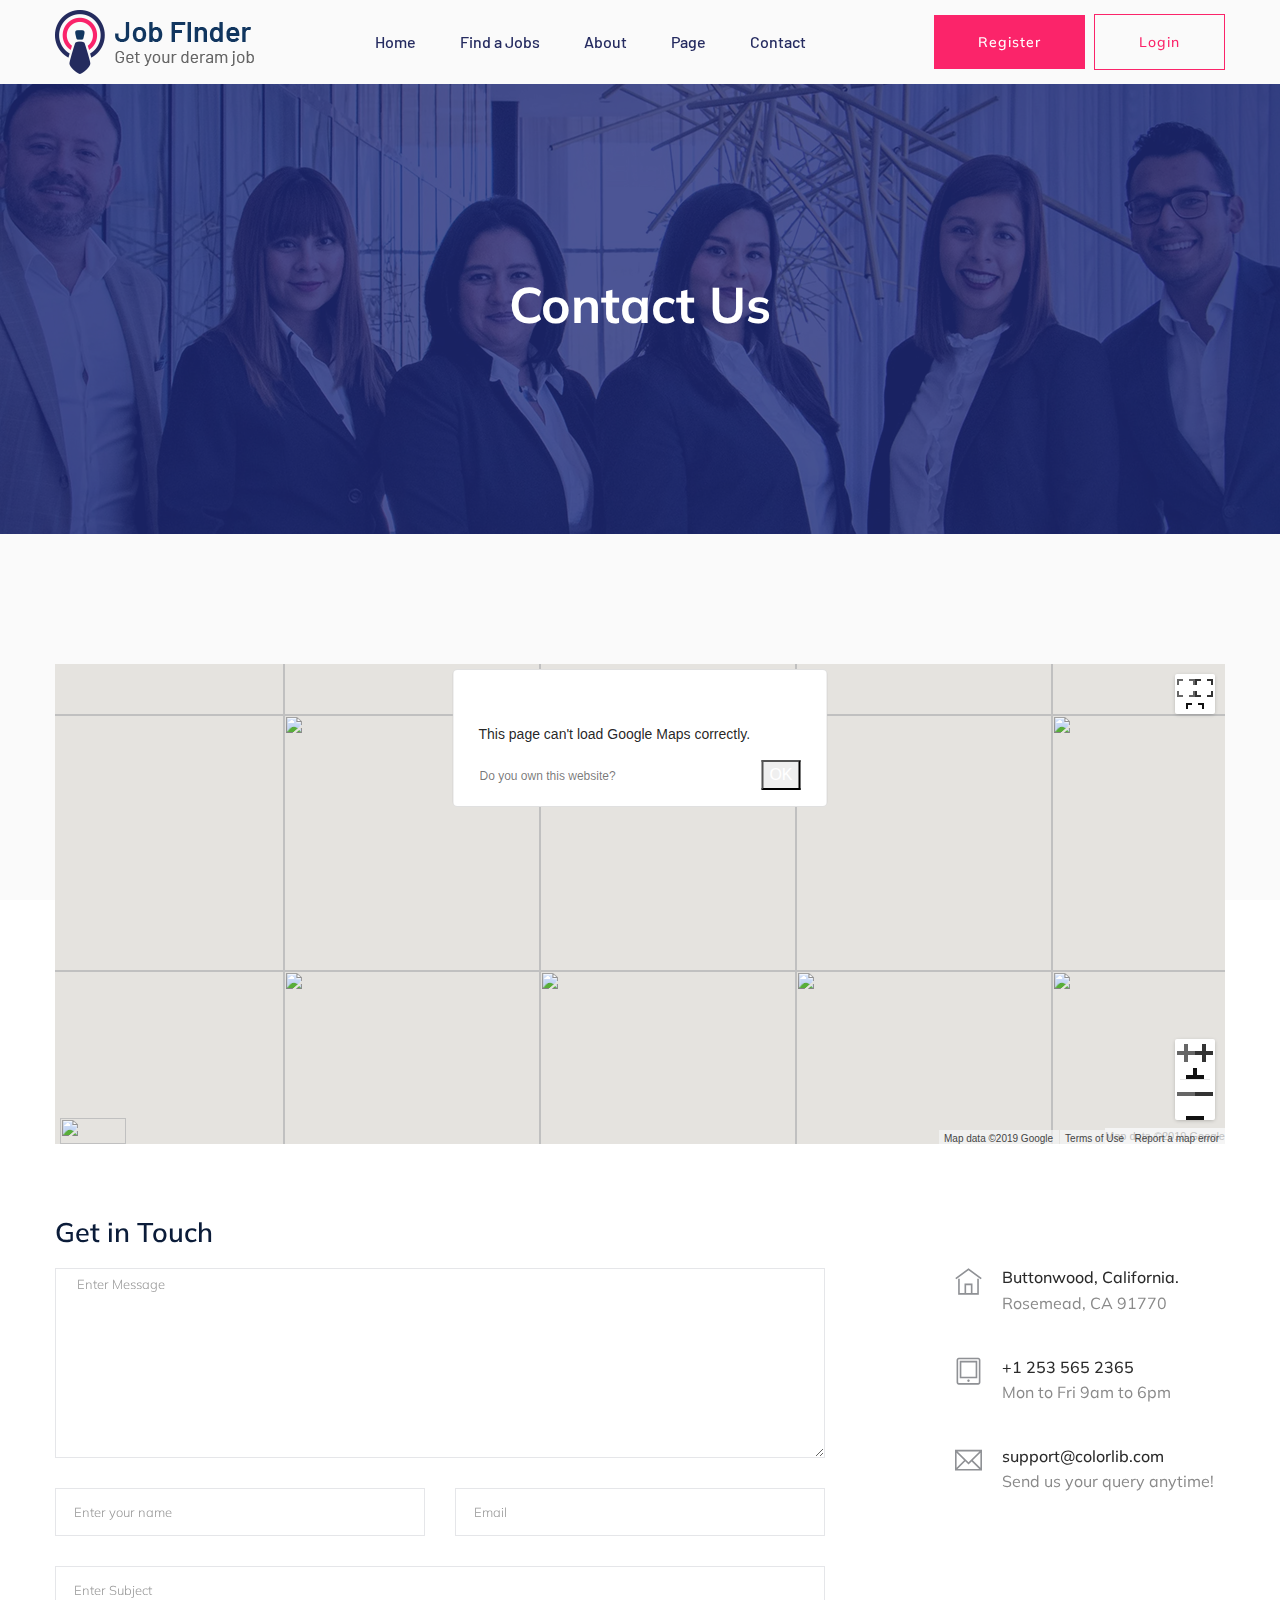
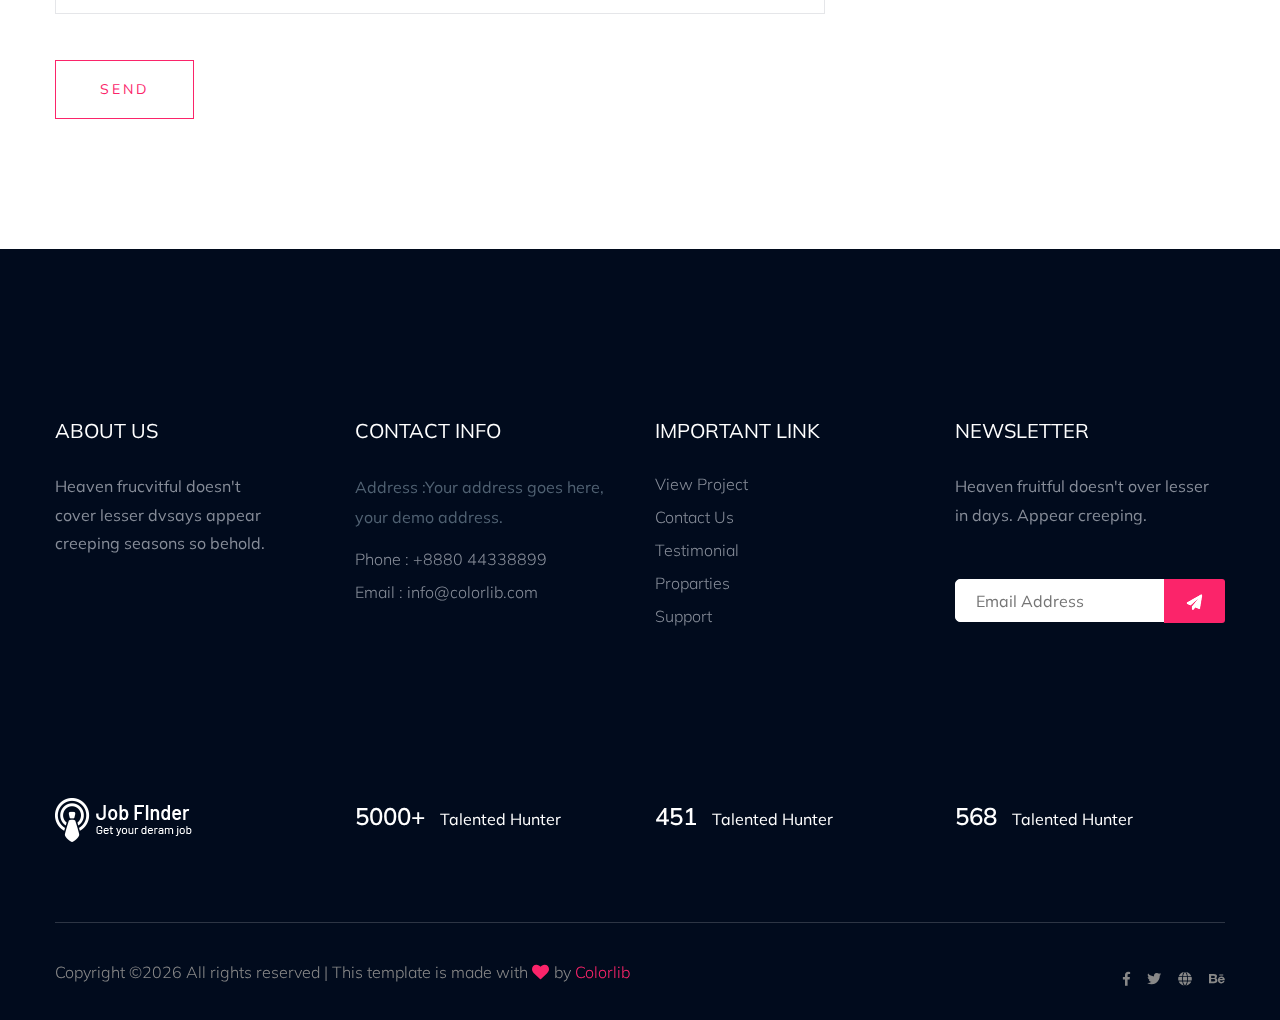
==== client/public/contact.html @ 09d2f173 "init" ====
<!doctype html>
<html class="no-js" lang="zxx">

<head>
    <meta charset="utf-8">
    <meta http-equiv="x-ua-compatible" content="ie=edge">
     <title>Job board HTML-5 Template </title>
    <meta name="description" content="">
    <meta name="viewport" content="width=device-width, initial-scale=1">
    <link rel="shortcut icon" type="image/x-icon" href="img/favicon.png">

   <!-- CSS here -->
        <link rel="stylesheet" href="assets/css/bootstrap.min.css">
        <link rel="stylesheet" href="assets/css/owl.carousel.min.css">
        <link rel="stylesheet" href="assets/css/slicknav.css">
        <link rel="stylesheet" href="assets/css/price_rangs.css">
        <link rel="stylesheet" href="assets/css/animate.min.css">
        <link rel="stylesheet" href="assets/css/magnific-popup.css">
        <link rel="stylesheet" href="assets/css/fontawesome-all.min.css">
        <link rel="stylesheet" href="assets/css/themify-icons.css">
        <link rel="stylesheet" href="assets/css/themify-icons.css">
        <link rel="stylesheet" href="assets/css/slick.css">
        <link rel="stylesheet" href="assets/css/nice-select.css">
        <link rel="stylesheet" href="assets/css/style.css">
        <link rel="stylesheet" href="assets/css/responsive.css">
</head>

<body>
    <!-- Preloader Start -->
    <div id="preloader-active">
        <div class="preloader d-flex align-items-center justify-content-center">
            <div class="preloader-inner position-relative">
                <div class="preloader-circle"></div>
                <div class="preloader-img pere-text">
                    <img src="assets/img/logo/logo.png" alt="">
                </div>
            </div>
        </div>
    </div>
    <!-- Preloader Start -->
    <header>
        <!-- Header Start -->
       <div class="header-area header-transparrent">
           <div class="headder-top header-sticky">
                <div class="container">
                    <div class="row align-items-center">
                        <div class="col-lg-3 col-md-2">
                            <!-- Logo -->
                            <div class="logo">
                                <a href="index.html"><img src="assets/img/logo/logo.png" alt=""></a>
                            </div>  
                        </div>
                        <div class="col-lg-9 col-md-9">
                            <div class="menu-wrapper">
                                <!-- Main-menu -->
                                <div class="main-menu">
                                    <nav class="d-none d-lg-block">
                                        <ul id="navigation">
                                            <li><a href="index.html">Home</a></li>
                                            <li><a href="job_listing.html">Find a Jobs </a></li>
                                            <li><a href="about.html">About</a></li>
                                            <li><a href="#">Page</a>
                                                <ul class="submenu">
                                                    <li><a href="blog.html">Blog</a></li>
                                                    <li><a href="single-blog.html">Blog Details</a></li>
                                                    <li><a href="elements.html">Elements</a></li>
                                                    <li><a href="job_details.html">job Details</a></li>
                                                </ul>
                                            </li>
                                            <li><a href="contact.html">Contact</a></li>
                                        </ul>
                                    </nav>
                                </div>          
                                <!-- Header-btn -->
                                <div class="header-btn d-none f-right d-lg-block">
                                    <a href="#" class="btn head-btn1">Register</a>
                                    <a href="#" class="btn head-btn2">Login</a>
                                </div>
                            </div>
                        </div>
                        <!-- Mobile Menu -->
                        <div class="col-12">
                            <div class="mobile_menu d-block d-lg-none"></div>
                        </div>
                    </div>
                </div>
           </div>
       </div>
        <!-- Header End -->
    </header>
    <!-- Hero Area Start-->
    <div class="slider-area ">
        <div class="single-slider section-overly slider-height2 d-flex align-items-center" data-background="assets/img/hero/about.jpg">
            <div class="container">
                <div class="row">
                    <div class="col-xl-12">
                        <div class="hero-cap text-center">
                            <h2>Contact us</h2>
                        </div>
                    </div>
                </div>
            </div>
        </div>
    </div>
        <!-- Hero Area End -->
    <!-- ================ contact section start ================= -->
    <section class="contact-section">
            <div class="container">
                <div class="d-none d-sm-block mb-5 pb-4">
                    <div id="map" style="height: 480px; position: relative; overflow: hidden;"><div style="height: 100%; width: 100%; position: absolute; top: 0px; left: 0px; background-color: rgb(229, 227, 223);"><div class="gm-style" style="position: absolute; z-index: 0; left: 0px; top: 0px; height: 100%; width: 100%; padding: 0px; border-width: 0px; margin: 0px;"><div tabindex="0" style="position: absolute; z-index: 0; left: 0px; top: 0px; height: 100%; width: 100%; padding: 0px; border-width: 0px; margin: 0px; cursor: url(&quot;https://maps.gstatic.com/mapfiles/openhand_8_8.cur&quot;), default; touch-action: pan-x pan-y;"><div style="z-index: 1; position: absolute; left: 50%; top: 50%; width: 100%; transform: translate(0px, 0px);"><div style="position: absolute; left: 0px; top: 0px; z-index: 100; width: 100%;"><div style="position: absolute; left: 0px; top: 0px; z-index: 0;"><div style="position: absolute; z-index: 991; transform: matrix(1, 0, 0, 1, -100, -189);"><div style="position: absolute; left: 0px; top: 0px; width: 256px; height: 256px;"><div style="width: 256px; height: 256px;"></div></div><div style="position: absolute; left: -256px; top: 0px; width: 256px; height: 256px;"><div style="width: 256px; height: 256px;"></div></div><div style="position: absolute; left: -256px; top: -256px; width: 256px; height: 256px;"><div style="width: 256px; height: 256px;"></div></div><div style="position: absolute; left: 0px; top: -256px; width: 256px; height: 256px;"><div style="width: 256px; height: 256px;"></div></div><div style="position: absolute; left: 256px; top: -256px; width: 256px; height: 256px;"><div style="width: 256px; height: 256px;"></div></div><div style="position: absolute; left: 256px; top: 0px; width: 256px; height: 256px;"><div style="width: 256px; height: 256px;"></div></div><div style="position: absolute; left: 256px; top: 256px; width: 256px; height: 256px;"><div style="width: 256px; height: 256px;"></div></div><div style="position: absolute; left: 0px; top: 256px; width: 256px; height: 256px;"><div style="width: 256px; height: 256px;"></div></div><div style="position: absolute; left: -256px; top: 256px; width: 256px; height: 256px;"><div style="width: 256px; height: 256px;"></div></div><div style="position: absolute; left: -512px; top: 256px; width: 256px; height: 256px;"><div style="width: 256px; height: 256px;"></div></div><div style="position: absolute; left: -512px; top: 0px; width: 256px; height: 256px;"><div style="width: 256px; height: 256px;"></div></div><div style="position: absolute; left: -512px; top: -256px; width: 256px; height: 256px;"><div style="width: 256px; height: 256px;"></div></div><div style="position: absolute; left: 512px; top: -256px; width: 256px; height: 256px;"><div style="width: 256px; height: 256px;"></div></div><div style="position: absolute; left: 512px; top: 0px; width: 256px; height: 256px;"><div style="width: 256px; height: 256px;"></div></div><div style="position: absolute; left: 512px; top: 256px; width: 256px; height: 256px;"><div style="width: 256px; height: 256px;"></div></div></div></div></div><div style="position: absolute; left: 0px; top: 0px; z-index: 101; width: 100%;"></div><div style="position: absolute; left: 0px; top: 0px; z-index: 102; width: 100%;"></div><div style="position: absolute; left: 0px; top: 0px; z-index: 103; width: 100%;"><div style="position: absolute; left: 0px; top: 0px; z-index: -1;"><div style="position: absolute; z-index: 991; transform: matrix(1, 0, 0, 1, -100, -189);"><div style="width: 256px; height: 256px; overflow: hidden; position: absolute; left: 0px; top: 0px;"></div><div style="width: 256px; height: 256px; overflow: hidden; position: absolute; left: -256px; top: 0px;"></div><div style="width: 256px; height: 256px; overflow: hidden; position: absolute; left: -256px; top: -256px;"></div><div style="width: 256px; height: 256px; overflow: hidden; position: absolute; left: 0px; top: -256px;"></div><div style="width: 256px; height: 256px; overflow: hidden; position: absolute; left: 256px; top: -256px;"></div><div style="width: 256px; height: 256px; overflow: hidden; position: absolute; left: 256px; top: 0px;"></div><div style="width: 256px; height: 256px; overflow: hidden; position: absolute; left: 256px; top: 256px;"></div><div style="width: 256px; height: 256px; overflow: hidden; position: absolute; left: 0px; top: 256px;"></div><div style="width: 256px; height: 256px; overflow: hidden; position: absolute; left: -256px; top: 256px;"></div><div style="width: 256px; height: 256px; overflow: hidden; position: absolute; left: -512px; top: 256px;"></div><div style="width: 256px; height: 256px; overflow: hidden; position: absolute; left: -512px; top: 0px;"></div><div style="width: 256px; height: 256px; overflow: hidden; position: absolute; left: -512px; top: -256px;"></div><div style="width: 256px; height: 256px; overflow: hidden; position: absolute; left: 512px; top: -256px;"></div><div style="width: 256px; height: 256px; overflow: hidden; position: absolute; left: 512px; top: 0px;"></div><div style="width: 256px; height: 256px; overflow: hidden; position: absolute; left: 512px; top: 256px;"></div></div></div></div><div style="position: absolute; left: 0px; top: 0px; z-index: 0;"><div style="position: absolute; z-index: 991; transform: matrix(1, 0, 0, 1, -100, -189);"><div style="position: absolute; left: 0px; top: 0px; width: 256px; height: 256px; transition: opacity 200ms linear 0s;"><img draggable="false" alt="" role="presentation" src="https://maps.googleapis.com/maps/vt?pb=!1m5!1m4!1i9!2i470!3i302!4i256!2m3!1e0!2sm!3i476185792!2m3!1e2!6m1!3e5!3m14!2sen-US!3sUS!5e18!12m1!1e68!12m3!1e37!2m1!1ssmartmaps!12m4!1e26!2m2!1sstyles!2zcC5zOi02MHxwLmw6LTYw!4e0&amp;key=AIzaSyDpfS1oRGreGSBU5HHjMmQ3o5NLw7VdJ6I&amp;token=70038" style="width: 256px; height: 256px; user-select: none; border: 0px; padding: 0px; margin: 0px; max-width: none;"></div><div style="position: absolute; left: 256px; top: 0px; width: 256px; height: 256px; transition: opacity 200ms linear 0s;"><img draggable="false" alt="" role="presentation" src="https://maps.googleapis.com/maps/vt?pb=!1m5!1m4!1i9!2i471!3i302!4i256!2m3!1e0!2sm!3i476185840!2m3!1e2!6m1!3e5!3m14!2sen-US!3sUS!5e18!12m1!1e68!12m3!1e37!2m1!1ssmartmaps!12m4!1e26!2m2!1sstyles!2zcC5zOi02MHxwLmw6LTYw!4e0&amp;key=AIzaSyDpfS1oRGreGSBU5HHjMmQ3o5NLw7VdJ6I&amp;token=84496" style="width: 256px; height: 256px; user-select: none; border: 0px; padding: 0px; margin: 0px; max-width: none;"></div><div style="position: absolute; left: 256px; top: 256px; width: 256px; height: 256px; transition: opacity 200ms linear 0s;"><img draggable="false" alt="" role="presentation" src="https://maps.googleapis.com/maps/vt?pb=!1m5!1m4!1i9!2i471!3i303!4i256!2m3!1e0!2sm!3i476185840!2m3!1e2!6m1!3e5!3m14!2sen-US!3sUS!5e18!12m1!1e68!12m3!1e37!2m1!1ssmartmaps!12m4!1e26!2m2!1sstyles!2zcC5zOi02MHxwLmw6LTYw!4e0&amp;key=AIzaSyDpfS1oRGreGSBU5HHjMmQ3o5NLw7VdJ6I&amp;token=107953" style="width: 256px; height: 256px; user-select: none; border: 0px; padding: 0px; margin: 0px; max-width: none;"></div><div style="position: absolute; left: 0px; top: 256px; width: 256px; height: 256px; transition: opacity 200ms linear 0s;"><img draggable="false" alt="" role="presentation" src="https://maps.googleapis.com/maps/vt?pb=!1m5!1m4!1i9!2i470!3i303!4i256!2m3!1e0!2sm!3i476185792!2m3!1e2!6m1!3e5!3m14!2sen-US!3sUS!5e18!12m1!1e68!12m3!1e37!2m1!1ssmartmaps!12m4!1e26!2m2!1sstyles!2zcC5zOi02MHxwLmw6LTYw!4e0&amp;key=AIzaSyDpfS1oRGreGSBU5HHjMmQ3o5NLw7VdJ6I&amp;token=93495" style="width: 256px; height: 256px; user-select: none; border: 0px; padding: 0px; margin: 0px; max-width: none;"></div><div style="position: absolute; left: -256px; top: 256px; width: 256px; height: 256px; transition: opacity 200ms linear 0s;"><img draggable="false" alt="" role="presentation" src="https://maps.googleapis.com/maps/vt?pb=!1m5!1m4!1i9!2i469!3i303!4i256!2m3!1e0!2sm!3i476185792!2m3!1e2!6m1!3e5!3m14!2sen-US!3sUS!5e18!12m1!1e68!12m3!1e37!2m1!1ssmartmaps!12m4!1e26!2m2!1sstyles!2zcC5zOi02MHxwLmw6LTYw!4e0&amp;key=AIzaSyDpfS1oRGreGSBU5HHjMmQ3o5NLw7VdJ6I&amp;token=85128" style="width: 256px; height: 256px; user-select: none; border: 0px; padding: 0px; margin: 0px; max-width: none;"></div><div style="position: absolute; left: -512px; top: 256px; width: 256px; height: 256px; transition: opacity 200ms linear 0s;"><img draggable="false" alt="" role="presentation" src="https://maps.googleapis.com/maps/vt?pb=!1m5!1m4!1i9!2i468!3i303!4i256!2m3!1e0!2sm!3i476185504!2m3!1e2!6m1!3e5!3m14!2sen-US!3sUS!5e18!12m1!1e68!12m3!1e37!2m1!1ssmartmaps!12m4!1e26!2m2!1sstyles!2zcC5zOi02MHxwLmw6LTYw!4e0&amp;key=AIzaSyDpfS1oRGreGSBU5HHjMmQ3o5NLw7VdJ6I&amp;token=46831" style="width: 256px; height: 256px; user-select: none; border: 0px; padding: 0px; margin: 0px; max-width: none;"></div><div style="position: absolute; left: -512px; top: 0px; width: 256px; height: 256px; transition: opacity 200ms linear 0s;"><img draggable="false" alt="" role="presentation" src="https://maps.googleapis.com/maps/vt?pb=!1m5!1m4!1i9!2i468!3i302!4i256!2m3!1e0!2sm!3i476184952!2m3!1e2!6m1!3e5!3m14!2sen-US!3sUS!5e18!12m1!1e68!12m3!1e37!2m1!1ssmartmaps!12m4!1e26!2m2!1sstyles!2zcC5zOi02MHxwLmw6LTYw!4e0&amp;key=AIzaSyDpfS1oRGreGSBU5HHjMmQ3o5NLw7VdJ6I&amp;token=10814" style="width: 256px; height: 256px; user-select: none; border: 0px; padding: 0px; margin: 0px; max-width: none;"></div><div style="position: absolute; left: -512px; top: -256px; width: 256px; height: 256px; transition: opacity 200ms linear 0s;"><img draggable="false" alt="" role="presentation" src="https://maps.googleapis.com/maps/vt?pb=!1m5!1m4!1i9!2i468!3i301!4i256!2m3!1e0!2sm!3i476184952!2m3!1e2!6m1!3e5!3m14!2sen-US!3sUS!5e18!12m1!1e68!12m3!1e37!2m1!1ssmartmaps!12m4!1e26!2m2!1sstyles!2zcC5zOi02MHxwLmw6LTYw!4e0&amp;key=AIzaSyDpfS1oRGreGSBU5HHjMmQ3o5NLw7VdJ6I&amp;token=118428" style="width: 256px; height: 256px; user-select: none; border: 0px; padding: 0px; margin: 0px; max-width: none;"></div><div style="position: absolute; left: 512px; top: -256px; width: 256px; height: 256px; transition: opacity 200ms linear 0s;"><img draggable="false" alt="" role="presentation" src="https://maps.googleapis.com/maps/vt?pb=!1m5!1m4!1i9!2i472!3i301!4i256!2m3!1e0!2sm!3i476185636!2m3!1e2!6m1!3e5!3m14!2sen-US!3sUS!5e18!12m1!1e68!12m3!1e37!2m1!1ssmartmaps!12m4!1e26!2m2!1sstyles!2zcC5zOi02MHxwLmw6LTYw!4e0&amp;key=AIzaSyDpfS1oRGreGSBU5HHjMmQ3o5NLw7VdJ6I&amp;token=43995" style="width: 256px; height: 256px; user-select: none; border: 0px; padding: 0px; margin: 0px; max-width: none;"></div><div style="position: absolute; left: 512px; top: 0px; width: 256px; height: 256px; transition: opacity 200ms linear 0s;"><img draggable="false" alt="" role="presentation" src="https://maps.googleapis.com/maps/vt?pb=!1m5!1m4!1i9!2i472!3i302!4i256!2m3!1e0!2sm!3i476185840!2m3!1e2!6m1!3e5!3m14!2sen-US!3sUS!5e18!12m1!1e68!12m3!1e37!2m1!1ssmartmaps!12m4!1e26!2m2!1sstyles!2zcC5zOi02MHxwLmw6LTYw!4e0&amp;key=AIzaSyDpfS1oRGreGSBU5HHjMmQ3o5NLw7VdJ6I&amp;token=905" style="width: 256px; height: 256px; user-select: none; border: 0px; padding: 0px; margin: 0px; max-width: none;"></div><div style="position: absolute; left: 512px; top: 256px; width: 256px; height: 256px; transition: opacity 200ms linear 0s;"><img draggable="false" alt="" role="presentation" src="https://maps.googleapis.com/maps/vt?pb=!1m5!1m4!1i9!2i472!3i303!4i256!2m3!1e0!2sm!3i476185840!2m3!1e2!6m1!3e5!3m14!2sen-US!3sUS!5e18!12m1!1e68!12m3!1e37!2m1!1ssmartmaps!12m4!1e26!2m2!1sstyles!2zcC5zOi02MHxwLmw6LTYw!4e0&amp;key=AIzaSyDpfS1oRGreGSBU5HHjMmQ3o5NLw7VdJ6I&amp;token=24362" style="width: 256px; height: 256px; user-select: none; border: 0px; padding: 0px; margin: 0px; max-width: none;"></div><div style="position: absolute; left: -256px; top: 0px; width: 256px; height: 256px; transition: opacity 200ms linear 0s;"><img draggable="false" alt="" role="presentation" src="https://maps.googleapis.com/maps/vt?pb=!1m5!1m4!1i9!2i469!3i302!4i256!2m3!1e0!2sm!3i476185792!2m3!1e2!6m1!3e5!3m14!2sen-US!3sUS!5e18!12m1!1e68!12m3!1e37!2m1!1ssmartmaps!12m4!1e26!2m2!1sstyles!2zcC5zOi02MHxwLmw6LTYw!4e0&amp;key=AIzaSyDpfS1oRGreGSBU5HHjMmQ3o5NLw7VdJ6I&amp;token=61671" style="width: 256px; height: 256px; user-select: none; border: 0px; padding: 0px; margin: 0px; max-width: none;"></div><div style="position: absolute; left: -256px; top: -256px; width: 256px; height: 256px; transition: opacity 200ms linear 0s;"><img draggable="false" alt="" role="presentation" src="https://maps.googleapis.com/maps/vt?pb=!1m5!1m4!1i9!2i469!3i301!4i256!2m3!1e0!2sm!3i476185792!2m3!1e2!6m1!3e5!3m14!2sen-US!3sUS!5e18!12m1!1e68!12m3!1e37!2m1!1ssmartmaps!12m4!1e26!2m2!1sstyles!2zcC5zOi02MHxwLmw6LTYw!4e0&amp;key=AIzaSyDpfS1oRGreGSBU5HHjMmQ3o5NLw7VdJ6I&amp;token=38214" style="width: 256px; height: 256px; user-select: none; border: 0px; padding: 0px; margin: 0px; max-width: none;"></div><div style="position: absolute; left: 0px; top: -256px; width: 256px; height: 256px; transition: opacity 200ms linear 0s;"><img draggable="false" alt="" role="presentation" src="https://maps.googleapis.com/maps/vt?pb=!1m5!1m4!1i9!2i470!3i301!4i256!2m3!1e0!2sm!3i476185792!2m3!1e2!6m1!3e5!3m14!2sen-US!3sUS!5e18!12m1!1e68!12m3!1e37!2m1!1ssmartmaps!12m4!1e26!2m2!1sstyles!2zcC5zOi02MHxwLmw6LTYw!4e0&amp;key=AIzaSyDpfS1oRGreGSBU5HHjMmQ3o5NLw7VdJ6I&amp;token=46581" style="width: 256px; height: 256px; user-select: none; border: 0px; padding: 0px; margin: 0px; max-width: none;"></div><div style="position: absolute; left: 256px; top: -256px; width: 256px; height: 256px; transition: opacity 200ms linear 0s;"><img draggable="false" alt="" role="presentation" src="https://maps.googleapis.com/maps/vt?pb=!1m5!1m4!1i9!2i471!3i301!4i256!2m3!1e0!2sm!3i476185792!2m3!1e2!6m1!3e5!3m14!2sen-US!3sUS!5e18!12m1!1e68!12m3!1e37!2m1!1ssmartmaps!12m4!1e26!2m2!1sstyles!2zcC5zOi02MHxwLmw6LTYw!4e0&amp;key=AIzaSyDpfS1oRGreGSBU5HHjMmQ3o5NLw7VdJ6I&amp;token=94061" style="width: 256px; height: 256px; user-select: none; border: 0px; padding: 0px; margin: 0px; max-width: none;"></div></div></div></div><div class="gm-style-pbc" style="z-index: 2; position: absolute; height: 100%; width: 100%; padding: 0px; border-width: 0px; margin: 0px; left: 0px; top: 0px; opacity: 0;"><p class="gm-style-pbt"></p></div><div style="z-index: 3; position: absolute; height: 100%; width: 100%; padding: 0px; border-width: 0px; margin: 0px; left: 0px; top: 0px; touch-action: pan-x pan-y;"><div style="z-index: 4; position: absolute; left: 50%; top: 50%; width: 100%; transform: translate(0px, 0px);"><div style="position: absolute; left: 0px; top: 0px; z-index: 104; width: 100%;"></div><div style="position: absolute; left: 0px; top: 0px; z-index: 105; width: 100%;"></div><div style="position: absolute; left: 0px; top: 0px; z-index: 106; width: 100%;"></div><div style="position: absolute; left: 0px; top: 0px; z-index: 107; width: 100%;"></div></div></div></div><iframe aria-hidden="true" frameborder="0" style="z-index: -1; position: absolute; width: 100%; height: 100%; top: 0px; left: 0px; border: none;" src="about:blank"></iframe><div style="margin-left: 5px; margin-right: 5px; z-index: 1000000; position: absolute; left: 0px; bottom: 0px;"><a target="_blank" rel="noopener" href="https://maps.google.com/maps?ll=-31.197,150.744&amp;z=9&amp;t=m&amp;hl=en-US&amp;gl=US&amp;mapclient=apiv3" title="Open this area in Google Maps (opens a new window)" style="position: static; overflow: visible; float: none; display: inline;"><div style="width: 66px; height: 26px; cursor: pointer;"><img alt="" src="https://maps.gstatic.com/mapfiles/api-3/images/google_white5.png" draggable="false" style="position: absolute; left: 0px; top: 0px; width: 66px; height: 26px; user-select: none; border: 0px; padding: 0px; margin: 0px;"></div></a></div><div style="background-color: white; padding: 15px 21px; border: 1px solid rgb(171, 171, 171); font-family: Roboto, Arial, sans-serif; color: rgb(34, 34, 34); box-sizing: border-box; box-shadow: rgba(0, 0, 0, 0.2) 0px 4px 16px; z-index: 10000002; display: none; width: 300px; height: 180px; position: absolute; left: 315px; top: 150px;"><div style="padding: 0px 0px 10px; font-size: 16px; box-sizing: border-box;">Map Data</div><div style="font-size: 13px;">Map data ©2019 Google</div><button draggable="false" title="Close" aria-label="Close" type="button" class="gm-ui-hover-effect" style="background: none; display: block; border: 0px; margin: 0px; padding: 0px; position: absolute; cursor: pointer; user-select: none; top: 0px; right: 0px; width: 37px; height: 37px;"><img src="data:image/svg+xml,%3Csvg%20xmlns%3D%22http%3A%2F%2Fwww.w3.org%2F2000%2Fsvg%22%20width%3D%2224px%22%20height%3D%2224px%22%20viewBox%3D%220%200%2024%2024%22%20fill%3D%22%23000000%22%3E%0A%20%20%20%20%3Cpath%20d%3D%22M19%206.41L17.59%205%2012%2010.59%206.41%205%205%206.41%2010.59%2012%205%2017.59%206.41%2019%2012%2013.41%2017.59%2019%2019%2017.59%2013.41%2012z%22%2F%3E%0A%20%20%20%20%3Cpath%20d%3D%22M0%200h24v24H0z%22%20fill%3D%22none%22%2F%3E%0A%3C%2Fsvg%3E%0A" style="pointer-events: none; display: block; width: 13px; height: 13px; margin: 12px;"></button></div><div class="gmnoprint" style="z-index: 1000001; position: absolute; right: 166px; bottom: 0px; width: 121px;"><div draggable="false" class="gm-style-cc" style="user-select: none; height: 14px; line-height: 14px;"><div style="opacity: 0.7; width: 100%; height: 100%; position: absolute;"><div style="width: 1px;"></div><div style="background-color: rgb(245, 245, 245); width: auto; height: 100%; margin-left: 1px;"></div></div><div style="position: relative; padding-right: 6px; padding-left: 6px; box-sizing: border-box; font-family: Roboto, Arial, sans-serif; font-size: 10px; color: rgb(68, 68, 68); white-space: nowrap; direction: ltr; text-align: right; vertical-align: middle; display: inline-block;"><a style="text-decoration: none; cursor: pointer; display: none;">Map Data</a><span>Map data ©2019 Google</span></div></div></div><div class="gmnoscreen" style="position: absolute; right: 0px; bottom: 0px;"><div style="font-family: Roboto, Arial, sans-serif; font-size: 11px; color: rgb(68, 68, 68); direction: ltr; text-align: right; background-color: rgb(245, 245, 245);">Map data ©2019 Google</div></div><div class="gmnoprint gm-style-cc" draggable="false" style="z-index: 1000001; user-select: none; height: 14px; line-height: 14px; position: absolute; right: 95px; bottom: 0px;"><div style="opacity: 0.7; width: 100%; height: 100%; position: absolute;"><div style="width: 1px;"></div><div style="background-color: rgb(245, 245, 245); width: auto; height: 100%; margin-left: 1px;"></div></div><div style="position: relative; padding-right: 6px; padding-left: 6px; box-sizing: border-box; font-family: Roboto, Arial, sans-serif; font-size: 10px; color: rgb(68, 68, 68); white-space: nowrap; direction: ltr; text-align: right; vertical-align: middle; display: inline-block;"><a href="https://www.google.com/intl/en-US_US/help/terms_maps.html" target="_blank" rel="noopener" style="text-decoration: none; cursor: pointer; color: rgb(68, 68, 68);">Terms of Use</a></div></div><button draggable="false" title="Toggle fullscreen view" aria-label="Toggle fullscreen view" type="button" class="gm-control-active gm-fullscreen-control" style="background: none rgb(255, 255, 255); border: 0px; margin: 10px; padding: 0px; position: absolute; cursor: pointer; user-select: none; border-radius: 2px; height: 40px; width: 40px; box-shadow: rgba(0, 0, 0, 0.3) 0px 1px 4px -1px; overflow: hidden; top: 0px; right: 0px;"><img src="data:image/svg+xml,%3Csvg%20xmlns%3D%22http%3A%2F%2Fwww.w3.org%2F2000%2Fsvg%22%20width%3D%2218%22%20height%3D%2218%22%20viewBox%3D%220%20018%2018%22%3E%0A%20%20%3Cpath%20fill%3D%22%23666%22%20d%3D%22M0%2C0v2v4h2V2h4V0H2H0z%20M16%2C0h-4v2h4v4h2V2V0H16z%20M16%2C16h-4v2h4h2v-2v-4h-2V16z%20M2%2C12H0v4v2h2h4v-2H2V12z%22%2F%3E%0A%3C%2Fsvg%3E%0A" style="height: 18px; width: 18px;"><img src="data:image/svg+xml,%3Csvg%20xmlns%3D%22http%3A%2F%2Fwww.w3.org%2F2000%2Fsvg%22%20width%3D%2218%22%20height%3D%2218%22%20viewBox%3D%220%200%2018%2018%22%3E%0A%20%20%3Cpath%20fill%3D%22%23333%22%20d%3D%22M0%2C0v2v4h2V2h4V0H2H0z%20M16%2C0h-4v2h4v4h2V2V0H16z%20M16%2C16h-4v2h4h2v-2v-4h-2V16z%20M2%2C12H0v4v2h2h4v-2H2V12z%22%2F%3E%0A%3C%2Fsvg%3E%0A" style="height: 18px; width: 18px;"><img src="data:image/svg+xml,%3Csvg%20xmlns%3D%22http%3A%2F%2Fwww.w3.org%2F2000%2Fsvg%22%20width%3D%2218%22%20height%3D%2218%22%20viewBox%3D%220%200%2018%2018%22%3E%0A%20%20%3Cpath%20fill%3D%22%23111%22%20d%3D%22M0%2C0v2v4h2V2h4V0H2H0z%20M16%2C0h-4v2h4v4h2V2V0H16z%20M16%2C16h-4v2h4h2v-2v-4h-2V16z%20M2%2C12H0v4v2h2h4v-2H2V12z%22%2F%3E%0A%3C%2Fsvg%3E%0A" style="height: 18px; width: 18px;"></button><div draggable="false" class="gm-style-cc" style="user-select: none; height: 14px; line-height: 14px; position: absolute; right: 0px; bottom: 0px;"><div style="opacity: 0.7; width: 100%; height: 100%; position: absolute;"><div style="width: 1px;"></div><div style="background-color: rgb(245, 245, 245); width: auto; height: 100%; margin-left: 1px;"></div></div><div style="position: relative; padding-right: 6px; padding-left: 6px; box-sizing: border-box; font-family: Roboto, Arial, sans-serif; font-size: 10px; color: rgb(68, 68, 68); white-space: nowrap; direction: ltr; text-align: right; vertical-align: middle; display: inline-block;"><a target="_blank" rel="noopener" title="Report errors in the road map or imagery to Google" href="https://www.google.com/maps/@-31.197,150.744,9z/data=!10m1!1e1!12b1?source=apiv3&amp;rapsrc=apiv3" style="font-family: Roboto, Arial, sans-serif; font-size: 10px; color: rgb(68, 68, 68); text-decoration: none; position: relative;">Report a map error</a></div></div><div class="gmnoprint gm-bundled-control gm-bundled-control-on-bottom" draggable="false" controlwidth="40" controlheight="81" style="margin: 10px; user-select: none; position: absolute; bottom: 95px; right: 40px;"><div class="gmnoprint" controlwidth="40" controlheight="81" style="position: absolute; left: 0px; top: 0px;"><div draggable="false" style="user-select: none; box-shadow: rgba(0, 0, 0, 0.3) 0px 1px 4px -1px; border-radius: 2px; cursor: pointer; background-color: rgb(255, 255, 255); width: 40px; height: 81px;"><button draggable="false" title="Zoom in" aria-label="Zoom in" type="button" class="gm-control-active" style="background: none; display: block; border: 0px; margin: 0px; padding: 0px; position: relative; cursor: pointer; user-select: none; overflow: hidden; width: 40px; height: 40px; top: 0px; left: 0px;"><img src="data:image/svg+xml,%3Csvg%20xmlns%3D%22http%3A%2F%2Fwww.w3.org%2F2000%2Fsvg%22%20width%3D%2218%22%20height%3D%2218%22%20viewBox%3D%220%200%2018%2018%22%3E%0A%20%20%3Cpolygon%20fill%3D%22%23666%22%20points%3D%2218%2C7%2011%2C7%2011%2C0%207%2C0%207%2C7%200%2C7%200%2C11%207%2C11%207%2C18%2011%2C18%2011%2C11%2018%2C11%22%2F%3E%0A%3C%2Fsvg%3E%0A" style="height: 18px; width: 18px;"><img src="data:image/svg+xml,%3Csvg%20xmlns%3D%22http%3A%2F%2Fwww.w3.org%2F2000%2Fsvg%22%20width%3D%2218%22%20height%3D%2218%22%20viewBox%3D%220%200%2018%2018%22%3E%0A%20%20%3Cpolygon%20fill%3D%22%23333%22%20points%3D%2218%2C7%2011%2C7%2011%2C0%207%2C0%207%2C7%200%2C7%200%2C11%207%2C11%207%2C18%2011%2C18%2011%2C11%2018%2C11%22%2F%3E%0A%3C%2Fsvg%3E%0A" style="height: 18px; width: 18px;"><img src="data:image/svg+xml,%3Csvg%20xmlns%3D%22http%3A%2F%2Fwww.w3.org%2F2000%2Fsvg%22%20width%3D%2218%22%20height%3D%2218%22%20viewBox%3D%220%200%2018%2018%22%3E%0A%20%20%3Cpolygon%20fill%3D%22%23111%22%20points%3D%2218%2C7%2011%2C7%2011%2C0%207%2C0%207%2C7%200%2C7%200%2C11%207%2C11%207%2C18%2011%2C18%2011%2C11%2018%2C11%22%2F%3E%0A%3C%2Fsvg%3E%0A" style="height: 18px; width: 18px;"></button><div style="position: relative; overflow: hidden; width: 30px; height: 1px; margin: 0px 5px; background-color: rgb(230, 230, 230); top: 0px;"></div><button draggable="false" title="Zoom out" aria-label="Zoom out" type="button" class="gm-control-active" style="background: none; display: block; border: 0px; margin: 0px; padding: 0px; position: relative; cursor: pointer; user-select: none; overflow: hidden; width: 40px; height: 40px; top: 0px; left: 0px;"><img src="data:image/svg+xml,%3Csvg%20xmlns%3D%22http%3A%2F%2Fwww.w3.org%2F2000%2Fsvg%22%20width%3D%2218%22%20height%3D%2218%22%20viewBox%3D%220%200%2018%2018%22%3E%0A%20%20%3Cpath%20fill%3D%22%23666%22%20d%3D%22M0%2C7h18v4H0V7z%22%2F%3E%0A%3C%2Fsvg%3E%0A" style="height: 18px; width: 18px;"><img src="data:image/svg+xml,%3Csvg%20xmlns%3D%22http%3A%2F%2Fwww.w3.org%2F2000%2Fsvg%22%20width%3D%2218%22%20height%3D%2218%22%20viewBox%3D%220%200%2018%2018%22%3E%0A%20%20%3Cpath%20fill%3D%22%23333%22%20d%3D%22M0%2C7h18v4H0V7z%22%2F%3E%0A%3C%2Fsvg%3E%0A" style="height: 18px; width: 18px;"><img src="data:image/svg+xml,%3Csvg%20xmlns%3D%22http%3A%2F%2Fwww.w3.org%2F2000%2Fsvg%22%20width%3D%2218%22%20height%3D%2218%22%20viewBox%3D%220%200%2018%2018%22%3E%0A%20%20%3Cpath%20fill%3D%22%23111%22%20d%3D%22M0%2C7h18v4H0V7z%22%2F%3E%0A%3C%2Fsvg%3E%0A" style="height: 18px; width: 18px;"></button></div></div><div class="gmnoprint" controlwidth="40" controlheight="40" style="display: none; position: absolute;"><div style="width: 40px; height: 40px;"><button draggable="false" title="Rotate map 90 degrees" aria-label="Rotate map 90 degrees" type="button" class="gm-control-active" style="background: none rgb(255, 255, 255); display: none; border: 0px; margin: 0px 0px 32px; padding: 0px; position: relative; cursor: pointer; user-select: none; width: 40px; height: 40px; top: 0px; left: 0px; overflow: hidden; box-shadow: rgba(0, 0, 0, 0.3) 0px 1px 4px -1px; border-radius: 2px;"><img src="data:image/svg+xml,%3Csvg%20xmlns%3D%22http%3A%2F%2Fwww.w3.org%2F2000%2Fsvg%22%20width%3D%2224%22%20height%3D%2222%22%20viewBox%3D%220%200%2024%2022%22%3E%0A%20%20%3Cpath%20fill%3D%22%23666%22%20fill-rule%3D%22evenodd%22%20d%3D%22M20%2010c0-5.52-4.48-10-10-10s-10%204.48-10%2010v5h5v-5c0-2.76%202.24-5%205-5s5%202.24%205%205v5h-4l6.5%207%206.5-7h-4v-5z%22%20clip-rule%3D%22evenodd%22%2F%3E%0A%3C%2Fsvg%3E%0A" style="height: 18px; width: 18px;"><img src="data:image/svg+xml,%3Csvg%20xmlns%3D%22http%3A%2F%2Fwww.w3.org%2F2000%2Fsvg%22%20width%3D%2224%22%20height%3D%2222%22%20viewBox%3D%220%200%2024%2022%22%3E%0A%20%20%3Cpath%20fill%3D%22%23333%22%20fill-rule%3D%22evenodd%22%20d%3D%22M20%2010c0-5.52-4.48-10-10-10s-10%204.48-10%2010v5h5v-5c0-2.76%202.24-5%205-5s5%202.24%205%205v5h-4l6.5%207%206.5-7h-4v-5z%22%20clip-rule%3D%22evenodd%22%2F%3E%0A%3C%2Fsvg%3E%0A" style="height: 18px; width: 18px;"><img src="data:image/svg+xml,%3Csvg%20xmlns%3D%22http%3A%2F%2Fwww.w3.org%2F2000%2Fsvg%22%20width%3D%2224%22%20height%3D%2222%22%20viewBox%3D%220%200%2024%2022%22%3E%0A%20%20%3Cpath%20fill%3D%22%23111%22%20fill-rule%3D%22evenodd%22%20d%3D%22M20%2010c0-5.52-4.48-10-10-10s-10%204.48-10%2010v5h5v-5c0-2.76%202.24-5%205-5s5%202.24%205%205v5h-4l6.5%207%206.5-7h-4v-5z%22%20clip-rule%3D%22evenodd%22%2F%3E%0A%3C%2Fsvg%3E%0A" style="height: 18px; width: 18px;"></button><button draggable="false" title="Tilt map" aria-label="Tilt map" type="button" class="gm-tilt gm-control-active" style="background: none rgb(255, 255, 255); display: block; border: 0px; margin: 0px; padding: 0px; position: relative; cursor: pointer; user-select: none; width: 40px; height: 40px; top: 0px; left: 0px; overflow: hidden; box-shadow: rgba(0, 0, 0, 0.3) 0px 1px 4px -1px; border-radius: 2px;"><img src="data:image/svg+xml,%3Csvg%20xmlns%3D%22http%3A%2F%2Fwww.w3.org%2F2000%2Fsvg%22%20width%3D%2218px%22%20height%3D%2216px%22%20viewBox%3D%220%200%2018%2016%22%3E%0A%20%20%3Cpath%20fill%3D%22%23666%22%20d%3D%22M0%2C16h8V9H0V16z%20M10%2C16h8V9h-8V16z%20M0%2C7h8V0H0V7z%20M10%2C0v7h8V0H10z%22%2F%3E%0A%3C%2Fsvg%3E%0A" style="width: 18px;"><img src="data:image/svg+xml,%3Csvg%20xmlns%3D%22http%3A%2F%2Fwww.w3.org%2F2000%2Fsvg%22%20width%3D%2218px%22%20height%3D%2216px%22%20viewBox%3D%220%200%2018%2016%22%3E%0A%20%20%3Cpath%20fill%3D%22%23333%22%20d%3D%22M0%2C16h8V9H0V16z%20M10%2C16h8V9h-8V16z%20M0%2C7h8V0H0V7z%20M10%2C0v7h8V0H10z%22%2F%3E%0A%3C%2Fsvg%3E%0A" style="width: 18px;"><img src="data:image/svg+xml,%3Csvg%20xmlns%3D%22http%3A%2F%2Fwww.w3.org%2F2000%2Fsvg%22%20width%3D%2218px%22%20height%3D%2216px%22%20viewBox%3D%220%200%2018%2016%22%3E%0A%20%20%3Cpath%20fill%3D%22%23111%22%20d%3D%22M0%2C16h8V9H0V16z%20M10%2C16h8V9h-8V16z%20M0%2C7h8V0H0V7z%20M10%2C0v7h8V0H10z%22%2F%3E%0A%3C%2Fsvg%3E%0A" style="width: 18px;"></button></div></div></div></div></div><div style="background-color: white; font-weight: 500; font-family: Roboto, sans-serif; padding: 15px 25px; box-sizing: border-box; top: 5px; border: 1px solid rgba(0, 0, 0, 0.12); border-radius: 5px; left: 50%; max-width: 375px; position: absolute; transform: translateX(-50%); width: calc(100% - 10px); z-index: 1;"><div><img alt="" src="https://maps.gstatic.com/mapfiles/api-3/images/google_gray.svg" draggable="false" style="padding: 0px; margin: 0px; border: 0px; height: 17px; vertical-align: middle; width: 52px; user-select: none;"></div><div style="line-height: 20px; margin: 15px 0px;"><span style="color: rgba(0, 0, 0, 0.87); font-size: 14px;">This page can't load Google Maps correctly.</span></div><table style="width: 100%;"><tr><td style="line-height: 16px; vertical-align: middle;"><a href="https://developers.google.com/maps/documentation/javascript/error-messages?utm_source=maps_js&amp;utm_medium=degraded&amp;utm_campaign=billing#api-key-and-billing-errors" target="_blank" rel="noopener" style="color: rgba(0, 0, 0, 0.54); font-size: 12px;">Do you own this website?</a></td><td style="text-align: right;"><button class="dismissButton">OK</button></td></tr></table></div></div>
                    <script>
                        function initMap() {
                            var uluru = {
                                lat: -25.363,
                                lng: 131.044
                            };
                            var grayStyles = [{
                                    featureType: "all",
                                    stylers: [{
                                            saturation: -90
                                        },
                                        {
                                            lightness: 50
                                        }
                                    ]
                                },
                                {
                                    elementType: 'labels.text.fill',
                                    stylers: [{
                                        color: '#ccdee9'
                                    }]
                                }
                            ];
                            var map = new google.maps.Map(document.getElementById('map'), {
                                center: {
                                    lat: -31.197,
                                    lng: 150.744
                                },
                                zoom: 9,
                                styles: grayStyles,
                                scrollwheel: false
                            });
                        }
                    </script>
                    <script src="https://maps.googleapis.com/maps/api/js?key=AIzaSyDpfS1oRGreGSBU5HHjMmQ3o5NLw7VdJ6I&amp;callback=initMap">
                    </script>
                </div>
    
                <div class="row">
                    <div class="col-12">
                        <h2 class="contact-title">Get in Touch</h2>
                    </div>
                    <div class="col-lg-8">
                        <form class="form-contact contact_form" action="contact_process.php" method="post" id="contactForm" novalidate="novalidate">
                            <div class="row">
                                <div class="col-12">
                                    <div class="form-group">
                                        <textarea class="form-control w-100" name="message" id="message" cols="30" rows="9" onfocus="this.placeholder = ''" onblur="this.placeholder = 'Enter Message'" placeholder=" Enter Message"></textarea>
                                    </div>
                                </div>
                                <div class="col-sm-6">
                                    <div class="form-group">
                                        <input class="form-control valid" name="name" id="name" type="text" onfocus="this.placeholder = ''" onblur="this.placeholder = 'Enter your name'" placeholder="Enter your name">
                                    </div>
                                </div>
                                <div class="col-sm-6">
                                    <div class="form-group">
                                        <input class="form-control valid" name="email" id="email" type="email" onfocus="this.placeholder = ''" onblur="this.placeholder = 'Enter email address'" placeholder="Email">
                                    </div>
                                </div>
                                <div class="col-12">
                                    <div class="form-group">
                                        <input class="form-control" name="subject" id="subject" type="text" onfocus="this.placeholder = ''" onblur="this.placeholder = 'Enter Subject'" placeholder="Enter Subject">
                                    </div>
                                </div>
                            </div>
                            <div class="form-group mt-3">
                                <button type="submit" class="button button-contactForm boxed-btn">Send</button>
                            </div>
                        </form>
                    </div>
                    <div class="col-lg-3 offset-lg-1">
                        <div class="media contact-info">
                            <span class="contact-info__icon"><i class="ti-home"></i></span>
                            <div class="media-body">
                                <h3>Buttonwood, California.</h3>
                                <p>Rosemead, CA 91770</p>
                            </div>
                        </div>
                        <div class="media contact-info">
                            <span class="contact-info__icon"><i class="ti-tablet"></i></span>
                            <div class="media-body">
                                <h3>+1 253 565 2365</h3>
                                <p>Mon to Fri 9am to 6pm</p>
                            </div>
                        </div>
                        <div class="media contact-info">
                            <span class="contact-info__icon"><i class="ti-email"></i></span>
                            <div class="media-body">
                                <h3>support@colorlib.com</h3>
                                <p>Send us your query anytime!</p>
                            </div>
                        </div>
                    </div>
                </div>
            </div>
        </section>
    <!-- ================ contact section end ================= -->
    <footer>
        <!-- Footer Start-->
        <div class="footer-area footer-bg footer-padding">
            <div class="container">
                <div class="row d-flex justify-content-between">
                    <div class="col-xl-3 col-lg-3 col-md-4 col-sm-6">
                       <div class="single-footer-caption mb-50">
                         <div class="single-footer-caption mb-30">
                             <div class="footer-tittle">
                                 <h4>About Us</h4>
                                 <div class="footer-pera">
                                     <p>Heaven frucvitful doesn't cover lesser dvsays appear creeping seasons so behold.</p>
                                </div>
                             </div>
                         </div>

                       </div>
                    </div>
                    <div class="col-xl-3 col-lg-3 col-md-4 col-sm-5">
                        <div class="single-footer-caption mb-50">
                            <div class="footer-tittle">
                                <h4>Contact Info</h4>
                                <ul>
                                    <li>
                                    <p>Address :Your address goes
                                        here, your demo address.</p>
                                    </li>
                                    <li><a href="#">Phone : +8880 44338899</a></li>
                                    <li><a href="#">Email : info@colorlib.com</a></li>
                                </ul>
                            </div>

                        </div>
                    </div>
                    <div class="col-xl-3 col-lg-3 col-md-4 col-sm-5">
                        <div class="single-footer-caption mb-50">
                            <div class="footer-tittle">
                                <h4>Important Link</h4>
                                <ul>
                                    <li><a href="#"> View Project</a></li>
                                    <li><a href="#">Contact Us</a></li>
                                    <li><a href="#">Testimonial</a></li>
                                    <li><a href="#">Proparties</a></li>
                                    <li><a href="#">Support</a></li>
                                </ul>
                            </div>
                        </div>
                    </div>
                    <div class="col-xl-3 col-lg-3 col-md-4 col-sm-5">
                        <div class="single-footer-caption mb-50">
                            <div class="footer-tittle">
                                <h4>Newsletter</h4>
                                <div class="footer-pera footer-pera2">
                                 <p>Heaven fruitful doesn't over lesser in days. Appear creeping.</p>
                             </div>
                             <!-- Form -->
                             <div class="footer-form" >
                                 <div id="mc_embed_signup">
                                     <form target="_blank" action="https://spondonit.us12.list-manage.com/subscribe/post?u=1462626880ade1ac87bd9c93a&amp;id=92a4423d01"
                                     method="get" class="subscribe_form relative mail_part">
                                         <input type="email" name="email" id="newsletter-form-email" placeholder="Email Address"
                                         class="placeholder hide-on-focus" onfocus="this.placeholder = ''"
                                         onblur="this.placeholder = ' Email Address '">
                                         <div class="form-icon">
                                             <button type="submit" name="submit" id="newsletter-submit"
                                             class="email_icon newsletter-submit button-contactForm"><img src="assets/img/icon/form.png" alt=""></button>
                                         </div>
                                         <div class="mt-10 info"></div>
                                     </form>
                                 </div>
                             </div>
                            </div>
                        </div>
                    </div>
                </div>
               <!--  -->
               <div class="row footer-wejed justify-content-between">
                       <div class="col-xl-3 col-lg-3 col-md-4 col-sm-6">
                          <!-- logo -->
                          <div class="footer-logo mb-20">
                            <a href="index.html"><img src="assets/img/logo/logo2_footer.png" alt=""></a>
                          </div>
                       </div>
                       <div class="col-xl-3 col-lg-3 col-md-4 col-sm-5">
                        <div class="footer-tittle-bottom">
                            <span>5000+</span>
                            <p>Talented Hunter</p>
                        </div>
                       </div>
                       <div class="col-xl-3 col-lg-3 col-md-4 col-sm-5">
                            <div class="footer-tittle-bottom">
                                <span>451</span>
                                <p>Talented Hunter</p>
                            </div>
                       </div>
                       <div class="col-xl-3 col-lg-3 col-md-4 col-sm-5">
                            <!-- Footer Bottom Tittle -->
                            <div class="footer-tittle-bottom">
                                <span>568</span>
                                <p>Talented Hunter</p>
                            </div>
                       </div>
               </div>
            </div>
        </div>
        <!-- footer-bottom area -->
        <div class="footer-bottom-area footer-bg">
            <div class="container">
                <div class="footer-border">
                     <div class="row d-flex justify-content-between align-items-center">
                         <div class="col-xl-10 col-lg-10 ">
                             <div class="footer-copy-right">
                                 <p><!-- Link back to Colorlib can't be removed. Template is licensed under CC BY 3.0. -->
  Copyright &copy;<script>document.write(new Date().getFullYear());</script> All rights reserved | This template is made with <i class="fa fa-heart" aria-hidden="true"></i> by <a href="https://colorlib.com" target="_blank">Colorlib</a>
  <!-- Link back to Colorlib can't be removed. Template is licensed under CC BY 3.0. --></p>
                             </div>
                         </div>
                         <div class="col-xl-2 col-lg-2">
                             <div class="footer-social f-right">
                                 <a href="#"><i class="fab fa-facebook-f"></i></a>
                                 <a href="#"><i class="fab fa-twitter"></i></a>
                                 <a href="#"><i class="fas fa-globe"></i></a>
                                 <a href="#"><i class="fab fa-behance"></i></a>
                             </div>
                         </div>
                     </div>
                </div>
            </div>
        </div>
        <!-- Footer End-->
    </footer>

<!-- JS here -->
	
		<!-- All JS Custom Plugins Link Here here -->
        <script src="./assets/js/vendor/modernizr-3.5.0.min.js"></script>
		<!-- Jquery, Popper, Bootstrap -->
		<script src="./assets/js/vendor/jquery-1.12.4.min.js"></script>
        <script src="./assets/js/popper.min.js"></script>
        <script src="./assets/js/bootstrap.min.js"></script>
	    <!-- Jquery Mobile Menu -->
        <script src="./assets/js/jquery.slicknav.min.js"></script>

		<!-- Jquery Slick , Owl-Carousel Plugins -->
        <script src="./assets/js/owl.carousel.min.js"></script>
        <script src="./assets/js/slick.min.js"></script>
        <script src="./assets/js/price_rangs.js"></script>
        
		<!-- One Page, Animated-HeadLin -->
        <script src="./assets/js/wow.min.js"></script>
		<script src="./assets/js/animated.headline.js"></script>
		
		<!-- Scrollup, nice-select, sticky -->
        <script src="./assets/js/jquery.scrollUp.min.js"></script>
        <script src="./assets/js/jquery.nice-select.min.js"></script>
		<script src="./assets/js/jquery.sticky.js"></script>
        <script src="./assets/js/jquery.magnific-popup.js"></script>

        <!-- contact js -->
        <script src="./assets/js/contact.js"></script>
        <script src="./assets/js/jquery.form.js"></script>
        <script src="./assets/js/jquery.validate.min.js"></script>
        <script src="./assets/js/mail-script.js"></script>
        <script src="./assets/js/jquery.ajaxchimp.min.js"></script>
        
		<!-- Jquery Plugins, main Jquery -->	
        <script src="./assets/js/plugins.js"></script>
        <script src="./assets/js/main.js"></script>
        
    </body>
    
    </html>
---- client/public/assets/css/price_rangs.css ----
/* Ion.RangeSlider
// css version 2.0.3
// Â© 2013-2014 Denis Ineshin | IonDen.com
// ===================================================================================================================*/

/* =====================================================================================================================
// RangeSlider */

.irs {
    position: relative; display: block;
    -webkit-touch-callout: none;
    -webkit-user-select: none;
     -khtml-user-select: none;
       -moz-user-select: none;
        -ms-user-select: none;
            user-select: none;
}
    .irs-line {
        position: relative; display: block;
        overflow: hidden;
        outline: none !important;
    }
        .irs-line-left, .irs-line-mid, .irs-line-right {
            position: absolute; display: block;
            top: 0;
        }
        .irs-line-left {
            left: 0; width: 11%;
        }
        .irs-line-mid {
            left: 9%; width: 82%;
        }
        .irs-line-right {
            right: 0; width: 11%;
        }

    .irs-bar {
        position: absolute; display: block;
        left: 0; width: 0;
    }
        .irs-bar-edge {
            position: absolute; display: block;
            top: 0; left: 0;
        }

    .irs-shadow {
        position: absolute; display: none;
        left: 0; width: 0;
    }

    .irs-slider {
        position: absolute; display: block;
        cursor: default;
        z-index: 1;
    }
        .irs-slider.single {

        }
        .irs-slider.from {

        }
        .irs-slider.to {

        }
        .irs-slider.type_last {
            z-index: 2;
        }

    .irs-min {
        position: absolute; display: block;
        left: 0;
        cursor: default;
    }
    .irs-max {
        position: absolute; display: block;
        right: 0;
        cursor: default;
    }

    .irs-from, .irs-to, .irs-single {
        position: absolute; display: block;
        top: 0; left: 0;
        cursor: default;
        white-space: nowrap;
    }

.irs-grid {
    position: absolute; display: none;
    bottom: 0; left: 0;
    width: 100%; height: 20px;
}
.irs-with-grid .irs-grid {
    display: block;
}
    .irs-grid-pol {
        position: absolute;
        top: 0; left: 0;
        width: 1px; height: 8px;
        background: #000;
    }
    .irs-grid-pol.small {
        height: 4px;
    }
    .irs-grid-text {
        position: absolute;
        bottom: 0; left: 0;
        white-space: nowrap;
        text-align: center;
        font-size: 9px; line-height: 9px;
        padding: 0 3px;
        color: #000;
    }

.irs-disable-mask {
    position: absolute; display: block;
    top: 0; left: -1%;
    width: 102%; height: 100%;
    cursor: default;
    background: rgba(0,0,0,0.0);
    z-index: 2;
}
.lt-ie9 .irs-disable-mask {
    background: #000;
    filter: alpha(opacity=0);
    cursor: not-allowed;
}

.irs-disabled {
    opacity: 0.4;
}


.irs-hidden-input {
    position: absolute !important;
    display: block !important;
    top: 0 !important;
    left: 0 !important;
    width: 0 !important;
    height: 0 !important;
    font-size: 0 !important;
    line-height: 0 !important;
    padding: 0 !important;
    margin: 0 !important;
    outline: none !important;
    z-index: -9999 !important;
    background: none !important;
    border-style: solid !important;
    border-color: transparent !important;
}


/* Ion.RangeSlider, Simple Skin
// css version 2.0.3
// Â© Denis Ineshin, 2014    https://github.com/IonDen
// Â© guybowden, 2014        https://github.com/guybowden
// ===================================================================================================================*/

/* =====================================================================================================================
// Skin details */

.irs {
    height: 55px;
}
.irs-with-grid {
    height: 75px;
}
.irs-line {
    height: 10px; top: 33px;
    background: #EEE;
    background: linear-gradient(to bottom, #DDD -50%, #FFF 150%); /* W3C */
    border: 1px solid #CCC;
    border-radius: 16px;
    -moz-border-radius: 16px;
}
    .irs-line-left {
        height: 8px;
    }
    .irs-line-mid {
        height: 8px;
    }
    .irs-line-right {
        height: 8px;
    }

.irs-bar {
    height: 10px; top: 33px;
    border-top: 1px solid #428bca;
    border-bottom: 1px solid #428bca;
    background: #428bca;
    background: linear-gradient(to top, rgba(66,139,202,1) 0%,rgba(127,195,232,1) 100%); /* W3C */
}
    .irs-bar-edge {
        height: 10px; top: 33px;
        width: 14px;
        border: 1px solid #428bca;
        border-right: 0;
        background: #428bca;
        background: linear-gradient(to top, rgba(66,139,202,1) 0%,rgba(127,195,232,1) 100%); /* W3C */
        border-radius: 16px 0 0 16px;
        -moz-border-radius: 16px 0 0 16px;
    }

.irs-shadow {
    height: 2px; top: 38px;
    background: #000;
    opacity: 0.3;
    border-radius: 5px;
    -moz-border-radius: 5px;
}
.lt-ie9 .irs-shadow {
    filter: alpha(opacity=30);
}

.irs-slider {
    top: 25px;
    width: 27px; height: 27px;
    border: 1px solid #AAA;
    background: #DDD;
    background: linear-gradient(to bottom, rgba(255,255,255,1) 0%,rgba(220,220,220,1) 20%,rgba(255,255,255,1) 100%); /* W3C */
    border-radius: 27px;
    -moz-border-radius: 27px;
    box-shadow: 1px 1px 3px rgba(0,0,0,0.3);
    cursor: pointer;
}

.irs-slider.state_hover, .irs-slider:hover {
    background: #FFF;
}

.irs-min, .irs-max {
    color: #333;
    font-size: 12px; line-height: 1.333;
    text-shadow: none;
    top: 0;
    padding: 1px 5px;
    background: rgba(0,0,0,0.1);
    border-radius: 3px;
    -moz-border-radius: 3px;
}

.lt-ie9 .irs-min, .lt-ie9 .irs-max {
    background: #ccc;
}

.lt-ie9 .irs-from, .lt-ie9 .irs-to, .lt-ie9 .irs-single {
    background: #999;
}

.irs-grid {
    height: 27px;
}
.irs-grid-pol {
    opacity: 0.5;
    background: #428bca;
}
.irs-grid-pol.small {
    background: #999;
}

.irs-grid-text {
    bottom: 5px;
    color: #99a4ac;
}

.irs-disabled {
}
---- client/public/assets/css/themify-icons.css ----
@font-face {
	font-family: 'themify';
	src:url('../fonts/themify.eot?-fvbane');


	src:url('../fonts/themify.eot?#iefix-fvbane') format('embedded-opentype'),
		url('../fonts/themify.woff?-fvbane') format('woff'),
		url('../fonts/themify.ttf?-fvbane') format('truetype'),
		url('../fonts/themify.svg?-fvbane#themify') format('svg');
	font-weight: normal;
	font-style: normal;
}

[class^="ti-"], [class*=" ti-"] {
	font-family: 'themify';
	speak: none;
	font-style: normal;
	font-weight: normal;
	font-variant: normal;
	text-transform: none;
	line-height: 1;

	/* Better Font Rendering =========== */
	-webkit-font-smoothing: antialiased;
	-moz-osx-font-smoothing: grayscale;
}

.ti-wand:before {
	content: "\e600";
}
.ti-volume:before {
	content: "\e601";
}
.ti-user:before {
	content: "\e602";
}
.ti-unlock:before {
	content: "\e603";
}
.ti-unlink:before {
	content: "\e604";
}
.ti-trash:before {
	content: "\e605";
}
.ti-thought:before {
	content: "\e606";
}
.ti-target:before {
	content: "\e607";
}
.ti-tag:before {
	content: "\e608";
}
.ti-tablet:before {
	content: "\e609";
}
.ti-star:before {
	content: "\e60a";
}
.ti-spray:before {
	content: "\e60b";
}
.ti-signal:before {
	content: "\e60c";
}
.ti-shopping-cart:before {
	content: "\e60d";
}
.ti-shopping-cart-full:before {
	content: "\e60e";
}
.ti-settings:before {
	content: "\e60f";
}
.ti-search:before {
	content: "\e610";
}
.ti-zoom-in:before {
	content: "\e611";
}
.ti-zoom-out:before {
	content: "\e612";
}
.ti-cut:before {
	content: "\e613";
}
.ti-ruler:before {
	content: "\e614";
}
.ti-ruler-pencil:before {
	content: "\e615";
}
.ti-ruler-alt:before {
	content: "\e616";
}
.ti-bookmark:before {
	content: "\e617";
}
.ti-bookmark-alt:before {
	content: "\e618";
}
.ti-reload:before {
	content: "\e619";
}
.ti-plus:before {
	content: "\e61a";
}
.ti-pin:before {
	content: "\e61b";
}
.ti-pencil:before {
	content: "\e61c";
}
.ti-pencil-alt:before {
	content: "\e61d";
}
.ti-paint-roller:before {
	content: "\e61e";
}
.ti-paint-bucket:before {
	content: "\e61f";
}
.ti-na:before {
	content: "\e620";
}
.ti-mobile:before {
	content: "\e621";
}
.ti-minus:before {
	content: "\e622";
}
.ti-medall:before {
	content: "\e623";
}
.ti-medall-alt:before {
	content: "\e624";
}
.ti-marker:before {
	content: "\e625";
}
.ti-marker-alt:before {
	content: "\e626";
}
.ti-arrow-up:before {
	content: "\e627";
}
.ti-arrow-right:before {
	content: "\e628";
}
.ti-arrow-left:before {
	content: "\e629";
}
.ti-arrow-down:before {
	content: "\e62a";
}
.ti-lock:before {
	content: "\e62b";
}
.ti-location-arrow:before {
	content: "\e62c";
}
.ti-link:before {
	content: "\e62d";
}
.ti-layout:before {
	content: "\e62e";
}
.ti-layers:before {
	content: "\e62f";
}
.ti-layers-alt:before {
	content: "\e630";
}
.ti-key:before {
	content: "\e631";
}
.ti-import:before {
	content: "\e632";
}
.ti-image:before {
	content: "\e633";
}
.ti-heart:before {
	content: "\e634";
}
.ti-heart-broken:before {
	content: "\e635";
}
.ti-hand-stop:before {
	content: "\e636";
}
.ti-hand-open:before {
	content: "\e637";
}
.ti-hand-drag:before {
	content: "\e638";
}
.ti-folder:before {
	content: "\e639";
}
.ti-flag:before {
	content: "\e63a";
}
.ti-flag-alt:before {
	content: "\e63b";
}
.ti-flag-alt-2:before {
	content: "\e63c";
}
.ti-eye:before {
	content: "\e63d";
}
.ti-export:before {
	content: "\e63e";
}
.ti-exchange-vertical:before {
	content: "\e63f";
}
.ti-desktop:before {
	content: "\e640";
}
.ti-cup:before {
	content: "\e641";
}
.ti-crown:before {
	content: "\e642";
}
.ti-comments:before {
	content: "\e643";
}
.ti-comment:before {
	content: "\e644";
}
.ti-comment-alt:before {
	content: "\e645";
}
.ti-close:before {
	content: "\e646";
}
.ti-clip:before {
	content: "\e647";
}
.ti-angle-up:before {
	content: "\e648";
}
.ti-angle-right:before {
	content: "\e649";
}
.ti-angle-left:before {
	content: "\e64a";
}
.ti-angle-down:before {
	content: "\e64b";
}
.ti-check:before {
	content: "\e64c";
}
.ti-check-box:before {
	content: "\e64d";
}
.ti-camera:before {
	content: "\e64e";
}
.ti-announcement:before {
	content: "\e64f";
}
.ti-brush:before {
	content: "\e650";
}
.ti-briefcase:before {
	content: "\e651";
}
.ti-bolt:before {
	content: "\e652";
}
.ti-bolt-alt:before {
	content: "\e653";
}
.ti-blackboard:before {
	content: "\e654";
}
.ti-bag:before {
	content: "\e655";
}
.ti-move:before {
	content: "\e656";
}
.ti-arrows-vertical:before {
	content: "\e657";
}
.ti-arrows-horizontal:before {
	content: "\e658";
}
.ti-fullscreen:before {
	content: "\e659";
}
.ti-arrow-top-right:before {
	content: "\e65a";
}
.ti-arrow-top-left:before {
	content: "\e65b";
}
.ti-arrow-circle-up:before {
	content: "\e65c";
}
.ti-arrow-circle-right:before {
	content: "\e65d";
}
.ti-arrow-circle-left:before {
	content: "\e65e";
}
.ti-arrow-circle-down:before {
	content: "\e65f";
}
.ti-angle-double-up:before {
	content: "\e660";
}
.ti-angle-double-right:before {
	content: "\e661";
}
.ti-angle-double-left:before {
	content: "\e662";
}
.ti-angle-double-down:before {
	content: "\e663";
}
.ti-zip:before {
	content: "\e664";
}
.ti-world:before {
	content: "\e665";
}
.ti-wheelchair:before {
	content: "\e666";
}
.ti-view-list:before {
	content: "\e667";
}
.ti-view-list-alt:before {
	content: "\e668";
}
.ti-view-grid:before {
	content: "\e669";
}
.ti-uppercase:before {
	content: "\e66a";
}
.ti-upload:before {
	content: "\e66b";
}
.ti-underline:before {
	content: "\e66c";
}
.ti-truck:before {
	content: "\e66d";
}
.ti-timer:before {
	content: "\e66e";
}
.ti-ticket:before {
	content: "\e66f";
}
.ti-thumb-up:before {
	content: "\e670";
}
.ti-thumb-down:before {
	content: "\e671";
}
.ti-text:before {
	content: "\e672";
}
.ti-stats-up:before {
	content: "\e673";
}
.ti-stats-down:before {
	content: "\e674";
}
.ti-split-v:before {
	content: "\e675";
}
.ti-split-h:before {
	content: "\e676";
}
.ti-smallcap:before {
	content: "\e677";
}
.ti-shine:before {
	content: "\e678";
}
.ti-shift-right:before {
	content: "\e679";
}
.ti-shift-left:before {
	content: "\e67a";
}
.ti-shield:before {
	content: "\e67b";
}
.ti-notepad:before {
	content: "\e67c";
}
.ti-server:before {
	content: "\e67d";
}
.ti-quote-right:before {
	content: "\e67e";
}
.ti-quote-left:before {
	content: "\e67f";
}
.ti-pulse:before {
	content: "\e680";
}
.ti-printer:before {
	content: "\e681";
}
.ti-power-off:before {
	content: "\e682";
}
.ti-plug:before {
	content: "\e683";
}
.ti-pie-chart:before {
	content: "\e684";
}
.ti-paragraph:before {
	content: "\e685";
}
.ti-panel:before {
	content: "\e686";
}
.ti-package:before {
	content: "\e687";
}
.ti-music:before {
	content: "\e688";
}
.ti-music-alt:before {
	content: "\e689";
}
.ti-mouse:before {
	content: "\e68a";
}
.ti-mouse-alt:before {
	content: "\e68b";
}
.ti-money:before {
	content: "\e68c";
}
.ti-microphone:before {
	content: "\e68d";
}
.ti-menu:before {
	content: "\e68e";
}
.ti-menu-alt:before {
	content: "\e68f";
}
.ti-map:before {
	content: "\e690";
}
.ti-map-alt:before {
	content: "\e691";
}
.ti-loop:before {
	content: "\e692";
}
.ti-location-pin:before {
	content: "\e693";
}
.ti-list:before {
	content: "\e694";
}
.ti-light-bulb:before {
	content: "\e695";
}
.ti-Italic:before {
	content: "\e696";
}
.ti-info:before {
	content: "\e697";
}
.ti-infinite:before {
	content: "\e698";
}
.ti-id-badge:before {
	content: "\e699";
}
.ti-hummer:before {
	content: "\e69a";
}
.ti-home:before {
	content: "\e69b";
}
.ti-help:before {
	content: "\e69c";
}
.ti-headphone:before {
	content: "\e69d";
}
.ti-harddrives:before {
	content: "\e69e";
}
.ti-harddrive:before {
	content: "\e69f";
}
.ti-gift:before {
	content: "\e6a0";
}
.ti-game:before {
	content: "\e6a1";
}
.ti-filter:before {
	content: "\e6a2";
}
.ti-files:before {
	content: "\e6a3";
}
.ti-file:before {
	content: "\e6a4";
}
.ti-eraser:before {
	content: "\e6a5";
}
.ti-envelope:before {
	content: "\e6a6";
}
.ti-download:before {
	content: "\e6a7";
}
.ti-direction:before {
	content: "\e6a8";
}
.ti-direction-alt:before {
	content: "\e6a9";
}
.ti-dashboard:before {
	content: "\e6aa";
}
.ti-control-stop:before {
	content: "\e6ab";
}
.ti-control-shuffle:before {
	content: "\e6ac";
}
.ti-control-play:before {
	content: "\e6ad";
}
.ti-control-pause:before {
	content: "\e6ae";
}
.ti-control-forward:before {
	content: "\e6af";
}
.ti-control-backward:before {
	content: "\e6b0";
}
.ti-cloud:before {
	content: "\e6b1";
}
.ti-cloud-up:before {
	content: "\e6b2";
}
.ti-cloud-down:before {
	content: "\e6b3";
}
.ti-clipboard:before {
	content: "\e6b4";
}
.ti-car:before {
	content: "\e6b5";
}
.ti-calendar:before {
	content: "\e6b6";
}
.ti-book:before {
	content: "\e6b7";
}
.ti-bell:before {
	content: "\e6b8";
}
.ti-basketball:before {
	content: "\e6b9";
}
.ti-bar-chart:before {
	content: "\e6ba";
}
.ti-bar-chart-alt:before {
	content: "\e6bb";
}
.ti-back-right:before {
	content: "\e6bc";
}
.ti-back-left:before {
	content: "\e6bd";
}
.ti-arrows-corner:before {
	content: "\e6be";
}
.ti-archive:before {
	content: "\e6bf";
}
.ti-anchor:before {
	content: "\e6c0";
}
.ti-align-right:before {
	content: "\e6c1";
}
.ti-align-left:before {
	content: "\e6c2";
}
.ti-align-justify:before {
	content: "\e6c3";
}
.ti-align-center:before {
	content: "\e6c4";
}
.ti-alert:before {
	content: "\e6c5";
}
.ti-alarm-clock:before {
	content: "\e6c6";
}
.ti-agenda:before {
	content: "\e6c7";
}
.ti-write:before {
	content: "\e6c8";
}
.ti-window:before {
	content: "\e6c9";
}
.ti-widgetized:before {
	content: "\e6ca";
}
.ti-widget:before {
	content: "\e6cb";
}
.ti-widget-alt:before {
	content: "\e6cc";
}
.ti-wallet:before {
	content: "\e6cd";
}
.ti-video-clapper:before {
	content: "\e6ce";
}
.ti-video-camera:before {
	content: "\e6cf";
}
.ti-vector:before {
	content: "\e6d0";
}
.ti-themify-logo:before {
	content: "\e6d1";
}
.ti-themify-favicon:before {
	content: "\e6d2";
}
.ti-themify-favicon-alt:before {
	content: "\e6d3";
}
.ti-support:before {
	content: "\e6d4";
}
.ti-stamp:before {
	content: "\e6d5";
}
.ti-split-v-alt:before {
	content: "\e6d6";
}
.ti-slice:before {
	content: "\e6d7";
}
.ti-shortcode:before {
	content: "\e6d8";
}
.ti-shift-right-alt:before {
	content: "\e6d9";
}
.ti-shift-left-alt:before {
	content: "\e6da";
}
.ti-ruler-alt-2:before {
	content: "\e6db";
}
.ti-receipt:before {
	content: "\e6dc";
}
.ti-pin2:before {
	content: "\e6dd";
}
.ti-pin-alt:before {
	content: "\e6de";
}
.ti-pencil-alt2:before {
	content: "\e6df";
}
.ti-palette:before {
	content: "\e6e0";
}
.ti-more:before {
	content: "\e6e1";
}
.ti-more-alt:before {
	content: "\e6e2";
}
.ti-microphone-alt:before {
	content: "\e6e3";
}
.ti-magnet:before {
	content: "\e6e4";
}
.ti-line-double:before {
	content: "\e6e5";
}
.ti-line-dotted:before {
	content: "\e6e6";
}
.ti-line-dashed:before {
	content: "\e6e7";
}
.ti-layout-width-full:before {
	content: "\e6e8";
}
.ti-layout-width-default:before {
	content: "\e6e9";
}
.ti-layout-width-default-alt:before {
	content: "\e6ea";
}
.ti-layout-tab:before {
	content: "\e6eb";
}
.ti-layout-tab-window:before {
	content: "\e6ec";
}
.ti-layout-tab-v:before {
	content: "\e6ed";
}
.ti-layout-tab-min:before {
	content: "\e6ee";
}
.ti-layout-slider:before {
	content: "\e6ef";
}
.ti-layout-slider-alt:before {
	content: "\e6f0";
}
.ti-layout-sidebar-right:before {
	content: "\e6f1";
}
.ti-layout-sidebar-none:before {
	content: "\e6f2";
}
.ti-layout-sidebar-left:before {
	content: "\e6f3";
}
.ti-layout-placeholder:before {
	content: "\e6f4";
}
.ti-layout-menu:before {
	content: "\e6f5";
}
.ti-layout-menu-v:before {
	content: "\e6f6";
}
.ti-layout-menu-separated:before {
	content: "\e6f7";
}
.ti-layout-menu-full:before {
	content: "\e6f8";
}
.ti-layout-media-right-alt:before {
	content: "\e6f9";
}
.ti-layout-media-right:before {
	content: "\e6fa";
}
.ti-layout-media-overlay:before {
	content: "\e6fb";
}
.ti-layout-media-overlay-alt:before {
	content: "\e6fc";
}
.ti-layout-media-overlay-alt-2:before {
	content: "\e6fd";
}
.ti-layout-media-left-alt:before {
	content: "\e6fe";
}
.ti-layout-media-left:before {
	content: "\e6ff";
}
.ti-layout-media-center-alt:before {
	content: "\e700";
}
.ti-layout-media-center:before {
	content: "\e701";
}
.ti-layout-list-thumb:before {
	content: "\e702";
}
.ti-layout-list-thumb-alt:before {
	content: "\e703";
}
.ti-layout-list-post:before {
	content: "\e704";
}
.ti-layout-list-large-image:before {
	content: "\e705";
}
.ti-layout-line-solid:before {
	content: "\e706";
}
.ti-layout-grid4:before {
	content: "\e707";
}
.ti-layout-grid3:before {
	content: "\e708";
}
.ti-layout-grid2:before {
	content: "\e709";
}
.ti-layout-grid2-thumb:before {
	content: "\e70a";
}
.ti-layout-cta-right:before {
	content: "\e70b";
}
.ti-layout-cta-left:before {
	content: "\e70c";
}
.ti-layout-cta-center:before {
	content: "\e70d";
}
.ti-layout-cta-btn-right:before {
	content: "\e70e";
}
.ti-layout-cta-btn-left:before {
	content: "\e70f";
}
.ti-layout-column4:before {
	content: "\e710";
}
.ti-layout-column3:before {
	content: "\e711";
}
.ti-layout-column2:before {
	content: "\e712";
}
.ti-layout-accordion-separated:before {
	content: "\e713";
}
.ti-layout-accordion-merged:before {
	content: "\e714";
}
.ti-layout-accordion-list:before {
	content: "\e715";
}
.ti-ink-pen:before {
	content: "\e716";
}
.ti-info-alt:before {
	content: "\e717";
}
.ti-help-alt:before {
	content: "\e718";
}
.ti-headphone-alt:before {
	content: "\e719";
}
.ti-hand-point-up:before {
	content: "\e71a";
}
.ti-hand-point-right:before {
	content: "\e71b";
}
.ti-hand-point-left:before {
	content: "\e71c";
}
.ti-hand-point-down:before {
	content: "\e71d";
}
.ti-gallery:before {
	content: "\e71e";
}
.ti-face-smile:before {
	content: "\e71f";
}
.ti-face-sad:before {
	content: "\e720";
}
.ti-credit-card:before {
	content: "\e721";
}
.ti-control-skip-forward:before {
	content: "\e722";
}
.ti-control-skip-backward:before {
	content: "\e723";
}
.ti-control-record:before {
	content: "\e724";
}
.ti-control-eject:before {
	content: "\e725";
}
.ti-comments-smiley:before {
	content: "\e726";
}
.ti-brush-alt:before {
	content: "\e727";
}
.ti-youtube:before {
	content: "\e728";
}
.ti-vimeo:before {
	content: "\e729";
}
.ti-twitter:before {
	content: "\e72a";
}
.ti-time:before {
	content: "\e72b";
}
.ti-tumblr:before {
	content: "\e72c";
}
.ti-skype:before {
	content: "\e72d";
}
.ti-share:before {
	content: "\e72e";
}
.ti-share-alt:before {
	content: "\e72f";
}
.ti-rocket:before {
	content: "\e730";
}
.ti-pinterest:before {
	content: "\e731";
}
.ti-new-window:before {
	content: "\e732";
}
.ti-microsoft:before {
	content: "\e733";
}
.ti-list-ol:before {
	content: "\e734";
}
.ti-linkedin:before {
	content: "\e735";
}
.ti-layout-sidebar-2:before {
	content: "\e736";
}
.ti-layout-grid4-alt:before {
	content: "\e737";
}
.ti-layout-grid3-alt:before {
	content: "\e738";
}
.ti-layout-grid2-alt:before {
	content: "\e739";
}
.ti-layout-column4-alt:before {
	content: "\e73a";
}
.ti-layout-column3-alt:before {
	content: "\e73b";
}
.ti-layout-column2-alt:before {
	content: "\e73c";
}
.ti-instagram:before {
	content: "\e73d";
}
.ti-google:before {
	content: "\e73e";
}
.ti-github:before {
	content: "\e73f";
}
.ti-flickr:before {
	content: "\e740";
}
.ti-facebook:before {
	content: "\e741";
}
.ti-dropbox:before {
	content: "\e742";
}
.ti-dribbble:before {
	content: "\e743";
}
.ti-apple:before {
	content: "\e744";
}
.ti-android:before {
	content: "\e745";
}
.ti-save:before {
	content: "\e746";
}
.ti-save-alt:before {
	content: "\e747";
}
.ti-yahoo:before {
	content: "\e748";
}
.ti-wordpress:before {
	content: "\e749";
}
.ti-vimeo-alt:before {
	content: "\e74a";
}
.ti-twitter-alt:before {
	content: "\e74b";
}
.ti-tumblr-alt:before {
	content: "\e74c";
}
.ti-trello:before {
	content: "\e74d";
}
.ti-stack-overflow:before {
	content: "\e74e";
}
.ti-soundcloud:before {
	content: "\e74f";
}
.ti-sharethis:before {
	content: "\e750";
}
.ti-sharethis-alt:before {
	content: "\e751";
}
.ti-reddit:before {
	content: "\e752";
}
.ti-pinterest-alt:before {
	content: "\e753";
}
.ti-microsoft-alt:before {
	content: "\e754";
}
.ti-linux:before {
	content: "\e755";
}
.ti-jsfiddle:before {
	content: "\e756";
}
.ti-joomla:before {
	content: "\e757";
}
.ti-html5:before {
	content: "\e758";
}
.ti-flickr-alt:before {
	content: "\e759";
}
.ti-email:before {
	content: "\e75a";
}
.ti-drupal:before {
	content: "\e75b";
}
.ti-dropbox-alt:before {
	content: "\e75c";
}
.ti-css3:before {
	content: "\e75d";
}
.ti-rss:before {
	content: "\e75e";
}
.ti-rss-alt:before {
	content: "\e75f";
}
---- client/public/assets/css/themify-icons.css ----
@font-face {
	font-family: 'themify';
	src:url('../fonts/themify.eot?-fvbane');


	src:url('../fonts/themify.eot?#iefix-fvbane') format('embedded-opentype'),
		url('../fonts/themify.woff?-fvbane') format('woff'),
		url('../fonts/themify.ttf?-fvbane') format('truetype'),
		url('../fonts/themify.svg?-fvbane#themify') format('svg');
	font-weight: normal;
	font-style: normal;
}

[class^="ti-"], [class*=" ti-"] {
	font-family: 'themify';
	speak: none;
	font-style: normal;
	font-weight: normal;
	font-variant: normal;
	text-transform: none;
	line-height: 1;

	/* Better Font Rendering =========== */
	-webkit-font-smoothing: antialiased;
	-moz-osx-font-smoothing: grayscale;
}

.ti-wand:before {
	content: "\e600";
}
.ti-volume:before {
	content: "\e601";
}
.ti-user:before {
	content: "\e602";
}
.ti-unlock:before {
	content: "\e603";
}
.ti-unlink:before {
	content: "\e604";
}
.ti-trash:before {
	content: "\e605";
}
.ti-thought:before {
	content: "\e606";
}
.ti-target:before {
	content: "\e607";
}
.ti-tag:before {
	content: "\e608";
}
.ti-tablet:before {
	content: "\e609";
}
.ti-star:before {
	content: "\e60a";
}
.ti-spray:before {
	content: "\e60b";
}
.ti-signal:before {
	content: "\e60c";
}
.ti-shopping-cart:before {
	content: "\e60d";
}
.ti-shopping-cart-full:before {
	content: "\e60e";
}
.ti-settings:before {
	content: "\e60f";
}
.ti-search:before {
	content: "\e610";
}
.ti-zoom-in:before {
	content: "\e611";
}
.ti-zoom-out:before {
	content: "\e612";
}
.ti-cut:before {
	content: "\e613";
}
.ti-ruler:before {
	content: "\e614";
}
.ti-ruler-pencil:before {
	content: "\e615";
}
.ti-ruler-alt:before {
	content: "\e616";
}
.ti-bookmark:before {
	content: "\e617";
}
.ti-bookmark-alt:before {
	content: "\e618";
}
.ti-reload:before {
	content: "\e619";
}
.ti-plus:before {
	content: "\e61a";
}
.ti-pin:before {
	content: "\e61b";
}
.ti-pencil:before {
	content: "\e61c";
}
.ti-pencil-alt:before {
	content: "\e61d";
}
.ti-paint-roller:before {
	content: "\e61e";
}
.ti-paint-bucket:before {
	content: "\e61f";
}
.ti-na:before {
	content: "\e620";
}
.ti-mobile:before {
	content: "\e621";
}
.ti-minus:before {
	content: "\e622";
}
.ti-medall:before {
	content: "\e623";
}
.ti-medall-alt:before {
	content: "\e624";
}
.ti-marker:before {
	content: "\e625";
}
.ti-marker-alt:before {
	content: "\e626";
}
.ti-arrow-up:before {
	content: "\e627";
}
.ti-arrow-right:before {
	content: "\e628";
}
.ti-arrow-left:before {
	content: "\e629";
}
.ti-arrow-down:before {
	content: "\e62a";
}
.ti-lock:before {
	content: "\e62b";
}
.ti-location-arrow:before {
	content: "\e62c";
}
.ti-link:before {
	content: "\e62d";
}
.ti-layout:before {
	content: "\e62e";
}
.ti-layers:before {
	content: "\e62f";
}
.ti-layers-alt:before {
	content: "\e630";
}
.ti-key:before {
	content: "\e631";
}
.ti-import:before {
	content: "\e632";
}
.ti-image:before {
	content: "\e633";
}
.ti-heart:before {
	content: "\e634";
}
.ti-heart-broken:before {
	content: "\e635";
}
.ti-hand-stop:before {
	content: "\e636";
}
.ti-hand-open:before {
	content: "\e637";
}
.ti-hand-drag:before {
	content: "\e638";
}
.ti-folder:before {
	content: "\e639";
}
.ti-flag:before {
	content: "\e63a";
}
.ti-flag-alt:before {
	content: "\e63b";
}
.ti-flag-alt-2:before {
	content: "\e63c";
}
.ti-eye:before {
	content: "\e63d";
}
.ti-export:before {
	content: "\e63e";
}
.ti-exchange-vertical:before {
	content: "\e63f";
}
.ti-desktop:before {
	content: "\e640";
}
.ti-cup:before {
	content: "\e641";
}
.ti-crown:before {
	content: "\e642";
}
.ti-comments:before {
	content: "\e643";
}
.ti-comment:before {
	content: "\e644";
}
.ti-comment-alt:before {
	content: "\e645";
}
.ti-close:before {
	content: "\e646";
}
.ti-clip:before {
	content: "\e647";
}
.ti-angle-up:before {
	content: "\e648";
}
.ti-angle-right:before {
	content: "\e649";
}
.ti-angle-left:before {
	content: "\e64a";
}
.ti-angle-down:before {
	content: "\e64b";
}
.ti-check:before {
	content: "\e64c";
}
.ti-check-box:before {
	content: "\e64d";
}
.ti-camera:before {
	content: "\e64e";
}
.ti-announcement:before {
	content: "\e64f";
}
.ti-brush:before {
	content: "\e650";
}
.ti-briefcase:before {
	content: "\e651";
}
.ti-bolt:before {
	content: "\e652";
}
.ti-bolt-alt:before {
	content: "\e653";
}
.ti-blackboard:before {
	content: "\e654";
}
.ti-bag:before {
	content: "\e655";
}
.ti-move:before {
	content: "\e656";
}
.ti-arrows-vertical:before {
	content: "\e657";
}
.ti-arrows-horizontal:before {
	content: "\e658";
}
.ti-fullscreen:before {
	content: "\e659";
}
.ti-arrow-top-right:before {
	content: "\e65a";
}
.ti-arrow-top-left:before {
	content: "\e65b";
}
.ti-arrow-circle-up:before {
	content: "\e65c";
}
.ti-arrow-circle-right:before {
	content: "\e65d";
}
.ti-arrow-circle-left:before {
	content: "\e65e";
}
.ti-arrow-circle-down:before {
	content: "\e65f";
}
.ti-angle-double-up:before {
	content: "\e660";
}
.ti-angle-double-right:before {
	content: "\e661";
}
.ti-angle-double-left:before {
	content: "\e662";
}
.ti-angle-double-down:before {
	content: "\e663";
}
.ti-zip:before {
	content: "\e664";
}
.ti-world:before {
	content: "\e665";
}
.ti-wheelchair:before {
	content: "\e666";
}
.ti-view-list:before {
	content: "\e667";
}
.ti-view-list-alt:before {
	content: "\e668";
}
.ti-view-grid:before {
	content: "\e669";
}
.ti-uppercase:before {
	content: "\e66a";
}
.ti-upload:before {
	content: "\e66b";
}
.ti-underline:before {
	content: "\e66c";
}
.ti-truck:before {
	content: "\e66d";
}
.ti-timer:before {
	content: "\e66e";
}
.ti-ticket:before {
	content: "\e66f";
}
.ti-thumb-up:before {
	content: "\e670";
}
.ti-thumb-down:before {
	content: "\e671";
}
.ti-text:before {
	content: "\e672";
}
.ti-stats-up:before {
	content: "\e673";
}
.ti-stats-down:before {
	content: "\e674";
}
.ti-split-v:before {
	content: "\e675";
}
.ti-split-h:before {
	content: "\e676";
}
.ti-smallcap:before {
	content: "\e677";
}
.ti-shine:before {
	content: "\e678";
}
.ti-shift-right:before {
	content: "\e679";
}
.ti-shift-left:before {
	content: "\e67a";
}
.ti-shield:before {
	content: "\e67b";
}
.ti-notepad:before {
	content: "\e67c";
}
.ti-server:before {
	content: "\e67d";
}
.ti-quote-right:before {
	content: "\e67e";
}
.ti-quote-left:before {
	content: "\e67f";
}
.ti-pulse:before {
	content: "\e680";
}
.ti-printer:before {
	content: "\e681";
}
.ti-power-off:before {
	content: "\e682";
}
.ti-plug:before {
	content: "\e683";
}
.ti-pie-chart:before {
	content: "\e684";
}
.ti-paragraph:before {
	content: "\e685";
}
.ti-panel:before {
	content: "\e686";
}
.ti-package:before {
	content: "\e687";
}
.ti-music:before {
	content: "\e688";
}
.ti-music-alt:before {
	content: "\e689";
}
.ti-mouse:before {
	content: "\e68a";
}
.ti-mouse-alt:before {
	content: "\e68b";
}
.ti-money:before {
	content: "\e68c";
}
.ti-microphone:before {
	content: "\e68d";
}
.ti-menu:before {
	content: "\e68e";
}
.ti-menu-alt:before {
	content: "\e68f";
}
.ti-map:before {
	content: "\e690";
}
.ti-map-alt:before {
	content: "\e691";
}
.ti-loop:before {
	content: "\e692";
}
.ti-location-pin:before {
	content: "\e693";
}
.ti-list:before {
	content: "\e694";
}
.ti-light-bulb:before {
	content: "\e695";
}
.ti-Italic:before {
	content: "\e696";
}
.ti-info:before {
	content: "\e697";
}
.ti-infinite:before {
	content: "\e698";
}
.ti-id-badge:before {
	content: "\e699";
}
.ti-hummer:before {
	content: "\e69a";
}
.ti-home:before {
	content: "\e69b";
}
.ti-help:before {
	content: "\e69c";
}
.ti-headphone:before {
	content: "\e69d";
}
.ti-harddrives:before {
	content: "\e69e";
}
.ti-harddrive:before {
	content: "\e69f";
}
.ti-gift:before {
	content: "\e6a0";
}
.ti-game:before {
	content: "\e6a1";
}
.ti-filter:before {
	content: "\e6a2";
}
.ti-files:before {
	content: "\e6a3";
}
.ti-file:before {
	content: "\e6a4";
}
.ti-eraser:before {
	content: "\e6a5";
}
.ti-envelope:before {
	content: "\e6a6";
}
.ti-download:before {
	content: "\e6a7";
}
.ti-direction:before {
	content: "\e6a8";
}
.ti-direction-alt:before {
	content: "\e6a9";
}
.ti-dashboard:before {
	content: "\e6aa";
}
.ti-control-stop:before {
	content: "\e6ab";
}
.ti-control-shuffle:before {
	content: "\e6ac";
}
.ti-control-play:before {
	content: "\e6ad";
}
.ti-control-pause:before {
	content: "\e6ae";
}
.ti-control-forward:before {
	content: "\e6af";
}
.ti-control-backward:before {
	content: "\e6b0";
}
.ti-cloud:before {
	content: "\e6b1";
}
.ti-cloud-up:before {
	content: "\e6b2";
}
.ti-cloud-down:before {
	content: "\e6b3";
}
.ti-clipboard:before {
	content: "\e6b4";
}
.ti-car:before {
	content: "\e6b5";
}
.ti-calendar:before {
	content: "\e6b6";
}
.ti-book:before {
	content: "\e6b7";
}
.ti-bell:before {
	content: "\e6b8";
}
.ti-basketball:before {
	content: "\e6b9";
}
.ti-bar-chart:before {
	content: "\e6ba";
}
.ti-bar-chart-alt:before {
	content: "\e6bb";
}
.ti-back-right:before {
	content: "\e6bc";
}
.ti-back-left:before {
	content: "\e6bd";
}
.ti-arrows-corner:before {
	content: "\e6be";
}
.ti-archive:before {
	content: "\e6bf";
}
.ti-anchor:before {
	content: "\e6c0";
}
.ti-align-right:before {
	content: "\e6c1";
}
.ti-align-left:before {
	content: "\e6c2";
}
.ti-align-justify:before {
	content: "\e6c3";
}
.ti-align-center:before {
	content: "\e6c4";
}
.ti-alert:before {
	content: "\e6c5";
}
.ti-alarm-clock:before {
	content: "\e6c6";
}
.ti-agenda:before {
	content: "\e6c7";
}
.ti-write:before {
	content: "\e6c8";
}
.ti-window:before {
	content: "\e6c9";
}
.ti-widgetized:before {
	content: "\e6ca";
}
.ti-widget:before {
	content: "\e6cb";
}
.ti-widget-alt:before {
	content: "\e6cc";
}
.ti-wallet:before {
	content: "\e6cd";
}
.ti-video-clapper:before {
	content: "\e6ce";
}
.ti-video-camera:before {
	content: "\e6cf";
}
.ti-vector:before {
	content: "\e6d0";
}
.ti-themify-logo:before {
	content: "\e6d1";
}
.ti-themify-favicon:before {
	content: "\e6d2";
}
.ti-themify-favicon-alt:before {
	content: "\e6d3";
}
.ti-support:before {
	content: "\e6d4";
}
.ti-stamp:before {
	content: "\e6d5";
}
.ti-split-v-alt:before {
	content: "\e6d6";
}
.ti-slice:before {
	content: "\e6d7";
}
.ti-shortcode:before {
	content: "\e6d8";
}
.ti-shift-right-alt:before {
	content: "\e6d9";
}
.ti-shift-left-alt:before {
	content: "\e6da";
}
.ti-ruler-alt-2:before {
	content: "\e6db";
}
.ti-receipt:before {
	content: "\e6dc";
}
.ti-pin2:before {
	content: "\e6dd";
}
.ti-pin-alt:before {
	content: "\e6de";
}
.ti-pencil-alt2:before {
	content: "\e6df";
}
.ti-palette:before {
	content: "\e6e0";
}
.ti-more:before {
	content: "\e6e1";
}
.ti-more-alt:before {
	content: "\e6e2";
}
.ti-microphone-alt:before {
	content: "\e6e3";
}
.ti-magnet:before {
	content: "\e6e4";
}
.ti-line-double:before {
	content: "\e6e5";
}
.ti-line-dotted:before {
	content: "\e6e6";
}
.ti-line-dashed:before {
	content: "\e6e7";
}
.ti-layout-width-full:before {
	content: "\e6e8";
}
.ti-layout-width-default:before {
	content: "\e6e9";
}
.ti-layout-width-default-alt:before {
	content: "\e6ea";
}
.ti-layout-tab:before {
	content: "\e6eb";
}
.ti-layout-tab-window:before {
	content: "\e6ec";
}
.ti-layout-tab-v:before {
	content: "\e6ed";
}
.ti-layout-tab-min:before {
	content: "\e6ee";
}
.ti-layout-slider:before {
	content: "\e6ef";
}
.ti-layout-slider-alt:before {
	content: "\e6f0";
}
.ti-layout-sidebar-right:before {
	content: "\e6f1";
}
.ti-layout-sidebar-none:before {
	content: "\e6f2";
}
.ti-layout-sidebar-left:before {
	content: "\e6f3";
}
.ti-layout-placeholder:before {
	content: "\e6f4";
}
.ti-layout-menu:before {
	content: "\e6f5";
}
.ti-layout-menu-v:before {
	content: "\e6f6";
}
.ti-layout-menu-separated:before {
	content: "\e6f7";
}
.ti-layout-menu-full:before {
	content: "\e6f8";
}
.ti-layout-media-right-alt:before {
	content: "\e6f9";
}
.ti-layout-media-right:before {
	content: "\e6fa";
}
.ti-layout-media-overlay:before {
	content: "\e6fb";
}
.ti-layout-media-overlay-alt:before {
	content: "\e6fc";
}
.ti-layout-media-overlay-alt-2:before {
	content: "\e6fd";
}
.ti-layout-media-left-alt:before {
	content: "\e6fe";
}
.ti-layout-media-left:before {
	content: "\e6ff";
}
.ti-layout-media-center-alt:before {
	content: "\e700";
}
.ti-layout-media-center:before {
	content: "\e701";
}
.ti-layout-list-thumb:before {
	content: "\e702";
}
.ti-layout-list-thumb-alt:before {
	content: "\e703";
}
.ti-layout-list-post:before {
	content: "\e704";
}
.ti-layout-list-large-image:before {
	content: "\e705";
}
.ti-layout-line-solid:before {
	content: "\e706";
}
.ti-layout-grid4:before {
	content: "\e707";
}
.ti-layout-grid3:before {
	content: "\e708";
}
.ti-layout-grid2:before {
	content: "\e709";
}
.ti-layout-grid2-thumb:before {
	content: "\e70a";
}
.ti-layout-cta-right:before {
	content: "\e70b";
}
.ti-layout-cta-left:before {
	content: "\e70c";
}
.ti-layout-cta-center:before {
	content: "\e70d";
}
.ti-layout-cta-btn-right:before {
	content: "\e70e";
}
.ti-layout-cta-btn-left:before {
	content: "\e70f";
}
.ti-layout-column4:before {
	content: "\e710";
}
.ti-layout-column3:before {
	content: "\e711";
}
.ti-layout-column2:before {
	content: "\e712";
}
.ti-layout-accordion-separated:before {
	content: "\e713";
}
.ti-layout-accordion-merged:before {
	content: "\e714";
}
.ti-layout-accordion-list:before {
	content: "\e715";
}
.ti-ink-pen:before {
	content: "\e716";
}
.ti-info-alt:before {
	content: "\e717";
}
.ti-help-alt:before {
	content: "\e718";
}
.ti-headphone-alt:before {
	content: "\e719";
}
.ti-hand-point-up:before {
	content: "\e71a";
}
.ti-hand-point-right:before {
	content: "\e71b";
}
.ti-hand-point-left:before {
	content: "\e71c";
}
.ti-hand-point-down:before {
	content: "\e71d";
}
.ti-gallery:before {
	content: "\e71e";
}
.ti-face-smile:before {
	content: "\e71f";
}
.ti-face-sad:before {
	content: "\e720";
}
.ti-credit-card:before {
	content: "\e721";
}
.ti-control-skip-forward:before {
	content: "\e722";
}
.ti-control-skip-backward:before {
	content: "\e723";
}
.ti-control-record:before {
	content: "\e724";
}
.ti-control-eject:before {
	content: "\e725";
}
.ti-comments-smiley:before {
	content: "\e726";
}
.ti-brush-alt:before {
	content: "\e727";
}
.ti-youtube:before {
	content: "\e728";
}
.ti-vimeo:before {
	content: "\e729";
}
.ti-twitter:before {
	content: "\e72a";
}
.ti-time:before {
	content: "\e72b";
}
.ti-tumblr:before {
	content: "\e72c";
}
.ti-skype:before {
	content: "\e72d";
}
.ti-share:before {
	content: "\e72e";
}
.ti-share-alt:before {
	content: "\e72f";
}
.ti-rocket:before {
	content: "\e730";
}
.ti-pinterest:before {
	content: "\e731";
}
.ti-new-window:before {
	content: "\e732";
}
.ti-microsoft:before {
	content: "\e733";
}
.ti-list-ol:before {
	content: "\e734";
}
.ti-linkedin:before {
	content: "\e735";
}
.ti-layout-sidebar-2:before {
	content: "\e736";
}
.ti-layout-grid4-alt:before {
	content: "\e737";
}
.ti-layout-grid3-alt:before {
	content: "\e738";
}
.ti-layout-grid2-alt:before {
	content: "\e739";
}
.ti-layout-column4-alt:before {
	content: "\e73a";
}
.ti-layout-column3-alt:before {
	content: "\e73b";
}
.ti-layout-column2-alt:before {
	content: "\e73c";
}
.ti-instagram:before {
	content: "\e73d";
}
.ti-google:before {
	content: "\e73e";
}
.ti-github:before {
	content: "\e73f";
}
.ti-flickr:before {
	content: "\e740";
}
.ti-facebook:before {
	content: "\e741";
}
.ti-dropbox:before {
	content: "\e742";
}
.ti-dribbble:before {
	content: "\e743";
}
.ti-apple:before {
	content: "\e744";
}
.ti-android:before {
	content: "\e745";
}
.ti-save:before {
	content: "\e746";
}
.ti-save-alt:before {
	content: "\e747";
}
.ti-yahoo:before {
	content: "\e748";
}
.ti-wordpress:before {
	content: "\e749";
}
.ti-vimeo-alt:before {
	content: "\e74a";
}
.ti-twitter-alt:before {
	content: "\e74b";
}
.ti-tumblr-alt:before {
	content: "\e74c";
}
.ti-trello:before {
	content: "\e74d";
}
.ti-stack-overflow:before {
	content: "\e74e";
}
.ti-soundcloud:before {
	content: "\e74f";
}
.ti-sharethis:before {
	content: "\e750";
}
.ti-sharethis-alt:before {
	content: "\e751";
}
.ti-reddit:before {
	content: "\e752";
}
.ti-pinterest-alt:before {
	content: "\e753";
}
.ti-microsoft-alt:before {
	content: "\e754";
}
.ti-linux:before {
	content: "\e755";
}
.ti-jsfiddle:before {
	content: "\e756";
}
.ti-joomla:before {
	content: "\e757";
}
.ti-html5:before {
	content: "\e758";
}
.ti-flickr-alt:before {
	content: "\e759";
}
.ti-email:before {
	content: "\e75a";
}
.ti-drupal:before {
	content: "\e75b";
}
.ti-dropbox-alt:before {
	content: "\e75c";
}
.ti-css3:before {
	content: "\e75d";
}
.ti-rss:before {
	content: "\e75e";
}
.ti-rss-alt:before {
	content: "\e75f";
}
---- client/public/assets/css/nice-select.css ----
.nice-select {
  -webkit-tap-highlight-color: transparent;
  background-color: #fff;
  border-radius: 5px;
  border: solid 1px #e8e8e8;
  box-sizing: border-box;
  clear: both;
  cursor: pointer;
  display: block;
  float: left;
  font-family: inherit;
  font-size: 14px;
  font-weight: normal;
  height: 42px;
  line-height: 40px;
  outline: none;
  padding-left: 18px;
  padding-right: 30px;
  position: relative;
  text-align: left !important;
  -webkit-transition: all 0.2s ease-in-out;
  transition: all 0.2s ease-in-out;
  -webkit-user-select: none;
     -moz-user-select: none;
      -ms-user-select: none;
          user-select: none;
  white-space: nowrap;
  width: auto; }
  .nice-select:hover {
    border-color: #dbdbdb; }
  .nice-select:active, .nice-select.open, .nice-select:focus {
    border-color: #999; }
  .nice-select:after {
    border-bottom: 2px solid #999;
    border-right: 2px solid #999;
    content: '';
    display: block;
    height: 5px;
    margin-top: -4px;
    pointer-events: none;
    position: absolute;
    right: 12px;
    top: 50%;
    -webkit-transform-origin: 66% 66%;
        -ms-transform-origin: 66% 66%;
            transform-origin: 66% 66%;
    -webkit-transform: rotate(45deg);
        -ms-transform: rotate(45deg);
            transform: rotate(45deg);
    -webkit-transition: all 0.15s ease-in-out;
    transition: all 0.15s ease-in-out;
    width: 5px; }
  .nice-select.open:after {
    -webkit-transform: rotate(-135deg);
        -ms-transform: rotate(-135deg);
            transform: rotate(-135deg); }
  .nice-select.open .list {
    opacity: 1;
    pointer-events: auto;
    -webkit-transform: scale(1) translateY(0);
        -ms-transform: scale(1) translateY(0);
            transform: scale(1) translateY(0); }
  .nice-select.disabled {
    border-color: #ededed;
    color: #999;
    pointer-events: none; }
    .nice-select.disabled:after {
      border-color: #cccccc; }
  .nice-select.wide {
    width: 100%; }
    .nice-select.wide .list {
      left: 0 !important;
      right: 0 !important; }
  .nice-select.right {
    float: right; }
    .nice-select.right .list {
      left: auto;
      right: 0; }
  .nice-select.small {
    font-size: 12px;
    height: 36px;
    line-height: 34px; }
    .nice-select.small:after {
      height: 4px;
      width: 4px; }
    .nice-select.small .option {
      line-height: 34px;
      min-height: 34px; }
  .nice-select .list {
    background-color: #fff;
    border-radius: 5px;
    box-shadow: 0 0 0 1px rgba(68, 68, 68, 0.11);
    box-sizing: border-box;
    margin-top: 4px;
    opacity: 0;
    overflow: hidden;
    padding: 0;
    pointer-events: none;
    position: absolute;
    top: 100%;
    left: 0;
    -webkit-transform-origin: 50% 0;
        -ms-transform-origin: 50% 0;
            transform-origin: 50% 0;
    -webkit-transform: scale(0.75) translateY(-21px);
        -ms-transform: scale(0.75) translateY(-21px);
            transform: scale(0.75) translateY(-21px);
    -webkit-transition: all 0.2s cubic-bezier(0.5, 0, 0, 1.25), opacity 0.15s ease-out;
    transition: all 0.2s cubic-bezier(0.5, 0, 0, 1.25), opacity 0.15s ease-out;
    z-index: 9; }
    .nice-select .list:hover .option:not(:hover) {
      background-color: transparent !important; }
  .nice-select .option {
    cursor: pointer;
    font-weight: 400;
    line-height: 40px;
    list-style: none;
    min-height: 40px;
    outline: none;
    padding-left: 18px;
    padding-right: 29px;
    text-align: left;
    -webkit-transition: all 0.2s;
    transition: all 0.2s; }
    .nice-select .option:hover, .nice-select .option.focus, .nice-select .option.selected.focus {
      background-color: #f6f6f6; }
    .nice-select .option.selected {
      font-weight: bold; }
    .nice-select .option.disabled {
      background-color: transparent;
      color: #999;
      cursor: default; }

.no-csspointerevents .nice-select .list {
  display: none; }

.no-csspointerevents .nice-select.open .list {
  display: block; }
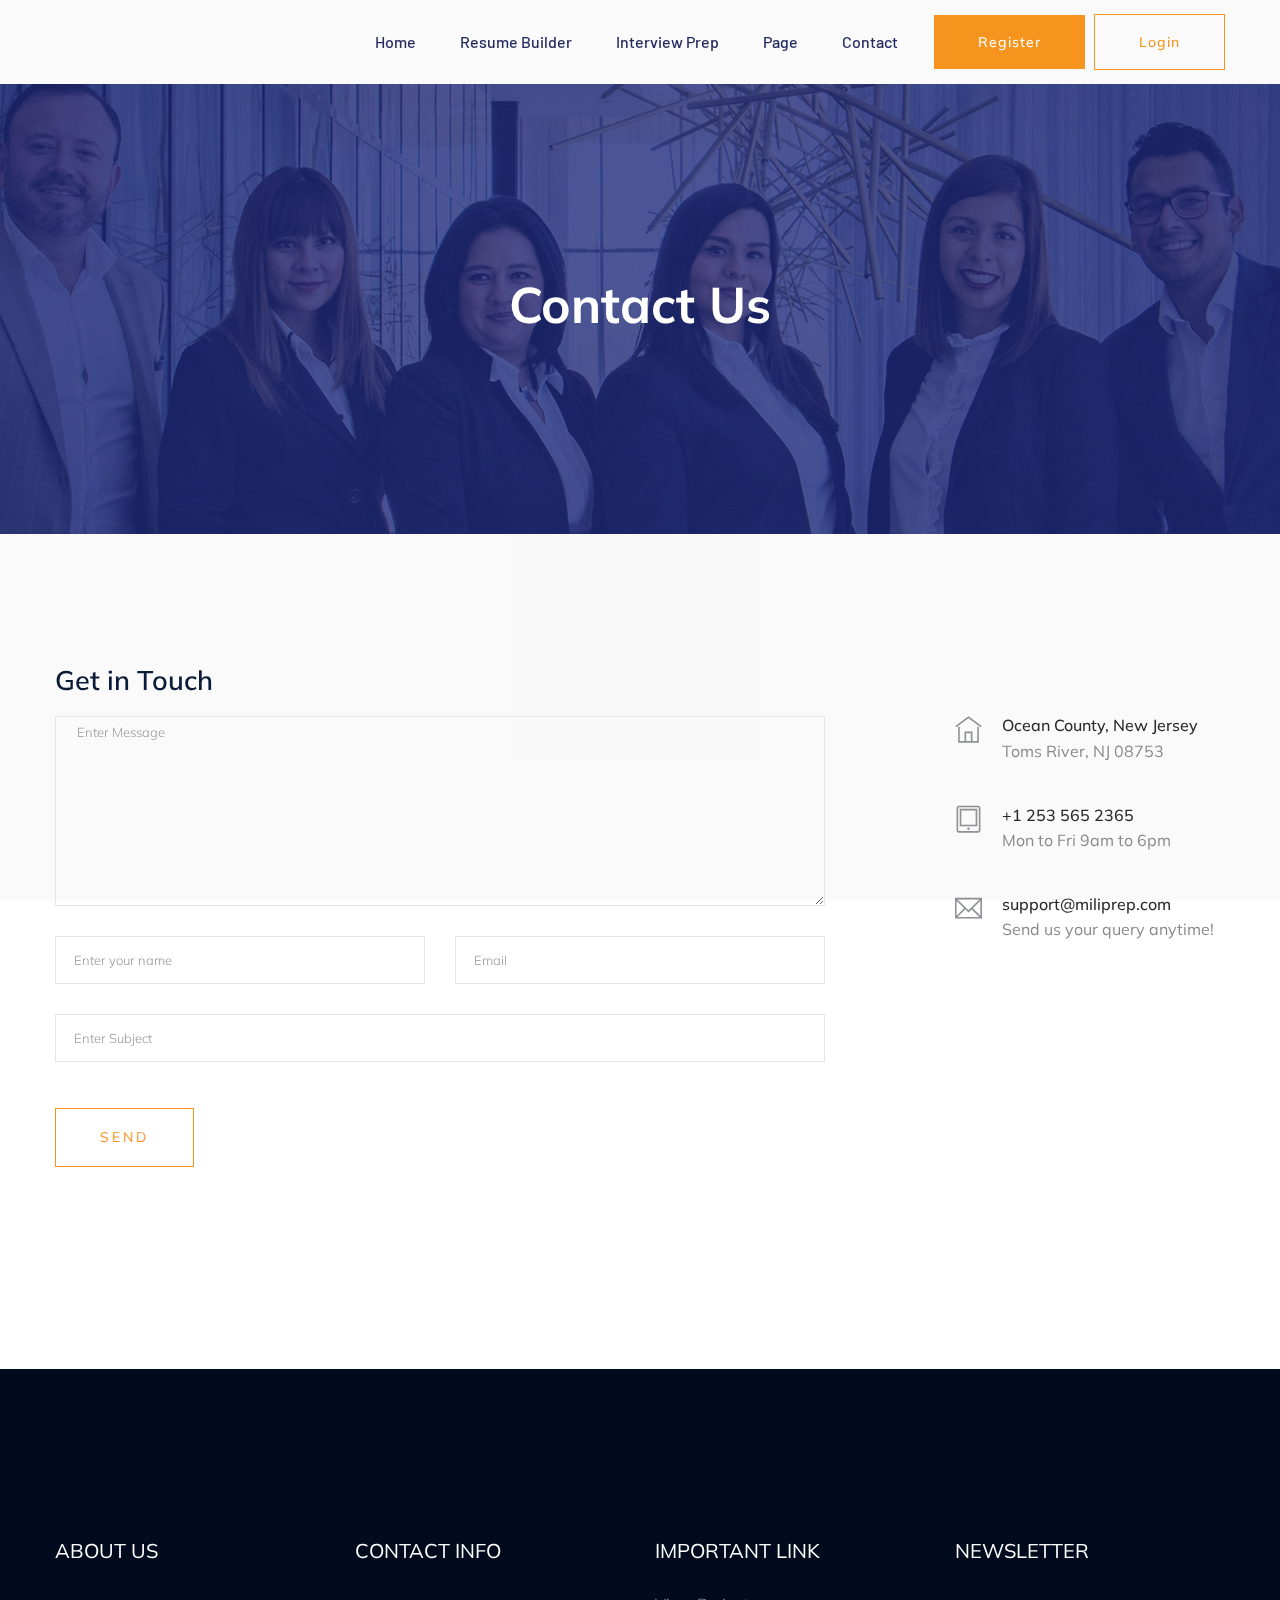
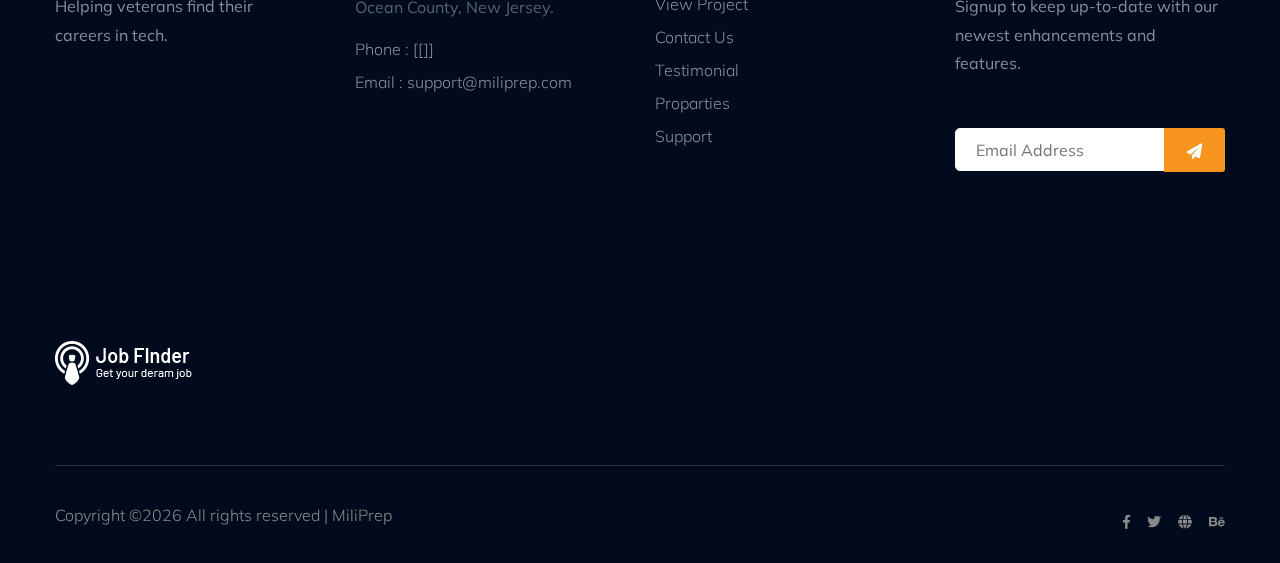
==== commit dfd38553: "added new pages and refactored some text" ====
--- a/client/public/contact.html
+++ b/client/public/contact.html
@@ -57,8 +57,8 @@
                                     <nav class="d-none d-lg-block">
                                         <ul id="navigation">
                                             <li><a href="index.html">Home</a></li>
-                                            <li><a href="job_listing.html">Find a Jobs </a></li>
-                                            <li><a href="about.html">About</a></li>
+                                            <li><a href="resume_builder.html">Resume Builder </a></li>
+                                            <li><a href="interview_prep.html">Interview Prep</a></li>
                                             <li><a href="#">Page</a>
                                                 <ul class="submenu">
                                                     <li><a href="blog.html">Blog</a></li>
@@ -107,44 +107,44 @@
     <section class="contact-section">
             <div class="container">
                 <div class="d-none d-sm-block mb-5 pb-4">
-                    <div id="map" style="height: 480px; position: relative; overflow: hidden;"><div style="height: 100%; width: 100%; position: absolute; top: 0px; left: 0px; background-color: rgb(229, 227, 223);"><div class="gm-style" style="position: absolute; z-index: 0; left: 0px; top: 0px; height: 100%; width: 100%; padding: 0px; border-width: 0px; margin: 0px;"><div tabindex="0" style="position: absolute; z-index: 0; left: 0px; top: 0px; height: 100%; width: 100%; padding: 0px; border-width: 0px; margin: 0px; cursor: url(&quot;https://maps.gstatic.com/mapfiles/openhand_8_8.cur&quot;), default; touch-action: pan-x pan-y;"><div style="z-index: 1; position: absolute; left: 50%; top: 50%; width: 100%; transform: translate(0px, 0px);"><div style="position: absolute; left: 0px; top: 0px; z-index: 100; width: 100%;"><div style="position: absolute; left: 0px; top: 0px; z-index: 0;"><div style="position: absolute; z-index: 991; transform: matrix(1, 0, 0, 1, -100, -189);"><div style="position: absolute; left: 0px; top: 0px; width: 256px; height: 256px;"><div style="width: 256px; height: 256px;"></div></div><div style="position: absolute; left: -256px; top: 0px; width: 256px; height: 256px;"><div style="width: 256px; height: 256px;"></div></div><div style="position: absolute; left: -256px; top: -256px; width: 256px; height: 256px;"><div style="width: 256px; height: 256px;"></div></div><div style="position: absolute; left: 0px; top: -256px; width: 256px; height: 256px;"><div style="width: 256px; height: 256px;"></div></div><div style="position: absolute; left: 256px; top: -256px; width: 256px; height: 256px;"><div style="width: 256px; height: 256px;"></div></div><div style="position: absolute; left: 256px; top: 0px; width: 256px; height: 256px;"><div style="width: 256px; height: 256px;"></div></div><div style="position: absolute; left: 256px; top: 256px; width: 256px; height: 256px;"><div style="width: 256px; height: 256px;"></div></div><div style="position: absolute; left: 0px; top: 256px; width: 256px; height: 256px;"><div style="width: 256px; height: 256px;"></div></div><div style="position: absolute; left: -256px; top: 256px; width: 256px; height: 256px;"><div style="width: 256px; height: 256px;"></div></div><div style="position: absolute; left: -512px; top: 256px; width: 256px; height: 256px;"><div style="width: 256px; height: 256px;"></div></div><div style="position: absolute; left: -512px; top: 0px; width: 256px; height: 256px;"><div style="width: 256px; height: 256px;"></div></div><div style="position: absolute; left: -512px; top: -256px; width: 256px; height: 256px;"><div style="width: 256px; height: 256px;"></div></div><div style="position: absolute; left: 512px; top: -256px; width: 256px; height: 256px;"><div style="width: 256px; height: 256px;"></div></div><div style="position: absolute; left: 512px; top: 0px; width: 256px; height: 256px;"><div style="width: 256px; height: 256px;"></div></div><div style="position: absolute; left: 512px; top: 256px; width: 256px; height: 256px;"><div style="width: 256px; height: 256px;"></div></div></div></div></div><div style="position: absolute; left: 0px; top: 0px; z-index: 101; width: 100%;"></div><div style="position: absolute; left: 0px; top: 0px; z-index: 102; width: 100%;"></div><div style="position: absolute; left: 0px; top: 0px; z-index: 103; width: 100%;"><div style="position: absolute; left: 0px; top: 0px; z-index: -1;"><div style="position: absolute; z-index: 991; transform: matrix(1, 0, 0, 1, -100, -189);"><div style="width: 256px; height: 256px; overflow: hidden; position: absolute; left: 0px; top: 0px;"></div><div style="width: 256px; height: 256px; overflow: hidden; position: absolute; left: -256px; top: 0px;"></div><div style="width: 256px; height: 256px; overflow: hidden; position: absolute; left: -256px; top: -256px;"></div><div style="width: 256px; height: 256px; overflow: hidden; position: absolute; left: 0px; top: -256px;"></div><div style="width: 256px; height: 256px; overflow: hidden; position: absolute; left: 256px; top: -256px;"></div><div style="width: 256px; height: 256px; overflow: hidden; position: absolute; left: 256px; top: 0px;"></div><div style="width: 256px; height: 256px; overflow: hidden; position: absolute; left: 256px; top: 256px;"></div><div style="width: 256px; height: 256px; overflow: hidden; position: absolute; left: 0px; top: 256px;"></div><div style="width: 256px; height: 256px; overflow: hidden; position: absolute; left: -256px; top: 256px;"></div><div style="width: 256px; height: 256px; overflow: hidden; position: absolute; left: -512px; top: 256px;"></div><div style="width: 256px; height: 256px; overflow: hidden; position: absolute; left: -512px; top: 0px;"></div><div style="width: 256px; height: 256px; overflow: hidden; position: absolute; left: -512px; top: -256px;"></div><div style="width: 256px; height: 256px; overflow: hidden; position: absolute; left: 512px; top: -256px;"></div><div style="width: 256px; height: 256px; overflow: hidden; position: absolute; left: 512px; top: 0px;"></div><div style="width: 256px; height: 256px; overflow: hidden; position: absolute; left: 512px; top: 256px;"></div></div></div></div><div style="position: absolute; left: 0px; top: 0px; z-index: 0;"><div style="position: absolute; z-index: 991; transform: matrix(1, 0, 0, 1, -100, -189);"><div style="position: absolute; left: 0px; top: 0px; width: 256px; height: 256px; transition: opacity 200ms linear 0s;"><img draggable="false" alt="" role="presentation" src="https://maps.googleapis.com/maps/vt?pb=!1m5!1m4!1i9!2i470!3i302!4i256!2m3!1e0!2sm!3i476185792!2m3!1e2!6m1!3e5!3m14!2sen-US!3sUS!5e18!12m1!1e68!12m3!1e37!2m1!1ssmartmaps!12m4!1e26!2m2!1sstyles!2zcC5zOi02MHxwLmw6LTYw!4e0&amp;key=AIzaSyDpfS1oRGreGSBU5HHjMmQ3o5NLw7VdJ6I&amp;token=70038" style="width: 256px; height: 256px; user-select: none; border: 0px; padding: 0px; margin: 0px; max-width: none;"></div><div style="position: absolute; left: 256px; top: 0px; width: 256px; height: 256px; transition: opacity 200ms linear 0s;"><img draggable="false" alt="" role="presentation" src="https://maps.googleapis.com/maps/vt?pb=!1m5!1m4!1i9!2i471!3i302!4i256!2m3!1e0!2sm!3i476185840!2m3!1e2!6m1!3e5!3m14!2sen-US!3sUS!5e18!12m1!1e68!12m3!1e37!2m1!1ssmartmaps!12m4!1e26!2m2!1sstyles!2zcC5zOi02MHxwLmw6LTYw!4e0&amp;key=AIzaSyDpfS1oRGreGSBU5HHjMmQ3o5NLw7VdJ6I&amp;token=84496" style="width: 256px; height: 256px; user-select: none; border: 0px; padding: 0px; margin: 0px; max-width: none;"></div><div style="position: absolute; left: 256px; top: 256px; width: 256px; height: 256px; transition: opacity 200ms linear 0s;"><img draggable="false" alt="" role="presentation" src="https://maps.googleapis.com/maps/vt?pb=!1m5!1m4!1i9!2i471!3i303!4i256!2m3!1e0!2sm!3i476185840!2m3!1e2!6m1!3e5!3m14!2sen-US!3sUS!5e18!12m1!1e68!12m3!1e37!2m1!1ssmartmaps!12m4!1e26!2m2!1sstyles!2zcC5zOi02MHxwLmw6LTYw!4e0&amp;key=AIzaSyDpfS1oRGreGSBU5HHjMmQ3o5NLw7VdJ6I&amp;token=107953" style="width: 256px; height: 256px; user-select: none; border: 0px; padding: 0px; margin: 0px; max-width: none;"></div><div style="position: absolute; left: 0px; top: 256px; width: 256px; height: 256px; transition: opacity 200ms linear 0s;"><img draggable="false" alt="" role="presentation" src="https://maps.googleapis.com/maps/vt?pb=!1m5!1m4!1i9!2i470!3i303!4i256!2m3!1e0!2sm!3i476185792!2m3!1e2!6m1!3e5!3m14!2sen-US!3sUS!5e18!12m1!1e68!12m3!1e37!2m1!1ssmartmaps!12m4!1e26!2m2!1sstyles!2zcC5zOi02MHxwLmw6LTYw!4e0&amp;key=AIzaSyDpfS1oRGreGSBU5HHjMmQ3o5NLw7VdJ6I&amp;token=93495" style="width: 256px; height: 256px; user-select: none; border: 0px; padding: 0px; margin: 0px; max-width: none;"></div><div style="position: absolute; left: -256px; top: 256px; width: 256px; height: 256px; transition: opacity 200ms linear 0s;"><img draggable="false" alt="" role="presentation" src="https://maps.googleapis.com/maps/vt?pb=!1m5!1m4!1i9!2i469!3i303!4i256!2m3!1e0!2sm!3i476185792!2m3!1e2!6m1!3e5!3m14!2sen-US!3sUS!5e18!12m1!1e68!12m3!1e37!2m1!1ssmartmaps!12m4!1e26!2m2!1sstyles!2zcC5zOi02MHxwLmw6LTYw!4e0&amp;key=AIzaSyDpfS1oRGreGSBU5HHjMmQ3o5NLw7VdJ6I&amp;token=85128" style="width: 256px; height: 256px; user-select: none; border: 0px; padding: 0px; margin: 0px; max-width: none;"></div><div style="position: absolute; left: -512px; top: 256px; width: 256px; height: 256px; transition: opacity 200ms linear 0s;"><img draggable="false" alt="" role="presentation" src="https://maps.googleapis.com/maps/vt?pb=!1m5!1m4!1i9!2i468!3i303!4i256!2m3!1e0!2sm!3i476185504!2m3!1e2!6m1!3e5!3m14!2sen-US!3sUS!5e18!12m1!1e68!12m3!1e37!2m1!1ssmartmaps!12m4!1e26!2m2!1sstyles!2zcC5zOi02MHxwLmw6LTYw!4e0&amp;key=AIzaSyDpfS1oRGreGSBU5HHjMmQ3o5NLw7VdJ6I&amp;token=46831" style="width: 256px; height: 256px; user-select: none; border: 0px; padding: 0px; margin: 0px; max-width: none;"></div><div style="position: absolute; left: -512px; top: 0px; width: 256px; height: 256px; transition: opacity 200ms linear 0s;"><img draggable="false" alt="" role="presentation" src="https://maps.googleapis.com/maps/vt?pb=!1m5!1m4!1i9!2i468!3i302!4i256!2m3!1e0!2sm!3i476184952!2m3!1e2!6m1!3e5!3m14!2sen-US!3sUS!5e18!12m1!1e68!12m3!1e37!2m1!1ssmartmaps!12m4!1e26!2m2!1sstyles!2zcC5zOi02MHxwLmw6LTYw!4e0&amp;key=AIzaSyDpfS1oRGreGSBU5HHjMmQ3o5NLw7VdJ6I&amp;token=10814" style="width: 256px; height: 256px; user-select: none; border: 0px; padding: 0px; margin: 0px; max-width: none;"></div><div style="position: absolute; left: -512px; top: -256px; width: 256px; height: 256px; transition: opacity 200ms linear 0s;"><img draggable="false" alt="" role="presentation" src="https://maps.googleapis.com/maps/vt?pb=!1m5!1m4!1i9!2i468!3i301!4i256!2m3!1e0!2sm!3i476184952!2m3!1e2!6m1!3e5!3m14!2sen-US!3sUS!5e18!12m1!1e68!12m3!1e37!2m1!1ssmartmaps!12m4!1e26!2m2!1sstyles!2zcC5zOi02MHxwLmw6LTYw!4e0&amp;key=AIzaSyDpfS1oRGreGSBU5HHjMmQ3o5NLw7VdJ6I&amp;token=118428" style="width: 256px; height: 256px; user-select: none; border: 0px; padding: 0px; margin: 0px; max-width: none;"></div><div style="position: absolute; left: 512px; top: -256px; width: 256px; height: 256px; transition: opacity 200ms linear 0s;"><img draggable="false" alt="" role="presentation" src="https://maps.googleapis.com/maps/vt?pb=!1m5!1m4!1i9!2i472!3i301!4i256!2m3!1e0!2sm!3i476185636!2m3!1e2!6m1!3e5!3m14!2sen-US!3sUS!5e18!12m1!1e68!12m3!1e37!2m1!1ssmartmaps!12m4!1e26!2m2!1sstyles!2zcC5zOi02MHxwLmw6LTYw!4e0&amp;key=AIzaSyDpfS1oRGreGSBU5HHjMmQ3o5NLw7VdJ6I&amp;token=43995" style="width: 256px; height: 256px; user-select: none; border: 0px; padding: 0px; margin: 0px; max-width: none;"></div><div style="position: absolute; left: 512px; top: 0px; width: 256px; height: 256px; transition: opacity 200ms linear 0s;"><img draggable="false" alt="" role="presentation" src="https://maps.googleapis.com/maps/vt?pb=!1m5!1m4!1i9!2i472!3i302!4i256!2m3!1e0!2sm!3i476185840!2m3!1e2!6m1!3e5!3m14!2sen-US!3sUS!5e18!12m1!1e68!12m3!1e37!2m1!1ssmartmaps!12m4!1e26!2m2!1sstyles!2zcC5zOi02MHxwLmw6LTYw!4e0&amp;key=AIzaSyDpfS1oRGreGSBU5HHjMmQ3o5NLw7VdJ6I&amp;token=905" style="width: 256px; height: 256px; user-select: none; border: 0px; padding: 0px; margin: 0px; max-width: none;"></div><div style="position: absolute; left: 512px; top: 256px; width: 256px; height: 256px; transition: opacity 200ms linear 0s;"><img draggable="false" alt="" role="presentation" src="https://maps.googleapis.com/maps/vt?pb=!1m5!1m4!1i9!2i472!3i303!4i256!2m3!1e0!2sm!3i476185840!2m3!1e2!6m1!3e5!3m14!2sen-US!3sUS!5e18!12m1!1e68!12m3!1e37!2m1!1ssmartmaps!12m4!1e26!2m2!1sstyles!2zcC5zOi02MHxwLmw6LTYw!4e0&amp;key=AIzaSyDpfS1oRGreGSBU5HHjMmQ3o5NLw7VdJ6I&amp;token=24362" style="width: 256px; height: 256px; user-select: none; border: 0px; padding: 0px; margin: 0px; max-width: none;"></div><div style="position: absolute; left: -256px; top: 0px; width: 256px; height: 256px; transition: opacity 200ms linear 0s;"><img draggable="false" alt="" role="presentation" src="https://maps.googleapis.com/maps/vt?pb=!1m5!1m4!1i9!2i469!3i302!4i256!2m3!1e0!2sm!3i476185792!2m3!1e2!6m1!3e5!3m14!2sen-US!3sUS!5e18!12m1!1e68!12m3!1e37!2m1!1ssmartmaps!12m4!1e26!2m2!1sstyles!2zcC5zOi02MHxwLmw6LTYw!4e0&amp;key=AIzaSyDpfS1oRGreGSBU5HHjMmQ3o5NLw7VdJ6I&amp;token=61671" style="width: 256px; height: 256px; user-select: none; border: 0px; padding: 0px; margin: 0px; max-width: none;"></div><div style="position: absolute; left: -256px; top: -256px; width: 256px; height: 256px; transition: opacity 200ms linear 0s;"><img draggable="false" alt="" role="presentation" src="https://maps.googleapis.com/maps/vt?pb=!1m5!1m4!1i9!2i469!3i301!4i256!2m3!1e0!2sm!3i476185792!2m3!1e2!6m1!3e5!3m14!2sen-US!3sUS!5e18!12m1!1e68!12m3!1e37!2m1!1ssmartmaps!12m4!1e26!2m2!1sstyles!2zcC5zOi02MHxwLmw6LTYw!4e0&amp;key=AIzaSyDpfS1oRGreGSBU5HHjMmQ3o5NLw7VdJ6I&amp;token=38214" style="width: 256px; height: 256px; user-select: none; border: 0px; padding: 0px; margin: 0px; max-width: none;"></div><div style="position: absolute; left: 0px; top: -256px; width: 256px; height: 256px; transition: opacity 200ms linear 0s;"><img draggable="false" alt="" role="presentation" src="https://maps.googleapis.com/maps/vt?pb=!1m5!1m4!1i9!2i470!3i301!4i256!2m3!1e0!2sm!3i476185792!2m3!1e2!6m1!3e5!3m14!2sen-US!3sUS!5e18!12m1!1e68!12m3!1e37!2m1!1ssmartmaps!12m4!1e26!2m2!1sstyles!2zcC5zOi02MHxwLmw6LTYw!4e0&amp;key=AIzaSyDpfS1oRGreGSBU5HHjMmQ3o5NLw7VdJ6I&amp;token=46581" style="width: 256px; height: 256px; user-select: none; border: 0px; padding: 0px; margin: 0px; max-width: none;"></div><div style="position: absolute; left: 256px; top: -256px; width: 256px; height: 256px; transition: opacity 200ms linear 0s;"><img draggable="false" alt="" role="presentation" src="https://maps.googleapis.com/maps/vt?pb=!1m5!1m4!1i9!2i471!3i301!4i256!2m3!1e0!2sm!3i476185792!2m3!1e2!6m1!3e5!3m14!2sen-US!3sUS!5e18!12m1!1e68!12m3!1e37!2m1!1ssmartmaps!12m4!1e26!2m2!1sstyles!2zcC5zOi02MHxwLmw6LTYw!4e0&amp;key=AIzaSyDpfS1oRGreGSBU5HHjMmQ3o5NLw7VdJ6I&amp;token=94061" style="width: 256px; height: 256px; user-select: none; border: 0px; padding: 0px; margin: 0px; max-width: none;"></div></div></div></div><div class="gm-style-pbc" style="z-index: 2; position: absolute; height: 100%; width: 100%; padding: 0px; border-width: 0px; margin: 0px; left: 0px; top: 0px; opacity: 0;"><p class="gm-style-pbt"></p></div><div style="z-index: 3; position: absolute; height: 100%; width: 100%; padding: 0px; border-width: 0px; margin: 0px; left: 0px; top: 0px; touch-action: pan-x pan-y;"><div style="z-index: 4; position: absolute; left: 50%; top: 50%; width: 100%; transform: translate(0px, 0px);"><div style="position: absolute; left: 0px; top: 0px; z-index: 104; width: 100%;"></div><div style="position: absolute; left: 0px; top: 0px; z-index: 105; width: 100%;"></div><div style="position: absolute; left: 0px; top: 0px; z-index: 106; width: 100%;"></div><div style="position: absolute; left: 0px; top: 0px; z-index: 107; width: 100%;"></div></div></div></div><iframe aria-hidden="true" frameborder="0" style="z-index: -1; position: absolute; width: 100%; height: 100%; top: 0px; left: 0px; border: none;" src="about:blank"></iframe><div style="margin-left: 5px; margin-right: 5px; z-index: 1000000; position: absolute; left: 0px; bottom: 0px;"><a target="_blank" rel="noopener" href="https://maps.google.com/maps?ll=-31.197,150.744&amp;z=9&amp;t=m&amp;hl=en-US&amp;gl=US&amp;mapclient=apiv3" title="Open this area in Google Maps (opens a new window)" style="position: static; overflow: visible; float: none; display: inline;"><div style="width: 66px; height: 26px; cursor: pointer;"><img alt="" src="https://maps.gstatic.com/mapfiles/api-3/images/google_white5.png" draggable="false" style="position: absolute; left: 0px; top: 0px; width: 66px; height: 26px; user-select: none; border: 0px; padding: 0px; margin: 0px;"></div></a></div><div style="background-color: white; padding: 15px 21px; border: 1px solid rgb(171, 171, 171); font-family: Roboto, Arial, sans-serif; color: rgb(34, 34, 34); box-sizing: border-box; box-shadow: rgba(0, 0, 0, 0.2) 0px 4px 16px; z-index: 10000002; display: none; width: 300px; height: 180px; position: absolute; left: 315px; top: 150px;"><div style="padding: 0px 0px 10px; font-size: 16px; box-sizing: border-box;">Map Data</div><div style="font-size: 13px;">Map data ©2019 Google</div><button draggable="false" title="Close" aria-label="Close" type="button" class="gm-ui-hover-effect" style="background: none; display: block; border: 0px; margin: 0px; padding: 0px; position: absolute; cursor: pointer; user-select: none; top: 0px; right: 0px; width: 37px; height: 37px;"><img src="data:image/svg+xml,%3Csvg%20xmlns%3D%22http%3A%2F%2Fwww.w3.org%2F2000%2Fsvg%22%20width%3D%2224px%22%20height%3D%2224px%22%20viewBox%3D%220%200%2024%2024%22%20fill%3D%22%23000000%22%3E%0A%20%20%20%20%3Cpath%20d%3D%22M19%206.41L17.59%205%2012%2010.59%206.41%205%205%206.41%2010.59%2012%205%2017.59%206.41%2019%2012%2013.41%2017.59%2019%2019%2017.59%2013.41%2012z%22%2F%3E%0A%20%20%20%20%3Cpath%20d%3D%22M0%200h24v24H0z%22%20fill%3D%22none%22%2F%3E%0A%3C%2Fsvg%3E%0A" style="pointer-events: none; display: block; width: 13px; height: 13px; margin: 12px;"></button></div><div class="gmnoprint" style="z-index: 1000001; position: absolute; right: 166px; bottom: 0px; width: 121px;"><div draggable="false" class="gm-style-cc" style="user-select: none; height: 14px; line-height: 14px;"><div style="opacity: 0.7; width: 100%; height: 100%; position: absolute;"><div style="width: 1px;"></div><div style="background-color: rgb(245, 245, 245); width: auto; height: 100%; margin-left: 1px;"></div></div><div style="position: relative; padding-right: 6px; padding-left: 6px; box-sizing: border-box; font-family: Roboto, Arial, sans-serif; font-size: 10px; color: rgb(68, 68, 68); white-space: nowrap; direction: ltr; text-align: right; vertical-align: middle; display: inline-block;"><a style="text-decoration: none; cursor: pointer; display: none;">Map Data</a><span>Map data ©2019 Google</span></div></div></div><div class="gmnoscreen" style="position: absolute; right: 0px; bottom: 0px;"><div style="font-family: Roboto, Arial, sans-serif; font-size: 11px; color: rgb(68, 68, 68); direction: ltr; text-align: right; background-color: rgb(245, 245, 245);">Map data ©2019 Google</div></div><div class="gmnoprint gm-style-cc" draggable="false" style="z-index: 1000001; user-select: none; height: 14px; line-height: 14px; position: absolute; right: 95px; bottom: 0px;"><div style="opacity: 0.7; width: 100%; height: 100%; position: absolute;"><div style="width: 1px;"></div><div style="background-color: rgb(245, 245, 245); width: auto; height: 100%; margin-left: 1px;"></div></div><div style="position: relative; padding-right: 6px; padding-left: 6px; box-sizing: border-box; font-family: Roboto, Arial, sans-serif; font-size: 10px; color: rgb(68, 68, 68); white-space: nowrap; direction: ltr; text-align: right; vertical-align: middle; display: inline-block;"><a href="https://www.google.com/intl/en-US_US/help/terms_maps.html" target="_blank" rel="noopener" style="text-decoration: none; cursor: pointer; color: rgb(68, 68, 68);">Terms of Use</a></div></div><button draggable="false" title="Toggle fullscreen view" aria-label="Toggle fullscreen view" type="button" class="gm-control-active gm-fullscreen-control" style="background: none rgb(255, 255, 255); border: 0px; margin: 10px; padding: 0px; position: absolute; cursor: pointer; user-select: none; border-radius: 2px; height: 40px; width: 40px; box-shadow: rgba(0, 0, 0, 0.3) 0px 1px 4px -1px; overflow: hidden; top: 0px; right: 0px;"><img src="data:image/svg+xml,%3Csvg%20xmlns%3D%22http%3A%2F%2Fwww.w3.org%2F2000%2Fsvg%22%20width%3D%2218%22%20height%3D%2218%22%20viewBox%3D%220%20018%2018%22%3E%0A%20%20%3Cpath%20fill%3D%22%23666%22%20d%3D%22M0%2C0v2v4h2V2h4V0H2H0z%20M16%2C0h-4v2h4v4h2V2V0H16z%20M16%2C16h-4v2h4h2v-2v-4h-2V16z%20M2%2C12H0v4v2h2h4v-2H2V12z%22%2F%3E%0A%3C%2Fsvg%3E%0A" style="height: 18px; width: 18px;"><img src="data:image/svg+xml,%3Csvg%20xmlns%3D%22http%3A%2F%2Fwww.w3.org%2F2000%2Fsvg%22%20width%3D%2218%22%20height%3D%2218%22%20viewBox%3D%220%200%2018%2018%22%3E%0A%20%20%3Cpath%20fill%3D%22%23333%22%20d%3D%22M0%2C0v2v4h2V2h4V0H2H0z%20M16%2C0h-4v2h4v4h2V2V0H16z%20M16%2C16h-4v2h4h2v-2v-4h-2V16z%20M2%2C12H0v4v2h2h4v-2H2V12z%22%2F%3E%0A%3C%2Fsvg%3E%0A" style="height: 18px; width: 18px;"><img src="data:image/svg+xml,%3Csvg%20xmlns%3D%22http%3A%2F%2Fwww.w3.org%2F2000%2Fsvg%22%20width%3D%2218%22%20height%3D%2218%22%20viewBox%3D%220%200%2018%2018%22%3E%0A%20%20%3Cpath%20fill%3D%22%23111%22%20d%3D%22M0%2C0v2v4h2V2h4V0H2H0z%20M16%2C0h-4v2h4v4h2V2V0H16z%20M16%2C16h-4v2h4h2v-2v-4h-2V16z%20M2%2C12H0v4v2h2h4v-2H2V12z%22%2F%3E%0A%3C%2Fsvg%3E%0A" style="height: 18px; width: 18px;"></button><div draggable="false" class="gm-style-cc" style="user-select: none; height: 14px; line-height: 14px; position: absolute; right: 0px; bottom: 0px;"><div style="opacity: 0.7; width: 100%; height: 100%; position: absolute;"><div style="width: 1px;"></div><div style="background-color: rgb(245, 245, 245); width: auto; height: 100%; margin-left: 1px;"></div></div><div style="position: relative; padding-right: 6px; padding-left: 6px; box-sizing: border-box; font-family: Roboto, Arial, sans-serif; font-size: 10px; color: rgb(68, 68, 68); white-space: nowrap; direction: ltr; text-align: right; vertical-align: middle; display: inline-block;"><a target="_blank" rel="noopener" title="Report errors in the road map or imagery to Google" href="https://www.google.com/maps/@-31.197,150.744,9z/data=!10m1!1e1!12b1?source=apiv3&amp;rapsrc=apiv3" style="font-family: Roboto, Arial, sans-serif; font-size: 10px; color: rgb(68, 68, 68); text-decoration: none; position: relative;">Report a map error</a></div></div><div class="gmnoprint gm-bundled-control gm-bundled-control-on-bottom" draggable="false" controlwidth="40" controlheight="81" style="margin: 10px; user-select: none; position: absolute; bottom: 95px; right: 40px;"><div class="gmnoprint" controlwidth="40" controlheight="81" style="position: absolute; left: 0px; top: 0px;"><div draggable="false" style="user-select: none; box-shadow: rgba(0, 0, 0, 0.3) 0px 1px 4px -1px; border-radius: 2px; cursor: pointer; background-color: rgb(255, 255, 255); width: 40px; height: 81px;"><button draggable="false" title="Zoom in" aria-label="Zoom in" type="button" class="gm-control-active" style="background: none; display: block; border: 0px; margin: 0px; padding: 0px; position: relative; cursor: pointer; user-select: none; overflow: hidden; width: 40px; height: 40px; top: 0px; left: 0px;"><img src="data:image/svg+xml,%3Csvg%20xmlns%3D%22http%3A%2F%2Fwww.w3.org%2F2000%2Fsvg%22%20width%3D%2218%22%20height%3D%2218%22%20viewBox%3D%220%200%2018%2018%22%3E%0A%20%20%3Cpolygon%20fill%3D%22%23666%22%20points%3D%2218%2C7%2011%2C7%2011%2C0%207%2C0%207%2C7%200%2C7%200%2C11%207%2C11%207%2C18%2011%2C18%2011%2C11%2018%2C11%22%2F%3E%0A%3C%2Fsvg%3E%0A" style="height: 18px; width: 18px;"><img src="data:image/svg+xml,%3Csvg%20xmlns%3D%22http%3A%2F%2Fwww.w3.org%2F2000%2Fsvg%22%20width%3D%2218%22%20height%3D%2218%22%20viewBox%3D%220%200%2018%2018%22%3E%0A%20%20%3Cpolygon%20fill%3D%22%23333%22%20points%3D%2218%2C7%2011%2C7%2011%2C0%207%2C0%207%2C7%200%2C7%200%2C11%207%2C11%207%2C18%2011%2C18%2011%2C11%2018%2C11%22%2F%3E%0A%3C%2Fsvg%3E%0A" style="height: 18px; width: 18px;"><img src="data:image/svg+xml,%3Csvg%20xmlns%3D%22http%3A%2F%2Fwww.w3.org%2F2000%2Fsvg%22%20width%3D%2218%22%20height%3D%2218%22%20viewBox%3D%220%200%2018%2018%22%3E%0A%20%20%3Cpolygon%20fill%3D%22%23111%22%20points%3D%2218%2C7%2011%2C7%2011%2C0%207%2C0%207%2C7%200%2C7%200%2C11%207%2C11%207%2C18%2011%2C18%2011%2C11%2018%2C11%22%2F%3E%0A%3C%2Fsvg%3E%0A" style="height: 18px; width: 18px;"></button><div style="position: relative; overflow: hidden; width: 30px; height: 1px; margin: 0px 5px; background-color: rgb(230, 230, 230); top: 0px;"></div><button draggable="false" title="Zoom out" aria-label="Zoom out" type="button" class="gm-control-active" style="background: none; display: block; border: 0px; margin: 0px; padding: 0px; position: relative; cursor: pointer; user-select: none; overflow: hidden; width: 40px; height: 40px; top: 0px; left: 0px;"><img src="data:image/svg+xml,%3Csvg%20xmlns%3D%22http%3A%2F%2Fwww.w3.org%2F2000%2Fsvg%22%20width%3D%2218%22%20height%3D%2218%22%20viewBox%3D%220%200%2018%2018%22%3E%0A%20%20%3Cpath%20fill%3D%22%23666%22%20d%3D%22M0%2C7h18v4H0V7z%22%2F%3E%0A%3C%2Fsvg%3E%0A" style="height: 18px; width: 18px;"><img src="data:image/svg+xml,%3Csvg%20xmlns%3D%22http%3A%2F%2Fwww.w3.org%2F2000%2Fsvg%22%20width%3D%2218%22%20height%3D%2218%22%20viewBox%3D%220%200%2018%2018%22%3E%0A%20%20%3Cpath%20fill%3D%22%23333%22%20d%3D%22M0%2C7h18v4H0V7z%22%2F%3E%0A%3C%2Fsvg%3E%0A" style="height: 18px; width: 18px;"><img src="data:image/svg+xml,%3Csvg%20xmlns%3D%22http%3A%2F%2Fwww.w3.org%2F2000%2Fsvg%22%20width%3D%2218%22%20height%3D%2218%22%20viewBox%3D%220%200%2018%2018%22%3E%0A%20%20%3Cpath%20fill%3D%22%23111%22%20d%3D%22M0%2C7h18v4H0V7z%22%2F%3E%0A%3C%2Fsvg%3E%0A" style="height: 18px; width: 18px;"></button></div></div><div class="gmnoprint" controlwidth="40" controlheight="40" style="display: none; position: absolute;"><div style="width: 40px; height: 40px;"><button draggable="false" title="Rotate map 90 degrees" aria-label="Rotate map 90 degrees" type="button" class="gm-control-active" style="background: none rgb(255, 255, 255); display: none; border: 0px; margin: 0px 0px 32px; padding: 0px; position: relative; cursor: pointer; user-select: none; width: 40px; height: 40px; top: 0px; left: 0px; overflow: hidden; box-shadow: rgba(0, 0, 0, 0.3) 0px 1px 4px -1px; border-radius: 2px;"><img src="data:image/svg+xml,%3Csvg%20xmlns%3D%22http%3A%2F%2Fwww.w3.org%2F2000%2Fsvg%22%20width%3D%2224%22%20height%3D%2222%22%20viewBox%3D%220%200%2024%2022%22%3E%0A%20%20%3Cpath%20fill%3D%22%23666%22%20fill-rule%3D%22evenodd%22%20d%3D%22M20%2010c0-5.52-4.48-10-10-10s-10%204.48-10%2010v5h5v-5c0-2.76%202.24-5%205-5s5%202.24%205%205v5h-4l6.5%207%206.5-7h-4v-5z%22%20clip-rule%3D%22evenodd%22%2F%3E%0A%3C%2Fsvg%3E%0A" style="height: 18px; width: 18px;"><img src="data:image/svg+xml,%3Csvg%20xmlns%3D%22http%3A%2F%2Fwww.w3.org%2F2000%2Fsvg%22%20width%3D%2224%22%20height%3D%2222%22%20viewBox%3D%220%200%2024%2022%22%3E%0A%20%20%3Cpath%20fill%3D%22%23333%22%20fill-rule%3D%22evenodd%22%20d%3D%22M20%2010c0-5.52-4.48-10-10-10s-10%204.48-10%2010v5h5v-5c0-2.76%202.24-5%205-5s5%202.24%205%205v5h-4l6.5%207%206.5-7h-4v-5z%22%20clip-rule%3D%22evenodd%22%2F%3E%0A%3C%2Fsvg%3E%0A" style="height: 18px; width: 18px;"><img src="data:image/svg+xml,%3Csvg%20xmlns%3D%22http%3A%2F%2Fwww.w3.org%2F2000%2Fsvg%22%20width%3D%2224%22%20height%3D%2222%22%20viewBox%3D%220%200%2024%2022%22%3E%0A%20%20%3Cpath%20fill%3D%22%23111%22%20fill-rule%3D%22evenodd%22%20d%3D%22M20%2010c0-5.52-4.48-10-10-10s-10%204.48-10%2010v5h5v-5c0-2.76%202.24-5%205-5s5%202.24%205%205v5h-4l6.5%207%206.5-7h-4v-5z%22%20clip-rule%3D%22evenodd%22%2F%3E%0A%3C%2Fsvg%3E%0A" style="height: 18px; width: 18px;"></button><button draggable="false" title="Tilt map" aria-label="Tilt map" type="button" class="gm-tilt gm-control-active" style="background: none rgb(255, 255, 255); display: block; border: 0px; margin: 0px; padding: 0px; position: relative; cursor: pointer; user-select: none; width: 40px; height: 40px; top: 0px; left: 0px; overflow: hidden; box-shadow: rgba(0, 0, 0, 0.3) 0px 1px 4px -1px; border-radius: 2px;"><img src="data:image/svg+xml,%3Csvg%20xmlns%3D%22http%3A%2F%2Fwww.w3.org%2F2000%2Fsvg%22%20width%3D%2218px%22%20height%3D%2216px%22%20viewBox%3D%220%200%2018%2016%22%3E%0A%20%20%3Cpath%20fill%3D%22%23666%22%20d%3D%22M0%2C16h8V9H0V16z%20M10%2C16h8V9h-8V16z%20M0%2C7h8V0H0V7z%20M10%2C0v7h8V0H10z%22%2F%3E%0A%3C%2Fsvg%3E%0A" style="width: 18px;"><img src="data:image/svg+xml,%3Csvg%20xmlns%3D%22http%3A%2F%2Fwww.w3.org%2F2000%2Fsvg%22%20width%3D%2218px%22%20height%3D%2216px%22%20viewBox%3D%220%200%2018%2016%22%3E%0A%20%20%3Cpath%20fill%3D%22%23333%22%20d%3D%22M0%2C16h8V9H0V16z%20M10%2C16h8V9h-8V16z%20M0%2C7h8V0H0V7z%20M10%2C0v7h8V0H10z%22%2F%3E%0A%3C%2Fsvg%3E%0A" style="width: 18px;"><img src="data:image/svg+xml,%3Csvg%20xmlns%3D%22http%3A%2F%2Fwww.w3.org%2F2000%2Fsvg%22%20width%3D%2218px%22%20height%3D%2216px%22%20viewBox%3D%220%200%2018%2016%22%3E%0A%20%20%3Cpath%20fill%3D%22%23111%22%20d%3D%22M0%2C16h8V9H0V16z%20M10%2C16h8V9h-8V16z%20M0%2C7h8V0H0V7z%20M10%2C0v7h8V0H10z%22%2F%3E%0A%3C%2Fsvg%3E%0A" style="width: 18px;"></button></div></div></div></div></div><div style="background-color: white; font-weight: 500; font-family: Roboto, sans-serif; padding: 15px 25px; box-sizing: border-box; top: 5px; border: 1px solid rgba(0, 0, 0, 0.12); border-radius: 5px; left: 50%; max-width: 375px; position: absolute; transform: translateX(-50%); width: calc(100% - 10px); z-index: 1;"><div><img alt="" src="https://maps.gstatic.com/mapfiles/api-3/images/google_gray.svg" draggable="false" style="padding: 0px; margin: 0px; border: 0px; height: 17px; vertical-align: middle; width: 52px; user-select: none;"></div><div style="line-height: 20px; margin: 15px 0px;"><span style="color: rgba(0, 0, 0, 0.87); font-size: 14px;">This page can't load Google Maps correctly.</span></div><table style="width: 100%;"><tr><td style="line-height: 16px; vertical-align: middle;"><a href="https://developers.google.com/maps/documentation/javascript/error-messages?utm_source=maps_js&amp;utm_medium=degraded&amp;utm_campaign=billing#api-key-and-billing-errors" target="_blank" rel="noopener" style="color: rgba(0, 0, 0, 0.54); font-size: 12px;">Do you own this website?</a></td><td style="text-align: right;"><button class="dismissButton">OK</button></td></tr></table></div></div>
-                    <script>
-                        function initMap() {
-                            var uluru = {
-                                lat: -25.363,
-                                lng: 131.044
-                            };
-                            var grayStyles = [{
-                                    featureType: "all",
-                                    stylers: [{
-                                            saturation: -90
-                                        },
-                                        {
-                                            lightness: 50
-                                        }
-                                    ]
-                                },
-                                {
-                                    elementType: 'labels.text.fill',
-                                    stylers: [{
-                                        color: '#ccdee9'
-                                    }]
-                                }
-                            ];
-                            var map = new google.maps.Map(document.getElementById('map'), {
-                                center: {
-                                    lat: -31.197,
-                                    lng: 150.744
-                                },
-                                zoom: 9,
-                                styles: grayStyles,
-                                scrollwheel: false
-                            });
-                        }
-                    </script>
-                    <script src="https://maps.googleapis.com/maps/api/js?key=AIzaSyDpfS1oRGreGSBU5HHjMmQ3o5NLw7VdJ6I&amp;callback=initMap">
-                    </script>
-                </div>
+<!--                    <div id="map" style="height: 480px; position: relative; overflow: hidden;"><div style="height: 100%; width: 100%; position: absolute; top: 0px; left: 0px; background-color: rgb(229, 227, 223);"><div class="gm-style" style="position: absolute; z-index: 0; left: 0px; top: 0px; height: 100%; width: 100%; padding: 0px; border-width: 0px; margin: 0px;"><div tabindex="0" style="position: absolute; z-index: 0; left: 0px; top: 0px; height: 100%; width: 100%; padding: 0px; border-width: 0px; margin: 0px; cursor: url(&quot;https://maps.gstatic.com/mapfiles/openhand_8_8.cur&quot;), default; touch-action: pan-x pan-y;"><div style="z-index: 1; position: absolute; left: 50%; top: 50%; width: 100%; transform: translate(0px, 0px);"><div style="position: absolute; left: 0px; top: 0px; z-index: 100; width: 100%;"><div style="position: absolute; left: 0px; top: 0px; z-index: 0;"><div style="position: absolute; z-index: 991; transform: matrix(1, 0, 0, 1, -100, -189);"><div style="position: absolute; left: 0px; top: 0px; width: 256px; height: 256px;"><div style="width: 256px; height: 256px;"></div></div><div style="position: absolute; left: -256px; top: 0px; width: 256px; height: 256px;"><div style="width: 256px; height: 256px;"></div></div><div style="position: absolute; left: -256px; top: -256px; width: 256px; height: 256px;"><div style="width: 256px; height: 256px;"></div></div><div style="position: absolute; left: 0px; top: -256px; width: 256px; height: 256px;"><div style="width: 256px; height: 256px;"></div></div><div style="position: absolute; left: 256px; top: -256px; width: 256px; height: 256px;"><div style="width: 256px; height: 256px;"></div></div><div style="position: absolute; left: 256px; top: 0px; width: 256px; height: 256px;"><div style="width: 256px; height: 256px;"></div></div><div style="position: absolute; left: 256px; top: 256px; width: 256px; height: 256px;"><div style="width: 256px; height: 256px;"></div></div><div style="position: absolute; left: 0px; top: 256px; width: 256px; height: 256px;"><div style="width: 256px; height: 256px;"></div></div><div style="position: absolute; left: -256px; top: 256px; width: 256px; height: 256px;"><div style="width: 256px; height: 256px;"></div></div><div style="position: absolute; left: -512px; top: 256px; width: 256px; height: 256px;"><div style="width: 256px; height: 256px;"></div></div><div style="position: absolute; left: -512px; top: 0px; width: 256px; height: 256px;"><div style="width: 256px; height: 256px;"></div></div><div style="position: absolute; left: -512px; top: -256px; width: 256px; height: 256px;"><div style="width: 256px; height: 256px;"></div></div><div style="position: absolute; left: 512px; top: -256px; width: 256px; height: 256px;"><div style="width: 256px; height: 256px;"></div></div><div style="position: absolute; left: 512px; top: 0px; width: 256px; height: 256px;"><div style="width: 256px; height: 256px;"></div></div><div style="position: absolute; left: 512px; top: 256px; width: 256px; height: 256px;"><div style="width: 256px; height: 256px;"></div></div></div></div></div><div style="position: absolute; left: 0px; top: 0px; z-index: 101; width: 100%;"></div><div style="position: absolute; left: 0px; top: 0px; z-index: 102; width: 100%;"></div><div style="position: absolute; left: 0px; top: 0px; z-index: 103; width: 100%;"><div style="position: absolute; left: 0px; top: 0px; z-index: -1;"><div style="position: absolute; z-index: 991; transform: matrix(1, 0, 0, 1, -100, -189);"><div style="width: 256px; height: 256px; overflow: hidden; position: absolute; left: 0px; top: 0px;"></div><div style="width: 256px; height: 256px; overflow: hidden; position: absolute; left: -256px; top: 0px;"></div><div style="width: 256px; height: 256px; overflow: hidden; position: absolute; left: -256px; top: -256px;"></div><div style="width: 256px; height: 256px; overflow: hidden; position: absolute; left: 0px; top: -256px;"></div><div style="width: 256px; height: 256px; overflow: hidden; position: absolute; left: 256px; top: -256px;"></div><div style="width: 256px; height: 256px; overflow: hidden; position: absolute; left: 256px; top: 0px;"></div><div style="width: 256px; height: 256px; overflow: hidden; position: absolute; left: 256px; top: 256px;"></div><div style="width: 256px; height: 256px; overflow: hidden; position: absolute; left: 0px; top: 256px;"></div><div style="width: 256px; height: 256px; overflow: hidden; position: absolute; left: -256px; top: 256px;"></div><div style="width: 256px; height: 256px; overflow: hidden; position: absolute; left: -512px; top: 256px;"></div><div style="width: 256px; height: 256px; overflow: hidden; position: absolute; left: -512px; top: 0px;"></div><div style="width: 256px; height: 256px; overflow: hidden; position: absolute; left: -512px; top: -256px;"></div><div style="width: 256px; height: 256px; overflow: hidden; position: absolute; left: 512px; top: -256px;"></div><div style="width: 256px; height: 256px; overflow: hidden; position: absolute; left: 512px; top: 0px;"></div><div style="width: 256px; height: 256px; overflow: hidden; position: absolute; left: 512px; top: 256px;"></div></div></div></div><div style="position: absolute; left: 0px; top: 0px; z-index: 0;"><div style="position: absolute; z-index: 991; transform: matrix(1, 0, 0, 1, -100, -189);"><div style="position: absolute; left: 0px; top: 0px; width: 256px; height: 256px; transition: opacity 200ms linear 0s;"><img draggable="false" alt="" role="presentation" src="https://maps.googleapis.com/maps/vt?pb=!1m5!1m4!1i9!2i470!3i302!4i256!2m3!1e0!2sm!3i476185792!2m3!1e2!6m1!3e5!3m14!2sen-US!3sUS!5e18!12m1!1e68!12m3!1e37!2m1!1ssmartmaps!12m4!1e26!2m2!1sstyles!2zcC5zOi02MHxwLmw6LTYw!4e0&amp;key=AIzaSyDpfS1oRGreGSBU5HHjMmQ3o5NLw7VdJ6I&amp;token=70038" style="width: 256px; height: 256px; user-select: none; border: 0px; padding: 0px; margin: 0px; max-width: none;"></div><div style="position: absolute; left: 256px; top: 0px; width: 256px; height: 256px; transition: opacity 200ms linear 0s;"><img draggable="false" alt="" role="presentation" src="https://maps.googleapis.com/maps/vt?pb=!1m5!1m4!1i9!2i471!3i302!4i256!2m3!1e0!2sm!3i476185840!2m3!1e2!6m1!3e5!3m14!2sen-US!3sUS!5e18!12m1!1e68!12m3!1e37!2m1!1ssmartmaps!12m4!1e26!2m2!1sstyles!2zcC5zOi02MHxwLmw6LTYw!4e0&amp;key=AIzaSyDpfS1oRGreGSBU5HHjMmQ3o5NLw7VdJ6I&amp;token=84496" style="width: 256px; height: 256px; user-select: none; border: 0px; padding: 0px; margin: 0px; max-width: none;"></div><div style="position: absolute; left: 256px; top: 256px; width: 256px; height: 256px; transition: opacity 200ms linear 0s;"><img draggable="false" alt="" role="presentation" src="https://maps.googleapis.com/maps/vt?pb=!1m5!1m4!1i9!2i471!3i303!4i256!2m3!1e0!2sm!3i476185840!2m3!1e2!6m1!3e5!3m14!2sen-US!3sUS!5e18!12m1!1e68!12m3!1e37!2m1!1ssmartmaps!12m4!1e26!2m2!1sstyles!2zcC5zOi02MHxwLmw6LTYw!4e0&amp;key=AIzaSyDpfS1oRGreGSBU5HHjMmQ3o5NLw7VdJ6I&amp;token=107953" style="width: 256px; height: 256px; user-select: none; border: 0px; padding: 0px; margin: 0px; max-width: none;"></div><div style="position: absolute; left: 0px; top: 256px; width: 256px; height: 256px; transition: opacity 200ms linear 0s;"><img draggable="false" alt="" role="presentation" src="https://maps.googleapis.com/maps/vt?pb=!1m5!1m4!1i9!2i470!3i303!4i256!2m3!1e0!2sm!3i476185792!2m3!1e2!6m1!3e5!3m14!2sen-US!3sUS!5e18!12m1!1e68!12m3!1e37!2m1!1ssmartmaps!12m4!1e26!2m2!1sstyles!2zcC5zOi02MHxwLmw6LTYw!4e0&amp;key=AIzaSyDpfS1oRGreGSBU5HHjMmQ3o5NLw7VdJ6I&amp;token=93495" style="width: 256px; height: 256px; user-select: none; border: 0px; padding: 0px; margin: 0px; max-width: none;"></div><div style="position: absolute; left: -256px; top: 256px; width: 256px; height: 256px; transition: opacity 200ms linear 0s;"><img draggable="false" alt="" role="presentation" src="https://maps.googleapis.com/maps/vt?pb=!1m5!1m4!1i9!2i469!3i303!4i256!2m3!1e0!2sm!3i476185792!2m3!1e2!6m1!3e5!3m14!2sen-US!3sUS!5e18!12m1!1e68!12m3!1e37!2m1!1ssmartmaps!12m4!1e26!2m2!1sstyles!2zcC5zOi02MHxwLmw6LTYw!4e0&amp;key=AIzaSyDpfS1oRGreGSBU5HHjMmQ3o5NLw7VdJ6I&amp;token=85128" style="width: 256px; height: 256px; user-select: none; border: 0px; padding: 0px; margin: 0px; max-width: none;"></div><div style="position: absolute; left: -512px; top: 256px; width: 256px; height: 256px; transition: opacity 200ms linear 0s;"><img draggable="false" alt="" role="presentation" src="https://maps.googleapis.com/maps/vt?pb=!1m5!1m4!1i9!2i468!3i303!4i256!2m3!1e0!2sm!3i476185504!2m3!1e2!6m1!3e5!3m14!2sen-US!3sUS!5e18!12m1!1e68!12m3!1e37!2m1!1ssmartmaps!12m4!1e26!2m2!1sstyles!2zcC5zOi02MHxwLmw6LTYw!4e0&amp;key=AIzaSyDpfS1oRGreGSBU5HHjMmQ3o5NLw7VdJ6I&amp;token=46831" style="width: 256px; height: 256px; user-select: none; border: 0px; padding: 0px; margin: 0px; max-width: none;"></div><div style="position: absolute; left: -512px; top: 0px; width: 256px; height: 256px; transition: opacity 200ms linear 0s;"><img draggable="false" alt="" role="presentation" src="https://maps.googleapis.com/maps/vt?pb=!1m5!1m4!1i9!2i468!3i302!4i256!2m3!1e0!2sm!3i476184952!2m3!1e2!6m1!3e5!3m14!2sen-US!3sUS!5e18!12m1!1e68!12m3!1e37!2m1!1ssmartmaps!12m4!1e26!2m2!1sstyles!2zcC5zOi02MHxwLmw6LTYw!4e0&amp;key=AIzaSyDpfS1oRGreGSBU5HHjMmQ3o5NLw7VdJ6I&amp;token=10814" style="width: 256px; height: 256px; user-select: none; border: 0px; padding: 0px; margin: 0px; max-width: none;"></div><div style="position: absolute; left: -512px; top: -256px; width: 256px; height: 256px; transition: opacity 200ms linear 0s;"><img draggable="false" alt="" role="presentation" src="https://maps.googleapis.com/maps/vt?pb=!1m5!1m4!1i9!2i468!3i301!4i256!2m3!1e0!2sm!3i476184952!2m3!1e2!6m1!3e5!3m14!2sen-US!3sUS!5e18!12m1!1e68!12m3!1e37!2m1!1ssmartmaps!12m4!1e26!2m2!1sstyles!2zcC5zOi02MHxwLmw6LTYw!4e0&amp;key=AIzaSyDpfS1oRGreGSBU5HHjMmQ3o5NLw7VdJ6I&amp;token=118428" style="width: 256px; height: 256px; user-select: none; border: 0px; padding: 0px; margin: 0px; max-width: none;"></div><div style="position: absolute; left: 512px; top: -256px; width: 256px; height: 256px; transition: opacity 200ms linear 0s;"><img draggable="false" alt="" role="presentation" src="https://maps.googleapis.com/maps/vt?pb=!1m5!1m4!1i9!2i472!3i301!4i256!2m3!1e0!2sm!3i476185636!2m3!1e2!6m1!3e5!3m14!2sen-US!3sUS!5e18!12m1!1e68!12m3!1e37!2m1!1ssmartmaps!12m4!1e26!2m2!1sstyles!2zcC5zOi02MHxwLmw6LTYw!4e0&amp;key=AIzaSyDpfS1oRGreGSBU5HHjMmQ3o5NLw7VdJ6I&amp;token=43995" style="width: 256px; height: 256px; user-select: none; border: 0px; padding: 0px; margin: 0px; max-width: none;"></div><div style="position: absolute; left: 512px; top: 0px; width: 256px; height: 256px; transition: opacity 200ms linear 0s;"><img draggable="false" alt="" role="presentation" src="https://maps.googleapis.com/maps/vt?pb=!1m5!1m4!1i9!2i472!3i302!4i256!2m3!1e0!2sm!3i476185840!2m3!1e2!6m1!3e5!3m14!2sen-US!3sUS!5e18!12m1!1e68!12m3!1e37!2m1!1ssmartmaps!12m4!1e26!2m2!1sstyles!2zcC5zOi02MHxwLmw6LTYw!4e0&amp;key=AIzaSyDpfS1oRGreGSBU5HHjMmQ3o5NLw7VdJ6I&amp;token=905" style="width: 256px; height: 256px; user-select: none; border: 0px; padding: 0px; margin: 0px; max-width: none;"></div><div style="position: absolute; left: 512px; top: 256px; width: 256px; height: 256px; transition: opacity 200ms linear 0s;"><img draggable="false" alt="" role="presentation" src="https://maps.googleapis.com/maps/vt?pb=!1m5!1m4!1i9!2i472!3i303!4i256!2m3!1e0!2sm!3i476185840!2m3!1e2!6m1!3e5!3m14!2sen-US!3sUS!5e18!12m1!1e68!12m3!1e37!2m1!1ssmartmaps!12m4!1e26!2m2!1sstyles!2zcC5zOi02MHxwLmw6LTYw!4e0&amp;key=AIzaSyDpfS1oRGreGSBU5HHjMmQ3o5NLw7VdJ6I&amp;token=24362" style="width: 256px; height: 256px; user-select: none; border: 0px; padding: 0px; margin: 0px; max-width: none;"></div><div style="position: absolute; left: -256px; top: 0px; width: 256px; height: 256px; transition: opacity 200ms linear 0s;"><img draggable="false" alt="" role="presentation" src="https://maps.googleapis.com/maps/vt?pb=!1m5!1m4!1i9!2i469!3i302!4i256!2m3!1e0!2sm!3i476185792!2m3!1e2!6m1!3e5!3m14!2sen-US!3sUS!5e18!12m1!1e68!12m3!1e37!2m1!1ssmartmaps!12m4!1e26!2m2!1sstyles!2zcC5zOi02MHxwLmw6LTYw!4e0&amp;key=AIzaSyDpfS1oRGreGSBU5HHjMmQ3o5NLw7VdJ6I&amp;token=61671" style="width: 256px; height: 256px; user-select: none; border: 0px; padding: 0px; margin: 0px; max-width: none;"></div><div style="position: absolute; left: -256px; top: -256px; width: 256px; height: 256px; transition: opacity 200ms linear 0s;"><img draggable="false" alt="" role="presentation" src="https://maps.googleapis.com/maps/vt?pb=!1m5!1m4!1i9!2i469!3i301!4i256!2m3!1e0!2sm!3i476185792!2m3!1e2!6m1!3e5!3m14!2sen-US!3sUS!5e18!12m1!1e68!12m3!1e37!2m1!1ssmartmaps!12m4!1e26!2m2!1sstyles!2zcC5zOi02MHxwLmw6LTYw!4e0&amp;key=AIzaSyDpfS1oRGreGSBU5HHjMmQ3o5NLw7VdJ6I&amp;token=38214" style="width: 256px; height: 256px; user-select: none; border: 0px; padding: 0px; margin: 0px; max-width: none;"></div><div style="position: absolute; left: 0px; top: -256px; width: 256px; height: 256px; transition: opacity 200ms linear 0s;"><img draggable="false" alt="" role="presentation" src="https://maps.googleapis.com/maps/vt?pb=!1m5!1m4!1i9!2i470!3i301!4i256!2m3!1e0!2sm!3i476185792!2m3!1e2!6m1!3e5!3m14!2sen-US!3sUS!5e18!12m1!1e68!12m3!1e37!2m1!1ssmartmaps!12m4!1e26!2m2!1sstyles!2zcC5zOi02MHxwLmw6LTYw!4e0&amp;key=AIzaSyDpfS1oRGreGSBU5HHjMmQ3o5NLw7VdJ6I&amp;token=46581" style="width: 256px; height: 256px; user-select: none; border: 0px; padding: 0px; margin: 0px; max-width: none;"></div><div style="position: absolute; left: 256px; top: -256px; width: 256px; height: 256px; transition: opacity 200ms linear 0s;"><img draggable="false" alt="" role="presentation" src="https://maps.googleapis.com/maps/vt?pb=!1m5!1m4!1i9!2i471!3i301!4i256!2m3!1e0!2sm!3i476185792!2m3!1e2!6m1!3e5!3m14!2sen-US!3sUS!5e18!12m1!1e68!12m3!1e37!2m1!1ssmartmaps!12m4!1e26!2m2!1sstyles!2zcC5zOi02MHxwLmw6LTYw!4e0&amp;key=AIzaSyDpfS1oRGreGSBU5HHjMmQ3o5NLw7VdJ6I&amp;token=94061" style="width: 256px; height: 256px; user-select: none; border: 0px; padding: 0px; margin: 0px; max-width: none;"></div></div></div></div><div class="gm-style-pbc" style="z-index: 2; position: absolute; height: 100%; width: 100%; padding: 0px; border-width: 0px; margin: 0px; left: 0px; top: 0px; opacity: 0;"><p class="gm-style-pbt"></p></div><div style="z-index: 3; position: absolute; height: 100%; width: 100%; padding: 0px; border-width: 0px; margin: 0px; left: 0px; top: 0px; touch-action: pan-x pan-y;"><div style="z-index: 4; position: absolute; left: 50%; top: 50%; width: 100%; transform: translate(0px, 0px);"><div style="position: absolute; left: 0px; top: 0px; z-index: 104; width: 100%;"></div><div style="position: absolute; left: 0px; top: 0px; z-index: 105; width: 100%;"></div><div style="position: absolute; left: 0px; top: 0px; z-index: 106; width: 100%;"></div><div style="position: absolute; left: 0px; top: 0px; z-index: 107; width: 100%;"></div></div></div></div><iframe aria-hidden="true" frameborder="0" style="z-index: -1; position: absolute; width: 100%; height: 100%; top: 0px; left: 0px; border: none;" src="about:blank"></iframe><div style="margin-left: 5px; margin-right: 5px; z-index: 1000000; position: absolute; left: 0px; bottom: 0px;"><a target="_blank" rel="noopener" href="https://maps.google.com/maps?ll=-31.197,150.744&amp;z=9&amp;t=m&amp;hl=en-US&amp;gl=US&amp;mapclient=apiv3" title="Open this area in Google Maps (opens a new window)" style="position: static; overflow: visible; float: none; display: inline;"><div style="width: 66px; height: 26px; cursor: pointer;"><img alt="" src="https://maps.gstatic.com/mapfiles/api-3/images/google_white5.png" draggable="false" style="position: absolute; left: 0px; top: 0px; width: 66px; height: 26px; user-select: none; border: 0px; padding: 0px; margin: 0px;"></div></a></div><div style="background-color: white; padding: 15px 21px; border: 1px solid rgb(171, 171, 171); font-family: Roboto, Arial, sans-serif; color: rgb(34, 34, 34); box-sizing: border-box; box-shadow: rgba(0, 0, 0, 0.2) 0px 4px 16px; z-index: 10000002; display: none; width: 300px; height: 180px; position: absolute; left: 315px; top: 150px;"><div style="padding: 0px 0px 10px; font-size: 16px; box-sizing: border-box;">Map Data</div><div style="font-size: 13px;">Map data ©2019 Google</div><button draggable="false" title="Close" aria-label="Close" type="button" class="gm-ui-hover-effect" style="background: none; display: block; border: 0px; margin: 0px; padding: 0px; position: absolute; cursor: pointer; user-select: none; top: 0px; right: 0px; width: 37px; height: 37px;"><img src="data:image/svg+xml,%3Csvg%20xmlns%3D%22http%3A%2F%2Fwww.w3.org%2F2000%2Fsvg%22%20width%3D%2224px%22%20height%3D%2224px%22%20viewBox%3D%220%200%2024%2024%22%20fill%3D%22%23000000%22%3E%0A%20%20%20%20%3Cpath%20d%3D%22M19%206.41L17.59%205%2012%2010.59%206.41%205%205%206.41%2010.59%2012%205%2017.59%206.41%2019%2012%2013.41%2017.59%2019%2019%2017.59%2013.41%2012z%22%2F%3E%0A%20%20%20%20%3Cpath%20d%3D%22M0%200h24v24H0z%22%20fill%3D%22none%22%2F%3E%0A%3C%2Fsvg%3E%0A" style="pointer-events: none; display: block; width: 13px; height: 13px; margin: 12px;"></button></div><div class="gmnoprint" style="z-index: 1000001; position: absolute; right: 166px; bottom: 0px; width: 121px;"><div draggable="false" class="gm-style-cc" style="user-select: none; height: 14px; line-height: 14px;"><div style="opacity: 0.7; width: 100%; height: 100%; position: absolute;"><div style="width: 1px;"></div><div style="background-color: rgb(245, 245, 245); width: auto; height: 100%; margin-left: 1px;"></div></div><div style="position: relative; padding-right: 6px; padding-left: 6px; box-sizing: border-box; font-family: Roboto, Arial, sans-serif; font-size: 10px; color: rgb(68, 68, 68); white-space: nowrap; direction: ltr; text-align: right; vertical-align: middle; display: inline-block;"><a style="text-decoration: none; cursor: pointer; display: none;">Map Data</a><span>Map data ©2019 Google</span></div></div></div><div class="gmnoscreen" style="position: absolute; right: 0px; bottom: 0px;"><div style="font-family: Roboto, Arial, sans-serif; font-size: 11px; color: rgb(68, 68, 68); direction: ltr; text-align: right; background-color: rgb(245, 245, 245);">Map data ©2019 Google</div></div><div class="gmnoprint gm-style-cc" draggable="false" style="z-index: 1000001; user-select: none; height: 14px; line-height: 14px; position: absolute; right: 95px; bottom: 0px;"><div style="opacity: 0.7; width: 100%; height: 100%; position: absolute;"><div style="width: 1px;"></div><div style="background-color: rgb(245, 245, 245); width: auto; height: 100%; margin-left: 1px;"></div></div><div style="position: relative; padding-right: 6px; padding-left: 6px; box-sizing: border-box; font-family: Roboto, Arial, sans-serif; font-size: 10px; color: rgb(68, 68, 68); white-space: nowrap; direction: ltr; text-align: right; vertical-align: middle; display: inline-block;"><a href="https://www.google.com/intl/en-US_US/help/terms_maps.html" target="_blank" rel="noopener" style="text-decoration: none; cursor: pointer; color: rgb(68, 68, 68);">Terms of Use</a></div></div><button draggable="false" title="Toggle fullscreen view" aria-label="Toggle fullscreen view" type="button" class="gm-control-active gm-fullscreen-control" style="background: none rgb(255, 255, 255); border: 0px; margin: 10px; padding: 0px; position: absolute; cursor: pointer; user-select: none; border-radius: 2px; height: 40px; width: 40px; box-shadow: rgba(0, 0, 0, 0.3) 0px 1px 4px -1px; overflow: hidden; top: 0px; right: 0px;"><img src="data:image/svg+xml,%3Csvg%20xmlns%3D%22http%3A%2F%2Fwww.w3.org%2F2000%2Fsvg%22%20width%3D%2218%22%20height%3D%2218%22%20viewBox%3D%220%20018%2018%22%3E%0A%20%20%3Cpath%20fill%3D%22%23666%22%20d%3D%22M0%2C0v2v4h2V2h4V0H2H0z%20M16%2C0h-4v2h4v4h2V2V0H16z%20M16%2C16h-4v2h4h2v-2v-4h-2V16z%20M2%2C12H0v4v2h2h4v-2H2V12z%22%2F%3E%0A%3C%2Fsvg%3E%0A" style="height: 18px; width: 18px;"><img src="data:image/svg+xml,%3Csvg%20xmlns%3D%22http%3A%2F%2Fwww.w3.org%2F2000%2Fsvg%22%20width%3D%2218%22%20height%3D%2218%22%20viewBox%3D%220%200%2018%2018%22%3E%0A%20%20%3Cpath%20fill%3D%22%23333%22%20d%3D%22M0%2C0v2v4h2V2h4V0H2H0z%20M16%2C0h-4v2h4v4h2V2V0H16z%20M16%2C16h-4v2h4h2v-2v-4h-2V16z%20M2%2C12H0v4v2h2h4v-2H2V12z%22%2F%3E%0A%3C%2Fsvg%3E%0A" style="height: 18px; width: 18px;"><img src="data:image/svg+xml,%3Csvg%20xmlns%3D%22http%3A%2F%2Fwww.w3.org%2F2000%2Fsvg%22%20width%3D%2218%22%20height%3D%2218%22%20viewBox%3D%220%200%2018%2018%22%3E%0A%20%20%3Cpath%20fill%3D%22%23111%22%20d%3D%22M0%2C0v2v4h2V2h4V0H2H0z%20M16%2C0h-4v2h4v4h2V2V0H16z%20M16%2C16h-4v2h4h2v-2v-4h-2V16z%20M2%2C12H0v4v2h2h4v-2H2V12z%22%2F%3E%0A%3C%2Fsvg%3E%0A" style="height: 18px; width: 18px;"></button><div draggable="false" class="gm-style-cc" style="user-select: none; height: 14px; line-height: 14px; position: absolute; right: 0px; bottom: 0px;"><div style="opacity: 0.7; width: 100%; height: 100%; position: absolute;"><div style="width: 1px;"></div><div style="background-color: rgb(245, 245, 245); width: auto; height: 100%; margin-left: 1px;"></div></div><div style="position: relative; padding-right: 6px; padding-left: 6px; box-sizing: border-box; font-family: Roboto, Arial, sans-serif; font-size: 10px; color: rgb(68, 68, 68); white-space: nowrap; direction: ltr; text-align: right; vertical-align: middle; display: inline-block;"><a target="_blank" rel="noopener" title="Report errors in the road map or imagery to Google" href="https://www.google.com/maps/@-31.197,150.744,9z/data=!10m1!1e1!12b1?source=apiv3&amp;rapsrc=apiv3" style="font-family: Roboto, Arial, sans-serif; font-size: 10px; color: rgb(68, 68, 68); text-decoration: none; position: relative;">Report a map error</a></div></div><div class="gmnoprint gm-bundled-control gm-bundled-control-on-bottom" draggable="false" controlwidth="40" controlheight="81" style="margin: 10px; user-select: none; position: absolute; bottom: 95px; right: 40px;"><div class="gmnoprint" controlwidth="40" controlheight="81" style="position: absolute; left: 0px; top: 0px;"><div draggable="false" style="user-select: none; box-shadow: rgba(0, 0, 0, 0.3) 0px 1px 4px -1px; border-radius: 2px; cursor: pointer; background-color: rgb(255, 255, 255); width: 40px; height: 81px;"><button draggable="false" title="Zoom in" aria-label="Zoom in" type="button" class="gm-control-active" style="background: none; display: block; border: 0px; margin: 0px; padding: 0px; position: relative; cursor: pointer; user-select: none; overflow: hidden; width: 40px; height: 40px; top: 0px; left: 0px;"><img src="data:image/svg+xml,%3Csvg%20xmlns%3D%22http%3A%2F%2Fwww.w3.org%2F2000%2Fsvg%22%20width%3D%2218%22%20height%3D%2218%22%20viewBox%3D%220%200%2018%2018%22%3E%0A%20%20%3Cpolygon%20fill%3D%22%23666%22%20points%3D%2218%2C7%2011%2C7%2011%2C0%207%2C0%207%2C7%200%2C7%200%2C11%207%2C11%207%2C18%2011%2C18%2011%2C11%2018%2C11%22%2F%3E%0A%3C%2Fsvg%3E%0A" style="height: 18px; width: 18px;"><img src="data:image/svg+xml,%3Csvg%20xmlns%3D%22http%3A%2F%2Fwww.w3.org%2F2000%2Fsvg%22%20width%3D%2218%22%20height%3D%2218%22%20viewBox%3D%220%200%2018%2018%22%3E%0A%20%20%3Cpolygon%20fill%3D%22%23333%22%20points%3D%2218%2C7%2011%2C7%2011%2C0%207%2C0%207%2C7%200%2C7%200%2C11%207%2C11%207%2C18%2011%2C18%2011%2C11%2018%2C11%22%2F%3E%0A%3C%2Fsvg%3E%0A" style="height: 18px; width: 18px;"><img src="data:image/svg+xml,%3Csvg%20xmlns%3D%22http%3A%2F%2Fwww.w3.org%2F2000%2Fsvg%22%20width%3D%2218%22%20height%3D%2218%22%20viewBox%3D%220%200%2018%2018%22%3E%0A%20%20%3Cpolygon%20fill%3D%22%23111%22%20points%3D%2218%2C7%2011%2C7%2011%2C0%207%2C0%207%2C7%200%2C7%200%2C11%207%2C11%207%2C18%2011%2C18%2011%2C11%2018%2C11%22%2F%3E%0A%3C%2Fsvg%3E%0A" style="height: 18px; width: 18px;"></button><div style="position: relative; overflow: hidden; width: 30px; height: 1px; margin: 0px 5px; background-color: rgb(230, 230, 230); top: 0px;"></div><button draggable="false" title="Zoom out" aria-label="Zoom out" type="button" class="gm-control-active" style="background: none; display: block; border: 0px; margin: 0px; padding: 0px; position: relative; cursor: pointer; user-select: none; overflow: hidden; width: 40px; height: 40px; top: 0px; left: 0px;"><img src="data:image/svg+xml,%3Csvg%20xmlns%3D%22http%3A%2F%2Fwww.w3.org%2F2000%2Fsvg%22%20width%3D%2218%22%20height%3D%2218%22%20viewBox%3D%220%200%2018%2018%22%3E%0A%20%20%3Cpath%20fill%3D%22%23666%22%20d%3D%22M0%2C7h18v4H0V7z%22%2F%3E%0A%3C%2Fsvg%3E%0A" style="height: 18px; width: 18px;"><img src="data:image/svg+xml,%3Csvg%20xmlns%3D%22http%3A%2F%2Fwww.w3.org%2F2000%2Fsvg%22%20width%3D%2218%22%20height%3D%2218%22%20viewBox%3D%220%200%2018%2018%22%3E%0A%20%20%3Cpath%20fill%3D%22%23333%22%20d%3D%22M0%2C7h18v4H0V7z%22%2F%3E%0A%3C%2Fsvg%3E%0A" style="height: 18px; width: 18px;"><img src="data:image/svg+xml,%3Csvg%20xmlns%3D%22http%3A%2F%2Fwww.w3.org%2F2000%2Fsvg%22%20width%3D%2218%22%20height%3D%2218%22%20viewBox%3D%220%200%2018%2018%22%3E%0A%20%20%3Cpath%20fill%3D%22%23111%22%20d%3D%22M0%2C7h18v4H0V7z%22%2F%3E%0A%3C%2Fsvg%3E%0A" style="height: 18px; width: 18px;"></button></div></div><div class="gmnoprint" controlwidth="40" controlheight="40" style="display: none; position: absolute;"><div style="width: 40px; height: 40px;"><button draggable="false" title="Rotate map 90 degrees" aria-label="Rotate map 90 degrees" type="button" class="gm-control-active" style="background: none rgb(255, 255, 255); display: none; border: 0px; margin: 0px 0px 32px; padding: 0px; position: relative; cursor: pointer; user-select: none; width: 40px; height: 40px; top: 0px; left: 0px; overflow: hidden; box-shadow: rgba(0, 0, 0, 0.3) 0px 1px 4px -1px; border-radius: 2px;"><img src="data:image/svg+xml,%3Csvg%20xmlns%3D%22http%3A%2F%2Fwww.w3.org%2F2000%2Fsvg%22%20width%3D%2224%22%20height%3D%2222%22%20viewBox%3D%220%200%2024%2022%22%3E%0A%20%20%3Cpath%20fill%3D%22%23666%22%20fill-rule%3D%22evenodd%22%20d%3D%22M20%2010c0-5.52-4.48-10-10-10s-10%204.48-10%2010v5h5v-5c0-2.76%202.24-5%205-5s5%202.24%205%205v5h-4l6.5%207%206.5-7h-4v-5z%22%20clip-rule%3D%22evenodd%22%2F%3E%0A%3C%2Fsvg%3E%0A" style="height: 18px; width: 18px;"><img src="data:image/svg+xml,%3Csvg%20xmlns%3D%22http%3A%2F%2Fwww.w3.org%2F2000%2Fsvg%22%20width%3D%2224%22%20height%3D%2222%22%20viewBox%3D%220%200%2024%2022%22%3E%0A%20%20%3Cpath%20fill%3D%22%23333%22%20fill-rule%3D%22evenodd%22%20d%3D%22M20%2010c0-5.52-4.48-10-10-10s-10%204.48-10%2010v5h5v-5c0-2.76%202.24-5%205-5s5%202.24%205%205v5h-4l6.5%207%206.5-7h-4v-5z%22%20clip-rule%3D%22evenodd%22%2F%3E%0A%3C%2Fsvg%3E%0A" style="height: 18px; width: 18px;"><img src="data:image/svg+xml,%3Csvg%20xmlns%3D%22http%3A%2F%2Fwww.w3.org%2F2000%2Fsvg%22%20width%3D%2224%22%20height%3D%2222%22%20viewBox%3D%220%200%2024%2022%22%3E%0A%20%20%3Cpath%20fill%3D%22%23111%22%20fill-rule%3D%22evenodd%22%20d%3D%22M20%2010c0-5.52-4.48-10-10-10s-10%204.48-10%2010v5h5v-5c0-2.76%202.24-5%205-5s5%202.24%205%205v5h-4l6.5%207%206.5-7h-4v-5z%22%20clip-rule%3D%22evenodd%22%2F%3E%0A%3C%2Fsvg%3E%0A" style="height: 18px; width: 18px;"></button><button draggable="false" title="Tilt map" aria-label="Tilt map" type="button" class="gm-tilt gm-control-active" style="background: none rgb(255, 255, 255); display: block; border: 0px; margin: 0px; padding: 0px; position: relative; cursor: pointer; user-select: none; width: 40px; height: 40px; top: 0px; left: 0px; overflow: hidden; box-shadow: rgba(0, 0, 0, 0.3) 0px 1px 4px -1px; border-radius: 2px;"><img src="data:image/svg+xml,%3Csvg%20xmlns%3D%22http%3A%2F%2Fwww.w3.org%2F2000%2Fsvg%22%20width%3D%2218px%22%20height%3D%2216px%22%20viewBox%3D%220%200%2018%2016%22%3E%0A%20%20%3Cpath%20fill%3D%22%23666%22%20d%3D%22M0%2C16h8V9H0V16z%20M10%2C16h8V9h-8V16z%20M0%2C7h8V0H0V7z%20M10%2C0v7h8V0H10z%22%2F%3E%0A%3C%2Fsvg%3E%0A" style="width: 18px;"><img src="data:image/svg+xml,%3Csvg%20xmlns%3D%22http%3A%2F%2Fwww.w3.org%2F2000%2Fsvg%22%20width%3D%2218px%22%20height%3D%2216px%22%20viewBox%3D%220%200%2018%2016%22%3E%0A%20%20%3Cpath%20fill%3D%22%23333%22%20d%3D%22M0%2C16h8V9H0V16z%20M10%2C16h8V9h-8V16z%20M0%2C7h8V0H0V7z%20M10%2C0v7h8V0H10z%22%2F%3E%0A%3C%2Fsvg%3E%0A" style="width: 18px;"><img src="data:image/svg+xml,%3Csvg%20xmlns%3D%22http%3A%2F%2Fwww.w3.org%2F2000%2Fsvg%22%20width%3D%2218px%22%20height%3D%2216px%22%20viewBox%3D%220%200%2018%2016%22%3E%0A%20%20%3Cpath%20fill%3D%22%23111%22%20d%3D%22M0%2C16h8V9H0V16z%20M10%2C16h8V9h-8V16z%20M0%2C7h8V0H0V7z%20M10%2C0v7h8V0H10z%22%2F%3E%0A%3C%2Fsvg%3E%0A" style="width: 18px;"></button></div></div></div></div></div><div style="background-color: white; font-weight: 500; font-family: Roboto, sans-serif; padding: 15px 25px; box-sizing: border-box; top: 5px; border: 1px solid rgba(0, 0, 0, 0.12); border-radius: 5px; left: 50%; max-width: 375px; position: absolute; transform: translateX(-50%); width: calc(100% - 10px); z-index: 1;"><div><img alt="" src="https://maps.gstatic.com/mapfiles/api-3/images/google_gray.svg" draggable="false" style="padding: 0px; margin: 0px; border: 0px; height: 17px; vertical-align: middle; width: 52px; user-select: none;"></div><div style="line-height: 20px; margin: 15px 0px;"><span style="color: rgba(0, 0, 0, 0.87); font-size: 14px;">This page can't load Google Maps correctly.</span></div><table style="width: 100%;"><tr><td style="line-height: 16px; vertical-align: middle;"><a href="https://developers.google.com/maps/documentation/javascript/error-messages?utm_source=maps_js&amp;utm_medium=degraded&amp;utm_campaign=billing#api-key-and-billing-errors" target="_blank" rel="noopener" style="color: rgba(0, 0, 0, 0.54); font-size: 12px;">Do you own this website?</a></td><td style="text-align: right;"><button class="dismissButton">OK</button></td></tr></table></div></div>-->
+<!--                    <script>-->
+<!--                        function initMap() {-->
+<!--                            var uluru = {-->
+<!--                                lat: -25.363,-->
+<!--                                lng: 131.044-->
+<!--                            };-->
+<!--                            var grayStyles = [{-->
+<!--                                    featureType: "all",-->
+<!--                                    stylers: [{-->
+<!--                                            saturation: -90-->
+<!--                                        },-->
+<!--                                        {-->
+<!--                                            lightness: 50-->
+<!--                                        }-->
+<!--                                    ]-->
+<!--                                },-->
+<!--                                {-->
+<!--                                    elementType: 'labels.text.fill',-->
+<!--                                    stylers: [{-->
+<!--                                        color: '#ccdee9'-->
+<!--                                    }]-->
+<!--                                }-->
+<!--                            ];-->
+<!--                            var map = new google.maps.Map(document.getElementById('map'), {-->
+<!--                                center: {-->
+<!--                                    lat: -31.197,-->
+<!--                                    lng: 150.744-->
+<!--                                },-->
+<!--                                zoom: 9,-->
+<!--                                styles: grayStyles,-->
+<!--                                scrollwheel: false-->
+<!--                            });-->
+<!--                        }-->
+<!--                    </script>-->
+<!--                    <script src="https://maps.googleapis.com/maps/api/js?key=AIzaSyDpfS1oRGreGSBU5HHjMmQ3o5NLw7VdJ6I&amp;callback=initMap">-->
+<!--                    </script>-->
+<!--                </div>-->
     
                 <div class="row">
                     <div class="col-12">
@@ -183,8 +183,8 @@
                         <div class="media contact-info">
                             <span class="contact-info__icon"><i class="ti-home"></i></span>
                             <div class="media-body">
-                                <h3>Buttonwood, California.</h3>
-                                <p>Rosemead, CA 91770</p>
+                                <h3>Ocean County, New Jersey</h3>
+                                <p>Toms River, NJ 08753</p>
                             </div>
                         </div>
                         <div class="media contact-info">
@@ -197,7 +197,7 @@
                         <div class="media contact-info">
                             <span class="contact-info__icon"><i class="ti-email"></i></span>
                             <div class="media-body">
-                                <h3>support@colorlib.com</h3>
+                                <h3>support@miliprep.com</h3>
                                 <p>Send us your query anytime!</p>
                             </div>
                         </div>
@@ -217,7 +217,7 @@
                              <div class="footer-tittle">
                                  <h4>About Us</h4>
                                  <div class="footer-pera">
-                                     <p>Heaven frucvitful doesn't cover lesser dvsays appear creeping seasons so behold.</p>
+                                     <p>Helping veterans find their careers in tech.</p>
                                 </div>
                              </div>
                          </div>
@@ -230,11 +230,10 @@
                                 <h4>Contact Info</h4>
                                 <ul>
                                     <li>
-                                    <p>Address :Your address goes
-                                        here, your demo address.</p>
+                                    <p>Ocean County, New Jersey.</p>
                                     </li>
-                                    <li><a href="#">Phone : +8880 44338899</a></li>
-                                    <li><a href="#">Email : info@colorlib.com</a></li>
+                                    <li><a href="#">Phone : [[]]</a></li>
+                                    <li><a href="#">Email : support@miliprep.com</a></li>
                                 </ul>
                             </div>
 
@@ -259,7 +258,7 @@
                             <div class="footer-tittle">
                                 <h4>Newsletter</h4>
                                 <div class="footer-pera footer-pera2">
-                                 <p>Heaven fruitful doesn't over lesser in days. Appear creeping.</p>
+                                 <p>Signup to keep up-to-date with our newest enhancements and features.</p>
                              </div>
                              <!-- Form -->
                              <div class="footer-form" >
@@ -291,21 +290,21 @@
                        </div>
                        <div class="col-xl-3 col-lg-3 col-md-4 col-sm-5">
                         <div class="footer-tittle-bottom">
-                            <span>5000+</span>
-                            <p>Talented Hunter</p>
+<!--                            <span>5000+</span>-->
+<!--                            <p>Talented Hunter</p>-->
                         </div>
                        </div>
                        <div class="col-xl-3 col-lg-3 col-md-4 col-sm-5">
                             <div class="footer-tittle-bottom">
-                                <span>451</span>
-                                <p>Talented Hunter</p>
+<!--                                <span>451</span>-->
+<!--                                <p>Talented Hunter</p>-->
                             </div>
                        </div>
                        <div class="col-xl-3 col-lg-3 col-md-4 col-sm-5">
                             <!-- Footer Bottom Tittle -->
                             <div class="footer-tittle-bottom">
-                                <span>568</span>
-                                <p>Talented Hunter</p>
+<!--                                <span>568</span>-->
+                                <!--                                <p>Talented Hunter</p>-->
                             </div>
                        </div>
                </div>
@@ -319,8 +318,7 @@
                          <div class="col-xl-10 col-lg-10 ">
                              <div class="footer-copy-right">
                                  <p><!-- Link back to Colorlib can't be removed. Template is licensed under CC BY 3.0. -->
-  Copyright &copy;<script>document.write(new Date().getFullYear());</script> All rights reserved | This template is made with <i class="fa fa-heart" aria-hidden="true"></i> by <a href="https://colorlib.com" target="_blank">Colorlib</a>
-  <!-- Link back to Colorlib can't be removed. Template is licensed under CC BY 3.0. --></p>
+  Copyright &copy;<script>document.write(new Date().getFullYear());</script> All rights reserved | MiliPrep</p>
                              </div>
                          </div>
                          <div class="col-xl-2 col-lg-2">
--- a/client/public/assets/css/style.css
+++ b/client/public/assets/css/style.css
@@ -1,2 +1,16 @@
-@import url("https://fonts.googleapis.com/css?family=Barlow:300,400,500,600,700,900|Muli:300,400,500,600,700,800,900&display=swap");.white-bg{background:#ffffff}.gray-bg{background:#f5f5f5}.gray-bg{background:#f7f7fd}.white-bg{background:#fff}.black-bg{background:#16161a}.theme-bg{background:#fb246a}.brand-bg{background:#f1f4fa}.testimonial-bg{background:#f9fafc}.white-color{color:#fff}.black-color{color:#16161a}.theme-color{color:#fb246a}.boxed-btn{background:#fff;color:#fb246a !important;display:inline-block;padding:18px 44px;font-family:"Muli",sans-serif;font-size:14px;font-weight:400;border:0;border:1px solid #fb246a;letter-spacing:3px;text-align:center;color:#fb246a;text-transform:uppercase;cursor:pointer}.boxed-btn:hover{background:#fb246a;color:#fff !important;border:1px solid #fb246a}.boxed-btn:focus{outline:none}.boxed-btn.large-width{width:220px}[data-overlay]{position:relative;background-size:cover;background-repeat:no-repeat;background-position:center center}[data-overlay]::before{position:absolute;left:0;top:0;right:0;bottom:0;content:""}[data-opacity="1"]::before{opacity:0.1}[data-opacity="2"]::before{opacity:0.2}[data-opacity="3"]::before{opacity:0.3}[data-opacity="4"]::before{opacity:0.4}[data-opacity="5"]::before{opacity:0.5}[data-opacity="6"]::before{opacity:0.6}[data-opacity="7"]::before{opacity:0.7}[data-opacity="8"]::before{opacity:0.8}[data-opacity="9"]::before{opacity:0.9}body{font-family:"Muli",sans-serif;font-weight:normal;font-style:normal}h1,h2,h3,h4,h5,h6{font-family:"Muli",sans-serif;color:#0b1c39;margin-top:0px;font-style:normal;font-weight:500;text-transform:normal}p{font-family:"Muli",sans-serif;color:#506172;font-size:16px;line-height:30px;margin-bottom:15px;font-weight:normal}.bg-img-1{background-image:url(../img/slider/slider-img-1.jpg)}.bg-img-2{background-image:url(../img/background-img/bg-img-2.jpg)}.cta-bg-1{background-image:url(../img/background-img/bg-img-3.jpg)}.img{max-width:100%;-webkit-transition:all .3s ease-out 0s;-moz-transition:all .3s ease-out 0s;-ms-transition:all .3s ease-out 0s;-o-transition:all .3s ease-out 0s;transition:all .3s ease-out 0s}.f-left{float:left}.f-right{float:right}.fix{overflow:hidden}.clear{clear:both}a,.button{-webkit-transition:all .3s ease-out 0s;-moz-transition:all .3s ease-out 0s;-ms-transition:all .3s ease-out 0s;-o-transition:all .3s ease-out 0s;transition:all .3s ease-out 0s}a:focus,.button:focus{text-decoration:none;outline:none}a{color:#635c5c}a:hover{color:#fff}a:focus,a:hover,.portfolio-cat a:hover,.footer -menu li a:hover{text-decoration:none}a,button{color:#fff;outline:medium none}button:focus,input:focus,input:focus,textarea,textarea:focus{outline:0}.uppercase{text-transform:uppercase}input:focus::-moz-placeholder{opacity:0;-webkit-transition:.4s;-o-transition:.4s;transition:.4s}.capitalize{text-transform:capitalize}h1 a,h2 a,h3 a,h4 a,h5 a,h6 a{color:inherit}ul{margin:0px;padding:0px}li{list-style:none}hr{border-bottom:1px solid #eceff8;border-top:0 none;margin:30px 0;padding:0}.theme-overlay{position:relative}.theme-overlay::before{background:#1696e7 none repeat scroll 0 0;content:"";height:100%;left:0;opacity:0.6;position:absolute;top:0;width:100%}.overlay{position:relative;z-index:0}.overlay::before{position:absolute;content:"";top:0;left:0;width:100%;height:100%;z-index:-1}.overlay2{position:relative;z-index:0}.overlay2::before{position:absolute;content:"";background-color:#2E2200;top:0;left:0;width:100%;height:100%;z-index:-1;opacity:0.5}.section-padding{padding-top:120px;padding-bottom:120px}.separator{border-top:1px solid #f2f2f2}.mb-90{margin-bottom:90px}@media (max-width: 767px){.mb-90{margin-bottom:30px}}@media (min-width: 768px) and (max-width: 991px){.mb-90{margin-bottom:45px}}.owl-carousel .owl-nav div{background:rgba(255,255,255,0.8) none repeat scroll 0 0;height:40px;left:20px;line-height:40px;font-size:22px;color:#646464;opacity:1;visibility:visible;position:absolute;text-align:center;top:50%;transform:translateY(-50%);transition:all 0.3s ease 0s;width:40px}.owl-carousel .owl-nav div.owl-next{left:auto;right:-30px}.owl-carousel .owl-nav div.owl-next i{position:relative;right:0;top:1px}.owl-carousel .owl-nav div.owl-prev i{position:relative;right:1px;top:0px}.owl-carousel:hover .owl-nav div{opacity:1;visibility:visible}.owl-carousel:hover .owl-nav div:hover{color:#fff;background:#ff3500}.btn{background:#fb246a;-moz-user-select:none;text-transform:capitalize;color:#fff;cursor:pointer;display:inline-block;font-size:14px;font-weight:500;letter-spacing:1px;line-height:0;margin-bottom:0;padding:27px 44px;border-radius:0px;margin:10px;cursor:pointer;transition:color 0.4s linear;position:relative;z-index:1;border:0;overflow:hidden;margin:0}.btn::before{content:"";position:absolute;left:0;top:0;width:101%;height:101%;background:#da2461;z-index:1;border-radius:5px;transition:transform 0.5s;transition-timing-function:ease;transform-origin:0 0;transition-timing-function:cubic-bezier(0.5, 1.6, 0.4, 0.7);transform:scaleX(0);border-radius:0}.btn:hover::before{transform:scaleX(1);color:#fff !important;z-index:-1}.head-btn2{background:none;border:1px solid #fb246a;color:#fb246a}@media only screen and (min-width: 992px) and (max-width: 1199px){.head-btn2{padding:27px 34px}}.head-btn2::before{color:#fff !important}.head-btn2:hover{color:#fff}.head-btn1{margin-right:5px}@media only screen and (min-width: 992px) and (max-width: 1199px){.head-btn1{padding:27px 27px}}.border-btn4{border:1px solid #fff;color:#fff}.btn.focus,.btn:focus{outline:0;box-shadow:none}.border-btn{border:1px solid #fb246a;color:#fb246a;font:"Muli",sans-serif;background:none;-moz-user-select:none;padding:27px 44px;margin:0px;text-transform:capitalize;cursor:pointer;display:inline-block;font-size:14px;font-weight:500;letter-spacing:1px;margin-bottom:0;border-radius:0px;position:relative;transition:color 0.4s linear;position:relative;overflow:hidden;margin:0}.border-btn::before{border:1px solid transparent;content:"";position:absolute;left:0;top:0;width:120%;height:105%;background:#da2461;z-index:-1;transition:transform 0.5s;transition-timing-function:ease;transform-origin:0 0;transition-timing-function:cubic-bezier(0.5, 1.6, 0.4, 0.7);transform:scaleY(0);border-radius:0}.border-btn:hover::before{transform:scaleY(1);order:2px solid transparent}.post-btn{border-radius:5px;padding:30px 55px}.border-btn2{border:1px solid #8b92dd;color:#8b92dd;font:"Muli",sans-serif;background:none;-moz-user-select:none;padding:19px 69px;margin:0px;text-transform:uppercase;cursor:pointer;display:inline-block;font-size:14px;font-weight:500;letter-spacing:1px;margin-bottom:0;border-radius:5px;position:relative;transition:color 0.4s linear;position:relative;overflow:hidden;margin:0}@media (max-width: 767px){.border-btn2{padding:19px 30px}}.border-btn2::before{border:1px solid transparent;content:"";position:absolute;left:0;top:0;width:101%;height:101%;background:#8b92dd;z-index:-1;transition:transform 0.5s;transition-timing-function:ease;transform-origin:0 0;transition-timing-function:cubic-bezier(0.5, 1.6, 0.4, 0.7);transform:scaleY(0);border-radius:0px}.border-btn2:hover::before{transform:scaleY(1);order:2px solid transparent}.breadcrumb>.active{color:#888}#scrollUp{background:#fb246a;height:50px;width:50px;right:31px;bottom:18px;color:#fff;font-size:20px;text-align:center;border-radius:50%;line-height:48px;border:2px solid transparent}@media (max-width: 767px){#scrollUp{right:16px}}#scrollUp:hover{color:#fff}.sticky-bar{left:0;margin:auto;position:fixed;top:0;width:100%;-webkit-box-shadow:0 10px 15px rgba(25,25,25,0.1);box-shadow:0 10px 15px rgba(25,25,25,0.1);z-index:9999;-webkit-animation:300ms ease-in-out 0s normal none 1 running fadeInDown;animation:300ms ease-in-out 0s normal none 1 running fadeInDown;-webkit-box-shadow:0 10px 15px rgba(25,25,25,0.1);background:#fff}.mt-5{margin-top:5px}.mt-10{margin-top:10px}.mt-15{margin-top:15px}.mt-20{margin-top:20px}.mt-25{margin-top:25px}.mt-30{margin-top:30px}.mt-35{margin-top:35px}.mt-40{margin-top:40px}.mt-45{margin-top:45px}.mt-50{margin-top:50px}.mt-55{margin-top:55px}.mt-60{margin-top:60px}.mt-65{margin-top:65px}.mt-70{margin-top:70px}.mt-75{margin-top:75px}.mt-80{margin-top:80px}.mt-85{margin-top:85px}.mt-90{margin-top:90px}.mt-95{margin-top:95px}.mt-100{margin-top:100px}.mt-105{margin-top:105px}.mt-110{margin-top:110px}.mt-115{margin-top:115px}.mt-120{margin-top:120px}.mt-125{margin-top:125px}.mt-130{margin-top:130px}.mt-135{margin-top:135px}.mt-140{margin-top:140px}.mt-145{margin-top:145px}.mt-150{margin-top:150px}.mt-155{margin-top:155px}.mt-160{margin-top:160px}.mt-165{margin-top:165px}.mt-170{margin-top:170px}.mt-175{margin-top:175px}.mt-180{margin-top:180px}.mt-185{margin-top:185px}.mt-190{margin-top:190px}.mt-195{margin-top:195px}.mt-200{margin-top:200px}.mb-5{margin-bottom:5px}.mb-10{margin-bottom:10px}.mb-15{margin-bottom:15px}.mb-20{margin-bottom:20px}.mb-25{margin-bottom:25px}.mb-30{margin-bottom:30px}.mb-35{margin-bottom:35px}.mb-40{margin-bottom:40px}.mb-45{margin-bottom:45px}.mb-50{margin-bottom:50px}.mb-55{margin-bottom:55px}.mb-60{margin-bottom:60px}.mb-65{margin-bottom:65px}.mb-70{margin-bottom:70px}.mb-75{margin-bottom:75px}.mb-80{margin-bottom:80px}.mb-85{margin-bottom:85px}.mb-90{margin-bottom:90px}.mb-95{margin-bottom:95px}.mb-100{margin-bottom:100px}.mb-105{margin-bottom:105px}.mb-110{margin-bottom:110px}.mb-115{margin-bottom:115px}.mb-120{margin-bottom:120px}.mb-125{margin-bottom:125px}.mb-130{margin-bottom:130px}.mb-135{margin-bottom:135px}.mb-140{margin-bottom:140px}.mb-145{margin-bottom:145px}.mb-150{margin-bottom:150px}.mb-155{margin-bottom:155px}.mb-160{margin-bottom:160px}.mb-165{margin-bottom:165px}.mb-170{margin-bottom:170px}.mb-175{margin-bottom:175px}.mb-180{margin-bottom:180px}.mb-185{margin-bottom:185px}.mb-190{margin-bottom:190px}.mb-195{margin-bottom:195px}.mb-200{margin-bottom:200px}.ml-5{margin-left:5px}.ml-10{margin-left:10px}.ml-15{margin-left:15px}.ml-20{margin-left:20px}.ml-25{margin-left:25px}.ml-30{margin-left:30px}.ml-35{margin-left:35px}.ml-40{margin-left:40px}.ml-45{margin-left:45px}.ml-50{margin-left:50px}.ml-55{margin-left:55px}.ml-60{margin-left:60px}.ml-65{margin-left:65px}.ml-70{margin-left:70px}.ml-75{margin-left:75px}.ml-80{margin-left:80px}.ml-85{margin-left:85px}.ml-90{margin-left:90px}.ml-95{margin-left:95px}.ml-100{margin-left:100px}.ml-105{margin-left:105px}.ml-110{margin-left:110px}.ml-115{margin-left:115px}.ml-120{margin-left:120px}.ml-125{margin-left:125px}.ml-130{margin-left:130px}.ml-135{margin-left:135px}.ml-140{margin-left:140px}.ml-145{margin-left:145px}.ml-150{margin-left:150px}.ml-155{margin-left:155px}.ml-160{margin-left:160px}.ml-165{margin-left:165px}.ml-170{margin-left:170px}.ml-175{margin-left:175px}.ml-180{margin-left:180px}.ml-185{margin-left:185px}.ml-190{margin-left:190px}.ml-195{margin-left:195px}.ml-200{margin-left:200px}.mr-5{margin-right:5px}.mr-10{margin-right:10px}.mr-15{margin-right:15px}.mr-20{margin-right:20px}.mr-25{margin-right:25px}.mr-30{margin-right:30px}.mr-35{margin-right:35px}.mr-40{margin-right:40px}.mr-45{margin-right:45px}.mr-50{margin-right:50px}.mr-55{margin-right:55px}.mr-60{margin-right:60px}.mr-65{margin-right:65px}.mr-70{margin-right:70px}.mr-75{margin-right:75px}.mr-80{margin-right:80px}.mr-85{margin-right:85px}.mr-90{margin-right:90px}.mr-95{margin-right:95px}.mr-100{margin-right:100px}.mr-105{margin-right:105px}.mr-110{margin-right:110px}.mr-115{margin-right:115px}.mr-120{margin-right:120px}.mr-125{margin-right:125px}.mr-130{margin-right:130px}.mr-135{margin-right:135px}.mr-140{margin-right:140px}.mr-145{margin-right:145px}.mr-150{margin-right:150px}.mr-155{margin-right:155px}.mr-160{margin-right:160px}.mr-165{margin-right:165px}.mr-170{margin-right:170px}.mr-175{margin-right:175px}.mr-180{margin-right:180px}.mr-185{margin-right:185px}.mr-190{margin-right:190px}.mr-195{margin-right:195px}.mr-200{margin-right:200px}.pt-5{padding-top:5px}.pt-10{padding-top:10px}.pt-15{padding-top:15px}.pt-20{padding-top:20px}.pt-25{padding-top:25px}.pt-30{padding-top:30px}.pt-35{padding-top:35px}.pt-40{padding-top:40px}.pt-45{padding-top:45px}.pt-50{padding-top:50px}.pt-55{padding-top:55px}.pt-60{padding-top:60px}.pt-65{padding-top:65px}.pt-70{padding-top:70px}.pt-75{padding-top:75px}.pt-80{padding-top:80px}.pt-85{padding-top:85px}.pt-90{padding-top:90px}.pt-95{padding-top:95px}.pt-100{padding-top:100px}.pt-105{padding-top:105px}.pt-110{padding-top:110px}.pt-115{padding-top:115px}.pt-120{padding-top:120px}.pt-125{padding-top:125px}.pt-130{padding-top:130px}.pt-135{padding-top:135px}.pt-140{padding-top:140px}.pt-145{padding-top:145px}.pt-150{padding-top:150px}.pt-155{padding-top:155px}.pt-160{padding-top:160px}.pt-165{padding-top:165px}.pt-170{padding-top:170px}.pt-175{padding-top:175px}.pt-180{padding-top:180px}.pt-185{padding-top:185px}.pt-190{padding-top:190px}.pt-195{padding-top:195px}.pt-200{padding-top:200px}.pt-260{padding-top:260px}.pb-5{padding-bottom:5px}.pb-10{padding-bottom:10px}.pb-15{padding-bottom:15px}.pb-20{padding-bottom:20px}.pb-25{padding-bottom:25px}.pb-30{padding-bottom:30px}.pb-35{padding-bottom:35px}.pb-40{padding-bottom:40px}.pb-45{padding-bottom:45px}.pb-50{padding-bottom:50px}.pb-55{padding-bottom:55px}.pb-60{padding-bottom:60px}.pb-65{padding-bottom:65px}.pb-70{padding-bottom:70px}.pb-75{padding-bottom:75px}.pb-80{padding-bottom:80px}.pb-85{padding-bottom:85px}.pb-90{padding-bottom:90px}.pb-95{padding-bottom:95px}.pb-100{padding-bottom:100px}.pb-105{padding-bottom:105px}.pb-110{padding-bottom:110px}.pb-115{padding-bottom:115px}.pb-120{padding-bottom:120px}.pb-125{padding-bottom:125px}.pb-130{padding-bottom:130px}.pb-135{padding-bottom:135px}.pb-140{padding-bottom:140px}.pb-145{padding-bottom:145px}.pb-150{padding-bottom:150px}.pb-155{padding-bottom:155px}.pb-160{padding-bottom:160px}.pb-165{padding-bottom:165px}.pb-170{padding-bottom:170px}.pb-175{padding-bottom:175px}.pb-180{padding-bottom:180px}.pb-185{padding-bottom:185px}.pb-190{padding-bottom:190px}.pb-195{padding-bottom:195px}.pb-200{padding-bottom:200px}.pl-5{padding-left:5px}.pl-10{padding-left:10px}.pl-15{padding-left:15px}.pl-20{padding-left:20px}.pl-25{padding-left:25px}.pl-30{padding-left:30px}.pl-35{padding-left:35px}.pl-40{padding-left:40px}.pl-45{padding-left:45px}.pl-50{padding-left:50px}.pl-55{padding-left:55px}.pl-60{padding-left:60px}.pl-65{padding-left:65px}.pl-70{padding-left:70px}.pl-75{padding-left:75px}.pl-80{padding-left:80px}.pl-85{padding-left:85px}.pl-90{padding-left:90px}.pl-95{padding-left:95px}.pl-100{padding-left:100px}.pl-105{padding-left:105px}.pl-110{padding-left:110px}.pl-115{padding-left:115px}.pl-120{padding-left:120px}.pl-125{padding-left:125px}.pl-130{padding-left:130px}.pl-135{padding-left:135px}.pl-140{padding-left:140px}.pl-145{padding-left:145px}.pl-150{padding-left:150px}.pl-155{padding-left:155px}.pl-160{padding-left:160px}.pl-165{padding-left:165px}.pl-170{padding-left:170px}.pl-175{padding-left:175px}.pl-180{padding-left:180px}.pl-185{padding-left:185px}.pl-190{padding-left:190px}.pl-195{padding-left:195px}.pl-200{padding-left:200px}.pr-5{padding-right:5px}.pr-10{padding-right:10px}.pr-15{padding-right:15px}.pr-20{padding-right:20px}.pr-25{padding-right:25px}.pr-30{padding-right:30px}.pr-35{padding-right:35px}.pr-40{padding-right:40px}.pr-45{padding-right:45px}.pr-50{padding-right:50px}.pr-55{padding-right:55px}.pr-60{padding-right:60px}.pr-65{padding-right:65px}.pr-70{padding-right:70px}.pr-75{padding-right:75px}.pr-80{padding-right:80px}.pr-85{padding-right:85px}.pr-90{padding-right:90px}.pr-95{padding-right:95px}.pr-100{padding-right:100px}.pr-105{padding-right:105px}.pr-110{padding-right:110px}.pr-115{padding-right:115px}.pr-120{padding-right:120px}.pr-125{padding-right:125px}.pr-130{padding-right:130px}.pr-135{padding-right:135px}.pr-140{padding-right:140px}.pr-145{padding-right:145px}.pr-150{padding-right:150px}.pr-155{padding-right:155px}.pr-160{padding-right:160px}.pr-165{padding-right:165px}.pr-170{padding-right:170px}.pr-175{padding-right:175px}.pr-180{padding-right:180px}.pr-185{padding-right:185px}.pr-190{padding-right:190px}.pr-195{padding-right:195px}.pr-200{padding-right:200px}.bounce-animate{animation-name:float-bob;animation-duration:2s;animation-iteration-count:infinite;-moz-animation-name:float-bob;-moz-animation-duration:2s;-moz-animation-iteration-count:infinite;-moz-animation-timing-function:linear;-ms-animation-name:float-bob;-ms-animation-duration:2s;-ms-animation-iteration-count:infinite;-ms-animation-timing-function:linear;-o-animation-name:float-bob;-o-animation-duration:2s;-o-animation-iteration-count:infinite;-o-animation-timing-function:linear}@-webkit-keyframes float-bob{0%{-webkit-transform:translateY(-20px);transform:translateY(-20px)}50%{-webkit-transform:translateY(-10px);transform:translateY(-10px)}100%{-webkit-transform:translateY(-20px);transform:translateY(-20px)}}.heartbeat{animation:heartbeat 1s infinite alternate}@-webkit-keyframes heartbeat{to{-webkit-transform:scale(1.03);transform:scale(1.03)}}.rotateme{-webkit-animation-name:rotateme;animation-name:rotateme;-webkit-animation-duration:30s;animation-duration:30s;-webkit-animation-iteration-count:infinite;animation-iteration-count:infinite;-webkit-animation-timing-function:linear;animation-timing-function:linear}@keyframes rotateme{from{-webkit-transform:rotate(0deg);transform:rotate(0deg)}to{-webkit-transform:rotate(360deg);transform:rotate(360deg)}}@-webkit-keyframes rotateme{from{-webkit-transform:rotate(0deg)}to{-webkit-transform:rotate(360deg)}}.preloader{background-color:#f7f7f7;width:100%;height:100%;position:fixed;top:0;left:0;right:0;bottom:0;z-index:999999;-webkit-transition:.6s;-o-transition:.6s;transition:.6s;margin:0 auto}.preloader .preloader-circle{width:100px;height:100px;position:relative;border-style:solid;border-width:1px;border-top-color:#fb246a;border-bottom-color:transparent;border-left-color:transparent;border-right-color:transparent;z-index:10;border-radius:50%;-webkit-box-shadow:0 1px 5px 0 rgba(35,181,185,0.15);box-shadow:0 1px 5px 0 rgba(35,181,185,0.15);background-color:#ffffff;-webkit-animation:zoom 2000ms infinite ease;animation:zoom 2000ms infinite ease;-webkit-transition:.6s;-o-transition:.6s;transition:.6s}.preloader .preloader-circle2{border-top-color:#0078ff}.preloader .preloader-img{position:absolute;top:50%;z-index:200;left:0;right:0;margin:0 auto;text-align:center;display:inline-block;-webkit-transform:translateY(-50%);-ms-transform:translateY(-50%);transform:translateY(-50%);padding-top:6px;-webkit-transition:.6s;-o-transition:.6s;transition:.6s}.preloader .preloader-img img{max-width:55px}.preloader .pere-text strong{font-weight:800;color:#dca73a;text-transform:uppercase}@-webkit-keyframes zoom{0%{-webkit-transform:rotate(0deg);transform:rotate(0deg);-webkit-transition:.6s;-o-transition:.6s;transition:.6s}100%{-webkit-transform:rotate(360deg);transform:rotate(360deg);-webkit-transition:.6s;-o-transition:.6s;transition:.6s}}@keyframes zoom{0%{-webkit-transform:rotate(0deg);transform:rotate(0deg);-webkit-transition:.6s;-o-transition:.6s;transition:.6s}100%{-webkit-transform:rotate(360deg);transform:rotate(360deg);-webkit-transition:.6s;-o-transition:.6s;transition:.6s}}.section-padding2{padding-top:200px;padding-bottom:200px}@media only screen and (min-width: 1200px) and (max-width: 1600px){.section-padding2{padding-top:200px;padding-bottom:200px}}@media only screen and (min-width: 992px) and (max-width: 1199px){.section-padding2{padding-top:200px;padding-bottom:200px}}@media only screen and (min-width: 768px) and (max-width: 991px){.section-padding2{padding-top:100px;padding-bottom:100px}}@media only screen and (min-width: 576px) and (max-width: 767px){.section-padding2{padding-top:70px;padding-bottom:70px}}@media (max-width: 767px){.section-padding2{padding-top:70px;padding-bottom:70px}}.section-padding30{padding-top:200px;padding-bottom:170px}@media only screen and (min-width: 1200px) and (max-width: 1600px){.section-padding30{padding-top:200px;padding-bottom:170px}}@media only screen and (min-width: 992px) and (max-width: 1199px){.section-padding30{padding-top:150px;padding-bottom:120px}}@media only screen and (min-width: 768px) and (max-width: 991px){.section-padding30{padding-top:100px;padding-bottom:70px}}@media only screen and (min-width: 576px) and (max-width: 767px){.section-padding30{padding-top:60px;padding-bottom:28px}}@media (max-width: 767px){.section-padding30{padding-top:60px;padding-bottom:28px}}.section-pad-t30{padding-top:195px;padding-bottom:195px}@media only screen and (min-width: 1200px) and (max-width: 1600px){.section-pad-t30{padding-top:195px;padding-bottom:195px}}@media only screen and (min-width: 992px) and (max-width: 1199px){.section-pad-t30{padding-top:195px;padding-bottom:195px}}@media only screen and (min-width: 768px) and (max-width: 991px){.section-pad-t30{padding-top:95px;padding-bottom:95px}}@media only screen and (min-width: 576px) and (max-width: 767px){.section-pad-t30{padding-top:65px;padding-bottom:65px}}@media (max-width: 767px){.section-pad-t30{padding-top:65px;padding-bottom:65px}}.feature-padding{padding-top:195px;padding-bottom:130px}@media only screen and (min-width: 992px) and (max-width: 1199px){.feature-padding{padding-top:195px;padding-bottom:130px}}@media only screen and (min-width: 768px) and (max-width: 991px){.feature-padding{padding-top:70px;padding-bottom:50px}}@media only screen and (min-width: 576px) and (max-width: 767px){.feature-padding{padding-top:70px;padding-bottom:50px}}@media (max-width: 767px){.feature-padding{padding-top:70px;padding-bottom:50px}}.section-padding3{padding-top:200px;padding-bottom:200px}@media only screen and (min-width: 1200px) and (max-width: 1600px){.section-padding3{padding-top:200px;padding-bottom:200px}}@media only screen and (min-width: 992px) and (max-width: 1199px){.section-padding3{padding-top:150px;padding-bottom:150px}}@media only screen and (min-width: 768px) and (max-width: 991px){.section-padding3{padding-top:50px;padding-bottom:100px}}@media only screen and (min-width: 576px) and (max-width: 767px){.section-padding3{padding-top:60px;padding-bottom:60px}}@media (max-width: 767px){.section-padding3{padding-top:40px;padding-bottom:70px}}.section-padd-top30{padding-top:170px;padding-bottom:200px}@media only screen and (min-width: 1200px) and (max-width: 1600px){.section-padd-top30{padding-top:170px;padding-bottom:200px}}@media only screen and (min-width: 992px) and (max-width: 1199px){.section-padd-top30{padding-top:170px;padding-bottom:200px}}@media only screen and (min-width: 768px) and (max-width: 991px){.section-padd-top30{padding-top:100px;padding-bottom:160px}}@media only screen and (min-width: 576px) and (max-width: 767px){.section-padd-top30{padding-top:50px;padding-bottom:90px}}@media (max-width: 767px){.section-padd-top30{padding-top:35px;padding-bottom:90px}}.testimonial-padding{padding-top:190px;padding-bottom:220px}@media only screen and (min-width: 992px) and (max-width: 1199px){.testimonial-padding{padding-top:150px;padding-bottom:150px}}@media only screen and (min-width: 768px) and (max-width: 991px){.testimonial-padding{padding-top:100px;padding-bottom:100px}}@media only screen and (min-width: 576px) and (max-width: 767px){.testimonial-padding{padding-top:80px;padding-bottom:100px}}@media (max-width: 767px){.testimonial-padding{padding-top:80px;padding-bottom:100px}}.blog-h-padding{padding-top:190px;padding-bottom:170px}@media only screen and (min-width: 992px) and (max-width: 1199px){.blog-h-padding{padding-top:150px;padding-bottom:100px}}@media only screen and (min-width: 768px) and (max-width: 991px){.blog-h-padding{padding-top:70px;padding-bottom:40px}}@media only screen and (min-width: 576px) and (max-width: 767px){.blog-h-padding{padding-top:70px;padding-bottom:40px}}@media (max-width: 767px){.blog-h-padding{padding-top:70px;padding-bottom:40px}}.footer-padding{padding-top:170px;padding-bottom:20px}@media only screen and (min-width: 1200px) and (max-width: 1600px){.footer-padding{padding-top:170px;padding-bottom:20px}}@media only screen and (min-width: 992px) and (max-width: 1199px){.footer-padding{padding-top:170px;padding-bottom:20px}}@media only screen and (min-width: 768px) and (max-width: 991px){.footer-padding{padding-top:100px;padding-bottom:20px}}@media only screen and (min-width: 576px) and (max-width: 767px){.footer-padding{padding-top:80px;padding-bottom:0px}}@media (max-width: 767px){.footer-padding{padding-top:80px;padding-bottom:0px}}.section-tittle h2{color:#28395a;font-size:50px;font-weight:700;line-height:1.2;margin-bottom:95px}@media (max-width: 767px){.section-tittle h2{font-size:30px;line-height:1.4;margin-bottom:50px}}.section-tittle span{color:#fb246a;text-transform:uppercase;margin-bottom:28px;display:block}.section-tittle.white-text h2{color:#fff}.small-section-tittle h4{color:#28395a;font-size:18px;font-weight:600;line-height:1.2;margin-bottom:20px}.small-section-tittle2 h4{color:#1e2147;font-size:18px;font-weight:600;line-height:1.2;margin-bottom:20px}.small-section-tittle2 .ion{float:left;padding-right:16px}.section-tittle2 h2{margin-bottom:35px}@media only screen and (min-width: 992px) and (max-width: 1199px){.section-tittle2 h2{font-size:43px}}@media (max-width: 767px){.section-tittle2 h2{font-size:29px}}.section-overly{position:relative;z-index:0}.section-overly::before{position:absolute;content:"";background-color:rgba(31,43,123,0.8);width:100%;height:100%;left:0;top:0;bottom:0;right:0;z-index:-1;background-repeat:no-repeat}.white-bg{background:#ffffff}.gray-bg{background:#f5f5f5}.gray-bg{background:#f7f7fd}.white-bg{background:#fff}.black-bg{background:#16161a}.theme-bg{background:#fb246a}.brand-bg{background:#f1f4fa}.testimonial-bg{background:#f9fafc}.white-color{color:#fff}.black-color{color:#16161a}.theme-color{color:#fb246a}.latest-blog-area .area-heading{margin-bottom:70px}.blog_area a{color:"Muli",sans-serif !important;text-decoration:none;transition:.4s}.blog_area a:hover,.blog_area a :hover{background:-webkit-linear-gradient(131deg, #fb246a 0%, #fb246a 99%);-webkit-background-clip:text;-webkit-text-fill-color:transparent;text-decoration:none;transition:.4s}.single-blog{overflow:hidden;margin-bottom:30px}.single-blog:hover{box-shadow:0px 10px 20px 0px rgba(42,34,123,0.1)}.single-blog .thumb{overflow:hidden;position:relative}.single-blog .thumb:after{content:'';position:absolute;left:0;top:0;width:100%;height:100%;background:#000;opacity:0;-webkit-transition:all .3s ease-out 0s;-moz-transition:all .3s ease-out 0s;-ms-transition:all .3s ease-out 0s;-o-transition:all .3s ease-out 0s;transition:all .3s ease-out 0s}.single-blog h4{border-bottom:1px solid #dfdfdf;padding-bottom:34px;margin-bottom:25px}.single-blog a{font-size:20px;font-weight:600}.single-blog .date{color:#666666;text-align:left;display:inline-block;font-size:13px;font-weight:300}.single-blog .tag{text-align:left;display:inline-block;float:left;font-size:13px;font-weight:300;margin-right:22px;position:relative}.single-blog .tag:after{content:'';position:absolute;width:1px;height:10px;background:#acacac;right:-12px;top:7px}@media (max-width: 1199px){.single-blog .tag{margin-right:8px}.single-blog .tag:after{display:none}}.single-blog .likes{margin-right:16px}@media (max-width: 800px){.single-blog{margin-bottom:30px}}.single-blog .single-blog-content{padding:30px}.single-blog .single-blog-content .meta-bottom p{font-size:13px;font-weight:300}.single-blog .single-blog-content .meta-bottom i{color:#fdcb9e;font-size:13px;margin-right:7px}@media (max-width: 1199px){.single-blog .single-blog-content{padding:15px}}.single-blog:hover .thumb:after{opacity:.7;-webkit-transition:all .3s ease-out 0s;-moz-transition:all .3s ease-out 0s;-ms-transition:all .3s ease-out 0s;-o-transition:all .3s ease-out 0s;transition:all .3s ease-out 0s}@media (max-width: 1199px){.single-blog h4{transition:all 300ms linear 0s;border-bottom:1px solid #dfdfdf;padding-bottom:14px;margin-bottom:12px}.single-blog h4 a{font-size:18px}}.full_image.single-blog{position:relative}.full_image.single-blog .single-blog-content{position:absolute;left:35px;bottom:0;opacity:0;visibility:hidden;-webkit-transition:all .3s ease-out 0s;-moz-transition:all .3s ease-out 0s;-ms-transition:all .3s ease-out 0s;-o-transition:all .3s ease-out 0s;transition:all .3s ease-out 0s}@media (min-width: 992px){.full_image.single-blog .single-blog-content{bottom:100px}}.full_image.single-blog h4{-webkit-transition:all .3s ease-out 0s;-moz-transition:all .3s ease-out 0s;-ms-transition:all .3s ease-out 0s;-o-transition:all .3s ease-out 0s;transition:all .3s ease-out 0s;border-bottom:none;padding-bottom:5px}.full_image.single-blog a{font-size:20px;font-weight:600}.full_image.single-blog .date{color:#fff}.full_image.single-blog:hover .single-blog-content{opacity:1;visibility:visible;-webkit-transition:all .3s ease-out 0s;-moz-transition:all .3s ease-out 0s;-ms-transition:all .3s ease-out 0s;-o-transition:all .3s ease-out 0s;transition:all .3s ease-out 0s}.l_blog_item .l_blog_text .date{margin-top:24px;margin-bottom:15px}.l_blog_item .l_blog_text .date a{font-size:12px}.l_blog_item .l_blog_text h4{font-size:18px;border-bottom:1px solid #eeeeee;margin-bottom:0px;padding-bottom:20px;-webkit-transition:all .3s ease-out 0s;-moz-transition:all .3s ease-out 0s;-ms-transition:all .3s ease-out 0s;-o-transition:all .3s ease-out 0s;transition:all .3s ease-out 0s}.l_blog_item .l_blog_text p{margin-bottom:0px;padding-top:20px}.causes_slider .owl-dots{text-align:center;margin-top:80px}.causes_slider .owl-dots .owl-dot{height:14px;width:14px;background:#eeeeee;display:inline-block;margin-right:7px}.causes_slider .owl-dots .owl-dot:last-child{margin-right:0px}.causes_item{background:#fff}.causes_item .causes_img{position:relative}.causes_item .causes_img .c_parcent{position:absolute;bottom:0px;width:100%;left:0px;height:3px;background:rgba(255,255,255,0.5)}.causes_item .causes_img .c_parcent span{width:70%;height:3px;position:absolute;left:0px;bottom:0px}.causes_item .causes_img .c_parcent span:before{content:"75%";position:absolute;right:-10px;bottom:0px;color:#fff;padding:0px 5px}.causes_item .causes_text{padding:30px 35px 40px 30px}.causes_item .causes_text h4{font-size:18px;font-weight:600;margin-bottom:15px;cursor:pointer}.causes_item .causes_text p{font-size:14px;line-height:24px;font-weight:300;margin-bottom:0px}.causes_item .causes_bottom a{width:50%;border:1px solid;text-align:center;float:left;line-height:50px;color:#fff;font-size:14px;font-weight:500}.causes_item .causes_bottom a+a{border-color:#eeeeee;background:#fff;font-size:14px}.latest_blog_area{background:#f9f9ff}.single-recent-blog-post{margin-bottom:30px}.single-recent-blog-post .thumb{overflow:hidden}.single-recent-blog-post .thumb img{transition:all 0.7s linear}.single-recent-blog-post .details{padding-top:30px}.single-recent-blog-post .details .sec_h4{line-height:24px;padding:10px 0px 13px;transition:all 0.3s linear}.single-recent-blog-post .date{font-size:14px;line-height:24px;font-weight:400}.single-recent-blog-post:hover img{transform:scale(1.23) rotate(10deg)}.tags .tag_btn{font-size:12px;font-weight:500;line-height:20px;border:1px solid #eeeeee;display:inline-block;padding:1px 18px;text-align:center}.tags .tag_btn+.tag_btn{margin-left:2px}.blog_categorie_area{padding-top:30px;padding-bottom:30px}@media (min-width: 900px){.blog_categorie_area{padding-top:80px;padding-bottom:80px}}@media (min-width: 1100px){.blog_categorie_area{padding-top:120px;padding-bottom:120px}}.categories_post{position:relative;text-align:center;cursor:pointer}.categories_post img{max-width:100%}.categories_post .categories_details{position:absolute;top:20px;left:20px;right:20px;bottom:20px;background:rgba(34,34,34,0.75);color:#fff;transition:all 0.3s linear;display:flex;align-items:center;justify-content:center}.categories_post .categories_details h5{margin-bottom:0px;font-size:18px;line-height:26px;text-transform:uppercase;color:#fff;position:relative}.categories_post .categories_details p{font-weight:300;font-size:14px;line-height:26px;margin-bottom:0px}.categories_post .categories_details .border_line{margin:10px 0px;background:#fff;width:100%;height:1px}.categories_post:hover .categories_details{background:rgba(222,99,32,0.85)}.blog_item{margin-bottom:50px}.blog_details{padding:30px 0 20px 10px;box-shadow:0px 10px 20px 0px rgba(221,221,221,0.3)}@media (min-width: 768px){.blog_details{padding:60px 30px 35px 35px}}.blog_details p{margin-bottom:30px}.blog_details a{color:#242b5e}.blog_details a:hover{color:#fb246a}.blog_details h2{font-size:18px;font-weight:600;margin-bottom:8px}@media (min-width: 768px){.blog_details h2{font-size:24px;margin-bottom:15px}}.blog-info-link li{float:left;font-size:14px}.blog-info-link li a{color:#999999}.blog-info-link li i,.blog-info-link li span{font-size:13px;margin-right:5px}.blog-info-link li::after{content:"|";padding-left:10px;padding-right:10px}.blog-info-link li:last-child::after{display:none}.blog-info-link::after{content:"";display:block;clear:both;display:table}.blog_item_img{position:relative}.blog_item_img .blog_item_date{position:absolute;bottom:-10px;left:10px;display:block;color:#fff;background-color:#fb246a;padding:8px 15px;border-radius:5px}@media (min-width: 768px){.blog_item_img .blog_item_date{bottom:-20px;left:40px;padding:13px 30px}}.blog_item_img .blog_item_date h3{font-size:22px;font-weight:600;color:#fff;margin-bottom:0;line-height:1.2}@media (min-width: 768px){.blog_item_img .blog_item_date h3{font-size:30px}}.blog_item_img .blog_item_date p{font-size:18px;margin-bottom:0;color:#fff}@media (min-width: 768px){.blog_item_img .blog_item_date p{font-size:18px}}.blog_right_sidebar .widget_title{font-size:20px;margin-bottom:40px}.blog_right_sidebar .widget_title::after{content:"";display:block;padding-top:15px;border-bottom:1px solid #f0e9ff}.blog_right_sidebar .single_sidebar_widget{background:#fbf9ff;padding:30px;margin-bottom:30px}.blog_right_sidebar .single_sidebar_widget .btn_1{margin-top:0px}.blog_right_sidebar .search_widget .form-control{height:50px;border-color:#f0e9ff;font-size:13px;color:#999999;padding-left:20px;border-radius:0;border-right:0}.blog_right_sidebar .search_widget .form-control::placeholder{color:#999999}.blog_right_sidebar .search_widget .form-control:focus{border-color:#f0e9ff;outline:0;box-shadow:none}.blog_right_sidebar .search_widget .input-group button{background:#fb246a;border-left:0;border:1px solid #f0e9ff;padding:4px 15px;border-left:0;cursor:pointer}.blog_right_sidebar .search_widget .input-group button i{color:#fff}.blog_right_sidebar .search_widget .input-group button span{font-size:14px;color:#999999}.blog_right_sidebar .newsletter_widget .form-control{height:50px;border-color:#f0e9ff;font-size:13px;color:#999999;padding-left:20px;border-radius:0}.blog_right_sidebar .newsletter_widget .form-control::placeholder{color:#999999}.blog_right_sidebar .newsletter_widget .form-control:focus{border-color:#f0e9ff;outline:0;box-shadow:none}.blog_right_sidebar .newsletter_widget .input-group button{background:#fff;border-left:0;border:1px solid #f0e9ff;padding:4px 15px;border-left:0}.blog_right_sidebar .newsletter_widget .input-group button i,.blog_right_sidebar .newsletter_widget .input-group button span{font-size:14px;color:#fff}.blog_right_sidebar .post_category_widget .cat-list li{border-bottom:1px solid #f0e9ff;transition:all 0.3s ease 0s;padding-bottom:12px}.blog_right_sidebar .post_category_widget .cat-list li:last-child{border-bottom:0}.blog_right_sidebar .post_category_widget .cat-list li a{font-size:14px;line-height:20px;color:#888888}.blog_right_sidebar .post_category_widget .cat-list li a p{margin-bottom:0px}.blog_right_sidebar .post_category_widget .cat-list li+li{padding-top:15px}.blog_right_sidebar .popular_post_widget .post_item .media-body{justify-content:center;align-self:center;padding-left:20px}.blog_right_sidebar .popular_post_widget .post_item .media-body h3{font-size:16px;line-height:20px;margin-bottom:6px;transition:all 0.3s linear}.blog_right_sidebar .popular_post_widget .post_item .media-body a:hover{color:#fff}.blog_right_sidebar .popular_post_widget .post_item .media-body p{font-size:14px;line-height:21px;margin-bottom:0px}.blog_right_sidebar .popular_post_widget .post_item+.post_item{margin-top:20px}.blog_right_sidebar .tag_cloud_widget ul li{display:inline-block}.blog_right_sidebar .tag_cloud_widget ul li a{display:inline-block;border:1px solid #eeeeee;background:#fff;padding:4px 20px;margin-bottom:8px;margin-right:3px;transition:all 0.3s ease 0s;color:#888888;font-size:13px}.blog_right_sidebar .tag_cloud_widget ul li a:hover{background:#fb246a;color:#fff !important;-webkit-text-fill-color:#fff;text-decoration:none;-webkit-transition:0.5s;transition:0.5s}.blog_right_sidebar .instagram_feeds .instagram_row{display:flex;margin-right:-6px;margin-left:-6px}.blog_right_sidebar .instagram_feeds .instagram_row li{width:33.33%;float:left;padding-right:6px;padding-left:6px;margin-bottom:15px}.blog_right_sidebar .br{width:100%;height:1px;background:#eee;margin:30px 0px}.blog-pagination{margin-top:80px}.blog-pagination .page-link{font-size:14px;position:relative;display:block;padding:0;text-align:center;margin-left:-1px;line-height:45px;width:45px;height:45px;border-radius:0 !important;color:#8a8a8a;border:1px solid #f0e9ff;margin-right:10px}.blog-pagination .page-link i,.blog-pagination .page-link span{font-size:13px}.blog-pagination .page-item.active .page-link{background-color:#fbf9ff;border-color:#f0e9ff;color:#888888}.blog-pagination .page-item:last-child .page-link{margin-right:0}.single-post-area .blog_details{box-shadow:none;padding:0}.single-post-area .social-links{padding-top:10px}.single-post-area .social-links li{display:inline-block;margin-bottom:10px}.single-post-area .social-links li a{color:#cccccc;padding:7px;font-size:14px;transition:all 0.2s linear}.single-post-area .blog_details{padding-top:26px}.single-post-area .blog_details p{margin-bottom:20px;font-size:15px}.single-post-area .quote-wrapper{background:rgba(130,139,178,0.1);padding:15px;line-height:1.733;color:#888888;font-style:italic;margin-top:25px;margin-bottom:25px}@media (min-width: 768px){.single-post-area .quote-wrapper{padding:30px}}.single-post-area .quotes{background:#fff;padding:15px 15px 15px 20px;border-left:2px solid}@media (min-width: 768px){.single-post-area .quotes{padding:25px 25px 25px 30px}}.single-post-area .arrow{position:absolute}.single-post-area .arrow .lnr{font-size:20px;font-weight:600}.single-post-area .thumb .overlay-bg{background:rgba(0,0,0,0.8)}.single-post-area .navigation-top{padding-top:15px;border-top:1px solid #f0e9ff}.single-post-area .navigation-top p{margin-bottom:0}.single-post-area .navigation-top .like-info{font-size:14px}.single-post-area .navigation-top .like-info i,.single-post-area .navigation-top .like-info span{font-size:16px;margin-right:5px}.single-post-area .navigation-top .comment-count{font-size:14px}.single-post-area .navigation-top .comment-count i,.single-post-area .navigation-top .comment-count span{font-size:16px;margin-right:5px}.single-post-area .navigation-top .social-icons li{display:inline-block;margin-right:15px}.single-post-area .navigation-top .social-icons li:last-child{margin:0}.single-post-area .navigation-top .social-icons li i,.single-post-area .navigation-top .social-icons li span{font-size:14px;color:#999999}.single-post-area .blog-author{padding:40px 30px;background:#fbf9ff;margin-top:50px}@media (max-width: 600px){.single-post-area .blog-author{padding:20px 8px}}.single-post-area .blog-author img{width:90px;height:90px;border-radius:50%;margin-right:30px}@media (max-width: 600px){.single-post-area .blog-author img{margin-right:15px;width:45px;height:45px}}.single-post-area .blog-author a{display:inline-block}.single-post-area .blog-author a:hover{color:#fb246a}.single-post-area .blog-author p{margin-bottom:0;font-size:15px}.single-post-area .blog-author h4{font-size:16px}.single-post-area .navigation-area{border-bottom:1px solid #eee;padding-bottom:30px;margin-top:55px}.single-post-area .navigation-area p{margin-bottom:0px}.single-post-area .navigation-area h4{font-size:18px;line-height:25px}.single-post-area .navigation-area .nav-left{text-align:left}.single-post-area .navigation-area .nav-left .thumb{margin-right:20px;background:#000}.single-post-area .navigation-area .nav-left .thumb img{-webkit-transition:all .3s ease-out 0s;-moz-transition:all .3s ease-out 0s;-ms-transition:all .3s ease-out 0s;-o-transition:all .3s ease-out 0s;transition:all .3s ease-out 0s}.single-post-area .navigation-area .nav-left .lnr{margin-left:20px;opacity:0;-webkit-transition:all .3s ease-out 0s;-moz-transition:all .3s ease-out 0s;-ms-transition:all .3s ease-out 0s;-o-transition:all .3s ease-out 0s;transition:all .3s ease-out 0s}.single-post-area .navigation-area .nav-left:hover .lnr{opacity:1}.single-post-area .navigation-area .nav-left:hover .thumb img{opacity:.5}@media (max-width: 767px){.single-post-area .navigation-area .nav-left{margin-bottom:30px}}.single-post-area .navigation-area .nav-right{text-align:right}.single-post-area .navigation-area .nav-right .thumb{margin-left:20px;background:#000}.single-post-area .navigation-area .nav-right .thumb img{-webkit-transition:all .3s ease-out 0s;-moz-transition:all .3s ease-out 0s;-ms-transition:all .3s ease-out 0s;-o-transition:all .3s ease-out 0s;transition:all .3s ease-out 0s}.single-post-area .navigation-area .nav-right .lnr{margin-right:20px;opacity:0;-webkit-transition:all .3s ease-out 0s;-moz-transition:all .3s ease-out 0s;-ms-transition:all .3s ease-out 0s;-o-transition:all .3s ease-out 0s;transition:all .3s ease-out 0s}.single-post-area .navigation-area .nav-right:hover .lnr{opacity:1}.single-post-area .navigation-area .nav-right:hover .thumb img{opacity:.5}@media (max-width: 991px){.single-post-area .sidebar-widgets{padding-bottom:0px}}.comments-area{background:transparent;border-top:1px solid #eee;padding:45px 0;margin-top:50px}@media (max-width: 414px){.comments-area{padding:50px 8px}}.comments-area h4{margin-bottom:35px;font-size:18px}.comments-area h5{font-size:16px;margin-bottom:0px}.comments-area .comment-list{padding-bottom:48px}.comments-area .comment-list:last-child{padding-bottom:0px}.comments-area .comment-list.left-padding{padding-left:25px}@media (max-width: 413px){.comments-area .comment-list .single-comment h5{font-size:12px}.comments-area .comment-list .single-comment .date{font-size:11px}.comments-area .comment-list .single-comment .comment{font-size:10px}}.comments-area .thumb{margin-right:20px}.comments-area .thumb img{width:70px;border-radius:50%}.comments-area .date{font-size:14px;color:#999999;margin-bottom:0;margin-left:20px}.comments-area .comment{margin-bottom:10px;color:#777777;font-size:15px}.comments-area .btn-reply{background-color:transparent;color:#888888;padding:5px 18px;font-size:14px;display:block;font-weight:400}.comment-form{border-top:1px solid #eee;padding-top:45px;margin-top:50px;margin-bottom:20px}.comment-form .form-group{margin-bottom:30px}.comment-form h4{margin-bottom:40px;font-size:18px;line-height:22px}.comment-form .name{padding-left:0px}@media (max-width: 767px){.comment-form .name{padding-right:0px;margin-bottom:1rem}}.comment-form .email{padding-right:0px}@media (max-width: 991px){.comment-form .email{padding-left:0px}}.comment-form .form-control{border:1px solid #f0e9ff;border-radius:5px;height:48px;padding-left:18px;font-size:13px;background:transparent}.comment-form .form-control:focus{outline:0;box-shadow:none}.comment-form .form-control::placeholder{font-weight:300;color:#999999}.comment-form .form-control::placeholder{color:#777777}.comment-form textarea{padding-top:18px;border-radius:12px;height:100% !important}.comment-form ::-webkit-input-placeholder{font-size:13px;color:#777}.comment-form ::-moz-placeholder{font-size:13px;color:#777}.comment-form :-ms-input-placeholder{font-size:13px;color:#777}.comment-form :-moz-placeholder{font-size:13px;color:#777}.home-blog-area .home-blog-single{-webkit-transition:all .4s ease-out 0s;-moz-transition:all .4s ease-out 0s;-ms-transition:all .4s ease-out 0s;-o-transition:all .4s ease-out 0s;transition:all .4s ease-out 0s}.home-blog-area .home-blog-single .blog-img-cap .blog-img{overflow:hidden;position:relative}.home-blog-area .home-blog-single .blog-img-cap .blog-img img{width:100%;-webkit-transform:scale 1;-ms-transform:scale 1;transform:scale 1;transition:all 0.5s ease-out 0s}.home-blog-area .home-blog-single .blog-img-cap .blog-img .blog-date{background:#ff2424;padding:15px 34px;display:inline-block;position:absolute;bottom:0;left:0}@media only screen and (min-width: 768px) and (max-width: 991px){.home-blog-area .home-blog-single .blog-img-cap .blog-img .blog-date{padding:8px 20px}}@media only screen and (min-width: 576px) and (max-width: 767px){.home-blog-area .home-blog-single .blog-img-cap .blog-img .blog-date{padding:8px 20px}}@media (max-width: 767px){.home-blog-area .home-blog-single .blog-img-cap .blog-img .blog-date{padding:8px 20px}}.home-blog-area .home-blog-single .blog-img-cap .blog-img .blog-date span{color:#fff;font-size:25px;font-weight:600;line-height:1;margin:0}@media only screen and (min-width: 768px) and (max-width: 991px){.home-blog-area .home-blog-single .blog-img-cap .blog-img .blog-date span{font-size:22px}}@media only screen and (min-width: 576px) and (max-width: 767px){.home-blog-area .home-blog-single .blog-img-cap .blog-img .blog-date span{font-size:22px}}@media (max-width: 767px){.home-blog-area .home-blog-single .blog-img-cap .blog-img .blog-date span{font-size:22px}}.home-blog-area .home-blog-single .blog-img-cap .blog-img .blog-date p{color:#fff;margin:0}.home-blog-area .home-blog-single .blog-img-cap .blog-cap{background:#fff;padding:37px 129px 37px 50px;border:1px solid #f7f7f7}@media only screen and (min-width: 992px) and (max-width: 1199px){.home-blog-area .home-blog-single .blog-img-cap .blog-cap{padding:37px 23px 37px 45px}}@media only screen and (min-width: 576px) and (max-width: 767px){.home-blog-area .home-blog-single .blog-img-cap .blog-cap{padding:19px 8px 17px 18px}}@media only screen and (min-width: 768px) and (max-width: 991px){.home-blog-area .home-blog-single .blog-img-cap .blog-cap{padding:19px 8px 17px 18px}}@media (max-width: 767px){.home-blog-area .home-blog-single .blog-img-cap .blog-cap{padding:19px 8px 17px 18px}}.home-blog-area .home-blog-single .blog-img-cap .blog-cap h3 a{color:#191d34;font-size:24px;font-weight:700;line-height:1.4;margin-bottom:20px;display:block}.home-blog-area .home-blog-single .blog-img-cap .blog-cap h3 a:hover{color:#fb246a}@media only screen and (min-width: 768px) and (max-width: 991px){.home-blog-area .home-blog-single .blog-img-cap .blog-cap h3 a{font-size:19px}}@media only screen and (min-width: 576px) and (max-width: 767px){.home-blog-area .home-blog-single .blog-img-cap .blog-cap h3 a{font-size:19px}}@media (max-width: 767px){.home-blog-area .home-blog-single .blog-img-cap .blog-cap h3 a{font-size:19px}}.home-blog-area .home-blog-single .blog-img-cap .blog-cap .more-btn{color:#3a3a3a;text-transform:uppercase;font-size:14px;font-family:"Muli",sans-serif;color:#3a3a3a}.home-blog-area .home-blog-single .blog-img-cap .blog-cap .more-btn:hover{color:#014b85}.home-blog-single:hover{box-shadow:0px 22px 57px 0px rgba(34,41,72,0.05)}.home-blog-single:hover .blog-img img{-webkit-transform:scale(1.1);-ms-transform:scale(1.1);transform:scale(1.1)}.blog-area .single-blog{box-shadow:1.395px 19.951px 38px 0px rgba(0,0,0,0.05);transition:.4s}.blog-area .single-blog:hover .blog-img img{transform:rotate(1deg) scale(1.1)}.blog-area .single-blog .blog-img{overflow:hidden}.blog-area .single-blog .blog-img img{width:100%;transform:rotate(0deg) scale(1);-webkit-transition:all .4s ease-out 0s;-moz-transition:all .4s ease-out 0s;-ms-transition:all .4s ease-out 0s;-o-transition:all .4s ease-out 0s;transition:all .4s ease-out 0s}.blog-area .single-blog .blog-caption{padding:22px 40px 20px 40px}@media (max-width: 767px){.blog-area .single-blog .blog-caption{padding:22px 22px 20px 20px}}.blog-area .single-blog .blog-caption .blog-cap-top span{color:#fff;background:#fb246a;padding:4px 13px;text-transform:uppercase;font-size:14px;font-weight:300;border-radius:5px}.blog-area .single-blog .blog-caption .blog-cap-top ul li{color:#c7c7c7;font-size:14px;font-family:'Lato', sans-serif}.blog-area .single-blog .blog-caption .blog-cap-top ul li a{color:#fb246a;font-size:14px}.blog-area .single-blog .blog-caption .blog-cap-mid p a{color:#444444;font-size:18px;font-family:'Lato', sans-serif;line-height:28px;margin-bottom:30px}@media (max-width: 767px){.blog-area .single-blog .blog-caption .blog-cap-mid p a{font-size:14px}}.blog-area .single-blog .blog-caption .blog-cap-mid p a:hover{color:#fb246a}.blog-area .single-blog .blog-caption .blog-cap-bottom{padding-top:20px;border-top:1px solid #f9f9f9}.blog-area .single-blog .blog-caption .blog-cap-bottom span{color:#adadad;font-size:14px}.blog-area .single-blog .blog-caption .blog-cap-bottom span img{margin-right:5px}.pb-168{padding-bottom:168px}.dropdown .dropdown-menu{-webkit-transition:all 0.3s;-moz-transition:all 0.3s;-ms-transition:all 0.3s;-o-transition:all 0.3s;transition:all 0.3s}.contact-info{margin-bottom:25px}.contact-info__icon{margin-right:20px}.contact-info__icon i,.contact-info__icon span{color:#8f9195;font-size:27px}.contact-info .media-body h3{font-size:16px;margin-bottom:0;font-size:16px;color:#2a2a2a}.contact-info .media-body h3 a:hover{color:#1f2b7b}.contact-info .media-body p{color:#8a8a8a}.contact-title{font-size:27px;font-weight:600;margin-bottom:20px}.form-contact label{font-size:14px}.form-contact .form-group{margin-bottom:30px}.form-contact .form-control{border:1px solid #e5e6e9;border-radius:0px;height:48px;padding-left:18px;font-size:13px;background:transparent}.form-contact .form-control:focus{outline:0;box-shadow:none}.form-contact .form-control::placeholder{font-weight:300;color:#999999}.form-contact textarea{border-radius:0px;height:100% !important}.modal-message .modal-dialog{position:absolute;top:36%;left:50%;transform:translateX(-50%) translateY(-50%) !important;margin:0px;max-width:500px;width:100%}.modal-message .modal-dialog .modal-content .modal-header{text-align:center;display:block;border-bottom:none;padding-top:50px;padding-bottom:50px}.modal-message .modal-dialog .modal-content .modal-header .close{position:absolute;right:-15px;top:-15px;padding:0px;color:#fff;opacity:1;cursor:pointer}.modal-message .modal-dialog .modal-content .modal-header h2{display:block;text-align:center;padding-bottom:10px}.modal-message .modal-dialog .modal-content .modal-header p{display:block}.contact-section{padding:130px 0 100px}@media (max-width: 991px){.contact-section{padding:70px 0 40px}}@media only screen and (min-width: 992px) and (max-width: 1200px){.contact-section{padding:80px 0 50px}}.contact-section .btn_2{background-color:#191d34;padding:18px 60px;border-radius:50px;margin-top:0}.contact-section .btn_2:hover{background-color:#1f2b7b}.breadcam_bg{background-image:url(../img/banner/bradcam.png)}.breadcam_bg_1{background-image:url(../img/banner/bradcam2.png)}.breadcam_bg_2{background-image:url(../img/banner/bradcam3.png)}.bradcam_area{background-size:cover;background-position:center center;padding:160px 0;background-position:bottom;background-repeat:no-repeat}@media (max-width: 767px){.bradcam_area{padding:150px 0}}@media (min-width: 768px) and (max-width: 991px){.bradcam_area{padding:150px 0}}.bradcam_area h3{font-size:50px;color:#fff;font-weight:900;margin-bottom:0;font-family:"Muli",sans-serif;text-transform:capitalize}@media (max-width: 767px){.bradcam_area h3{font-size:30px}}@media (min-width: 768px) and (max-width: 991px){.bradcam_area h3{font-size:40px}}.popup_box{background:#fff;display:inline-block;z-index:9;width:681px;padding:60px 40px}@media (max-width: 767px){.popup_box{width:320px;padding:45px 30px}}@media only screen and (min-width: 480px) and (max-width: 767px){.popup_box{width:420px !important;padding:45px 30px}}.popup_box h3{text-align:center;font-size:22px;color:#1F1F1F;margin-bottom:46px}.popup_box .boxed-btn3{width:100%;text-transform:capitalize}.popup_box .nice-select{-webkit-tap-highlight-color:transparent;background-color:#fff;border:solid 1px #E2E2E2;box-sizing:border-box;clear:both;cursor:pointer;display:block;float:left;font-family:"Muli",sans-serif;font-weight:normal;width:100% !important;line-height:50px;outline:none;padding-left:18px;padding-right:30px;position:relative;text-align:left !important;-webkit-transition:all 0.2s ease-in-out;transition:all 0.2s ease-in-out;-webkit-user-select:none;-moz-user-select:none;-ms-user-select:none;user-select:none;white-space:nowrap;width:auto;border-radius:0;margin-bottom:30px;height:50px !important;font-size:16px;font-weight:400;color:#919191}.popup_box .nice-select::after{content:"\f0d7";display:block;height:5px;margin-top:-5px;pointer-events:none;position:absolute;right:17px;top:3px;transition:all 0.15s ease-in-out;width:5px;font-family:fontawesome;color:#919191;font-size:15px}.popup_box .nice-select.open .list{opacity:1;pointer-events:auto;-webkit-transform:scale(1) translateY(0);-ms-transform:scale(1) translateY(0);transform:scale(1) translateY(0);height:200px;overflow-y:scroll}.popup_box .nice-select.list{height:200px;overflow-y:scroll}#test-form{display:inline-block;margin:auto;text-align:center;position:absolute;left:50%;top:50%;-webkit-transform:translate(-50%, -50%);-ms-transform:translate(-50%, -50%);transform:translate(-50%, -50%)}@media (max-width: 767px){#test-form{top:0;left:0;width:100%;height:100%;-webkit-transform:none;-ms-transform:none;transform:none}}#test-form .mfp-close-btn-in .mfp-close{color:#333;display:none !important}#test-form button.mfp-close{display:none !important}@media (max-width: 767px){#test-form button.mfp-close{display:block !important;position:absolute;left:0;right:0;margin:auto}}#test-form button.mfp-close{overflow:visible;cursor:pointer;background:transparent;border:0;-webkit-appearance:none;display:block;outline:none;padding:0;z-index:1046;box-shadow:none;touch-action:manipulation;width:40px;height:40px;background:#4A3600;text-align:center;line-height:20px;position:absolute;right:0;border-bottom-right-radius:20px;border-bottom-left-radius:20px;position:absolute;right:-6px;color:#fff !important}.mfp-bg{top:0;left:0;width:100%;height:100%;z-index:1042;overflow:hidden;position:fixed;background:#4A3600;opacity:0.6}@media (max-width: 767px){.gj-picker.gj-picker-md.timepicker{width:310px;left:6px !important}}@media (max-width: 767px){.gj-picker.gj-picker-md.datepicker.gj-unselectable{width:320px;left:0 !important}}.flex-center-start{display:-webkit-box;display:-ms-flexbox;display:flex;-webkit-box-align:center;-ms-flex-align:center;align-items:center;-webkit-box-pack:start;-ms-flex-pack:start;justify-content:start}.overlay::before{background-image:-moz-linear-gradient(170deg, rgba(34,34,34,0) 0%, #000 100%);background-image:-webkit-linear-gradient(170deg, rgba(34,34,34,0) 0%, #000 100%);background-image:-ms-linear-gradient(170deg, rgba(34,34,34,0) 0%, #000 100%)}.sample-text-area{background:#fff;padding:100px 0 70px 0}.text-heading{margin-bottom:30px;font-size:24px}b,sup,sub,u,del{color:#1f2b7b}.typography h1,.typography h2,.typography h3,.typography h4,.typography h5,.typography h6{color:#828bb2}.button-area{background:#fff}.button-area .border-top-generic{padding:70px 15px;border-top:1px dotted #eee}.button-group-area .genric-btn{margin-right:10px;margin-top:10px}.button-group-area .genric-btn:last-child{margin-right:0}.genric-btn{display:inline-block;outline:none;line-height:40px;padding:0 30px;font-size:.8em;text-align:center;text-decoration:none;font-weight:500;cursor:pointer;-webkit-transition:all 0.3s ease 0s;-moz-transition:all 0.3s ease 0s;-o-transition:all 0.3s ease 0s;transition:all 0.3s ease 0s}.genric-btn:focus{outline:none}.genric-btn.e-large{padding:0 40px;line-height:50px}.genric-btn.large{line-height:45px}.genric-btn.medium{line-height:30px}.genric-btn.small{line-height:25px}.genric-btn.radius{border-radius:3px}.genric-btn.circle{border-radius:20px}.genric-btn.arrow{display:-webkit-inline-box;display:-ms-inline-flexbox;display:inline-flex;-webkit-box-align:center;-ms-flex-align:center;align-items:center}.genric-btn.arrow span{margin-left:10px}.genric-btn.default{color:#415094;background:#f9f9ff;border:1px solid transparent}.genric-btn.default:hover{border:1px solid #f9f9ff;background:#fff}.genric-btn.default-border{border:1px solid #f9f9ff;background:#fff}.genric-btn.default-border:hover{color:#415094;background:#f9f9ff;border:1px solid transparent}.genric-btn.primary{color:#fff;background:#1f2b7b;border:1px solid transparent}.genric-btn.primary:hover{color:#1f2b7b;border:1px solid #1f2b7b;background:#fff}.genric-btn.primary-border{color:#1f2b7b;border:1px solid #1f2b7b;background:#fff}.genric-btn.primary-border:hover{color:#fff;background:#1f2b7b;border:1px solid transparent}.genric-btn.success{color:#fff;background:#4cd3e3;border:1px solid transparent}.genric-btn.success:hover{color:#4cd3e3;border:1px solid #4cd3e3;background:#fff}.genric-btn.success-border{color:#4cd3e3;border:1px solid #4cd3e3;background:#fff}.genric-btn.success-border:hover{color:#fff;background:#4cd3e3;border:1px solid transparent}.genric-btn.info{color:#fff;background:#38a4ff;border:1px solid transparent}.genric-btn.info:hover{color:#38a4ff;border:1px solid #38a4ff;background:#fff}.genric-btn.info-border{color:#38a4ff;border:1px solid #38a4ff;background:#fff}.genric-btn.info-border:hover{color:#fff;background:#38a4ff;border:1px solid transparent}.genric-btn.warning{color:#fff;background:#f4e700;border:1px solid transparent}.genric-btn.warning:hover{color:#f4e700;border:1px solid #f4e700;background:#fff}.genric-btn.warning-border{color:#f4e700;border:1px solid #f4e700;background:#fff}.genric-btn.warning-border:hover{color:#fff;background:#f4e700;border:1px solid transparent}.genric-btn.danger{color:#fff;background:#f44a40;border:1px solid transparent}.genric-btn.danger:hover{color:#f44a40;border:1px solid #f44a40;background:#fff}.genric-btn.danger-border{color:#f44a40;border:1px solid #f44a40;background:#fff}.genric-btn.danger-border:hover{color:#fff;background:#f44a40;border:1px solid transparent}.genric-btn.link{color:#415094;background:#f9f9ff;text-decoration:underline;border:1px solid transparent}.genric-btn.link:hover{color:#415094;border:1px solid #f9f9ff;background:#fff}.genric-btn.link-border{color:#415094;border:1px solid #f9f9ff;background:#fff;text-decoration:underline}.genric-btn.link-border:hover{color:#415094;background:#f9f9ff;border:1px solid transparent}.genric-btn.disable{color:#222,0.3;background:#f9f9ff;border:1px solid transparent;cursor:not-allowed}.generic-blockquote{padding:30px 50px 30px 30px;background:#f9f9ff;border-left:2px solid #1f2b7b}.progress-table-wrap{overflow-x:scroll}.progress-table{background:#f9f9ff;padding:15px 0px 30px 0px;min-width:800px}.progress-table .serial{width:11.83%;padding-left:30px}.progress-table .country{width:28.07%}.progress-table .visit{width:19.74%}.progress-table .percentage{width:40.36%;padding-right:50px}.progress-table .table-head{display:flex}.progress-table .table-head .serial,.progress-table .table-head .country,.progress-table .table-head .visit,.progress-table .table-head .percentage{color:#415094;line-height:40px;text-transform:uppercase;font-weight:500}.progress-table .table-row{padding:15px 0;border-top:1px solid #edf3fd;display:flex}.progress-table .table-row .serial,.progress-table .table-row .country,.progress-table .table-row .visit,.progress-table .table-row .percentage{display:flex;align-items:center}.progress-table .table-row .country img{margin-right:15px}.progress-table .table-row .percentage .progress{width:80%;border-radius:0px;background:transparent}.progress-table .table-row .percentage .progress .progress-bar{height:5px;line-height:5px}.progress-table .table-row .percentage .progress .progress-bar.color-1{background-color:#6382e6}.progress-table .table-row .percentage .progress .progress-bar.color-2{background-color:#e66686}.progress-table .table-row .percentage .progress .progress-bar.color-3{background-color:#f09359}.progress-table .table-row .percentage .progress .progress-bar.color-4{background-color:#73fbaf}.progress-table .table-row .percentage .progress .progress-bar.color-5{background-color:#73fbaf}.progress-table .table-row .percentage .progress .progress-bar.color-6{background-color:#6382e6}.progress-table .table-row .percentage .progress .progress-bar.color-7{background-color:#a367e7}.progress-table .table-row .percentage .progress .progress-bar.color-8{background-color:#e66686}.single-gallery-image{margin-top:30px;background-repeat:no-repeat !important;background-position:center center !important;background-size:cover !important;height:200px}.list-style{width:14px;height:14px}.unordered-list li{position:relative;padding-left:30px;line-height:1.82em !important}.unordered-list li:before{content:"";position:absolute;width:14px;height:14px;border:3px solid #1f2b7b;background:#fff;top:4px;left:0;border-radius:50%}.ordered-list{margin-left:30px}.ordered-list li{list-style-type:decimal-leading-zero;color:#1f2b7b;font-weight:500;line-height:1.82em !important}.ordered-list li span{font-weight:300;color:#828bb2}.ordered-list-alpha li{margin-left:30px;list-style-type:lower-alpha;color:#1f2b7b;font-weight:500;line-height:1.82em !important}.ordered-list-alpha li span{font-weight:300;color:#828bb2}.ordered-list-roman li{margin-left:30px;list-style-type:lower-roman;color:#1f2b7b;font-weight:500;line-height:1.82em !important}.ordered-list-roman li span{font-weight:300;color:#828bb2}.single-input{display:block;width:100%;line-height:40px;border:none;outline:none;background:#f9f9ff;padding:0 20px}.single-input:focus{outline:none}.input-group-icon{position:relative}.input-group-icon .icon{position:absolute;left:20px;top:0;line-height:40px;z-index:3}.input-group-icon .icon i{color:#797979}.input-group-icon .single-input{padding-left:45px}.single-textarea{display:block;width:100%;line-height:40px;border:none;outline:none;background:#f9f9ff;padding:0 20px;height:100px;resize:none}.single-textarea:focus{outline:none}.single-input-primary{display:block;width:100%;line-height:40px;border:1px solid transparent;outline:none;background:#f9f9ff;padding:0 20px}.single-input-primary:focus{outline:none;border:1px solid #1f2b7b}.single-input-accent{display:block;width:100%;line-height:40px;border:1px solid transparent;outline:none;background:#f9f9ff;padding:0 20px}.single-input-accent:focus{outline:none;border:1px solid #eb6b55}.single-input-secondary{display:block;width:100%;line-height:40px;border:1px solid transparent;outline:none;background:#f9f9ff;padding:0 20px}.single-input-secondary:focus{outline:none;border:1px solid #f09359}.default-switch{width:35px;height:17px;border-radius:8.5px;background:#f9f9ff;position:relative;cursor:pointer}.default-switch input{position:absolute;left:0;top:0;right:0;bottom:0;width:100%;height:100%;opacity:0;cursor:pointer}.default-switch input+label{position:absolute;top:1px;left:1px;width:15px;height:15px;border-radius:50%;background:#1f2b7b;-webkit-transition:all 0.2s;-moz-transition:all 0.2s;-o-transition:all 0.2s;transition:all 0.2s;box-shadow:0px 4px 5px 0px rgba(0,0,0,0.2);cursor:pointer}.default-switch input:checked+label{left:19px}.primary-switch{width:35px;height:17px;border-radius:8.5px;background:#f9f9ff;position:relative;cursor:pointer}.primary-switch input{position:absolute;left:0;top:0;right:0;bottom:0;width:100%;height:100%;opacity:0}.primary-switch input+label{position:absolute;left:0;top:0;right:0;bottom:0;width:100%;height:100%}.primary-switch input+label:before{content:"";position:absolute;left:0;top:0;right:0;bottom:0;width:100%;height:100%;background:transparent;border-radius:8.5px;cursor:pointer;-webkit-transition:all 0.2s;-moz-transition:all 0.2s;-o-transition:all 0.2s;transition:all 0.2s}.primary-switch input+label:after{content:"";position:absolute;top:1px;left:1px;width:15px;height:15px;border-radius:50%;background:#fff;-webkit-transition:all 0.2s;-moz-transition:all 0.2s;-o-transition:all 0.2s;transition:all 0.2s;box-shadow:0px 4px 5px 0px rgba(0,0,0,0.2);cursor:pointer}.primary-switch input:checked+label:after{left:19px}.primary-switch input:checked+label:before{background:#1f2b7b}.confirm-switch{width:35px;height:17px;border-radius:8.5px;background:#f9f9ff;position:relative;cursor:pointer}.confirm-switch input{position:absolute;left:0;top:0;right:0;bottom:0;width:100%;height:100%;opacity:0}.confirm-switch input+label{position:absolute;left:0;top:0;right:0;bottom:0;width:100%;height:100%}.confirm-switch input+label:before{content:"";position:absolute;left:0;top:0;right:0;bottom:0;width:100%;height:100%;background:transparent;border-radius:8.5px;-webkit-transition:all 0.2s;-moz-transition:all 0.2s;-o-transition:all 0.2s;transition:all 0.2s;cursor:pointer}.confirm-switch input+label:after{content:"";position:absolute;top:1px;left:1px;width:15px;height:15px;border-radius:50%;background:#fff;-webkit-transition:all 0.2s;-moz-transition:all 0.2s;-o-transition:all 0.2s;transition:all 0.2s;box-shadow:0px 4px 5px 0px rgba(0,0,0,0.2);cursor:pointer}.confirm-switch input:checked+label:after{left:19px}.confirm-switch input:checked+label:before{background:#4cd3e3}.primary-checkbox{width:16px;height:16px;border-radius:3px;background:#f9f9ff;position:relative;cursor:pointer}.primary-checkbox input{position:absolute;left:0;top:0;right:0;bottom:0;width:100%;height:100%;opacity:0}.primary-checkbox input+label{position:absolute;left:0;top:0;right:0;bottom:0;width:100%;height:100%;border-radius:3px;cursor:pointer;border:1px solid #f1f1f1}.primary-checkbox input:checked+label{background:url(../img/elements/primary-check.png) no-repeat center center/cover;border:none}.confirm-checkbox{width:16px;height:16px;border-radius:3px;background:#f9f9ff;position:relative;cursor:pointer}.confirm-checkbox input{position:absolute;left:0;top:0;right:0;bottom:0;width:100%;height:100%;opacity:0}.confirm-checkbox input+label{position:absolute;left:0;top:0;right:0;bottom:0;width:100%;height:100%;border-radius:3px;cursor:pointer;border:1px solid #f1f1f1}.confirm-checkbox input:checked+label{background:url(../img/elements/success-check.png) no-repeat center center/cover;border:none}.disabled-checkbox{width:16px;height:16px;border-radius:3px;background:#f9f9ff;position:relative;cursor:pointer}.disabled-checkbox input{position:absolute;left:0;top:0;right:0;bottom:0;width:100%;height:100%;opacity:0}.disabled-checkbox input+label{position:absolute;left:0;top:0;right:0;bottom:0;width:100%;height:100%;border-radius:3px;cursor:pointer;border:1px solid #f1f1f1}.disabled-checkbox input:disabled{cursor:not-allowed;z-index:3}.disabled-checkbox input:checked+label{background:url(../img/elements/disabled-check.png) no-repeat center center/cover;border:none}.primary-radio{width:16px;height:16px;border-radius:8px;background:#f9f9ff;position:relative;cursor:pointer}.primary-radio input{position:absolute;left:0;top:0;right:0;bottom:0;width:100%;height:100%;opacity:0}.primary-radio input+label{position:absolute;left:0;top:0;right:0;bottom:0;width:100%;height:100%;border-radius:8px;cursor:pointer;border:1px solid #f1f1f1}.primary-radio input:checked+label{background:url(../img/elements/primary-radio.png) no-repeat center center/cover;border:none}.confirm-radio{width:16px;height:16px;border-radius:8px;background:#f9f9ff;position:relative;cursor:pointer}.confirm-radio input{position:absolute;left:0;top:0;right:0;bottom:0;width:100%;height:100%;opacity:0}.confirm-radio input+label{position:absolute;left:0;top:0;right:0;bottom:0;width:100%;height:100%;border-radius:8px;cursor:pointer;border:1px solid #f1f1f1}.confirm-radio input:checked+label{background:url(../img/elements/success-radio.png) no-repeat center center/cover;border:none}.disabled-radio{width:16px;height:16px;border-radius:8px;background:#f9f9ff;position:relative;cursor:pointer}.disabled-radio input{position:absolute;left:0;top:0;right:0;bottom:0;width:100%;height:100%;opacity:0}.disabled-radio input+label{position:absolute;left:0;top:0;right:0;bottom:0;width:100%;height:100%;border-radius:8px;cursor:pointer;border:1px solid #f1f1f1}.disabled-radio input:disabled{cursor:not-allowed;z-index:3}.disabled-radio input:checked+label{background:url(../img/elements/disabled-radio.png) no-repeat center center/cover;border:none}.default-select{height:40px}.default-select .nice-select{border:none;border-radius:0px;height:40px;background:#f9f9ff;padding-left:20px;padding-right:40px}.default-select .nice-select .list{margin-top:0;border:none;border-radius:0px;box-shadow:none;width:100%;padding:10px 0 10px 0px}.default-select .nice-select .list .option{font-weight:300;-webkit-transition:all 0.3s ease 0s;-moz-transition:all 0.3s ease 0s;-o-transition:all 0.3s ease 0s;transition:all 0.3s ease 0s;line-height:28px;min-height:28px;font-size:12px;padding-left:20px}.default-select .nice-select .list .option.selected{color:#1f2b7b;background:transparent}.default-select .nice-select .list .option:hover{color:#1f2b7b;background:transparent}.default-select .current{margin-right:50px;font-weight:300}.default-select .nice-select::after{right:20px}.form-select{height:40px;width:100%}.form-select .nice-select{border:none;border-radius:0px;height:40px;background:#f9f9ff;padding-left:45px;padding-right:40px;width:100%}.form-select .nice-select .list{margin-top:0;border:none;border-radius:0px;box-shadow:none;width:100%;padding:10px 0 10px 0px}.form-select .nice-select .list .option{font-weight:300;-webkit-transition:all 0.3s ease 0s;-moz-transition:all 0.3s ease 0s;-o-transition:all 0.3s ease 0s;transition:all 0.3s ease 0s;line-height:28px;min-height:28px;font-size:12px;padding-left:45px}.form-select .nice-select .list .option.selected{color:#1f2b7b;background:transparent}.form-select .nice-select .list .option:hover{color:#1f2b7b;background:transparent}.form-select .current{margin-right:50px;font-weight:300}.form-select .nice-select::after{right:20px}.mt-10{margin-top:10px}.section-top-border{padding:50px 0;border-top:1px dotted #eee}.mb-30{margin-bottom:30px}.mt-30{margin-top:30px}.switch-wrap{margin-bottom:10px}@media only screen and (min-width: 768px) and (max-width: 991px){.header-area{padding:8px 0px}}@media only screen and (min-width: 576px) and (max-width: 767px){.header-area{padding:8px 0px}}@media (max-width: 767px){.header-area{padding:8px 0px}}.header-area .header-wrapper{display:flex;flex-wrap:wrap;justify-content:space-around;align-items:center}.header-area .menu-wrapper{display:flex;align-items:center;justify-content:space-between}.header-area .main-menu ul li{display:inline-block;position:relative;z-index:1}.header-area .main-menu ul li a{color:#252b60;font-weight:500;padding:37px 20px;font-family:"Barlow",sans-serif;display:block;font-size:16px;position:relative;-webkit-transition:.3s;-moz-transition:.3s;-o-transition:.3s;transition:.3s}@media only screen and (min-width: 1200px) and (max-width: 1600px){.header-area .main-menu ul li a{padding:30px 20px}}@media only screen and (min-width: 992px) and (max-width: 1199px){.header-area .main-menu ul li a{padding:30px 13px}}.header-area .main-menu ul li:hover>a{color:#fb246a}.header-area .main-menu ul ul.submenu{position:absolute;width:170px;background:#fff;left:0;top:120%;visibility:hidden;opacity:0;border-top:5px solid #fb246a;box-shadow:0 0 10px 3px rgba(0,0,0,0.05);padding:17px 0;-webkit-transition:.3s;-moz-transition:.3s;-o-transition:.3s;transition:.3s}.header-area .main-menu ul ul.submenu>li{margin-left:7px;display:block}.header-area .main-menu ul ul.submenu>li>a{padding:6px 10px !important;font-size:14px;color:#0b1c39;font-weight:500;font-family:"Barlow",sans-serif}.header-area .main-menu ul ul.submenu>li>a:hover{color:#fb246a}.header-area ul>li:hover>ul.submenu{visibility:visible;opacity:1;top:100%}.header-sticky ul li a{padding:10px 19px}.header-sticky.sticky-bar.sticky .main-menu ul>li>a{padding:26px 20px}@media only screen and (min-width: 992px) and (max-width: 1199px){.header-sticky.sticky-bar.sticky .main-menu ul>li>a{padding:30px 13px}}.header-sticky.sticky-bar{background:#fff}@media only screen and (min-width: 768px) and (max-width: 991px){.header-sticky.sticky-bar.sticky{padding:8px 0px}}@media only screen and (min-width: 576px) and (max-width: 767px){.header-sticky.sticky-bar.sticky{padding:8px 0px}}@media (max-width: 767px){.header-sticky.sticky-bar.sticky{padding:8px 0px}}.slicknav_menu .slicknav_icon-bar{background-color:#fb246a !important}.header-sticky.sticky-bar.sticky .header-btn .get-btn{padding:20px 20px}.header-area .slicknav_btn{top:-45px}.slicknav_menu .slicknav_nav a:hover{background:transparent;color:#fb246a}.slicknav_menu{background:transparent;margin-top:0px !important}.slicknav_nav{margin-top:-3px}.mobile_menu{position:absolute;right:0px;width:100%;z-index:99;top:0px}.slider-height{min-height:850px;background-repeat:no-repeat;background-position:center center;background-size:cover}@media only screen and (min-width: 1200px) and (max-width: 1600px){.slider-height{min-height:700px}}@media only screen and (min-width: 768px) and (max-width: 991px){.slider-height{min-height:600px}}@media (max-width: 767px){.slider-height{min-height:550px}}.slider-height2{min-height:450px;background-repeat:no-repeat;background-position:center center;background-size:cover}@media (max-width: 767px){.slider-height2{min-height:260px}}.slider-area{margin-top:-1px}.slider-area .hero__caption{padding-right:29px}@media (max-width: 767px){.slider-area .hero__caption{padding-right:0px}}.slider-area .hero__caption h1{font-size:80px;font-weight:900;margin-bottom:78px;color:#28395a;line-height:1.2}@media (max-width: 767px){.slider-area .hero__caption h1{font-size:27px}}@media only screen and (min-width: 576px) and (max-width: 767px){.slider-area .hero__caption h1{font-size:41px}}@media only screen and (min-width: 992px) and (max-width: 1199px){.slider-area .hero__caption h1{font-size:60px}}@media only screen and (min-width: 768px) and (max-width: 991px){.slider-area .hero__caption h1{font-size:50px}}.slider-area .hero__caption p{color:#fff;font-size:30px;line-height:1.2;font-weight:400;margin-bottom:39px;font-family:"Muli",sans-serif}@media (max-width: 767px){.slider-area .hero__caption p{margin-bottom:30px}}.hero-overly{position:relative;z-index:0}.hero-overly::before{position:absolute;content:"";background-color:rgba(32,54,38,0.3);width:100%;height:100%;left:0;top:0;bottom:0;right:0;z-index:-1;background-repeat:no-repeat}.slider-area .hero-cap h2{color:#fff;font-size:50px;font-weight:700;text-transform:capitalize}@media only screen and (min-width: 576px) and (max-width: 767px){.slider-area .hero-cap h2{font-size:40px}}@media (max-width: 767px){.slider-area .hero-cap h2{font-size:40px}}form.search-box{box-shadow:0px 6px 29px 0px rgba(36,43,94,0.08);display:flex;flex-wrap:wrap;justify-content:space-between}form.search-box .input-form{width:45%;position:relative}@media (max-width: 767px){form.search-box .input-form{width:100%}}form.search-box .input-form input{height:70px;width:100%;color:#777777;font-size:18px;font-weight:400;padding:9px 33px 9px 32px;border:none;border-radius:0px;position:relative}@media (max-width: 767px){form.search-box .input-form input{margin-bottom:20px}}@media only screen and (min-width: 576px) and (max-width: 767px){form.search-box .input-form input{padding:9px 33px 9px 25px;margin-bottom:20px}}form.search-box .input-form input::placeholder{color:#616875}@media (max-width: 767px){form.search-box .input-form input::placeholder{font-size:13px}}form.search-box .input-form::before{position:absolute;content:'';width:1px;height:51px;background:#e0e4f8;right:22px;top:50%;z-index:1;transform:translateY(-50%)}@media only screen and (min-width: 576px) and (max-width: 767px){form.search-box .input-form::before{display:none}}@media (max-width: 767px){form.search-box .input-form::before{display:none}}form.search-box .select-form{width:34%}@media (max-width: 767px){form.search-box .select-form{width:100%}}form.search-box .select-form .nice-select{width:100%;height:70px;background:#fff;border-radius:0px;padding:11px 19px 11px 10px;color:#616875;line-height:54px;border:0}@media (max-width: 767px){form.search-box .select-form .nice-select{margin-bottom:20px;padding-left:25px}}@media only screen and (min-width: 576px) and (max-width: 767px){form.search-box .select-form .nice-select{margin-bottom:20px;padding-left:25px}}form.search-box .select-form .nice-select .list{width:100%}form.search-box .select-form .nice-select.open .list{width:100%;border-radius:0;border:0}form.search-box .select-form .nice-select::after{border-bottom:1px solid #a9b6cd;border-right:1px solid #a9b6cd;height:12px;width:12px;margin-top:-4px;right:29px}form.search-box .search-form{width:21%}@media (max-width: 767px){form.search-box .search-form{width:100%}}form.search-box .search-form a{width:100%;height:70px;background:#fb246a;font-size:20px;line-height:1;text-align:center;color:#fff;display:block;padding:15px;border-radius:0px;text-transform:capitalize;font-family:"Muli",sans-serif;letter-spacing:0.1em;line-height:1.2;line-height:38px;font-size:14px}.team-profile{background:#f6f9fe}.team-profile .single-profile .single-profile-front{position:relative;top:0;backface-visibility:hidden;transition:transform 0.5s linear;transform:perspective(600px) rotateY(0deg)}.team-profile .single-profile .single-profile-front .profile-img{overflow:hidden}.team-profile .single-profile .single-profile-front .profile-img img{width:100%;margin-bottom:30px;-webkit-transition:.4s;-moz-transition:.4s;-o-transition:.4s;transition:.4s;border-bottom:7px solid transparent;transform:scale(1)}.team-profile .single-profile .single-profile-front .profile-img img:hover{border-bottom:7px solid #fb246a;transform:scale(1.1);-webkit-transform:scale(1.1);-moz-transform:scale(1.1);-ms-transform:scale(1.1);-o-transform:scale(1.1)}.team-profile .single-profile .single-profile-front .profile-caption{overflow:hidden}.team-profile .single-profile .single-profile-front .profile-caption h4 a{color:#28395a;font-size:25px;font-weight:600;margin-bottom:23px;display:block}.team-profile .single-profile .single-profile-front .profile-caption h4 a:hover{color:#fb246a}.team-profile .single-profile .single-profile-back{border:4px solid #fb246a;padding:31px 32px 48px 52px;background:#fff;overflow:hidden;top:0;position:absolute;transform:perspective(600px) rotateY(180deg);backface-visibility:hidden;overflow:hidden;transition:transform 0.5s linear}@media only screen and (min-width: 992px) and (max-width: 1199px){.team-profile .single-profile .single-profile-back{padding:20px}}@media only screen and (min-width: 768px) and (max-width: 991px){.team-profile .single-profile .single-profile-back{padding:20px}}@media (max-width: 767px){.team-profile .single-profile .single-profile-back{padding:20px}}.team-profile .single-profile .single-profile-back h2{color:#28395a;font-size:40px;font-weight:700;line-height:1.3;margin-bottom:30px;position:relative;display:block;padding-bottom:29px}.team-profile .single-profile .single-profile-back h2::before{content:"";position:absolute;width:100px;height:4px;background:#fb246a;left:0;bottom:0}.team-profile .single-profile .single-profile-back p{margin-bottom:30px}.team-profile .single-profile .single-profile-back a{color:#28395a}.team-profile .single-profile .single-profile-back a:hover{color:#fb246a}.team-profile .single-profile .single-profile-front-last{position:absolute;transform:perspective(600px) rotateY(180deg);backface-visibility:hidden;overflow:hidden;transition:transform 0.5s linear}.team-profile .single-profile .single-profile-front-last .profile-img{overflow:hidden}.team-profile .single-profile .single-profile-front-last .profile-img img{width:100%;margin-bottom:30px;-webkit-transition:.4s;-moz-transition:.4s;-o-transition:.4s;transition:.4s;border-bottom:7px solid transparent;transform:scale(1)}.team-profile .single-profile .single-profile-front-last .profile-img img:hover{border-bottom:7px solid #fb246a;transform:scale(1.1);-webkit-transform:scale(1.1);-moz-transform:scale(1.1);-ms-transform:scale(1.1);-o-transform:scale(1.1)}.team-profile .single-profile .single-profile-front-last .profile-caption{overflow:hidden}.team-profile .single-profile .single-profile-front-last .profile-caption h4 a{color:#28395a;font-size:25px;font-weight:600;margin-bottom:23px;display:block}.team-profile .single-profile .single-profile-front-last .profile-caption h4 a:hover{color:#fb246a}.team-profile .single-profile .single-profile-back-last{border:4px solid #fb246a;padding:31px 32px 48px 52px;background:#fff;overflow:hidden;top:0;position:relative;top:0;backface-visibility:hidden;transition:transform 0.5s linear;transform:perspective(600px) rotateY(0deg)}@media only screen and (min-width: 992px) and (max-width: 1199px){.team-profile .single-profile .single-profile-back-last{padding:20px}}@media (max-width: 767px){.team-profile .single-profile .single-profile-back-last{padding:20px}}.team-profile .single-profile .single-profile-back-last h2{color:#28395a;font-size:40px;font-weight:700;line-height:1.3;margin-bottom:30px;position:relative;display:block;padding-bottom:29px}.team-profile .single-profile .single-profile-back-last h2::before{content:"";position:absolute;width:100px;height:4px;background:#fb246a;left:0;bottom:0}.team-profile .single-profile .single-profile-back-last p{margin-bottom:30px}@media only screen and (min-width: 992px) and (max-width: 1199px){.team-profile .single-profile .single-profile-back-last p{font-size:15px}}.team-profile .single-profile .single-profile-back-last a{color:#28395a}.team-profile .single-profile .single-profile-back-last a:hover{color:#fb246a}.single-profile:hover .single-profile-front{transform:perspective(600px) rotateY(-180deg)}.single-profile:hover .single-profile-back{transform:perspective(600px) rotateY(0deg)}.single-profile:hover .single-profile-front-last{transform:perspective(600px) rotateY(0deg)}.single-profile:hover .single-profile-back-last{transform:perspective(600px) rotateY(-180deg)}.our-services .single-services{border:1px solid #dafcef;padding:44px 0;-webkit-transition:.4s;-moz-transition:.4s;-o-transition:.4s;transition:.4s}.our-services .single-services .services-ion span{font-size:60px;margin-bottom:13px;color:#014b85;-webkit-transition:.3s;-moz-transition:.3s;-o-transition:.3s;transition:.3s}.our-services .single-services .services-cap h5 a{font-weight:600;font-size:18px;color:#001f38;line-height:1.4;-webkit-transition:.3s;-moz-transition:.3s;-o-transition:.3s;transition:.3s}.our-services .single-services .services-cap span{color:#fb246a;font-size:18px}.our-services .single-services:hover{box-shadow:0px 10px 30px 0px rgba(133,66,189,0.1)}.our-services .single-services:hover .services-ion span{color:#fb246a}.our-services .single-services:hover .services-cap h5 a{color:#fb246a}@media (max-width: 767px){.online-cv{padding-top:80px;padding-bottom:90px}}.online-cv .cv-caption .pera1{font-family:"Muli",sans-serif;color:#fff;text-transform:uppercase}@media (max-width: 767px){.online-cv .cv-caption .pera1{margin-bottom:25px}}.online-cv .cv-caption .pera2{font-family:"Muli",sans-serif;color:#fff;font-weight:700;font-size:60px;line-height:1.3;margin-bottom:51px}@media (max-width: 767px){.online-cv .cv-caption .pera2{font-size:27px}}.cv-bg{background-size:cover;background-repeat:no-repeat}@media (max-width: 767px){.apply-process-area{padding-top:100px;padding-bottom:100px}}@media only screen and (min-width: 576px) and (max-width: 767px){.apply-process-area{padding-top:100px;padding-bottom:100px}}.apply-process-area .single-process{padding:44px 28px;background:#26317f}@media (max-width: 767px){.apply-process-area .single-process{padding:34px 10px}}.apply-process-area .single-process:hover .process-ion{transform-style:preserve-3d;transform:rotateY(-180deg)}.apply-process-area .single-process .process-ion{transition:transform 650ms ease-in-out,- filter 650ms ease-in-out}.apply-process-area .single-process .process-ion span{font-size:60px;margin-bottom:13px;color:#fff;margin-bottom:20px}.apply-process-area .single-process .process-cap h5{font-weight:700;font-size:24px;color:#fff;line-height:1.4;margin-bottom:20px}.apply-process-area .single-process .process-cap p{color:#a5aaca}.apply-bg{background-size:cover;background-repeat:no-repeat}.support-company-area .support-location-img{position:relative}.support-company-area .support-location-img img{width:100%}.support-company-area .support-location-img .support-img-cap{position:absolute;bottom:0px;background:#1f2b7b;padding:59px 28px;border-radius:5px;left:-100px}@media only screen and (min-width: 992px) and (max-width: 1199px){.support-company-area .support-location-img .support-img-cap{padding:27px 18px;left:-59px}}@media (max-width: 767px){.support-company-area .support-location-img .support-img-cap{left:0px;padding:35px 0px}}@media only screen and (min-width: 576px) and (max-width: 767px){.support-company-area .support-location-img .support-img-cap{left:0px;padding:35px 18px}}@media only screen and (min-width: 768px) and (max-width: 991px){.support-company-area .support-location-img .support-img-cap{left:0px;padding:35px 18px}}.support-company-area .support-location-img .support-img-cap span{font-size:60px;color:#fff;text-transform:uppercase;font-weight:700;font-family:"Muli",sans-serif;line-height:1.2}@media (max-width: 767px){.support-company-area .support-location-img .support-img-cap span{padding:6px 40px;font-size:38px}}@media only screen and (min-width: 992px) and (max-width: 1199px){.support-company-area .support-location-img .support-img-cap span{font-size:35px}}@media only screen and (min-width: 768px) and (max-width: 991px){.support-company-area .support-location-img .support-img-cap span{font-size:35px}}@media only screen and (min-width: 576px) and (max-width: 767px){.support-company-area .support-location-img .support-img-cap span{font-size:35px}}.support-company-area .support-location-img .support-img-cap P{color:#fff;line-height:1;margin:0;font-size:20px}.support-company-area .right-caption{position:relative;right:-50px}@media only screen and (min-width: 992px) and (max-width: 1199px){.support-company-area .right-caption{right:-25px}}@media only screen and (min-width: 576px) and (max-width: 767px){.support-company-area .right-caption{right:0px;margin-bottom:40px}}@media (max-width: 767px){.support-company-area .right-caption{right:0px;margin-bottom:40px}}@media only screen and (min-width: 768px) and (max-width: 991px){.support-company-area .right-caption{right:0px;margin-bottom:40px}}.support-company-area .right-caption .support-caption{padding-right:144px}@media (max-width: 767px){.support-company-area .right-caption .support-caption{padding-right:0px}}@media only screen and (min-width: 576px) and (max-width: 767px){.support-company-area .right-caption .support-caption{padding-right:0px}}@media only screen and (min-width: 992px) and (max-width: 1199px){.support-company-area .right-caption .support-caption{padding-right:70px}}.support-company-area .right-caption .support-caption p{margin-bottom:46px;font-size:15px}.support-company-area .right-caption .support-caption p.pera-top{font-size:17px;font-weight:700;color:#0b0b2b}.single-job-items{padding:36px 30px;display:flex;justify-content:space-between;flex-wrap:wrap;-webkit-transition:.4s;-moz-transition:.4s;-o-transition:.4s;transition:.4s}@media only screen and (min-width: 768px) and (max-width: 991px){.single-job-items{padding:20px 7px}}@media only screen and (min-width: 576px) and (max-width: 767px){.single-job-items{padding:20px 25px}}.single-job-items .company-img img{overflow:hidden;float:left;margin-right:32px;z-index:999}@media (max-width: 767px){.single-job-items .job-tittle{padding-top:25px}}.single-job-items .job-tittle a h4{color:#28395a;font-size:24px;-webkit-transition:.4s;-moz-transition:.4s;-o-transition:.4s;transition:.4s}.single-job-items .job-tittle a h4:hover{color:#8b92dd}.single-job-items .job-tittle ul li{display:inline-block;margin-right:48px;font-size:15px;color:#808080;line-height:1.8}@media only screen and (min-width: 768px) and (max-width: 991px){.single-job-items .job-tittle ul li{margin-right:18px}}@media (max-width: 767px){.single-job-items .job-tittle ul li{margin-right:0px;margin-bottom:7px}}@media only screen and (min-width: 576px) and (max-width: 767px){.single-job-items .job-tittle ul li{margin-right:8px}}.single-job-items .job-tittle ul li:last-child{margin-right:0px}.single-job-items .job-tittle ul li i{font-size:14px;color:#bbbbbb;margin-right:10px}@media only screen and (min-width: 768px) and (max-width: 991px){.single-job-items .job-tittle2{padding-top:25px}}.single-job-items:hover{box-shadow:0px 22px 57px 0px rgba(34,41,72,0.05)}.single-job-items .job-items{display:flex;flex-wrap:wrap}@media only screen and (min-width: 576px) and (max-width: 767px){.items-link{padding-top:35px;text-align:center}}@media (max-width: 767px){.items-link{padding-top:35px;text-align:center}}.items-link a{color:#8b92dd;display:block;border:1px solid #8b92dd;border-radius:30px;padding:4px 33px;text-align:center;margin-bottom:25px}@media only screen and (min-width: 768px) and (max-width: 991px){.items-link a{padding:4px 19px}}.items-link a:hover{color:#fff;background:#8b92dd;border:1px solid transparent}.items-link span{color:#454d72;display:block}@media only screen and (min-width: 992px) and (max-width: 1199px){.items-link2{padding-top:35px;text-align:center}}@media only screen and (min-width: 768px) and (max-width: 991px){.items-link2{padding-top:35px;text-align:center}}.testimonial-area{background-size:cover;background-repeat:no-repeat}.testimonial-area .testimonial-caption .testimonial-top-cap img{margin-bottom:50px;width:auto;display:inline-block}@media only screen and (min-width: 768px) and (max-width: 991px){.testimonial-area .testimonial-caption .testimonial-top-cap img{margin-bottom:30px}}@media (max-width: 767px){.testimonial-area .testimonial-caption .testimonial-top-cap img{margin-bottom:30px}}.testimonial-area .testimonial-caption .testimonial-top-cap p{color:#282828;font-weight:300;line-height:1.6;font-size:24px;font-style:italic}@media only screen and (min-width: 992px) and (max-width: 1199px){.testimonial-area .testimonial-caption .testimonial-top-cap p{font-size:18px;line-height:1.6;font-size:16px}}@media only screen and (min-width: 768px) and (max-width: 991px){.testimonial-area .testimonial-caption .testimonial-top-cap p{margin-bottom:25px;font-size:16px;line-height:1.7;padding:0;font-size:17px}}@media (max-width: 767px){.testimonial-area .testimonial-caption .testimonial-top-cap p{margin-bottom:25px;font-size:16px;line-height:1.7;padding:0 5px;font-size:18px}}.testimonial-area .testimonial-caption .testimonial-founder .founder-img img{margin-bottom:30px;display:inline-block}.testimonial-area .testimonial-caption .testimonial-founder .founder-img span{color:#3f4451;font-size:20px;font-weight:600;line-height:1;display:block;font-family:"Barlow",sans-serif;margin-bottom:10px}.testimonial-area .testimonial-caption .testimonial-founder .founder-img p{font-size:14px;font-weight:300}.testimonial-area .dot-style .slick-dots{text-align:center;bottom:-58px;left:0;right:0;position:absolute}.testimonial-area .dot-style .slick-dots li{display:inline-block}.testimonial-area .dot-style .slick-dots button{text-indent:-100000px;height:9px;width:9px;border:0;padding:0;margin:0 4px;cursor:pointer;border-radius:50%;background:#c0c0c0}.testimonial-area .dot-style .slick-dots .slick-active button{background:#ff4357;background:#ff4357;height:12px;width:12px;position:relative;top:-1px}.h1-testimonial-active button.slick-arrow{position:absolute;top:50%;left:-133px;-webkit-transform:translateY(-50%);-ms-transform:translateY(-50%);transform:translateY(-50%);border:0;padding:0;z-index:2;height:45px;width:45px;line-height:15px;border-radius:50%;cursor:pointer;font-size:20px;-webkit-transition:.3s;-moz-transition:.3s;-o-transition:.3s;transition:.3s;color:#fff;opacity:0;visibility:hidden;background:#fb246a}@media only screen and (min-width: 576px) and (max-width: 767px){.h1-testimonial-active button.slick-arrow{left:-45px}}@media only screen and (min-width: 576px) and (max-width: 767px){.h1-testimonial-active button.slick-arrow{left:-45px}}.h1-testimonial-active button.slick-next{left:auto;right:-133px}@media only screen and (min-width: 576px) and (max-width: 767px){.h1-testimonial-active button.slick-next{right:-45px}}.h1-testimonial-active:hover button.slick-prev{left:-120px}@media only screen and (min-width: 576px) and (max-width: 767px){.h1-testimonial-active:hover button.slick-prev{left:-35px}}.h1-testimonial-active:hover button.slick-next{right:-120px}@media only screen and (min-width: 576px) and (max-width: 767px){.h1-testimonial-active:hover button.slick-next{right:-37px}}.h1-testimonial-active:hover button{opacity:1;visibility:visible}.t-bg{background:#021a47}.slick-initialized .slick-slide{outline:0}.footer-area .footer-social2 a:hover{background:#fb246a;color:#7f7f7f;border:1px solid transparent}.footer-area .footer-pera p{color:#868c98;padding-right:52px;font-size:16px;margin-bottom:50px;line-height:1.8}@media only screen and (min-width: 768px) and (max-width: 991px){.footer-area .footer-pera p{padding-right:0px}}.footer-area .footer-pera.footer-pera2 p{padding:0}.footer-area .footer-tittle h4{color:#ffffff;font-size:20px;margin-bottom:29px;font-weight:400;text-transform:uppercase}.footer-area .footer-tittle ul li{color:#868c98;margin-bottom:9px}.footer-area .footer-tittle ul li a{color:#868c98;font-weight:300}.footer-area .footer-tittle ul li a:hover{color:#fb246a;padding-left:5px}.footer-area .footer-tittle-bottom span{display:inline-block;color:#fff;font-weight:600;font-size:24px;margin-right:11px}@media (max-width: 767px){.footer-area .footer-tittle-bottom span{font-size:20px}}.footer-area .footer-tittle-bottom p{display:inline-block;color:#fff}.footer-area .footer-form{margin-top:40px}.footer-area .footer-form form{position:relative}.footer-area .footer-form form input{width:100%;height:43px;padding:10px 20px;border:1px solid #fff;border-radius:5px}.footer-area .footer-form form .form-icon button{position:absolute;top:0;right:0;background:none;border:0;cursor:pointer;padding:13px 22px;background:#fb246a;line-height:1;border-radius:0 3px 3px 0}.footer-area .info.error{color:#fb246a}.footer-bg{background:#010b1d}.footer-bottom-area .footer-border{border-top:1px solid #2d3544;padding:33px 0px 20px}.footer-bottom-area .footer-copy-right p{color:#888888;font-weight:300;font-size:16px;line-height:2;margin-bottom:12px}@media (max-width: 767px){.footer-bottom-area .footer-copy-right p{margin-bottom:20px}}@media only screen and (min-width: 768px) and (max-width: 991px){.footer-bottom-area .footer-copy-right p{margin-bottom:20px}}.footer-bottom-area .footer-copy-right p i{color:#fb246a}.footer-bottom-area .footer-copy-right p a{color:#fb246a}.footer-bottom-area .footer-copy-right p a:hover{color:#fff}@media (max-width: 767px){.footer-bottom-area .footer-social{float:left}}@media only screen and (min-width: 768px) and (max-width: 991px){.footer-bottom-area .footer-social{float:left}}.footer-bottom-area .footer-social a i{color:#888888;margin-left:13px;font-size:14px;-webkit-transition:.4s;-moz-transition:.4s;-o-transition:.4s;transition:.4s}.footer-bottom-area .footer-social a i:hover{color:#fb246a}.footer-wejed{padding-top:120px;padding-bottom:40px}@media only screen and (min-width: 992px) and (max-width: 1199px){.footer-wejed{padding-top:50px;padding-bottom:40px}}@media only screen and (min-width: 768px) and (max-width: 991px){.footer-wejed{padding-top:50px;padding-bottom:40px}}@media only screen and (min-width: 576px) and (max-width: 767px){.footer-wejed{padding-top:50px;padding-bottom:40px}}@media (max-width: 767px){.footer-wejed{padding-top:20px;padding-bottom:40px}}.hero-caption span{color:#fff;font-size:16px;display:block;margin-bottom:24px;font-weight:600;padding-left:95px;position:relative}.hero-caption span::before{position:absolute;content:"";width:75px;height:3px;background:#fb246a;left:0;top:52%;transform:translateY(-50%)}.hero-caption h2{color:#fff;font-size:50px;font-weight:700}@media (max-width: 767px){.job-post-company{padding-top:70px;padding-bottom:70px}}@media only screen and (min-width: 576px) and (max-width: 767px){.job-post-company{padding-top:70px;padding-bottom:70px}}@media only screen and (min-width: 768px) and (max-width: 991px){.job-post-company{padding-top:70px;padding-bottom:70px}}.post-details2 ul{padding-left:30px}.post-details2 ul li{list-style-type:circle}.post-details3{padding:30px 30px 30px 30px;border:1px solid #ededed}.post-details3 ul li{display:flex;justify-content:space-between;margin-bottom:12px}.post-details3 ul li:last-child{margin-bottom:50px}.post-details4 span{color:#5b5c6e;font-weight:700;margin-bottom:10px;display:block;font-size:18px}.post-details4 p{margin-bottom:30px;display:block}.post-details4 ul li{color:#5b5c6e;font-weight:700;font-size:18px;display:block}.post-details4 ul li span{color:#5b5c6e;font-weight:400;font-size:16px;display:inline-block;padding-left:18px}@media only screen and (min-width: 992px) and (max-width: 1199px){.company-img-details{margin-bottom:20px}}@media (max-width: 767px){.job-listing-area{padding-top:70px;padding-bottom:70px}}@media only screen and (min-width: 576px) and (max-width: 767px){.job-listing-area{padding-top:70px;padding-bottom:70px}}.job-listing-area .count-job{display:flex;justify-content:space-between;flex-wrap:wrap}.job-listing-area .count-job span{padding-right:15px;color:#1e2147;font-size:16px}@media (max-width: 767px){.job-listing-area .count-job span{margin-bottom:30px}}.job-listing-area .count-job .select-job-items{display:flex}.job-listing-area .count-job .select-job-items .nice-select{width:100px;height:30px;background:#fff;border-radius:0px;padding:10px 12px;color:#5d5d5d;line-height:6px;border:1px solid #ededed;border-radius:5px}@media (max-width: 767px){.job-listing-area .count-job .select-job-items .nice-select{margin-bottom:20px;padding-left:25px}}@media only screen and (min-width: 576px) and (max-width: 767px){.job-listing-area .count-job .select-job-items .nice-select{margin-bottom:20px;padding-left:25px}}.job-listing-area .count-job .select-job-items .nice-select .list{width:100%}.job-listing-area .count-job .select-job-items .nice-select.open .list{width:100%;border-radius:0;border:0}.job-listing-area .count-job .select-job-items .nice-select::after{border-bottom:1px solid #a9b6cd;border-right:1px solid #a9b6cd;height:8px;width:8px;margin-top:-5px;right:17px}.job-category-listing{border:1px solid #ededed;padding:30px 19px 30px 30px}@media only screen and (min-width: 992px) and (max-width: 1199px){.job-category-listing{padding:30px 19px 30px 16px}}@media only screen and (min-width: 768px) and (max-width: 991px){.job-category-listing{padding:30px 19px 30px 16px}}.job-category-listing .single-listing .select-job-items2 .nice-select{width:100%;height:45px;background:#fff;border-radius:0px;padding:11px 19px 11px 10px;color:#616875;line-height:20px;border:1px solid #ededed}@media (max-width: 767px){.job-category-listing .single-listing .select-job-items2 .nice-select{margin-bottom:20px;padding-left:25px}}@media only screen and (min-width: 576px) and (max-width: 767px){.job-category-listing .single-listing .select-job-items2 .nice-select{margin-bottom:20px;padding-left:25px}}.job-category-listing .single-listing .select-job-items2 .nice-select .list{width:100%}.job-category-listing .single-listing .select-job-items2 .nice-select.open .list{width:100%;border-radius:0;border:0}.job-category-listing .single-listing .select-job-items2 .nice-select::after{border-bottom:1px solid #a9b6cd;border-right:1px solid #a9b6cd;height:12px;width:12px;margin-top:-9px;right:29px}.job-category-listing .single-listing .select-Categories .container{display:block;position:relative;padding-left:35px;margin-bottom:12px;cursor:pointer;font-size:22px;-webkit-user-select:none;-moz-user-select:none;-ms-user-select:none;user-select:none;color:#666666;font-size:16px}@media (max-width: 767px){.job-category-listing .single-listing .select-Categories .container{font-size:14px}}.job-category-listing .single-listing .select-Categories .container input{position:absolute;opacity:0;cursor:pointer;height:0;width:0}.job-category-listing .single-listing .select-Categories .checkmark{position:absolute;top:0;left:0;height:24px;width:24px;border:1px solid  #ddd}.job-category-listing .single-listing .select-Categories .container input:checked ~ .checkmark{background-color:#ff4357;border:2px solid transparent}.job-category-listing .single-listing .select-Categories .checkmark:after{content:"";position:absolute;display:none}.job-category-listing .single-listing .select-Categories .container input:checked ~ .checkmark:after{display:block}.job-category-listing .single-listing .select-Categories .container .checkmark::after{left:8px;top:1px;width:6px;height:14px;border:solid white;border-width:0px 2px 2px 0;-webkit-transform:rotate(45deg);-ms-transform:rotate(45deg);transform:rotate(45deg)}.range_item p{margin-bottom:0}.price_value input{border:0px;text-align:center;max-width:50px;background-color:transparent}.price_value{align-items:center}.irs-to,.irs-from,.irs-max,.irs-min{display:none}.price_rangs_aside .l_w_title h3{line-height:20px;margin-bottom:0px}.irs-bar{height:6px;top:33px;border-top:1px solid #ff3368;border-bottom:1px solid #ff3368;background:#ff3368;background:linear-gradient(to top, #ff3368 0%, #ff3368 100%)}.irs-line{height:6px;top:33px;background:linear-gradient(to bottom, #ffeaef -50%, #ffeaef 150%);border:1px solid #ffeaef;border-radius:16px;-moz-border-radius:16px}.irs-slider{height:15px;width:15px;border:1px solid #ff3368;background-color:#ff3368;background:linear-gradient(to bottom, #ff3368 0%, #ff3368 20%, #ff3368 100%);top:28px;box-shadow:none;border-radius:0}@media (max-width: 991px){.product_bar_item{width:100% !important}}@media (max-width: 991px){.product_top_bar{margin-top:70px}.product_top_bar h2{font-size:25px}.product_bar_single{margin-left:0;margin-right:5px}.product_bar_single .nice-select{padding-left:15px;padding-right:35px}}@media only screen and (min-width: 992px) and (max-width: 1199px){.pagination-area{padding-bottom:50px}}@media only screen and (min-width: 768px) and (max-width: 991px){.pagination-area{padding-bottom:50px}}@media only screen and (min-width: 576px) and (max-width: 767px){.pagination-area{padding-bottom:50px}}@media (max-width: 767px){.pagination-area{padding-bottom:50px}}.pagination-area .page-item{margin:0}.pagination-area .page-item:first-child{margin:0}.pagination-area .page-link{border:0;font-size:15px;text-align:center;background:none;box-shadow:none;outline:0;color:#777777;padding:11px 12px;background:#fff;margin:0 3px;border-radius:5px;border:1px solid #f0f0f0}.pagination-area .page-link:hover{color:#fb246a}.pagination-area .page-item.active .page-link{z-index:1;border:0;position:relative;box-shadow:none;outline:0;background:#242b5e;color:#fff}
+@import url("https://fonts.googleapis.com/css?family=Barlow:300,400,500,600,700,900|Muli:300,400,500,600,700,800,900&display=swap");
+.white-bg{background:#ffffff}
+.gray-bg{background:#f5f5f5}
+.gray-bg{background:#f7f7fd}
+.white-bg{background:#fff}
+.black-bg{background:#16161a}
+.theme-bg{background:#f7941d}
+.brand-bg{background:#f1f4fa}
+.testimonial-bg{background:#f9fafc}
+.white-color{color:#fff}
+.black-color{color:#16161a}
+.theme-color{color:#f7941d}
+.boxed-btn{background:#fff;
+color:#f7941d !important;display:inline-block;padding:18px 44px;font-family:"Muli",sans-serif;font-size:14px;font-weight:400;border:0;
+border:1px solid #f7941d;letter-spacing:3px;text-align:center;color:#f7941d;text-transform:uppercase;cursor:pointer}.boxed-btn:hover{background:#f7941d;color:#fff !important;border:1px solid #f7941d}.boxed-btn:focus{outline:none}.boxed-btn.large-width{width:220px}[data-overlay]{position:relative;background-size:cover;background-repeat:no-repeat;background-position:center center}[data-overlay]::before{position:absolute;left:0;top:0;right:0;bottom:0;content:""}[data-opacity="1"]::before{opacity:0.1}[data-opacity="2"]::before{opacity:0.2}[data-opacity="3"]::before{opacity:0.3}[data-opacity="4"]::before{opacity:0.4}[data-opacity="5"]::before{opacity:0.5}[data-opacity="6"]::before{opacity:0.6}[data-opacity="7"]::before{opacity:0.7}[data-opacity="8"]::before{opacity:0.8}[data-opacity="9"]::before{opacity:0.9}body{font-family:"Muli",sans-serif;font-weight:normal;font-style:normal}h1,h2,h3,h4,h5,h6{font-family:"Muli",sans-serif;color:#0b1c39;margin-top:0px;font-style:normal;font-weight:500;text-transform:normal}p{font-family:"Muli",sans-serif;color:#506172;font-size:16px;line-height:30px;margin-bottom:15px;font-weight:normal}.bg-img-1{background-image:url(../img/slider/slider-img-1.jpg)}.bg-img-2{background-image:url(../img/background-img/bg-img-2.jpg)}.cta-bg-1{background-image:url(../img/background-img/bg-img-3.jpg)}.img{max-width:100%;-webkit-transition:all .3s ease-out 0s;-moz-transition:all .3s ease-out 0s;-ms-transition:all .3s ease-out 0s;-o-transition:all .3s ease-out 0s;transition:all .3s ease-out 0s}.f-left{float:left}.f-right{float:right}.fix{overflow:hidden}.clear{clear:both}a,.button{-webkit-transition:all .3s ease-out 0s;-moz-transition:all .3s ease-out 0s;-ms-transition:all .3s ease-out 0s;-o-transition:all .3s ease-out 0s;transition:all .3s ease-out 0s}a:focus,.button:focus{text-decoration:none;outline:none}a{color:#635c5c}a:hover{color:#fff}a:focus,a:hover,.portfolio-cat a:hover,.footer -menu li a:hover{text-decoration:none}a,button{color:#fff;outline:medium none}button:focus,input:focus,input:focus,textarea,textarea:focus{outline:0}.uppercase{text-transform:uppercase}input:focus::-moz-placeholder{opacity:0;-webkit-transition:.4s;-o-transition:.4s;transition:.4s}.capitalize{text-transform:capitalize}h1 a,h2 a,h3 a,h4 a,h5 a,h6 a{color:inherit}ul{margin:0px;padding:0px}li{list-style:none}hr{border-bottom:1px solid #eceff8;border-top:0 none;margin:30px 0;padding:0}.theme-overlay{position:relative}.theme-overlay::before{background:#1696e7 none repeat scroll 0 0;content:"";height:100%;left:0;opacity:0.6;position:absolute;top:0;width:100%}.overlay{position:relative;z-index:0}.overlay::before{position:absolute;content:"";top:0;left:0;width:100%;height:100%;z-index:-1}.overlay2{position:relative;z-index:0}.overlay2::before{position:absolute;content:"";background-color:#2E2200;top:0;left:0;width:100%;height:100%;z-index:-1;opacity:0.5}.section-padding{padding-top:120px;padding-bottom:120px}.separator{border-top:1px solid #f2f2f2}.mb-90{margin-bottom:90px}@media (max-width: 767px){.mb-90{margin-bottom:30px}}@media (min-width: 768px) and (max-width: 991px){.mb-90{margin-bottom:45px}}.owl-carousel .owl-nav div{background:rgba(255,255,255,0.8) none repeat scroll 0 0;height:40px;left:20px;line-height:40px;font-size:22px;color:#646464;opacity:1;visibility:visible;position:absolute;text-align:center;top:50%;transform:translateY(-50%);transition:all 0.3s ease 0s;width:40px}.owl-carousel .owl-nav div.owl-next{left:auto;right:-30px}.owl-carousel .owl-nav div.owl-next i{position:relative;right:0;top:1px}.owl-carousel .owl-nav div.owl-prev i{position:relative;right:1px;top:0px}.owl-carousel:hover .owl-nav div{opacity:1;visibility:visible}.owl-carousel:hover .owl-nav div:hover{color:#fff;background:#ff3500}.btn{background:#f7941d;-moz-user-select:none;text-transform:capitalize;color:#fff;cursor:pointer;display:inline-block;font-size:14px;font-weight:500;letter-spacing:1px;line-height:0;margin-bottom:0;padding:27px 44px;border-radius:0px;margin:10px;cursor:pointer;transition:color 0.4s linear;position:relative;z-index:1;border:0;overflow:hidden;margin:0}.btn::before{content:"";position:absolute;left:0;top:0;width:101%;height:101%;background:#da2461;z-index:1;border-radius:5px;transition:transform 0.5s;transition-timing-function:ease;transform-origin:0 0;transition-timing-function:cubic-bezier(0.5, 1.6, 0.4, 0.7);transform:scaleX(0);border-radius:0}.btn:hover::before{transform:scaleX(1);color:#fff !important;z-index:-1}.head-btn2{background:none;border:1px solid #f7941d;color:#f7941d}@media only screen and (min-width: 992px) and (max-width: 1199px){.head-btn2{padding:27px 34px}}.head-btn2::before{color:#fff !important}.head-btn2:hover{color:#fff}.head-btn1{margin-right:5px}@media only screen and (min-width: 992px) and (max-width: 1199px){.head-btn1{padding:27px 27px}}.border-btn4{border:1px solid #fff;color:#fff}.btn.focus,.btn:focus{outline:0;box-shadow:none}.border-btn{border:1px solid #f7941d;color:#f7941d;font:"Muli",sans-serif;background:none;-moz-user-select:none;padding:27px 44px;margin:0px;text-transform:capitalize;cursor:pointer;display:inline-block;font-size:14px;font-weight:500;letter-spacing:1px;margin-bottom:0;border-radius:0px;position:relative;transition:color 0.4s linear;position:relative;overflow:hidden;margin:0}.border-btn::before{border:1px solid transparent;content:"";position:absolute;left:0;top:0;width:120%;height:105%;background:#da2461;z-index:-1;transition:transform 0.5s;transition-timing-function:ease;transform-origin:0 0;transition-timing-function:cubic-bezier(0.5, 1.6, 0.4, 0.7);transform:scaleY(0);border-radius:0}.border-btn:hover::before{transform:scaleY(1);order:2px solid transparent}.post-btn{border-radius:5px;padding:30px 55px}.border-btn2{border:1px solid #8b92dd;color:#8b92dd;font:"Muli",sans-serif;background:none;-moz-user-select:none;padding:19px 69px;margin:0px;text-transform:uppercase;cursor:pointer;display:inline-block;font-size:14px;font-weight:500;letter-spacing:1px;margin-bottom:0;border-radius:5px;position:relative;transition:color 0.4s linear;position:relative;overflow:hidden;margin:0}@media (max-width: 767px){.border-btn2{padding:19px 30px}}.border-btn2::before{border:1px solid transparent;content:"";position:absolute;left:0;top:0;width:101%;height:101%;background:#8b92dd;z-index:-1;transition:transform 0.5s;transition-timing-function:ease;transform-origin:0 0;transition-timing-function:cubic-bezier(0.5, 1.6, 0.4, 0.7);transform:scaleY(0);border-radius:0px}.border-btn2:hover::before{transform:scaleY(1);order:2px solid transparent}.breadcrumb>.active{color:#888}#scrollUp{background:#f7941d;height:50px;width:50px;right:31px;bottom:18px;color:#fff;font-size:20px;text-align:center;border-radius:50%;line-height:48px;border:2px solid transparent}@media (max-width: 767px){#scrollUp{right:16px}}#scrollUp:hover{color:#fff}.sticky-bar{left:0;margin:auto;position:fixed;top:0;width:100%;-webkit-box-shadow:0 10px 15px rgba(25,25,25,0.1);box-shadow:0 10px 15px rgba(25,25,25,0.1);z-index:9999;-webkit-animation:300ms ease-in-out 0s normal none 1 running fadeInDown;animation:300ms ease-in-out 0s normal none 1 running fadeInDown;-webkit-box-shadow:0 10px 15px rgba(25,25,25,0.1);background:#fff}.mt-5{margin-top:5px}.mt-10{margin-top:10px}.mt-15{margin-top:15px}.mt-20{margin-top:20px}.mt-25{margin-top:25px}.mt-30{margin-top:30px}.mt-35{margin-top:35px}.mt-40{margin-top:40px}.mt-45{margin-top:45px}.mt-50{margin-top:50px}.mt-55{margin-top:55px}.mt-60{margin-top:60px}.mt-65{margin-top:65px}.mt-70{margin-top:70px}.mt-75{margin-top:75px}.mt-80{margin-top:80px}.mt-85{margin-top:85px}.mt-90{margin-top:90px}.mt-95{margin-top:95px}.mt-100{margin-top:100px}.mt-105{margin-top:105px}.mt-110{margin-top:110px}.mt-115{margin-top:115px}.mt-120{margin-top:120px}.mt-125{margin-top:125px}.mt-130{margin-top:130px}.mt-135{margin-top:135px}.mt-140{margin-top:140px}.mt-145{margin-top:145px}.mt-150{margin-top:150px}.mt-155{margin-top:155px}.mt-160{margin-top:160px}.mt-165{margin-top:165px}.mt-170{margin-top:170px}.mt-175{margin-top:175px}.mt-180{margin-top:180px}.mt-185{margin-top:185px}.mt-190{margin-top:190px}.mt-195{margin-top:195px}.mt-200{margin-top:200px}.mb-5{margin-bottom:5px}.mb-10{margin-bottom:10px}.mb-15{margin-bottom:15px}.mb-20{margin-bottom:20px}.mb-25{margin-bottom:25px}.mb-30{margin-bottom:30px}.mb-35{margin-bottom:35px}.mb-40{margin-bottom:40px}.mb-45{margin-bottom:45px}.mb-50{margin-bottom:50px}.mb-55{margin-bottom:55px}.mb-60{margin-bottom:60px}.mb-65{margin-bottom:65px}.mb-70{margin-bottom:70px}.mb-75{margin-bottom:75px}.mb-80{margin-bottom:80px}.mb-85{margin-bottom:85px}.mb-90{margin-bottom:90px}.mb-95{margin-bottom:95px}.mb-100{margin-bottom:100px}.mb-105{margin-bottom:105px}.mb-110{margin-bottom:110px}.mb-115{margin-bottom:115px}.mb-120{margin-bottom:120px}.mb-125{margin-bottom:125px}.mb-130{margin-bottom:130px}.mb-135{margin-bottom:135px}.mb-140{margin-bottom:140px}.mb-145{margin-bottom:145px}.mb-150{margin-bottom:150px}.mb-155{margin-bottom:155px}.mb-160{margin-bottom:160px}.mb-165{margin-bottom:165px}.mb-170{margin-bottom:170px}.mb-175{margin-bottom:175px}.mb-180{margin-bottom:180px}.mb-185{margin-bottom:185px}.mb-190{margin-bottom:190px}.mb-195{margin-bottom:195px}.mb-200{margin-bottom:200px}.ml-5{margin-left:5px}.ml-10{margin-left:10px}.ml-15{margin-left:15px}.ml-20{margin-left:20px}.ml-25{margin-left:25px}.ml-30{margin-left:30px}.ml-35{margin-left:35px}.ml-40{margin-left:40px}.ml-45{margin-left:45px}.ml-50{margin-left:50px}.ml-55{margin-left:55px}.ml-60{margin-left:60px}.ml-65{margin-left:65px}.ml-70{margin-left:70px}.ml-75{margin-left:75px}.ml-80{margin-left:80px}.ml-85{margin-left:85px}.ml-90{margin-left:90px}.ml-95{margin-left:95px}.ml-100{margin-left:100px}.ml-105{margin-left:105px}.ml-110{margin-left:110px}.ml-115{margin-left:115px}.ml-120{margin-left:120px}.ml-125{margin-left:125px}.ml-130{margin-left:130px}.ml-135{margin-left:135px}.ml-140{margin-left:140px}.ml-145{margin-left:145px}.ml-150{margin-left:150px}.ml-155{margin-left:155px}.ml-160{margin-left:160px}.ml-165{margin-left:165px}.ml-170{margin-left:170px}.ml-175{margin-left:175px}.ml-180{margin-left:180px}.ml-185{margin-left:185px}.ml-190{margin-left:190px}.ml-195{margin-left:195px}.ml-200{margin-left:200px}.mr-5{margin-right:5px}.mr-10{margin-right:10px}.mr-15{margin-right:15px}.mr-20{margin-right:20px}.mr-25{margin-right:25px}.mr-30{margin-right:30px}.mr-35{margin-right:35px}.mr-40{margin-right:40px}.mr-45{margin-right:45px}.mr-50{margin-right:50px}.mr-55{margin-right:55px}.mr-60{margin-right:60px}.mr-65{margin-right:65px}.mr-70{margin-right:70px}.mr-75{margin-right:75px}.mr-80{margin-right:80px}.mr-85{margin-right:85px}.mr-90{margin-right:90px}.mr-95{margin-right:95px}.mr-100{margin-right:100px}.mr-105{margin-right:105px}.mr-110{margin-right:110px}.mr-115{margin-right:115px}.mr-120{margin-right:120px}.mr-125{margin-right:125px}.mr-130{margin-right:130px}.mr-135{margin-right:135px}.mr-140{margin-right:140px}.mr-145{margin-right:145px}.mr-150{margin-right:150px}.mr-155{margin-right:155px}.mr-160{margin-right:160px}.mr-165{margin-right:165px}.mr-170{margin-right:170px}.mr-175{margin-right:175px}.mr-180{margin-right:180px}.mr-185{margin-right:185px}.mr-190{margin-right:190px}.mr-195{margin-right:195px}.mr-200{margin-right:200px}.pt-5{padding-top:5px}.pt-10{padding-top:10px}.pt-15{padding-top:15px}.pt-20{padding-top:20px}.pt-25{padding-top:25px}.pt-30{padding-top:30px}.pt-35{padding-top:35px}.pt-40{padding-top:40px}.pt-45{padding-top:45px}.pt-50{padding-top:50px}.pt-55{padding-top:55px}.pt-60{padding-top:60px}.pt-65{padding-top:65px}.pt-70{padding-top:70px}.pt-75{padding-top:75px}.pt-80{padding-top:80px}.pt-85{padding-top:85px}.pt-90{padding-top:90px}.pt-95{padding-top:95px}.pt-100{padding-top:100px}.pt-105{padding-top:105px}.pt-110{padding-top:110px}.pt-115{padding-top:115px}.pt-120{padding-top:120px}.pt-125{padding-top:125px}.pt-130{padding-top:130px}.pt-135{padding-top:135px}.pt-140{padding-top:140px}.pt-145{padding-top:145px}.pt-150{padding-top:150px}.pt-155{padding-top:155px}.pt-160{padding-top:160px}.pt-165{padding-top:165px}.pt-170{padding-top:170px}.pt-175{padding-top:175px}.pt-180{padding-top:180px}.pt-185{padding-top:185px}.pt-190{padding-top:190px}.pt-195{padding-top:195px}.pt-200{padding-top:200px}.pt-260{padding-top:260px}.pb-5{padding-bottom:5px}.pb-10{padding-bottom:10px}.pb-15{padding-bottom:15px}.pb-20{padding-bottom:20px}.pb-25{padding-bottom:25px}.pb-30{padding-bottom:30px}.pb-35{padding-bottom:35px}.pb-40{padding-bottom:40px}.pb-45{padding-bottom:45px}.pb-50{padding-bottom:50px}.pb-55{padding-bottom:55px}.pb-60{padding-bottom:60px}.pb-65{padding-bottom:65px}.pb-70{padding-bottom:70px}.pb-75{padding-bottom:75px}.pb-80{padding-bottom:80px}.pb-85{padding-bottom:85px}.pb-90{padding-bottom:90px}.pb-95{padding-bottom:95px}.pb-100{padding-bottom:100px}.pb-105{padding-bottom:105px}.pb-110{padding-bottom:110px}.pb-115{padding-bottom:115px}.pb-120{padding-bottom:120px}.pb-125{padding-bottom:125px}.pb-130{padding-bottom:130px}.pb-135{padding-bottom:135px}.pb-140{padding-bottom:140px}.pb-145{padding-bottom:145px}.pb-150{padding-bottom:150px}.pb-155{padding-bottom:155px}.pb-160{padding-bottom:160px}.pb-165{padding-bottom:165px}.pb-170{padding-bottom:170px}.pb-175{padding-bottom:175px}.pb-180{padding-bottom:180px}.pb-185{padding-bottom:185px}.pb-190{padding-bottom:190px}.pb-195{padding-bottom:195px}.pb-200{padding-bottom:200px}.pl-5{padding-left:5px}.pl-10{padding-left:10px}.pl-15{padding-left:15px}.pl-20{padding-left:20px}.pl-25{padding-left:25px}.pl-30{padding-left:30px}.pl-35{padding-left:35px}.pl-40{padding-left:40px}.pl-45{padding-left:45px}.pl-50{padding-left:50px}.pl-55{padding-left:55px}.pl-60{padding-left:60px}.pl-65{padding-left:65px}.pl-70{padding-left:70px}.pl-75{padding-left:75px}.pl-80{padding-left:80px}.pl-85{padding-left:85px}.pl-90{padding-left:90px}.pl-95{padding-left:95px}.pl-100{padding-left:100px}.pl-105{padding-left:105px}.pl-110{padding-left:110px}.pl-115{padding-left:115px}.pl-120{padding-left:120px}.pl-125{padding-left:125px}.pl-130{padding-left:130px}.pl-135{padding-left:135px}.pl-140{padding-left:140px}.pl-145{padding-left:145px}.pl-150{padding-left:150px}.pl-155{padding-left:155px}.pl-160{padding-left:160px}.pl-165{padding-left:165px}.pl-170{padding-left:170px}.pl-175{padding-left:175px}.pl-180{padding-left:180px}.pl-185{padding-left:185px}.pl-190{padding-left:190px}.pl-195{padding-left:195px}.pl-200{padding-left:200px}.pr-5{padding-right:5px}.pr-10{padding-right:10px}.pr-15{padding-right:15px}.pr-20{padding-right:20px}.pr-25{padding-right:25px}.pr-30{padding-right:30px}.pr-35{padding-right:35px}.pr-40{padding-right:40px}.pr-45{padding-right:45px}.pr-50{padding-right:50px}.pr-55{padding-right:55px}.pr-60{padding-right:60px}.pr-65{padding-right:65px}.pr-70{padding-right:70px}.pr-75{padding-right:75px}.pr-80{padding-right:80px}.pr-85{padding-right:85px}.pr-90{padding-right:90px}.pr-95{padding-right:95px}.pr-100{padding-right:100px}.pr-105{padding-right:105px}.pr-110{padding-right:110px}.pr-115{padding-right:115px}.pr-120{padding-right:120px}.pr-125{padding-right:125px}.pr-130{padding-right:130px}.pr-135{padding-right:135px}.pr-140{padding-right:140px}.pr-145{padding-right:145px}.pr-150{padding-right:150px}.pr-155{padding-right:155px}.pr-160{padding-right:160px}.pr-165{padding-right:165px}.pr-170{padding-right:170px}.pr-175{padding-right:175px}.pr-180{padding-right:180px}.pr-185{padding-right:185px}.pr-190{padding-right:190px}.pr-195{padding-right:195px}.pr-200{padding-right:200px}.bounce-animate{animation-name:float-bob;animation-duration:2s;animation-iteration-count:infinite;-moz-animation-name:float-bob;-moz-animation-duration:2s;-moz-animation-iteration-count:infinite;-moz-animation-timing-function:linear;-ms-animation-name:float-bob;-ms-animation-duration:2s;-ms-animation-iteration-count:infinite;-ms-animation-timing-function:linear;-o-animation-name:float-bob;-o-animation-duration:2s;-o-animation-iteration-count:infinite;-o-animation-timing-function:linear}@-webkit-keyframes float-bob{0%{-webkit-transform:translateY(-20px);transform:translateY(-20px)}50%{-webkit-transform:translateY(-10px);transform:translateY(-10px)}100%{-webkit-transform:translateY(-20px);transform:translateY(-20px)}}.heartbeat{animation:heartbeat 1s infinite alternate}@-webkit-keyframes heartbeat{to{-webkit-transform:scale(1.03);transform:scale(1.03)}}.rotateme{-webkit-animation-name:rotateme;animation-name:rotateme;-webkit-animation-duration:30s;animation-duration:30s;-webkit-animation-iteration-count:infinite;animation-iteration-count:infinite;-webkit-animation-timing-function:linear;animation-timing-function:linear}@keyframes rotateme{from{-webkit-transform:rotate(0deg);transform:rotate(0deg)}to{-webkit-transform:rotate(360deg);transform:rotate(360deg)}}@-webkit-keyframes rotateme{from{-webkit-transform:rotate(0deg)}to{-webkit-transform:rotate(360deg)}}.preloader{background-color:#f7f7f7;width:100%;height:100%;position:fixed;top:0;left:0;right:0;bottom:0;z-index:999999;-webkit-transition:.6s;-o-transition:.6s;transition:.6s;margin:0 auto}.preloader .preloader-circle{width:100px;height:100px;position:relative;border-style:solid;border-width:1px;border-top-color:#f7941d;border-bottom-color:transparent;border-left-color:transparent;border-right-color:transparent;z-index:10;border-radius:50%;-webkit-box-shadow:0 1px 5px 0 rgba(35,181,185,0.15);box-shadow:0 1px 5px 0 rgba(35,181,185,0.15);background-color:#ffffff;-webkit-animation:zoom 2000ms infinite ease;animation:zoom 2000ms infinite ease;-webkit-transition:.6s;-o-transition:.6s;transition:.6s}.preloader .preloader-circle2{border-top-color:#0078ff}.preloader .preloader-img{position:absolute;top:50%;z-index:200;left:0;right:0;margin:0 auto;text-align:center;display:inline-block;-webkit-transform:translateY(-50%);-ms-transform:translateY(-50%);transform:translateY(-50%);padding-top:6px;-webkit-transition:.6s;-o-transition:.6s;transition:.6s}.preloader .preloader-img img{max-width:55px}.preloader .pere-text strong{font-weight:800;color:#dca73a;text-transform:uppercase}@-webkit-keyframes zoom{0%{-webkit-transform:rotate(0deg);transform:rotate(0deg);-webkit-transition:.6s;-o-transition:.6s;transition:.6s}100%{-webkit-transform:rotate(360deg);transform:rotate(360deg);-webkit-transition:.6s;-o-transition:.6s;transition:.6s}}@keyframes zoom{0%{-webkit-transform:rotate(0deg);transform:rotate(0deg);-webkit-transition:.6s;-o-transition:.6s;transition:.6s}100%{-webkit-transform:rotate(360deg);transform:rotate(360deg);-webkit-transition:.6s;-o-transition:.6s;transition:.6s}}.section-padding2{padding-top:200px;padding-bottom:200px}@media only screen and (min-width: 1200px) and (max-width: 1600px){.section-padding2{padding-top:200px;padding-bottom:200px}}@media only screen and (min-width: 992px) and (max-width: 1199px){.section-padding2{padding-top:200px;padding-bottom:200px}}@media only screen and (min-width: 768px) and (max-width: 991px){.section-padding2{padding-top:100px;padding-bottom:100px}}@media only screen and (min-width: 576px) and (max-width: 767px){.section-padding2{padding-top:70px;padding-bottom:70px}}@media (max-width: 767px){.section-padding2{padding-top:70px;padding-bottom:70px}}.section-padding30{padding-top:200px;padding-bottom:170px}@media only screen and (min-width: 1200px) and (max-width: 1600px){.section-padding30{padding-top:200px;padding-bottom:170px}}@media only screen and (min-width: 992px) and (max-width: 1199px){.section-padding30{padding-top:150px;padding-bottom:120px}}@media only screen and (min-width: 768px) and (max-width: 991px){.section-padding30{padding-top:100px;padding-bottom:70px}}@media only screen and (min-width: 576px) and (max-width: 767px){.section-padding30{padding-top:60px;padding-bottom:28px}}@media (max-width: 767px){.section-padding30{padding-top:60px;padding-bottom:28px}}.section-pad-t30{padding-top:195px;padding-bottom:195px}@media only screen and (min-width: 1200px) and (max-width: 1600px){.section-pad-t30{padding-top:195px;padding-bottom:195px}}@media only screen and (min-width: 992px) and (max-width: 1199px){.section-pad-t30{padding-top:195px;padding-bottom:195px}}@media only screen and (min-width: 768px) and (max-width: 991px){.section-pad-t30{padding-top:95px;padding-bottom:95px}}@media only screen and (min-width: 576px) and (max-width: 767px){.section-pad-t30{padding-top:65px;padding-bottom:65px}}@media (max-width: 767px){.section-pad-t30{padding-top:65px;padding-bottom:65px}}.feature-padding{padding-top:195px;padding-bottom:130px}@media only screen and (min-width: 992px) and (max-width: 1199px){.feature-padding{padding-top:195px;padding-bottom:130px}}@media only screen and (min-width: 768px) and (max-width: 991px){.feature-padding{padding-top:70px;padding-bottom:50px}}@media only screen and (min-width: 576px) and (max-width: 767px){.feature-padding{padding-top:70px;padding-bottom:50px}}@media (max-width: 767px){.feature-padding{padding-top:70px;padding-bottom:50px}}.section-padding3{padding-top:200px;padding-bottom:200px}@media only screen and (min-width: 1200px) and (max-width: 1600px){.section-padding3{padding-top:200px;padding-bottom:200px}}@media only screen and (min-width: 992px) and (max-width: 1199px){.section-padding3{padding-top:150px;padding-bottom:150px}}@media only screen and (min-width: 768px) and (max-width: 991px){.section-padding3{padding-top:50px;padding-bottom:100px}}@media only screen and (min-width: 576px) and (max-width: 767px){.section-padding3{padding-top:60px;padding-bottom:60px}}@media (max-width: 767px){.section-padding3{padding-top:40px;padding-bottom:70px}}.section-padd-top30{padding-top:170px;padding-bottom:200px}@media only screen and (min-width: 1200px) and (max-width: 1600px){.section-padd-top30{padding-top:170px;padding-bottom:200px}}@media only screen and (min-width: 992px) and (max-width: 1199px){.section-padd-top30{padding-top:170px;padding-bottom:200px}}@media only screen and (min-width: 768px) and (max-width: 991px){.section-padd-top30{padding-top:100px;padding-bottom:160px}}@media only screen and (min-width: 576px) and (max-width: 767px){.section-padd-top30{padding-top:50px;padding-bottom:90px}}@media (max-width: 767px){.section-padd-top30{padding-top:35px;padding-bottom:90px}}.testimonial-padding{padding-top:190px;padding-bottom:220px}@media only screen and (min-width: 992px) and (max-width: 1199px){.testimonial-padding{padding-top:150px;padding-bottom:150px}}@media only screen and (min-width: 768px) and (max-width: 991px){.testimonial-padding{padding-top:100px;padding-bottom:100px}}@media only screen and (min-width: 576px) and (max-width: 767px){.testimonial-padding{padding-top:80px;padding-bottom:100px}}@media (max-width: 767px){.testimonial-padding{padding-top:80px;padding-bottom:100px}}.blog-h-padding{padding-top:190px;padding-bottom:170px}@media only screen and (min-width: 992px) and (max-width: 1199px){.blog-h-padding{padding-top:150px;padding-bottom:100px}}@media only screen and (min-width: 768px) and (max-width: 991px){.blog-h-padding{padding-top:70px;padding-bottom:40px}}@media only screen and (min-width: 576px) and (max-width: 767px){.blog-h-padding{padding-top:70px;padding-bottom:40px}}@media (max-width: 767px){.blog-h-padding{padding-top:70px;padding-bottom:40px}}.footer-padding{padding-top:170px;padding-bottom:20px}@media only screen and (min-width: 1200px) and (max-width: 1600px){.footer-padding{padding-top:170px;padding-bottom:20px}}@media only screen and (min-width: 992px) and (max-width: 1199px){.footer-padding{padding-top:170px;padding-bottom:20px}}@media only screen and (min-width: 768px) and (max-width: 991px){.footer-padding{padding-top:100px;padding-bottom:20px}}@media only screen and (min-width: 576px) and (max-width: 767px){.footer-padding{padding-top:80px;padding-bottom:0px}}@media (max-width: 767px){.footer-padding{padding-top:80px;padding-bottom:0px}}.section-tittle h2{color:#28395a;font-size:50px;font-weight:700;line-height:1.2;margin-bottom:95px}@media (max-width: 767px){.section-tittle h2{font-size:30px;line-height:1.4;margin-bottom:50px}}.section-tittle span{color:#f7941d;text-transform:uppercase;margin-bottom:28px;display:block}.section-tittle.white-text h2{color:#fff}.small-section-tittle h4{color:#28395a;font-size:18px;font-weight:600;line-height:1.2;margin-bottom:20px}.small-section-tittle2 h4{color:#1e2147;font-size:18px;font-weight:600;line-height:1.2;margin-bottom:20px}.small-section-tittle2 .ion{float:left;padding-right:16px}.section-tittle2 h2{margin-bottom:35px}@media only screen and (min-width: 992px) and (max-width: 1199px){.section-tittle2 h2{font-size:43px}}@media (max-width: 767px){.section-tittle2 h2{font-size:29px}}.section-overly{position:relative;z-index:0}.section-overly::before{position:absolute;content:"";background-color:rgba(31,43,123,0.8);width:100%;height:100%;left:0;top:0;bottom:0;right:0;z-index:-1;background-repeat:no-repeat}.white-bg{background:#ffffff}.gray-bg{background:#f5f5f5}.gray-bg{background:#f7f7fd}.white-bg{background:#fff}.black-bg{background:#16161a}.theme-bg{background:#f7941d}.brand-bg{background:#f1f4fa}.testimonial-bg{background:#f9fafc}.white-color{color:#fff}.black-color{color:#16161a}.theme-color{color:#f7941d}.latest-blog-area .area-heading{margin-bottom:70px}.blog_area a{color:"Muli",sans-serif !important;text-decoration:none;transition:.4s}.blog_area a:hover,.blog_area a :hover{background:-webkit-linear-gradient(131deg, #f7941d 0%, #f7941d 99%);-webkit-background-clip:text;-webkit-text-fill-color:transparent;text-decoration:none;transition:.4s}.single-blog{overflow:hidden;margin-bottom:30px}.single-blog:hover{box-shadow:0px 10px 20px 0px rgba(42,34,123,0.1)}.single-blog .thumb{overflow:hidden;position:relative}.single-blog .thumb:after{content:'';position:absolute;left:0;top:0;width:100%;height:100%;background:#000;opacity:0;-webkit-transition:all .3s ease-out 0s;-moz-transition:all .3s ease-out 0s;-ms-transition:all .3s ease-out 0s;-o-transition:all .3s ease-out 0s;transition:all .3s ease-out 0s}.single-blog h4{border-bottom:1px solid #dfdfdf;padding-bottom:34px;margin-bottom:25px}.single-blog a{font-size:20px;font-weight:600}.single-blog .date{color:#666666;text-align:left;display:inline-block;font-size:13px;font-weight:300}.single-blog .tag{text-align:left;display:inline-block;float:left;font-size:13px;font-weight:300;margin-right:22px;position:relative}.single-blog .tag:after{content:'';position:absolute;width:1px;height:10px;background:#acacac;right:-12px;top:7px}@media (max-width: 1199px){.single-blog .tag{margin-right:8px}.single-blog .tag:after{display:none}}.single-blog .likes{margin-right:16px}@media (max-width: 800px){.single-blog{margin-bottom:30px}}.single-blog .single-blog-content{padding:30px}.single-blog .single-blog-content .meta-bottom p{font-size:13px;font-weight:300}.single-blog .single-blog-content .meta-bottom i{color:#fdcb9e;font-size:13px;margin-right:7px}@media (max-width: 1199px){.single-blog .single-blog-content{padding:15px}}.single-blog:hover .thumb:after{opacity:.7;-webkit-transition:all .3s ease-out 0s;-moz-transition:all .3s ease-out 0s;-ms-transition:all .3s ease-out 0s;-o-transition:all .3s ease-out 0s;transition:all .3s ease-out 0s}@media (max-width: 1199px){.single-blog h4{transition:all 300ms linear 0s;border-bottom:1px solid #dfdfdf;padding-bottom:14px;margin-bottom:12px}.single-blog h4 a{font-size:18px}}.full_image.single-blog{position:relative}.full_image.single-blog .single-blog-content{position:absolute;left:35px;bottom:0;opacity:0;visibility:hidden;-webkit-transition:all .3s ease-out 0s;-moz-transition:all .3s ease-out 0s;-ms-transition:all .3s ease-out 0s;-o-transition:all .3s ease-out 0s;transition:all .3s ease-out 0s}@media (min-width: 992px){.full_image.single-blog .single-blog-content{bottom:100px}}.full_image.single-blog h4{-webkit-transition:all .3s ease-out 0s;-moz-transition:all .3s ease-out 0s;-ms-transition:all .3s ease-out 0s;-o-transition:all .3s ease-out 0s;transition:all .3s ease-out 0s;border-bottom:none;padding-bottom:5px}.full_image.single-blog a{font-size:20px;font-weight:600}.full_image.single-blog .date{color:#fff}.full_image.single-blog:hover .single-blog-content{opacity:1;visibility:visible;-webkit-transition:all .3s ease-out 0s;-moz-transition:all .3s ease-out 0s;-ms-transition:all .3s ease-out 0s;-o-transition:all .3s ease-out 0s;transition:all .3s ease-out 0s}.l_blog_item .l_blog_text .date{margin-top:24px;margin-bottom:15px}.l_blog_item .l_blog_text .date a{font-size:12px}.l_blog_item .l_blog_text h4{font-size:18px;border-bottom:1px solid #eeeeee;margin-bottom:0px;padding-bottom:20px;-webkit-transition:all .3s ease-out 0s;-moz-transition:all .3s ease-out 0s;-ms-transition:all .3s ease-out 0s;-o-transition:all .3s ease-out 0s;transition:all .3s ease-out 0s}.l_blog_item .l_blog_text p{margin-bottom:0px;padding-top:20px}.causes_slider .owl-dots{text-align:center;margin-top:80px}.causes_slider .owl-dots .owl-dot{height:14px;width:14px;background:#eeeeee;display:inline-block;margin-right:7px}.causes_slider .owl-dots .owl-dot:last-child{margin-right:0px}.causes_item{background:#fff}.causes_item .causes_img{position:relative}.causes_item .causes_img .c_parcent{position:absolute;bottom:0px;width:100%;left:0px;height:3px;background:rgba(255,255,255,0.5)}.causes_item .causes_img .c_parcent span{width:70%;height:3px;position:absolute;left:0px;bottom:0px}.causes_item .causes_img .c_parcent span:before{content:"75%";position:absolute;right:-10px;bottom:0px;color:#fff;padding:0px 5px}.causes_item .causes_text{padding:30px 35px 40px 30px}.causes_item .causes_text h4{font-size:18px;font-weight:600;margin-bottom:15px;cursor:pointer}.causes_item .causes_text p{font-size:14px;line-height:24px;font-weight:300;margin-bottom:0px}.causes_item .causes_bottom a{width:50%;border:1px solid;text-align:center;float:left;line-height:50px;color:#fff;font-size:14px;font-weight:500}.causes_item .causes_bottom a+a{border-color:#eeeeee;background:#fff;font-size:14px}.latest_blog_area{background:#f9f9ff}.single-recent-blog-post{margin-bottom:30px}.single-recent-blog-post .thumb{overflow:hidden}.single-recent-blog-post .thumb img{transition:all 0.7s linear}.single-recent-blog-post .details{padding-top:30px}.single-recent-blog-post .details .sec_h4{line-height:24px;padding:10px 0px 13px;transition:all 0.3s linear}.single-recent-blog-post .date{font-size:14px;line-height:24px;font-weight:400}.single-recent-blog-post:hover img{transform:scale(1.23) rotate(10deg)}.tags .tag_btn{font-size:12px;font-weight:500;line-height:20px;border:1px solid #eeeeee;display:inline-block;padding:1px 18px;text-align:center}.tags .tag_btn+.tag_btn{margin-left:2px}.blog_categorie_area{padding-top:30px;padding-bottom:30px}@media (min-width: 900px){.blog_categorie_area{padding-top:80px;padding-bottom:80px}}@media (min-width: 1100px){.blog_categorie_area{padding-top:120px;padding-bottom:120px}}.categories_post{position:relative;text-align:center;cursor:pointer}.categories_post img{max-width:100%}.categories_post .categories_details{position:absolute;top:20px;left:20px;right:20px;bottom:20px;background:rgba(34,34,34,0.75);color:#fff;transition:all 0.3s linear;display:flex;align-items:center;justify-content:center}.categories_post .categories_details h5{margin-bottom:0px;font-size:18px;line-height:26px;text-transform:uppercase;color:#fff;position:relative}.categories_post .categories_details p{font-weight:300;font-size:14px;line-height:26px;margin-bottom:0px}.categories_post .categories_details .border_line{margin:10px 0px;background:#fff;width:100%;height:1px}.categories_post:hover .categories_details{background:rgba(222,99,32,0.85)}.blog_item{margin-bottom:50px}.blog_details{padding:30px 0 20px 10px;box-shadow:0px 10px 20px 0px rgba(221,221,221,0.3)}@media (min-width: 768px){.blog_details{padding:60px 30px 35px 35px}}.blog_details p{margin-bottom:30px}.blog_details a{color:#242b5e}.blog_details a:hover{color:#f7941d}.blog_details h2{font-size:18px;font-weight:600;margin-bottom:8px}@media (min-width: 768px){.blog_details h2{font-size:24px;margin-bottom:15px}}.blog-info-link li{float:left;font-size:14px}.blog-info-link li a{color:#999999}.blog-info-link li i,.blog-info-link li span{font-size:13px;margin-right:5px}.blog-info-link li::after{content:"|";padding-left:10px;padding-right:10px}.blog-info-link li:last-child::after{display:none}.blog-info-link::after{content:"";display:block;clear:both;display:table}.blog_item_img{position:relative}.blog_item_img .blog_item_date{position:absolute;bottom:-10px;left:10px;display:block;color:#fff;background-color:#f7941d;padding:8px 15px;border-radius:5px}@media (min-width: 768px){.blog_item_img .blog_item_date{bottom:-20px;left:40px;padding:13px 30px}}.blog_item_img .blog_item_date h3{font-size:22px;font-weight:600;color:#fff;margin-bottom:0;line-height:1.2}@media (min-width: 768px){.blog_item_img .blog_item_date h3{font-size:30px}}.blog_item_img .blog_item_date p{font-size:18px;margin-bottom:0;color:#fff}@media (min-width: 768px){.blog_item_img .blog_item_date p{font-size:18px}}.blog_right_sidebar .widget_title{font-size:20px;margin-bottom:40px}.blog_right_sidebar .widget_title::after{content:"";display:block;padding-top:15px;border-bottom:1px solid #f0e9ff}.blog_right_sidebar .single_sidebar_widget{background:#fbf9ff;padding:30px;margin-bottom:30px}.blog_right_sidebar .single_sidebar_widget .btn_1{margin-top:0px}.blog_right_sidebar .search_widget .form-control{height:50px;border-color:#f0e9ff;font-size:13px;color:#999999;padding-left:20px;border-radius:0;border-right:0}.blog_right_sidebar .search_widget .form-control::placeholder{color:#999999}.blog_right_sidebar .search_widget .form-control:focus{border-color:#f0e9ff;outline:0;box-shadow:none}.blog_right_sidebar .search_widget .input-group button{background:#f7941d;border-left:0;border:1px solid #f0e9ff;padding:4px 15px;border-left:0;cursor:pointer}.blog_right_sidebar .search_widget .input-group button i{color:#fff}.blog_right_sidebar .search_widget .input-group button span{font-size:14px;color:#999999}.blog_right_sidebar .newsletter_widget .form-control{height:50px;border-color:#f0e9ff;font-size:13px;color:#999999;padding-left:20px;border-radius:0}.blog_right_sidebar .newsletter_widget .form-control::placeholder{color:#999999}.blog_right_sidebar .newsletter_widget .form-control:focus{border-color:#f0e9ff;outline:0;box-shadow:none}.blog_right_sidebar .newsletter_widget .input-group button{background:#fff;border-left:0;border:1px solid #f0e9ff;padding:4px 15px;border-left:0}.blog_right_sidebar .newsletter_widget .input-group button i,.blog_right_sidebar .newsletter_widget .input-group button span{font-size:14px;color:#fff}.blog_right_sidebar .post_category_widget .cat-list li{border-bottom:1px solid #f0e9ff;transition:all 0.3s ease 0s;padding-bottom:12px}.blog_right_sidebar .post_category_widget .cat-list li:last-child{border-bottom:0}.blog_right_sidebar .post_category_widget .cat-list li a{font-size:14px;line-height:20px;color:#888888}.blog_right_sidebar .post_category_widget .cat-list li a p{margin-bottom:0px}.blog_right_sidebar .post_category_widget .cat-list li+li{padding-top:15px}.blog_right_sidebar .popular_post_widget .post_item .media-body{justify-content:center;align-self:center;padding-left:20px}.blog_right_sidebar .popular_post_widget .post_item .media-body h3{font-size:16px;line-height:20px;margin-bottom:6px;transition:all 0.3s linear}.blog_right_sidebar .popular_post_widget .post_item .media-body a:hover{color:#fff}.blog_right_sidebar .popular_post_widget .post_item .media-body p{font-size:14px;line-height:21px;margin-bottom:0px}.blog_right_sidebar .popular_post_widget .post_item+.post_item{margin-top:20px}.blog_right_sidebar .tag_cloud_widget ul li{display:inline-block}.blog_right_sidebar .tag_cloud_widget ul li a{display:inline-block;border:1px solid #eeeeee;background:#fff;padding:4px 20px;margin-bottom:8px;margin-right:3px;transition:all 0.3s ease 0s;color:#888888;font-size:13px}.blog_right_sidebar .tag_cloud_widget ul li a:hover{background:#f7941d;color:#fff !important;-webkit-text-fill-color:#fff;text-decoration:none;-webkit-transition:0.5s;transition:0.5s}.blog_right_sidebar .instagram_feeds .instagram_row{display:flex;margin-right:-6px;margin-left:-6px}.blog_right_sidebar .instagram_feeds .instagram_row li{width:33.33%;float:left;padding-right:6px;padding-left:6px;margin-bottom:15px}.blog_right_sidebar .br{width:100%;height:1px;background:#eee;margin:30px 0px}.blog-pagination{margin-top:80px}.blog-pagination .page-link{font-size:14px;position:relative;display:block;padding:0;text-align:center;margin-left:-1px;line-height:45px;width:45px;height:45px;border-radius:0 !important;color:#8a8a8a;border:1px solid #f0e9ff;margin-right:10px}.blog-pagination .page-link i,.blog-pagination .page-link span{font-size:13px}.blog-pagination .page-item.active .page-link{background-color:#fbf9ff;border-color:#f0e9ff;color:#888888}.blog-pagination .page-item:last-child .page-link{margin-right:0}.single-post-area .blog_details{box-shadow:none;padding:0}.single-post-area .social-links{padding-top:10px}.single-post-area .social-links li{display:inline-block;margin-bottom:10px}.single-post-area .social-links li a{color:#cccccc;padding:7px;font-size:14px;transition:all 0.2s linear}.single-post-area .blog_details{padding-top:26px}.single-post-area .blog_details p{margin-bottom:20px;font-size:15px}.single-post-area .quote-wrapper{background:rgba(130,139,178,0.1);padding:15px;line-height:1.733;color:#888888;font-style:italic;margin-top:25px;margin-bottom:25px}@media (min-width: 768px){.single-post-area .quote-wrapper{padding:30px}}.single-post-area .quotes{background:#fff;padding:15px 15px 15px 20px;border-left:2px solid}@media (min-width: 768px){.single-post-area .quotes{padding:25px 25px 25px 30px}}.single-post-area .arrow{position:absolute}.single-post-area .arrow .lnr{font-size:20px;font-weight:600}.single-post-area .thumb .overlay-bg{background:rgba(0,0,0,0.8)}.single-post-area .navigation-top{padding-top:15px;border-top:1px solid #f0e9ff}.single-post-area .navigation-top p{margin-bottom:0}.single-post-area .navigation-top .like-info{font-size:14px}.single-post-area .navigation-top .like-info i,.single-post-area .navigation-top .like-info span{font-size:16px;margin-right:5px}.single-post-area .navigation-top .comment-count{font-size:14px}.single-post-area .navigation-top .comment-count i,.single-post-area .navigation-top .comment-count span{font-size:16px;margin-right:5px}.single-post-area .navigation-top .social-icons li{display:inline-block;margin-right:15px}.single-post-area .navigation-top .social-icons li:last-child{margin:0}.single-post-area .navigation-top .social-icons li i,.single-post-area .navigation-top .social-icons li span{font-size:14px;color:#999999}.single-post-area .blog-author{padding:40px 30px;background:#fbf9ff;margin-top:50px}@media (max-width: 600px){.single-post-area .blog-author{padding:20px 8px}}.single-post-area .blog-author img{width:90px;height:90px;border-radius:50%;margin-right:30px}@media (max-width: 600px){.single-post-area .blog-author img{margin-right:15px;width:45px;height:45px}}.single-post-area .blog-author a{display:inline-block}.single-post-area .blog-author a:hover{color:#f7941d}.single-post-area .blog-author p{margin-bottom:0;font-size:15px}.single-post-area .blog-author h4{font-size:16px}.single-post-area .navigation-area{border-bottom:1px solid #eee;padding-bottom:30px;margin-top:55px}.single-post-area .navigation-area p{margin-bottom:0px}.single-post-area .navigation-area h4{font-size:18px;line-height:25px}.single-post-area .navigation-area .nav-left{text-align:left}.single-post-area .navigation-area .nav-left .thumb{margin-right:20px;background:#000}.single-post-area .navigation-area .nav-left .thumb img{-webkit-transition:all .3s ease-out 0s;-moz-transition:all .3s ease-out 0s;-ms-transition:all .3s ease-out 0s;-o-transition:all .3s ease-out 0s;transition:all .3s ease-out 0s}.single-post-area .navigation-area .nav-left .lnr{margin-left:20px;opacity:0;-webkit-transition:all .3s ease-out 0s;-moz-transition:all .3s ease-out 0s;-ms-transition:all .3s ease-out 0s;-o-transition:all .3s ease-out 0s;transition:all .3s ease-out 0s}.single-post-area .navigation-area .nav-left:hover .lnr{opacity:1}.single-post-area .navigation-area .nav-left:hover .thumb img{opacity:.5}@media (max-width: 767px){.single-post-area .navigation-area .nav-left{margin-bottom:30px}}.single-post-area .navigation-area .nav-right{text-align:right}.single-post-area .navigation-area .nav-right .thumb{margin-left:20px;background:#000}.single-post-area .navigation-area .nav-right .thumb img{-webkit-transition:all .3s ease-out 0s;-moz-transition:all .3s ease-out 0s;-ms-transition:all .3s ease-out 0s;-o-transition:all .3s ease-out 0s;transition:all .3s ease-out 0s}.single-post-area .navigation-area .nav-right .lnr{margin-right:20px;opacity:0;-webkit-transition:all .3s ease-out 0s;-moz-transition:all .3s ease-out 0s;-ms-transition:all .3s ease-out 0s;-o-transition:all .3s ease-out 0s;transition:all .3s ease-out 0s}.single-post-area .navigation-area .nav-right:hover .lnr{opacity:1}.single-post-area .navigation-area .nav-right:hover .thumb img{opacity:.5}@media (max-width: 991px){.single-post-area .sidebar-widgets{padding-bottom:0px}}.comments-area{background:transparent;border-top:1px solid #eee;padding:45px 0;margin-top:50px}@media (max-width: 414px){.comments-area{padding:50px 8px}}.comments-area h4{margin-bottom:35px;font-size:18px}.comments-area h5{font-size:16px;margin-bottom:0px}.comments-area .comment-list{padding-bottom:48px}.comments-area .comment-list:last-child{padding-bottom:0px}.comments-area .comment-list.left-padding{padding-left:25px}@media (max-width: 413px){.comments-area .comment-list .single-comment h5{font-size:12px}.comments-area .comment-list .single-comment .date{font-size:11px}.comments-area .comment-list .single-comment .comment{font-size:10px}}.comments-area .thumb{margin-right:20px}.comments-area .thumb img{width:70px;border-radius:50%}.comments-area .date{font-size:14px;color:#999999;margin-bottom:0;margin-left:20px}.comments-area .comment{margin-bottom:10px;color:#777777;font-size:15px}.comments-area .btn-reply{background-color:transparent;color:#888888;padding:5px 18px;font-size:14px;display:block;font-weight:400}.comment-form{border-top:1px solid #eee;padding-top:45px;margin-top:50px;margin-bottom:20px}.comment-form .form-group{margin-bottom:30px}.comment-form h4{margin-bottom:40px;font-size:18px;line-height:22px}.comment-form .name{padding-left:0px}@media (max-width: 767px){.comment-form .name{padding-right:0px;margin-bottom:1rem}}.comment-form .email{padding-right:0px}@media (max-width: 991px){.comment-form .email{padding-left:0px}}.comment-form .form-control{border:1px solid #f0e9ff;border-radius:5px;height:48px;padding-left:18px;font-size:13px;background:transparent}.comment-form .form-control:focus{outline:0;box-shadow:none}.comment-form .form-control::placeholder{font-weight:300;color:#999999}.comment-form .form-control::placeholder{color:#777777}.comment-form textarea{padding-top:18px;border-radius:12px;height:100% !important}.comment-form ::-webkit-input-placeholder{font-size:13px;color:#777}.comment-form ::-moz-placeholder{font-size:13px;color:#777}.comment-form :-ms-input-placeholder{font-size:13px;color:#777}.comment-form :-moz-placeholder{font-size:13px;color:#777}.home-blog-area .home-blog-single{-webkit-transition:all .4s ease-out 0s;-moz-transition:all .4s ease-out 0s;-ms-transition:all .4s ease-out 0s;-o-transition:all .4s ease-out 0s;transition:all .4s ease-out 0s}.home-blog-area .home-blog-single .blog-img-cap .blog-img{overflow:hidden;position:relative}.home-blog-area .home-blog-single .blog-img-cap .blog-img img{width:100%;-webkit-transform:scale 1;-ms-transform:scale 1;transform:scale 1;transition:all 0.5s ease-out 0s}.home-blog-area .home-blog-single .blog-img-cap .blog-img .blog-date{background:#ff2424;padding:15px 34px;display:inline-block;position:absolute;bottom:0;left:0}@media only screen and (min-width: 768px) and (max-width: 991px){.home-blog-area .home-blog-single .blog-img-cap .blog-img .blog-date{padding:8px 20px}}@media only screen and (min-width: 576px) and (max-width: 767px){.home-blog-area .home-blog-single .blog-img-cap .blog-img .blog-date{padding:8px 20px}}@media (max-width: 767px){.home-blog-area .home-blog-single .blog-img-cap .blog-img .blog-date{padding:8px 20px}}.home-blog-area .home-blog-single .blog-img-cap .blog-img .blog-date span{color:#fff;font-size:25px;font-weight:600;line-height:1;margin:0}@media only screen and (min-width: 768px) and (max-width: 991px){.home-blog-area .home-blog-single .blog-img-cap .blog-img .blog-date span{font-size:22px}}@media only screen and (min-width: 576px) and (max-width: 767px){.home-blog-area .home-blog-single .blog-img-cap .blog-img .blog-date span{font-size:22px}}@media (max-width: 767px){.home-blog-area .home-blog-single .blog-img-cap .blog-img .blog-date span{font-size:22px}}.home-blog-area .home-blog-single .blog-img-cap .blog-img .blog-date p{color:#fff;margin:0}.home-blog-area .home-blog-single .blog-img-cap .blog-cap{background:#fff;padding:37px 129px 37px 50px;border:1px solid #f7f7f7}@media only screen and (min-width: 992px) and (max-width: 1199px){.home-blog-area .home-blog-single .blog-img-cap .blog-cap{padding:37px 23px 37px 45px}}@media only screen and (min-width: 576px) and (max-width: 767px){.home-blog-area .home-blog-single .blog-img-cap .blog-cap{padding:19px 8px 17px 18px}}@media only screen and (min-width: 768px) and (max-width: 991px){.home-blog-area .home-blog-single .blog-img-cap .blog-cap{padding:19px 8px 17px 18px}}@media (max-width: 767px){.home-blog-area .home-blog-single .blog-img-cap .blog-cap{padding:19px 8px 17px 18px}}.home-blog-area .home-blog-single .blog-img-cap .blog-cap h3 a{color:#191d34;font-size:24px;font-weight:700;line-height:1.4;margin-bottom:20px;display:block}.home-blog-area .home-blog-single .blog-img-cap .blog-cap h3 a:hover{color:#f7941d}@media only screen and (min-width: 768px) and (max-width: 991px){.home-blog-area .home-blog-single .blog-img-cap .blog-cap h3 a{font-size:19px}}@media only screen and (min-width: 576px) and (max-width: 767px){.home-blog-area .home-blog-single .blog-img-cap .blog-cap h3 a{font-size:19px}}@media (max-width: 767px){.home-blog-area .home-blog-single .blog-img-cap .blog-cap h3 a{font-size:19px}}.home-blog-area .home-blog-single .blog-img-cap .blog-cap .more-btn{color:#3a3a3a;text-transform:uppercase;font-size:14px;font-family:"Muli",sans-serif;color:#3a3a3a}.home-blog-area .home-blog-single .blog-img-cap .blog-cap .more-btn:hover{color:#014b85}.home-blog-single:hover{box-shadow:0px 22px 57px 0px rgba(34,41,72,0.05)}.home-blog-single:hover .blog-img img{-webkit-transform:scale(1.1);-ms-transform:scale(1.1);transform:scale(1.1)}.blog-area .single-blog{box-shadow:1.395px 19.951px 38px 0px rgba(0,0,0,0.05);transition:.4s}.blog-area .single-blog:hover .blog-img img{transform:rotate(1deg) scale(1.1)}.blog-area .single-blog .blog-img{overflow:hidden}.blog-area .single-blog .blog-img img{width:100%;transform:rotate(0deg) scale(1);-webkit-transition:all .4s ease-out 0s;-moz-transition:all .4s ease-out 0s;-ms-transition:all .4s ease-out 0s;-o-transition:all .4s ease-out 0s;transition:all .4s ease-out 0s}.blog-area .single-blog .blog-caption{padding:22px 40px 20px 40px}@media (max-width: 767px){.blog-area .single-blog .blog-caption{padding:22px 22px 20px 20px}}.blog-area .single-blog .blog-caption .blog-cap-top span{color:#fff;background:#f7941d;padding:4px 13px;text-transform:uppercase;font-size:14px;font-weight:300;border-radius:5px}.blog-area .single-blog .blog-caption .blog-cap-top ul li{color:#c7c7c7;font-size:14px;font-family:'Lato', sans-serif}.blog-area .single-blog .blog-caption .blog-cap-top ul li a{color:#f7941d;font-size:14px}.blog-area .single-blog .blog-caption .blog-cap-mid p a{color:#444444;font-size:18px;font-family:'Lato', sans-serif;line-height:28px;margin-bottom:30px}@media (max-width: 767px){.blog-area .single-blog .blog-caption .blog-cap-mid p a{font-size:14px}}.blog-area .single-blog .blog-caption .blog-cap-mid p a:hover{color:#f7941d}.blog-area .single-blog .blog-caption .blog-cap-bottom{padding-top:20px;border-top:1px solid #f9f9f9}.blog-area .single-blog .blog-caption .blog-cap-bottom span{color:#adadad;font-size:14px}.blog-area .single-blog .blog-caption .blog-cap-bottom span img{margin-right:5px}.pb-168{padding-bottom:168px}.dropdown .dropdown-menu{-webkit-transition:all 0.3s;-moz-transition:all 0.3s;-ms-transition:all 0.3s;-o-transition:all 0.3s;transition:all 0.3s}.contact-info{margin-bottom:25px}.contact-info__icon{margin-right:20px}.contact-info__icon i,.contact-info__icon span{color:#8f9195;font-size:27px}.contact-info .media-body h3{font-size:16px;margin-bottom:0;font-size:16px;color:#2a2a2a}.contact-info .media-body h3 a:hover{color:#1f2b7b}.contact-info .media-body p{color:#8a8a8a}.contact-title{font-size:27px;font-weight:600;margin-bottom:20px}.form-contact label{font-size:14px}.form-contact .form-group{margin-bottom:30px}.form-contact .form-control{border:1px solid #e5e6e9;border-radius:0px;height:48px;padding-left:18px;font-size:13px;background:transparent}.form-contact .form-control:focus{outline:0;box-shadow:none}.form-contact .form-control::placeholder{font-weight:300;color:#999999}.form-contact textarea{border-radius:0px;height:100% !important}.modal-message .modal-dialog{position:absolute;top:36%;left:50%;transform:translateX(-50%) translateY(-50%) !important;margin:0px;max-width:500px;width:100%}.modal-message .modal-dialog .modal-content .modal-header{text-align:center;display:block;border-bottom:none;padding-top:50px;padding-bottom:50px}.modal-message .modal-dialog .modal-content .modal-header .close{position:absolute;right:-15px;top:-15px;padding:0px;color:#fff;opacity:1;cursor:pointer}.modal-message .modal-dialog .modal-content .modal-header h2{display:block;text-align:center;padding-bottom:10px}.modal-message .modal-dialog .modal-content .modal-header p{display:block}.contact-section{padding:130px 0 100px}@media (max-width: 991px){.contact-section{padding:70px 0 40px}}@media only screen and (min-width: 992px) and (max-width: 1200px){.contact-section{padding:80px 0 50px}}.contact-section .btn_2{background-color:#191d34;padding:18px 60px;border-radius:50px;margin-top:0}.contact-section .btn_2:hover{background-color:#1f2b7b}.breadcam_bg{background-image:url(../img/banner/bradcam.png)}.breadcam_bg_1{background-image:url(../img/banner/bradcam2.png)}.breadcam_bg_2{background-image:url(../img/banner/bradcam3.png)}.bradcam_area{background-size:cover;background-position:center center;padding:160px 0;background-position:bottom;background-repeat:no-repeat}@media (max-width: 767px){.bradcam_area{padding:150px 0}}@media (min-width: 768px) and (max-width: 991px){.bradcam_area{padding:150px 0}}.bradcam_area h3{font-size:50px;color:#fff;font-weight:900;margin-bottom:0;font-family:"Muli",sans-serif;text-transform:capitalize}@media (max-width: 767px){.bradcam_area h3{font-size:30px}}@media (min-width: 768px) and (max-width: 991px){.bradcam_area h3{font-size:40px}}.popup_box{background:#fff;display:inline-block;z-index:9;width:681px;padding:60px 40px}@media (max-width: 767px){.popup_box{width:320px;padding:45px 30px}}@media only screen and (min-width: 480px) and (max-width: 767px){.popup_box{width:420px !important;padding:45px 30px}}.popup_box h3{text-align:center;font-size:22px;color:#1F1F1F;margin-bottom:46px}.popup_box .boxed-btn3{width:100%;text-transform:capitalize}.popup_box .nice-select{-webkit-tap-highlight-color:transparent;background-color:#fff;border:solid 1px #E2E2E2;box-sizing:border-box;clear:both;cursor:pointer;display:block;float:left;font-family:"Muli",sans-serif;font-weight:normal;width:100% !important;line-height:50px;outline:none;padding-left:18px;padding-right:30px;position:relative;text-align:left !important;-webkit-transition:all 0.2s ease-in-out;transition:all 0.2s ease-in-out;-webkit-user-select:none;-moz-user-select:none;-ms-user-select:none;user-select:none;white-space:nowrap;width:auto;border-radius:0;margin-bottom:30px;height:50px !important;font-size:16px;font-weight:400;color:#919191}.popup_box .nice-select::after{content:"\f0d7";display:block;height:5px;margin-top:-5px;pointer-events:none;position:absolute;right:17px;top:3px;transition:all 0.15s ease-in-out;width:5px;font-family:fontawesome;color:#919191;font-size:15px}.popup_box .nice-select.open .list{opacity:1;pointer-events:auto;-webkit-transform:scale(1) translateY(0);-ms-transform:scale(1) translateY(0);transform:scale(1) translateY(0);height:200px;overflow-y:scroll}.popup_box .nice-select.list{height:200px;overflow-y:scroll}#test-form{display:inline-block;margin:auto;text-align:center;position:absolute;left:50%;top:50%;-webkit-transform:translate(-50%, -50%);-ms-transform:translate(-50%, -50%);transform:translate(-50%, -50%)}@media (max-width: 767px){#test-form{top:0;left:0;width:100%;height:100%;-webkit-transform:none;-ms-transform:none;transform:none}}#test-form .mfp-close-btn-in .mfp-close{color:#333;display:none !important}#test-form button.mfp-close{display:none !important}@media (max-width: 767px){#test-form button.mfp-close{display:block !important;position:absolute;left:0;right:0;margin:auto}}#test-form button.mfp-close{overflow:visible;cursor:pointer;background:transparent;border:0;-webkit-appearance:none;display:block;outline:none;padding:0;z-index:1046;box-shadow:none;touch-action:manipulation;width:40px;height:40px;background:#4A3600;text-align:center;line-height:20px;position:absolute;right:0;border-bottom-right-radius:20px;border-bottom-left-radius:20px;position:absolute;right:-6px;color:#fff !important}.mfp-bg{top:0;left:0;width:100%;height:100%;z-index:1042;overflow:hidden;position:fixed;background:#4A3600;opacity:0.6}@media (max-width: 767px){.gj-picker.gj-picker-md.timepicker{width:310px;left:6px !important}}@media (max-width: 767px){.gj-picker.gj-picker-md.datepicker.gj-unselectable{width:320px;left:0 !important}}.flex-center-start{display:-webkit-box;display:-ms-flexbox;display:flex;-webkit-box-align:center;-ms-flex-align:center;align-items:center;-webkit-box-pack:start;-ms-flex-pack:start;justify-content:start}.overlay::before{background-image:-moz-linear-gradient(170deg, rgba(34,34,34,0) 0%, #000 100%);background-image:-webkit-linear-gradient(170deg, rgba(34,34,34,0) 0%, #000 100%);background-image:-ms-linear-gradient(170deg, rgba(34,34,34,0) 0%, #000 100%)}.sample-text-area{background:#fff;padding:100px 0 70px 0}.text-heading{margin-bottom:30px;font-size:24px}b,sup,sub,u,del{color:#1f2b7b}.typography h1,.typography h2,.typography h3,.typography h4,.typography h5,.typography h6{color:#828bb2}.button-area{background:#fff}.button-area .border-top-generic{padding:70px 15px;border-top:1px dotted #eee}.button-group-area .genric-btn{margin-right:10px;margin-top:10px}.button-group-area .genric-btn:last-child{margin-right:0}.genric-btn{display:inline-block;outline:none;line-height:40px;padding:0 30px;font-size:.8em;text-align:center;text-decoration:none;font-weight:500;cursor:pointer;-webkit-transition:all 0.3s ease 0s;-moz-transition:all 0.3s ease 0s;-o-transition:all 0.3s ease 0s;transition:all 0.3s ease 0s}.genric-btn:focus{outline:none}.genric-btn.e-large{padding:0 40px;line-height:50px}.genric-btn.large{line-height:45px}.genric-btn.medium{line-height:30px}.genric-btn.small{line-height:25px}.genric-btn.radius{border-radius:3px}.genric-btn.circle{border-radius:20px}.genric-btn.arrow{display:-webkit-inline-box;display:-ms-inline-flexbox;display:inline-flex;-webkit-box-align:center;-ms-flex-align:center;align-items:center}.genric-btn.arrow span{margin-left:10px}.genric-btn.default{color:#415094;background:#f9f9ff;border:1px solid transparent}.genric-btn.default:hover{border:1px solid #f9f9ff;background:#fff}.genric-btn.default-border{border:1px solid #f9f9ff;background:#fff}.genric-btn.default-border:hover{color:#415094;background:#f9f9ff;border:1px solid transparent}.genric-btn.primary{color:#fff;background:#1f2b7b;border:1px solid transparent}.genric-btn.primary:hover{color:#1f2b7b;border:1px solid #1f2b7b;background:#fff}.genric-btn.primary-border{color:#1f2b7b;border:1px solid #1f2b7b;background:#fff}.genric-btn.primary-border:hover{color:#fff;background:#1f2b7b;border:1px solid transparent}.genric-btn.success{color:#fff;background:#4cd3e3;border:1px solid transparent}.genric-btn.success:hover{color:#4cd3e3;border:1px solid #4cd3e3;background:#fff}.genric-btn.success-border{color:#4cd3e3;border:1px solid #4cd3e3;background:#fff}.genric-btn.success-border:hover{color:#fff;background:#4cd3e3;border:1px solid transparent}.genric-btn.info{color:#fff;background:#38a4ff;border:1px solid transparent}.genric-btn.info:hover{color:#38a4ff;border:1px solid #38a4ff;background:#fff}.genric-btn.info-border{color:#38a4ff;border:1px solid #38a4ff;background:#fff}.genric-btn.info-border:hover{color:#fff;background:#38a4ff;border:1px solid transparent}.genric-btn.warning{color:#fff;background:#f4e700;border:1px solid transparent}.genric-btn.warning:hover{color:#f4e700;border:1px solid #f4e700;background:#fff}.genric-btn.warning-border{color:#f4e700;border:1px solid #f4e700;background:#fff}.genric-btn.warning-border:hover{color:#fff;background:#f4e700;border:1px solid transparent}.genric-btn.danger{color:#fff;background:#f44a40;border:1px solid transparent}.genric-btn.danger:hover{color:#f44a40;border:1px solid #f44a40;background:#fff}.genric-btn.danger-border{color:#f44a40;border:1px solid #f44a40;background:#fff}.genric-btn.danger-border:hover{color:#fff;background:#f44a40;border:1px solid transparent}.genric-btn.link{color:#415094;background:#f9f9ff;text-decoration:underline;border:1px solid transparent}.genric-btn.link:hover{color:#415094;border:1px solid #f9f9ff;background:#fff}.genric-btn.link-border{color:#415094;border:1px solid #f9f9ff;background:#fff;text-decoration:underline}.genric-btn.link-border:hover{color:#415094;background:#f9f9ff;border:1px solid transparent}.genric-btn.disable{color:#222,0.3;background:#f9f9ff;border:1px solid transparent;cursor:not-allowed}.generic-blockquote{padding:30px 50px 30px 30px;background:#f9f9ff;border-left:2px solid #1f2b7b}.progress-table-wrap{overflow-x:scroll}.progress-table{background:#f9f9ff;padding:15px 0px 30px 0px;min-width:800px}.progress-table .serial{width:11.83%;padding-left:30px}.progress-table .country{width:28.07%}.progress-table .visit{width:19.74%}.progress-table .percentage{width:40.36%;padding-right:50px}.progress-table .table-head{display:flex}.progress-table .table-head .serial,.progress-table .table-head .country,.progress-table .table-head .visit,.progress-table .table-head .percentage{color:#415094;line-height:40px;text-transform:uppercase;font-weight:500}.progress-table .table-row{padding:15px 0;border-top:1px solid #edf3fd;display:flex}.progress-table .table-row .serial,.progress-table .table-row .country,.progress-table .table-row .visit,.progress-table .table-row .percentage{display:flex;align-items:center}.progress-table .table-row .country img{margin-right:15px}.progress-table .table-row .percentage .progress{width:80%;border-radius:0px;background:transparent}.progress-table .table-row .percentage .progress .progress-bar{height:5px;line-height:5px}.progress-table .table-row .percentage .progress .progress-bar.color-1{background-color:#6382e6}.progress-table .table-row .percentage .progress .progress-bar.color-2{background-color:#e66686}.progress-table .table-row .percentage .progress .progress-bar.color-3{background-color:#f09359}.progress-table .table-row .percentage .progress .progress-bar.color-4{background-color:#73fbaf}.progress-table .table-row .percentage .progress .progress-bar.color-5{background-color:#73fbaf}.progress-table .table-row .percentage .progress .progress-bar.color-6{background-color:#6382e6}.progress-table .table-row .percentage .progress .progress-bar.color-7{background-color:#a367e7}.progress-table .table-row .percentage .progress .progress-bar.color-8{background-color:#e66686}.single-gallery-image{margin-top:30px;background-repeat:no-repeat !important;background-position:center center !important;background-size:cover !important;height:200px}.list-style{width:14px;height:14px}.unordered-list li{position:relative;padding-left:30px;line-height:1.82em !important}.unordered-list li:before{content:"";position:absolute;width:14px;height:14px;border:3px solid #1f2b7b;background:#fff;top:4px;left:0;border-radius:50%}.ordered-list{margin-left:30px}.ordered-list li{list-style-type:decimal-leading-zero;color:#1f2b7b;font-weight:500;line-height:1.82em !important}.ordered-list li span{font-weight:300;color:#828bb2}.ordered-list-alpha li{margin-left:30px;list-style-type:lower-alpha;color:#1f2b7b;font-weight:500;line-height:1.82em !important}.ordered-list-alpha li span{font-weight:300;color:#828bb2}.ordered-list-roman li{margin-left:30px;list-style-type:lower-roman;color:#1f2b7b;font-weight:500;line-height:1.82em !important}.ordered-list-roman li span{font-weight:300;color:#828bb2}.single-input{display:block;width:100%;line-height:40px;border:none;outline:none;background:#f9f9ff;padding:0 20px}.single-input:focus{outline:none}.input-group-icon{position:relative}.input-group-icon .icon{position:absolute;left:20px;top:0;line-height:40px;z-index:3}.input-group-icon .icon i{color:#797979}.input-group-icon .single-input{padding-left:45px}.single-textarea{display:block;width:100%;line-height:40px;border:none;outline:none;background:#f9f9ff;padding:0 20px;height:100px;resize:none}.single-textarea:focus{outline:none}.single-input-primary{display:block;width:100%;line-height:40px;border:1px solid transparent;outline:none;background:#f9f9ff;padding:0 20px}.single-input-primary:focus{outline:none;border:1px solid #1f2b7b}.single-input-accent{display:block;width:100%;line-height:40px;border:1px solid transparent;outline:none;background:#f9f9ff;padding:0 20px}.single-input-accent:focus{outline:none;border:1px solid #eb6b55}.single-input-secondary{display:block;width:100%;line-height:40px;border:1px solid transparent;outline:none;background:#f9f9ff;padding:0 20px}.single-input-secondary:focus{outline:none;border:1px solid #f09359}.default-switch{width:35px;height:17px;border-radius:8.5px;background:#f9f9ff;position:relative;cursor:pointer}.default-switch input{position:absolute;left:0;top:0;right:0;bottom:0;width:100%;height:100%;opacity:0;cursor:pointer}.default-switch input+label{position:absolute;top:1px;left:1px;width:15px;height:15px;border-radius:50%;background:#1f2b7b;-webkit-transition:all 0.2s;-moz-transition:all 0.2s;-o-transition:all 0.2s;transition:all 0.2s;box-shadow:0px 4px 5px 0px rgba(0,0,0,0.2);cursor:pointer}.default-switch input:checked+label{left:19px}.primary-switch{width:35px;height:17px;border-radius:8.5px;background:#f9f9ff;position:relative;cursor:pointer}.primary-switch input{position:absolute;left:0;top:0;right:0;bottom:0;width:100%;height:100%;opacity:0}.primary-switch input+label{position:absolute;left:0;top:0;right:0;bottom:0;width:100%;height:100%}.primary-switch input+label:before{content:"";position:absolute;left:0;top:0;right:0;bottom:0;width:100%;height:100%;background:transparent;border-radius:8.5px;cursor:pointer;-webkit-transition:all 0.2s;-moz-transition:all 0.2s;-o-transition:all 0.2s;transition:all 0.2s}.primary-switch input+label:after{content:"";position:absolute;top:1px;left:1px;width:15px;height:15px;border-radius:50%;background:#fff;-webkit-transition:all 0.2s;-moz-transition:all 0.2s;-o-transition:all 0.2s;transition:all 0.2s;box-shadow:0px 4px 5px 0px rgba(0,0,0,0.2);cursor:pointer}.primary-switch input:checked+label:after{left:19px}.primary-switch input:checked+label:before{background:#1f2b7b}.confirm-switch{width:35px;height:17px;border-radius:8.5px;background:#f9f9ff;position:relative;cursor:pointer}.confirm-switch input{position:absolute;left:0;top:0;right:0;bottom:0;width:100%;height:100%;opacity:0}.confirm-switch input+label{position:absolute;left:0;top:0;right:0;bottom:0;width:100%;height:100%}.confirm-switch input+label:before{content:"";position:absolute;left:0;top:0;right:0;bottom:0;width:100%;height:100%;background:transparent;border-radius:8.5px;-webkit-transition:all 0.2s;-moz-transition:all 0.2s;-o-transition:all 0.2s;transition:all 0.2s;cursor:pointer}.confirm-switch input+label:after{content:"";position:absolute;top:1px;left:1px;width:15px;height:15px;border-radius:50%;background:#fff;-webkit-transition:all 0.2s;-moz-transition:all 0.2s;-o-transition:all 0.2s;transition:all 0.2s;box-shadow:0px 4px 5px 0px rgba(0,0,0,0.2);cursor:pointer}.confirm-switch input:checked+label:after{left:19px}.confirm-switch input:checked+label:before{background:#4cd3e3}.primary-checkbox{width:16px;height:16px;border-radius:3px;background:#f9f9ff;position:relative;cursor:pointer}.primary-checkbox input{position:absolute;left:0;top:0;right:0;bottom:0;width:100%;height:100%;opacity:0}.primary-checkbox input+label{position:absolute;left:0;top:0;right:0;bottom:0;width:100%;height:100%;border-radius:3px;cursor:pointer;border:1px solid #f1f1f1}.primary-checkbox input:checked+label{background:url(../img/elements/primary-check.png) no-repeat center center/cover;border:none}.confirm-checkbox{width:16px;height:16px;border-radius:3px;background:#f9f9ff;position:relative;cursor:pointer}.confirm-checkbox input{position:absolute;left:0;top:0;right:0;bottom:0;width:100%;height:100%;opacity:0}.confirm-checkbox input+label{position:absolute;left:0;top:0;right:0;bottom:0;width:100%;height:100%;border-radius:3px;cursor:pointer;border:1px solid #f1f1f1}.confirm-checkbox input:checked+label{background:url(../img/elements/success-check.png) no-repeat center center/cover;border:none}.disabled-checkbox{width:16px;height:16px;border-radius:3px;background:#f9f9ff;position:relative;cursor:pointer}.disabled-checkbox input{position:absolute;left:0;top:0;right:0;bottom:0;width:100%;height:100%;opacity:0}.disabled-checkbox input+label{position:absolute;left:0;top:0;right:0;bottom:0;width:100%;height:100%;border-radius:3px;cursor:pointer;border:1px solid #f1f1f1}.disabled-checkbox input:disabled{cursor:not-allowed;z-index:3}.disabled-checkbox input:checked+label{background:url(../img/elements/disabled-check.png) no-repeat center center/cover;border:none}.primary-radio{width:16px;height:16px;border-radius:8px;background:#f9f9ff;position:relative;cursor:pointer}.primary-radio input{position:absolute;left:0;top:0;right:0;bottom:0;width:100%;height:100%;opacity:0}.primary-radio input+label{position:absolute;left:0;top:0;right:0;bottom:0;width:100%;height:100%;border-radius:8px;cursor:pointer;border:1px solid #f1f1f1}.primary-radio input:checked+label{background:url(../img/elements/primary-radio.png) no-repeat center center/cover;border:none}.confirm-radio{width:16px;height:16px;border-radius:8px;background:#f9f9ff;position:relative;cursor:pointer}.confirm-radio input{position:absolute;left:0;top:0;right:0;bottom:0;width:100%;height:100%;opacity:0}.confirm-radio input+label{position:absolute;left:0;top:0;right:0;bottom:0;width:100%;height:100%;border-radius:8px;cursor:pointer;border:1px solid #f1f1f1}.confirm-radio input:checked+label{background:url(../img/elements/success-radio.png) no-repeat center center/cover;border:none}.disabled-radio{width:16px;height:16px;border-radius:8px;background:#f9f9ff;position:relative;cursor:pointer}.disabled-radio input{position:absolute;left:0;top:0;right:0;bottom:0;width:100%;height:100%;opacity:0}.disabled-radio input+label{position:absolute;left:0;top:0;right:0;bottom:0;width:100%;height:100%;border-radius:8px;cursor:pointer;border:1px solid #f1f1f1}.disabled-radio input:disabled{cursor:not-allowed;z-index:3}.disabled-radio input:checked+label{background:url(../img/elements/disabled-radio.png) no-repeat center center/cover;border:none}.default-select{height:40px}.default-select .nice-select{border:none;border-radius:0px;height:40px;background:#f9f9ff;padding-left:20px;padding-right:40px}.default-select .nice-select .list{margin-top:0;border:none;border-radius:0px;box-shadow:none;width:100%;padding:10px 0 10px 0px}.default-select .nice-select .list .option{font-weight:300;-webkit-transition:all 0.3s ease 0s;-moz-transition:all 0.3s ease 0s;-o-transition:all 0.3s ease 0s;transition:all 0.3s ease 0s;line-height:28px;min-height:28px;font-size:12px;padding-left:20px}.default-select .nice-select .list .option.selected{color:#1f2b7b;background:transparent}.default-select .nice-select .list .option:hover{color:#1f2b7b;background:transparent}.default-select .current{margin-right:50px;font-weight:300}.default-select .nice-select::after{right:20px}.form-select{height:40px;width:100%}.form-select .nice-select{border:none;border-radius:0px;height:40px;background:#f9f9ff;padding-left:45px;padding-right:40px;width:100%}.form-select .nice-select .list{margin-top:0;border:none;border-radius:0px;box-shadow:none;width:100%;padding:10px 0 10px 0px}.form-select .nice-select .list .option{font-weight:300;-webkit-transition:all 0.3s ease 0s;-moz-transition:all 0.3s ease 0s;-o-transition:all 0.3s ease 0s;transition:all 0.3s ease 0s;line-height:28px;min-height:28px;font-size:12px;padding-left:45px}.form-select .nice-select .list .option.selected{color:#1f2b7b;background:transparent}.form-select .nice-select .list .option:hover{color:#1f2b7b;background:transparent}.form-select .current{margin-right:50px;font-weight:300}.form-select .nice-select::after{right:20px}.mt-10{margin-top:10px}.section-top-border{padding:50px 0;border-top:1px dotted #eee}.mb-30{margin-bottom:30px}.mt-30{margin-top:30px}.switch-wrap{margin-bottom:10px}@media only screen and (min-width: 768px) and (max-width: 991px){.header-area{padding:8px 0px}}@media only screen and (min-width: 576px) and (max-width: 767px){.header-area{padding:8px 0px}}@media (max-width: 767px){.header-area{padding:8px 0px}}.header-area .header-wrapper{display:flex;flex-wrap:wrap;justify-content:space-around;align-items:center}.header-area .menu-wrapper{display:flex;align-items:center;justify-content:space-between}.header-area .main-menu ul li{display:inline-block;position:relative;z-index:1}.header-area .main-menu ul li a{color:#252b60;font-weight:500;padding:37px 20px;font-family:"Barlow",sans-serif;display:block;font-size:16px;position:relative;-webkit-transition:.3s;-moz-transition:.3s;-o-transition:.3s;transition:.3s}@media only screen and (min-width: 1200px) and (max-width: 1600px){.header-area .main-menu ul li a{padding:30px 20px}}@media only screen and (min-width: 992px) and (max-width: 1199px){.header-area .main-menu ul li a{padding:30px 13px}}.header-area .main-menu ul li:hover>a{color:#f7941d}.header-area .main-menu ul ul.submenu{position:absolute;width:170px;background:#fff;left:0;top:120%;visibility:hidden;opacity:0;border-top:5px solid #f7941d;box-shadow:0 0 10px 3px rgba(0,0,0,0.05);padding:17px 0;-webkit-transition:.3s;-moz-transition:.3s;-o-transition:.3s;transition:.3s}.header-area .main-menu ul ul.submenu>li{margin-left:7px;display:block}.header-area .main-menu ul ul.submenu>li>a{padding:6px 10px !important;font-size:14px;color:#0b1c39;font-weight:500;font-family:"Barlow",sans-serif}.header-area .main-menu ul ul.submenu>li>a:hover{color:#f7941d}.header-area ul>li:hover>ul.submenu{visibility:visible;opacity:1;top:100%}.header-sticky ul li a{padding:10px 19px}.header-sticky.sticky-bar.sticky .main-menu ul>li>a{padding:26px 20px}@media only screen and (min-width: 992px) and (max-width: 1199px){.header-sticky.sticky-bar.sticky .main-menu ul>li>a{padding:30px 13px}}.header-sticky.sticky-bar{background:#fff}@media only screen and (min-width: 768px) and (max-width: 991px){.header-sticky.sticky-bar.sticky{padding:8px 0px}}@media only screen and (min-width: 576px) and (max-width: 767px){.header-sticky.sticky-bar.sticky{padding:8px 0px}}@media (max-width: 767px){.header-sticky.sticky-bar.sticky{padding:8px 0px}}.slicknav_menu .slicknav_icon-bar{background-color:#f7941d !important}.header-sticky.sticky-bar.sticky .header-btn .get-btn{padding:20px 20px}.header-area .slicknav_btn{top:-45px}.slicknav_menu .slicknav_nav a:hover{background:transparent;color:#f7941d}.slicknav_menu{background:transparent;margin-top:0px !important}.slicknav_nav{margin-top:-3px}.mobile_menu{position:absolute;right:0px;width:100%;z-index:99;top:0px}.slider-height{min-height:850px;background-repeat:no-repeat;background-position:center center;background-size:cover}@media only screen and (min-width: 1200px) and (max-width: 1600px){.slider-height{min-height:700px}}@media only screen and (min-width: 768px) and (max-width: 991px){.slider-height{min-height:600px}}@media (max-width: 767px){.slider-height{min-height:550px}}.slider-height2{min-height:450px;background-repeat:no-repeat;background-position:center center;background-size:cover}@media (max-width: 767px){.slider-height2{min-height:260px}}.slider-area{margin-top:-1px}.slider-area .hero__caption{padding-right:29px}@media (max-width: 767px){.slider-area .hero__caption{padding-right:0px}}.slider-area .hero__caption h1{font-size:80px;font-weight:900;margin-bottom:78px;color:#28395a;line-height:1.2}@media (max-width: 767px){.slider-area .hero__caption h1{font-size:27px}}@media only screen and (min-width: 576px) and (max-width: 767px){.slider-area .hero__caption h1{font-size:41px}}@media only screen and (min-width: 992px) and (max-width: 1199px){.slider-area .hero__caption h1{font-size:60px}}@media only screen and (min-width: 768px) and (max-width: 991px){.slider-area .hero__caption h1{font-size:50px}}.slider-area .hero__caption p{color:#fff;font-size:30px;line-height:1.2;font-weight:400;margin-bottom:39px;font-family:"Muli",sans-serif}@media (max-width: 767px){.slider-area .hero__caption p{margin-bottom:30px}}.hero-overly{position:relative;z-index:0}.hero-overly::before{position:absolute;content:"";background-color:rgba(32,54,38,0.3);width:100%;height:100%;left:0;top:0;bottom:0;right:0;z-index:-1;background-repeat:no-repeat}.slider-area .hero-cap h2{color:#fff;font-size:50px;font-weight:700;text-transform:capitalize}@media only screen and (min-width: 576px) and (max-width: 767px){.slider-area .hero-cap h2{font-size:40px}}@media (max-width: 767px){.slider-area .hero-cap h2{font-size:40px}}form.search-box{box-shadow:0px 6px 29px 0px rgba(36,43,94,0.08);display:flex;flex-wrap:wrap;justify-content:space-between}form.search-box .input-form{width:45%;position:relative}@media (max-width: 767px){form.search-box .input-form{width:100%}}form.search-box .input-form input{height:70px;width:100%;color:#777777;font-size:18px;font-weight:400;padding:9px 33px 9px 32px;border:none;border-radius:0px;position:relative}@media (max-width: 767px){form.search-box .input-form input{margin-bottom:20px}}@media only screen and (min-width: 576px) and (max-width: 767px){form.search-box .input-form input{padding:9px 33px 9px 25px;margin-bottom:20px}}form.search-box .input-form input::placeholder{color:#616875}@media (max-width: 767px){form.search-box .input-form input::placeholder{font-size:13px}}form.search-box .input-form::before{position:absolute;content:'';width:1px;height:51px;background:#e0e4f8;right:22px;top:50%;z-index:1;transform:translateY(-50%)}@media only screen and (min-width: 576px) and (max-width: 767px){form.search-box .input-form::before{display:none}}@media (max-width: 767px){form.search-box .input-form::before{display:none}}form.search-box .select-form{width:34%}@media (max-width: 767px){form.search-box .select-form{width:100%}}form.search-box .select-form .nice-select{width:100%;height:70px;background:#fff;border-radius:0px;padding:11px 19px 11px 10px;color:#616875;line-height:54px;border:0}@media (max-width: 767px){form.search-box .select-form .nice-select{margin-bottom:20px;padding-left:25px}}@media only screen and (min-width: 576px) and (max-width: 767px){form.search-box .select-form .nice-select{margin-bottom:20px;padding-left:25px}}form.search-box .select-form .nice-select .list{width:100%}form.search-box .select-form .nice-select.open .list{width:100%;border-radius:0;border:0}form.search-box .select-form .nice-select::after{border-bottom:1px solid #a9b6cd;border-right:1px solid #a9b6cd;height:12px;width:12px;margin-top:-4px;right:29px}form.search-box .search-form{width:21%}@media (max-width: 767px){form.search-box .search-form{width:100%}}form.search-box .search-form a{width:100%;height:70px;background:#f7941d;font-size:20px;line-height:1;text-align:center;color:#fff;display:block;padding:15px;border-radius:0px;text-transform:capitalize;font-family:"Muli",sans-serif;letter-spacing:0.1em;line-height:1.2;line-height:38px;font-size:14px}.team-profile{background:#f6f9fe}.team-profile .single-profile .single-profile-front{position:relative;top:0;backface-visibility:hidden;transition:transform 0.5s linear;transform:perspective(600px) rotateY(0deg)}.team-profile .single-profile .single-profile-front .profile-img{overflow:hidden}.team-profile .single-profile .single-profile-front .profile-img img{width:100%;margin-bottom:30px;-webkit-transition:.4s;-moz-transition:.4s;-o-transition:.4s;transition:.4s;border-bottom:7px solid transparent;transform:scale(1)}.team-profile .single-profile .single-profile-front .profile-img img:hover{border-bottom:7px solid #f7941d;transform:scale(1.1);-webkit-transform:scale(1.1);-moz-transform:scale(1.1);-ms-transform:scale(1.1);-o-transform:scale(1.1)}.team-profile .single-profile .single-profile-front .profile-caption{overflow:hidden}.team-profile .single-profile .single-profile-front .profile-caption h4 a{color:#28395a;font-size:25px;font-weight:600;margin-bottom:23px;display:block}.team-profile .single-profile .single-profile-front .profile-caption h4 a:hover{color:#f7941d}.team-profile .single-profile .single-profile-back{border:4px solid #f7941d;padding:31px 32px 48px 52px;background:#fff;overflow:hidden;top:0;position:absolute;transform:perspective(600px) rotateY(180deg);backface-visibility:hidden;overflow:hidden;transition:transform 0.5s linear}@media only screen and (min-width: 992px) and (max-width: 1199px){.team-profile .single-profile .single-profile-back{padding:20px}}@media only screen and (min-width: 768px) and (max-width: 991px){.team-profile .single-profile .single-profile-back{padding:20px}}@media (max-width: 767px){.team-profile .single-profile .single-profile-back{padding:20px}}.team-profile .single-profile .single-profile-back h2{color:#28395a;font-size:40px;font-weight:700;line-height:1.3;margin-bottom:30px;position:relative;display:block;padding-bottom:29px}.team-profile .single-profile .single-profile-back h2::before{content:"";position:absolute;width:100px;height:4px;background:#f7941d;left:0;bottom:0}.team-profile .single-profile .single-profile-back p{margin-bottom:30px}.team-profile .single-profile .single-profile-back a{color:#28395a}.team-profile .single-profile .single-profile-back a:hover{color:#f7941d}.team-profile .single-profile .single-profile-front-last{position:absolute;transform:perspective(600px) rotateY(180deg);backface-visibility:hidden;overflow:hidden;transition:transform 0.5s linear}.team-profile .single-profile .single-profile-front-last .profile-img{overflow:hidden}.team-profile .single-profile .single-profile-front-last .profile-img img{width:100%;margin-bottom:30px;-webkit-transition:.4s;-moz-transition:.4s;-o-transition:.4s;transition:.4s;border-bottom:7px solid transparent;transform:scale(1)}.team-profile .single-profile .single-profile-front-last .profile-img img:hover{border-bottom:7px solid #f7941d;transform:scale(1.1);-webkit-transform:scale(1.1);-moz-transform:scale(1.1);-ms-transform:scale(1.1);-o-transform:scale(1.1)}.team-profile .single-profile .single-profile-front-last .profile-caption{overflow:hidden}.team-profile .single-profile .single-profile-front-last .profile-caption h4 a{color:#28395a;font-size:25px;font-weight:600;margin-bottom:23px;display:block}.team-profile .single-profile .single-profile-front-last .profile-caption h4 a:hover{color:#f7941d}.team-profile .single-profile .single-profile-back-last{border:4px solid #f7941d;padding:31px 32px 48px 52px;background:#fff;overflow:hidden;top:0;position:relative;top:0;backface-visibility:hidden;transition:transform 0.5s linear;transform:perspective(600px) rotateY(0deg)}@media only screen and (min-width: 992px) and (max-width: 1199px){.team-profile .single-profile .single-profile-back-last{padding:20px}}@media (max-width: 767px){.team-profile .single-profile .single-profile-back-last{padding:20px}}.team-profile .single-profile .single-profile-back-last h2{color:#28395a;font-size:40px;font-weight:700;line-height:1.3;margin-bottom:30px;position:relative;display:block;padding-bottom:29px}.team-profile .single-profile .single-profile-back-last h2::before{content:"";position:absolute;width:100px;height:4px;background:#f7941d;left:0;bottom:0}.team-profile .single-profile .single-profile-back-last p{margin-bottom:30px}@media only screen and (min-width: 992px) and (max-width: 1199px){.team-profile .single-profile .single-profile-back-last p{font-size:15px}}.team-profile .single-profile .single-profile-back-last a{color:#28395a}.team-profile .single-profile .single-profile-back-last a:hover{color:#f7941d}.single-profile:hover .single-profile-front{transform:perspective(600px) rotateY(-180deg)}.single-profile:hover .single-profile-back{transform:perspective(600px) rotateY(0deg)}.single-profile:hover .single-profile-front-last{transform:perspective(600px) rotateY(0deg)}.single-profile:hover .single-profile-back-last{transform:perspective(600px) rotateY(-180deg)}.our-services .single-services{border:1px solid #dafcef;padding:44px 0;-webkit-transition:.4s;-moz-transition:.4s;-o-transition:.4s;transition:.4s}.our-services .single-services .services-ion span{font-size:60px;margin-bottom:13px;color:#014b85;-webkit-transition:.3s;-moz-transition:.3s;-o-transition:.3s;transition:.3s}.our-services .single-services .services-cap h5 a{font-weight:600;font-size:18px;color:#001f38;line-height:1.4;-webkit-transition:.3s;-moz-transition:.3s;-o-transition:.3s;transition:.3s}.our-services .single-services .services-cap span{color:#f7941d;font-size:18px}.our-services .single-services:hover{box-shadow:0px 10px 30px 0px rgba(133,66,189,0.1)}.our-services .single-services:hover .services-ion span{color:#f7941d}.our-services .single-services:hover .services-cap h5 a{color:#f7941d}@media (max-width: 767px){.online-cv{padding-top:80px;padding-bottom:90px}}.online-cv .cv-caption .pera1{font-family:"Muli",sans-serif;color:#fff;text-transform:uppercase}@media (max-width: 767px){.online-cv .cv-caption .pera1{margin-bottom:25px}}.online-cv .cv-caption .pera2{font-family:"Muli",sans-serif;color:#fff;font-weight:700;font-size:60px;line-height:1.3;margin-bottom:51px}@media (max-width: 767px){.online-cv .cv-caption .pera2{font-size:27px}}.cv-bg{background-size:cover;background-repeat:no-repeat}@media (max-width: 767px){.apply-process-area{padding-top:100px;padding-bottom:100px}}@media only screen and (min-width: 576px) and (max-width: 767px){.apply-process-area{padding-top:100px;padding-bottom:100px}}.apply-process-area .single-process{padding:44px 28px;background:#26317f}@media (max-width: 767px){.apply-process-area .single-process{padding:34px 10px}}.apply-process-area .single-process:hover .process-ion{transform-style:preserve-3d;transform:rotateY(-180deg)}.apply-process-area .single-process .process-ion{transition:transform 650ms ease-in-out,
+ filter 650ms ease-in-out}.apply-process-area .single-process .process-ion span{font-size:60px;margin-bottom:13px;color:#fff;margin-bottom:20px}.apply-process-area .single-process .process-cap h5{font-weight:700;font-size:24px;color:#fff;line-height:1.4;margin-bottom:20px}.apply-process-area .single-process .process-cap p{color:#a5aaca}.apply-bg{background-size:cover;background-repeat:no-repeat}.support-company-area .support-location-img{position:relative}.support-company-area .support-location-img img{width:100%}.support-company-area .support-location-img .support-img-cap{position:absolute;bottom:0px;background:#1f2b7b;padding:59px 28px;border-radius:5px;left:-100px}@media only screen and (min-width: 992px) and (max-width: 1199px){.support-company-area .support-location-img .support-img-cap{padding:27px 18px;left:-59px}}@media (max-width: 767px){.support-company-area .support-location-img .support-img-cap{left:0px;padding:35px 0px}}@media only screen and (min-width: 576px) and (max-width: 767px){.support-company-area .support-location-img .support-img-cap{left:0px;padding:35px 18px}}@media only screen and (min-width: 768px) and (max-width: 991px){.support-company-area .support-location-img .support-img-cap{left:0px;padding:35px 18px}}.support-company-area .support-location-img .support-img-cap span{font-size:60px;color:#fff;text-transform:uppercase;font-weight:700;font-family:"Muli",sans-serif;line-height:1.2}@media (max-width: 767px){.support-company-area .support-location-img .support-img-cap span{padding:6px 40px;font-size:38px}}@media only screen and (min-width: 992px) and (max-width: 1199px){.support-company-area .support-location-img .support-img-cap span{font-size:35px}}@media only screen and (min-width: 768px) and (max-width: 991px){.support-company-area .support-location-img .support-img-cap span{font-size:35px}}@media only screen and (min-width: 576px) and (max-width: 767px){.support-company-area .support-location-img .support-img-cap span{font-size:35px}}.support-company-area .support-location-img .support-img-cap P{color:#fff;line-height:1;margin:0;font-size:20px}.support-company-area .right-caption{position:relative;right:-50px}@media only screen and (min-width: 992px) and (max-width: 1199px){.support-company-area .right-caption{right:-25px}}@media only screen and (min-width: 576px) and (max-width: 767px){.support-company-area .right-caption{right:0px;margin-bottom:40px}}@media (max-width: 767px){.support-company-area .right-caption{right:0px;margin-bottom:40px}}@media only screen and (min-width: 768px) and (max-width: 991px){.support-company-area .right-caption{right:0px;margin-bottom:40px}}.support-company-area .right-caption .support-caption{padding-right:144px}@media (max-width: 767px){.support-company-area .right-caption .support-caption{padding-right:0px}}@media only screen and (min-width: 576px) and (max-width: 767px){.support-company-area .right-caption .support-caption{padding-right:0px}}@media only screen and (min-width: 992px) and (max-width: 1199px){.support-company-area .right-caption .support-caption{padding-right:70px}}.support-company-area .right-caption .support-caption p{margin-bottom:46px;font-size:15px}.support-company-area .right-caption .support-caption p.pera-top{font-size:17px;font-weight:700;color:#0b0b2b}.single-job-items{padding:36px 30px;display:flex;justify-content:space-between;flex-wrap:wrap;-webkit-transition:.4s;-moz-transition:.4s;-o-transition:.4s;transition:.4s}@media only screen and (min-width: 768px) and (max-width: 991px){.single-job-items{padding:20px 7px}}@media only screen and (min-width: 576px) and (max-width: 767px){.single-job-items{padding:20px 25px}}.single-job-items .company-img img{overflow:hidden;float:left;margin-right:32px;z-index:999}@media (max-width: 767px){.single-job-items .job-tittle{padding-top:25px}}.single-job-items .job-tittle a h4{color:#28395a;font-size:24px;-webkit-transition:.4s;-moz-transition:.4s;-o-transition:.4s;transition:.4s}.single-job-items .job-tittle a h4:hover{color:#8b92dd}.single-job-items .job-tittle ul li{display:inline-block;margin-right:48px;font-size:15px;color:#808080;line-height:1.8}@media only screen and (min-width: 768px) and (max-width: 991px){.single-job-items .job-tittle ul li{margin-right:18px}}@media (max-width: 767px){.single-job-items .job-tittle ul li{margin-right:0px;margin-bottom:7px}}@media only screen and (min-width: 576px) and (max-width: 767px){.single-job-items .job-tittle ul li{margin-right:8px}}.single-job-items .job-tittle ul li:last-child{margin-right:0px}.single-job-items .job-tittle ul li i{font-size:14px;color:#bbbbbb;margin-right:10px}@media only screen and (min-width: 768px) and (max-width: 991px){.single-job-items .job-tittle2{padding-top:25px}}.single-job-items:hover{box-shadow:0px 22px 57px 0px rgba(34,41,72,0.05)}.single-job-items .job-items{display:flex;flex-wrap:wrap}@media only screen and (min-width: 576px) and (max-width: 767px){.items-link{padding-top:35px;text-align:center}}@media (max-width: 767px){.items-link{padding-top:35px;text-align:center}}.items-link a{color:#8b92dd;display:block;border:1px solid #8b92dd;border-radius:30px;padding:4px 33px;text-align:center;margin-bottom:25px}@media only screen and (min-width: 768px) and (max-width: 991px){.items-link a{padding:4px 19px}}.items-link a:hover{color:#fff;background:#8b92dd;border:1px solid transparent}.items-link span{color:#454d72;display:block}@media only screen and (min-width: 992px) and (max-width: 1199px){.items-link2{padding-top:35px;text-align:center}}@media only screen and (min-width: 768px) and (max-width: 991px){.items-link2{padding-top:35px;text-align:center}}.testimonial-area{background-size:cover;background-repeat:no-repeat}.testimonial-area .testimonial-caption .testimonial-top-cap img{margin-bottom:50px;width:auto;display:inline-block}@media only screen and (min-width: 768px) and (max-width: 991px){.testimonial-area .testimonial-caption .testimonial-top-cap img{margin-bottom:30px}}@media (max-width: 767px){.testimonial-area .testimonial-caption .testimonial-top-cap img{margin-bottom:30px}}.testimonial-area .testimonial-caption .testimonial-top-cap p{color:#282828;font-weight:300;line-height:1.6;font-size:24px;font-style:italic}@media only screen and (min-width: 992px) and (max-width: 1199px){.testimonial-area .testimonial-caption .testimonial-top-cap p{font-size:18px;line-height:1.6;font-size:16px}}@media only screen and (min-width: 768px) and (max-width: 991px){.testimonial-area .testimonial-caption .testimonial-top-cap p{margin-bottom:25px;font-size:16px;line-height:1.7;padding:0;font-size:17px}}@media (max-width: 767px){.testimonial-area .testimonial-caption .testimonial-top-cap p{margin-bottom:25px;font-size:16px;line-height:1.7;padding:0 5px;font-size:18px}}.testimonial-area .testimonial-caption .testimonial-founder .founder-img img{margin-bottom:30px;display:inline-block}.testimonial-area .testimonial-caption .testimonial-founder .founder-img span{color:#3f4451;font-size:20px;font-weight:600;line-height:1;display:block;font-family:"Barlow",sans-serif;margin-bottom:10px}.testimonial-area .testimonial-caption .testimonial-founder .founder-img p{font-size:14px;font-weight:300}.testimonial-area .dot-style .slick-dots{text-align:center;bottom:-58px;left:0;right:0;position:absolute}.testimonial-area .dot-style .slick-dots li{display:inline-block}.testimonial-area .dot-style .slick-dots button{text-indent:-100000px;height:9px;width:9px;border:0;padding:0;margin:0 4px;cursor:pointer;border-radius:50%;background:#c0c0c0}.testimonial-area .dot-style .slick-dots .slick-active button{background:#ff4357;background:#ff4357;height:12px;width:12px;position:relative;top:-1px}.h1-testimonial-active button.slick-arrow{position:absolute;top:50%;left:-133px;-webkit-transform:translateY(-50%);-ms-transform:translateY(-50%);transform:translateY(-50%);border:0;padding:0;z-index:2;height:45px;width:45px;line-height:15px;border-radius:50%;cursor:pointer;font-size:20px;-webkit-transition:.3s;-moz-transition:.3s;-o-transition:.3s;transition:.3s;color:#fff;opacity:0;visibility:hidden;background:#f7941d}@media only screen and (min-width: 576px) and (max-width: 767px){.h1-testimonial-active button.slick-arrow{left:-45px}}@media only screen and (min-width: 576px) and (max-width: 767px){.h1-testimonial-active button.slick-arrow{left:-45px}}.h1-testimonial-active button.slick-next{left:auto;right:-133px}@media only screen and (min-width: 576px) and (max-width: 767px){.h1-testimonial-active button.slick-next{right:-45px}}.h1-testimonial-active:hover button.slick-prev{left:-120px}@media only screen and (min-width: 576px) and (max-width: 767px){.h1-testimonial-active:hover button.slick-prev{left:-35px}}.h1-testimonial-active:hover button.slick-next{right:-120px}@media only screen and (min-width: 576px) and (max-width: 767px){.h1-testimonial-active:hover button.slick-next{right:-37px}}.h1-testimonial-active:hover button{opacity:1;visibility:visible}.t-bg{background:#021a47}.slick-initialized .slick-slide{outline:0}.footer-area .footer-social2 a:hover{background:#f7941d;color:#7f7f7f;border:1px solid transparent}.footer-area .footer-pera p{color:#868c98;padding-right:52px;font-size:16px;margin-bottom:50px;line-height:1.8}@media only screen and (min-width: 768px) and (max-width: 991px){.footer-area .footer-pera p{padding-right:0px}}.footer-area .footer-pera.footer-pera2 p{padding:0}.footer-area .footer-tittle h4{color:#ffffff;font-size:20px;margin-bottom:29px;font-weight:400;text-transform:uppercase}.footer-area .footer-tittle ul li{color:#868c98;margin-bottom:9px}.footer-area .footer-tittle ul li a{color:#868c98;font-weight:300}.footer-area .footer-tittle ul li a:hover{color:#f7941d;padding-left:5px}.footer-area .footer-tittle-bottom span{display:inline-block;color:#fff;font-weight:600;font-size:24px;margin-right:11px}@media (max-width: 767px){.footer-area .footer-tittle-bottom span{font-size:20px}}.footer-area .footer-tittle-bottom p{display:inline-block;color:#fff}.footer-area .footer-form{margin-top:40px}.footer-area .footer-form form{position:relative}.footer-area .footer-form form input{width:100%;height:43px;padding:10px 20px;border:1px solid #fff;border-radius:5px}.footer-area .footer-form form .form-icon button{position:absolute;top:0;right:0;background:none;border:0;cursor:pointer;padding:13px 22px;background:#f7941d;line-height:1;border-radius:0 3px 3px 0}.footer-area .info.error{color:#f7941d}.footer-bg{background:#010b1d}.footer-bottom-area .footer-border{border-top:1px solid #2d3544;padding:33px 0px 20px}.footer-bottom-area .footer-copy-right p{color:#888888;font-weight:300;font-size:16px;line-height:2;margin-bottom:12px}@media (max-width: 767px){.footer-bottom-area .footer-copy-right p{margin-bottom:20px}}@media only screen and (min-width: 768px) and (max-width: 991px){.footer-bottom-area .footer-copy-right p{margin-bottom:20px}}.footer-bottom-area .footer-copy-right p i{color:#f7941d}.footer-bottom-area .footer-copy-right p a{color:#f7941d}.footer-bottom-area .footer-copy-right p a:hover{color:#fff}@media (max-width: 767px){.footer-bottom-area .footer-social{float:left}}@media only screen and (min-width: 768px) and (max-width: 991px){.footer-bottom-area .footer-social{float:left}}.footer-bottom-area .footer-social a i{color:#888888;margin-left:13px;font-size:14px;-webkit-transition:.4s;-moz-transition:.4s;-o-transition:.4s;transition:.4s}.footer-bottom-area .footer-social a i:hover{color:#f7941d}.footer-wejed{padding-top:120px;padding-bottom:40px}@media only screen and (min-width: 992px) and (max-width: 1199px){.footer-wejed{padding-top:50px;padding-bottom:40px}}@media only screen and (min-width: 768px) and (max-width: 991px){.footer-wejed{padding-top:50px;padding-bottom:40px}}@media only screen and (min-width: 576px) and (max-width: 767px){.footer-wejed{padding-top:50px;padding-bottom:40px}}@media (max-width: 767px){.footer-wejed{padding-top:20px;padding-bottom:40px}}.hero-caption span{color:#fff;font-size:16px;display:block;margin-bottom:24px;font-weight:600;padding-left:95px;position:relative}.hero-caption span::before{position:absolute;content:"";width:75px;height:3px;background:#f7941d;left:0;top:52%;transform:translateY(-50%)}.hero-caption h2{color:#fff;font-size:50px;font-weight:700}@media (max-width: 767px){.job-post-company{padding-top:70px;padding-bottom:70px}}@media only screen and (min-width: 576px) and (max-width: 767px){.job-post-company{padding-top:70px;padding-bottom:70px}}@media only screen and (min-width: 768px) and (max-width: 991px){.job-post-company{padding-top:70px;padding-bottom:70px}}.post-details2 ul{padding-left:30px}.post-details2 ul li{list-style-type:circle}.post-details3{padding:30px 30px 30px 30px;border:1px solid #ededed}.post-details3 ul li{display:flex;justify-content:space-between;margin-bottom:12px}.post-details3 ul li:last-child{margin-bottom:50px}.post-details4 span{color:#5b5c6e;font-weight:700;margin-bottom:10px;display:block;font-size:18px}.post-details4 p{margin-bottom:30px;display:block}.post-details4 ul li{color:#5b5c6e;font-weight:700;font-size:18px;display:block}.post-details4 ul li span{color:#5b5c6e;font-weight:400;font-size:16px;display:inline-block;padding-left:18px}@media only screen and (min-width: 992px) and (max-width: 1199px){.company-img-details{margin-bottom:20px}}@media (max-width: 767px){.job-listing-area{padding-top:70px;padding-bottom:70px}}@media only screen and (min-width: 576px) and (max-width: 767px){.job-listing-area{padding-top:70px;padding-bottom:70px}}.job-listing-area .count-job{display:flex;justify-content:space-between;flex-wrap:wrap}.job-listing-area .count-job span{padding-right:15px;color:#1e2147;font-size:16px}@media (max-width: 767px){.job-listing-area .count-job span{margin-bottom:30px}}.job-listing-area .count-job .select-job-items{display:flex}.job-listing-area .count-job .select-job-items .nice-select{width:100px;height:30px;background:#fff;border-radius:0px;padding:10px 12px;color:#5d5d5d;line-height:6px;border:1px solid #ededed;border-radius:5px}@media (max-width: 767px){.job-listing-area .count-job .select-job-items .nice-select{margin-bottom:20px;padding-left:25px}}@media only screen and (min-width: 576px) and (max-width: 767px){.job-listing-area .count-job .select-job-items .nice-select{margin-bottom:20px;padding-left:25px}}.job-listing-area .count-job .select-job-items .nice-select .list{width:100%}.job-listing-area .count-job .select-job-items .nice-select.open .list{width:100%;border-radius:0;border:0}.job-listing-area .count-job .select-job-items .nice-select::after{border-bottom:1px solid #a9b6cd;border-right:1px solid #a9b6cd;height:8px;width:8px;margin-top:-5px;right:17px}.job-category-listing{border:1px solid #ededed;padding:30px 19px 30px 30px}@media only screen and (min-width: 992px) and (max-width: 1199px){.job-category-listing{padding:30px 19px 30px 16px}}@media only screen and (min-width: 768px) and (max-width: 991px){.job-category-listing{padding:30px 19px 30px 16px}}.job-category-listing .single-listing .select-job-items2 .nice-select{width:100%;height:45px;background:#fff;border-radius:0px;padding:11px 19px 11px 10px;color:#616875;line-height:20px;border:1px solid #ededed}@media (max-width: 767px){.job-category-listing .single-listing .select-job-items2 .nice-select{margin-bottom:20px;padding-left:25px}}@media only screen and (min-width: 576px) and (max-width: 767px){.job-category-listing .single-listing .select-job-items2 .nice-select{margin-bottom:20px;padding-left:25px}}.job-category-listing .single-listing .select-job-items2 .nice-select .list{width:100%}.job-category-listing .single-listing .select-job-items2 .nice-select.open .list{width:100%;border-radius:0;border:0}.job-category-listing .single-listing .select-job-items2 .nice-select::after{border-bottom:1px solid #a9b6cd;border-right:1px solid #a9b6cd;height:12px;width:12px;margin-top:-9px;right:29px}.job-category-listing .single-listing .select-Categories .container{display:block;position:relative;padding-left:35px;margin-bottom:12px;cursor:pointer;font-size:22px;-webkit-user-select:none;-moz-user-select:none;-ms-user-select:none;user-select:none;color:#666666;font-size:16px}@media (max-width: 767px){.job-category-listing .single-listing .select-Categories .container{font-size:14px}}.job-category-listing .single-listing .select-Categories .container input{position:absolute;opacity:0;cursor:pointer;height:0;width:0}.job-category-listing .single-listing .select-Categories .checkmark{position:absolute;top:0;left:0;height:24px;width:24px;border:1px solid  #ddd}.job-category-listing .single-listing .select-Categories .container input:checked ~ .checkmark{background-color:#ff4357;border:2px solid transparent}.job-category-listing .single-listing .select-Categories .checkmark:after{content:"";position:absolute;display:none}.job-category-listing .single-listing .select-Categories .container input:checked ~ .checkmark:after{display:block}.job-category-listing .single-listing .select-Categories .container .checkmark::after{left:8px;top:1px;width:6px;height:14px;border:solid white;border-width:0px 2px 2px 0;-webkit-transform:rotate(45deg);-ms-transform:rotate(45deg);transform:rotate(45deg)}.range_item p{margin-bottom:0}.price_value input{border:0px;text-align:center;max-width:50px;background-color:transparent}.price_value{align-items:center}.irs-to,.irs-from,.irs-max,.irs-min{display:none}.price_rangs_aside .l_w_title h3{line-height:20px;margin-bottom:0px}.irs-bar{height:6px;top:33px;border-top:1px solid #ff3368;border-bottom:1px solid #ff3368;background:#ff3368;background:linear-gradient(to top, #ff3368 0%, #ff3368 100%)}.irs-line{height:6px;top:33px;background:linear-gradient(to bottom, #ffeaef -50%, #ffeaef 150%);border:1px solid #ffeaef;border-radius:16px;-moz-border-radius:16px}.irs-slider{height:15px;width:15px;border:1px solid #ff3368;background-color:#ff3368;background:linear-gradient(to bottom, #ff3368 0%, #ff3368 20%, #ff3368 100%);top:28px;box-shadow:none;border-radius:0}@media (max-width: 991px){.product_bar_item{width:100% !important}}@media (max-width: 991px){.product_top_bar{margin-top:70px}.product_top_bar h2{font-size:25px}.product_bar_single{margin-left:0;margin-right:5px}.product_bar_single .nice-select{padding-left:15px;padding-right:35px}}@media only screen and (min-width: 992px) and (max-width: 1199px){.pagination-area{padding-bottom:50px}}@media only screen and (min-width: 768px) and (max-width: 991px){.pagination-area{padding-bottom:50px}}@media only screen and (min-width: 576px) and (max-width: 767px){.pagination-area{padding-bottom:50px}}@media (max-width: 767px){.pagination-area{padding-bottom:50px}}.pagination-area .page-item{margin:0}.pagination-area .page-item:first-child{margin:0}.pagination-area .page-link{border:0;font-size:15px;text-align:center;background:none;box-shadow:none;outline:0;color:#777777;padding:11px 12px;background:#fff;margin:0 3px;border-radius:5px;border:1px solid #f0f0f0}.pagination-area .page-link:hover{color:#f7941d}.pagination-area .page-item.active .page-link{z-index:1;border:0;position:relative;box-shadow:none;outline:0;background:#242b5e;color:#fff}
